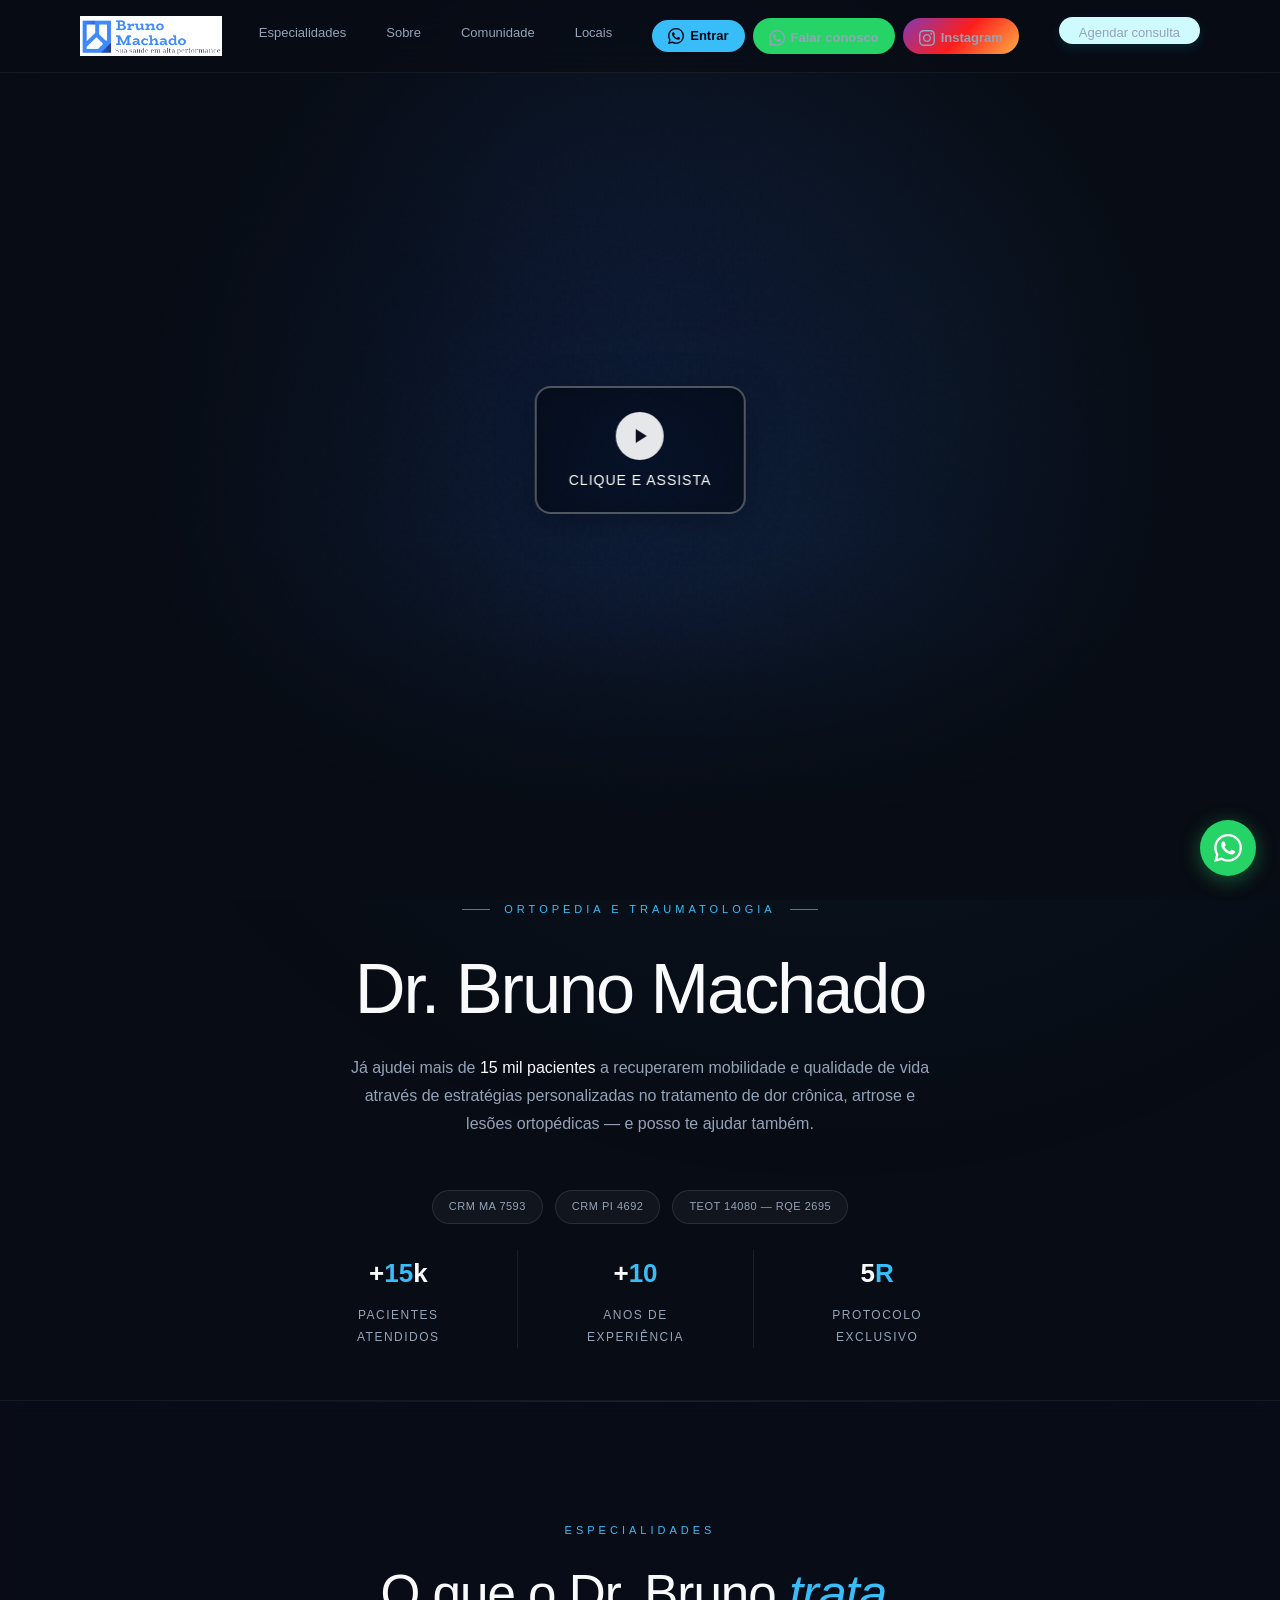
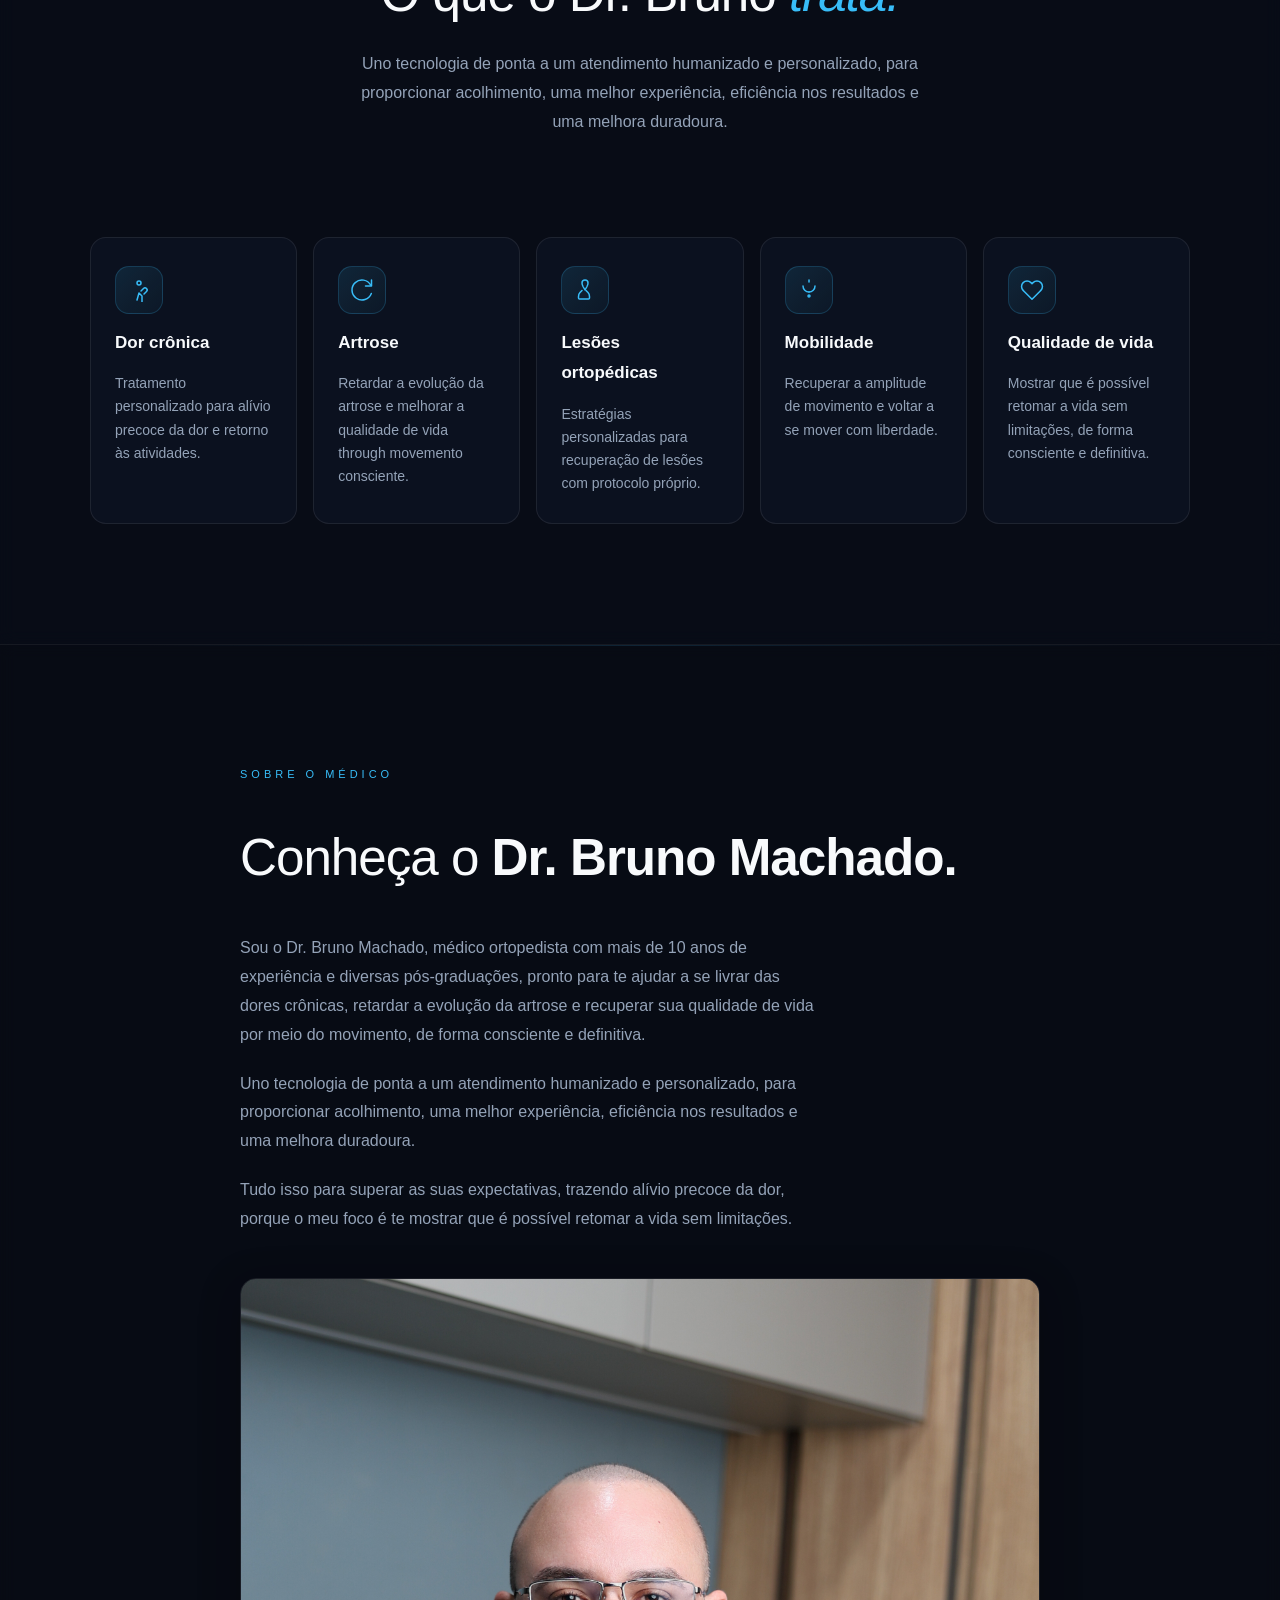
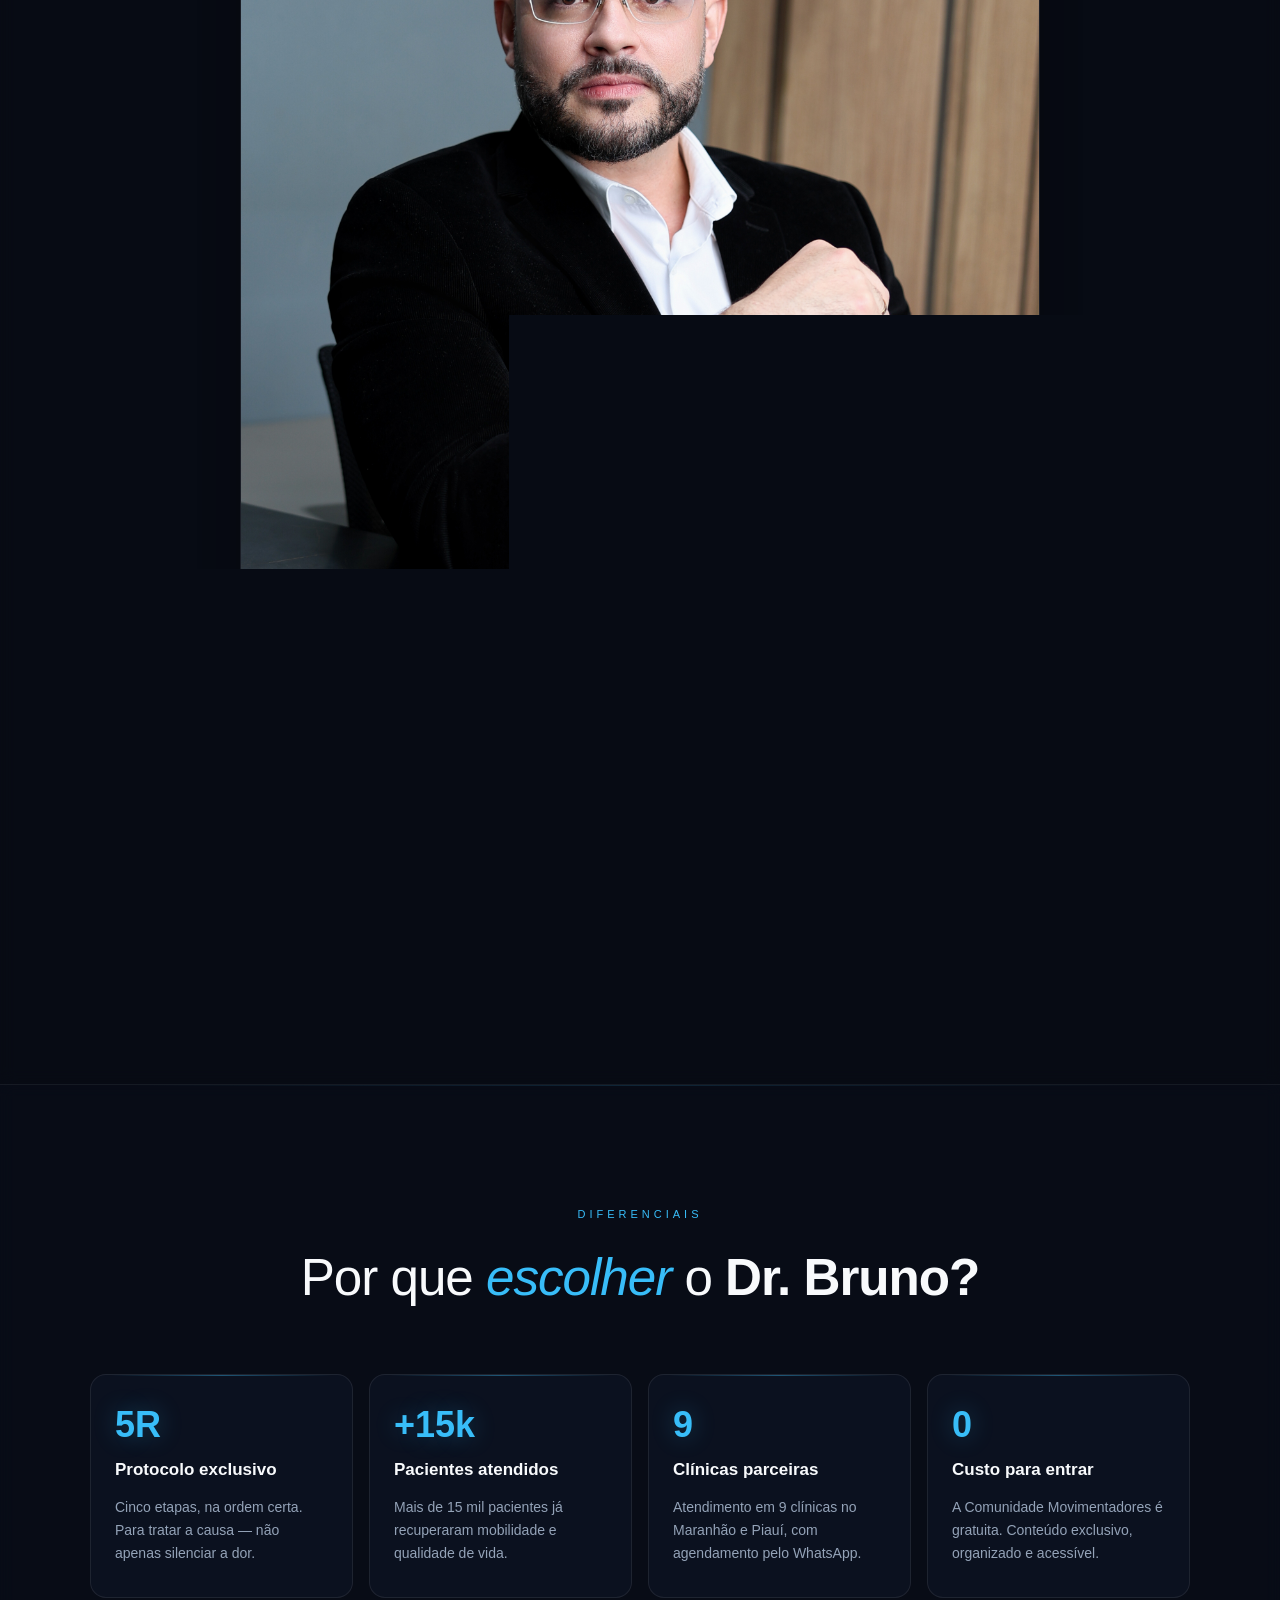
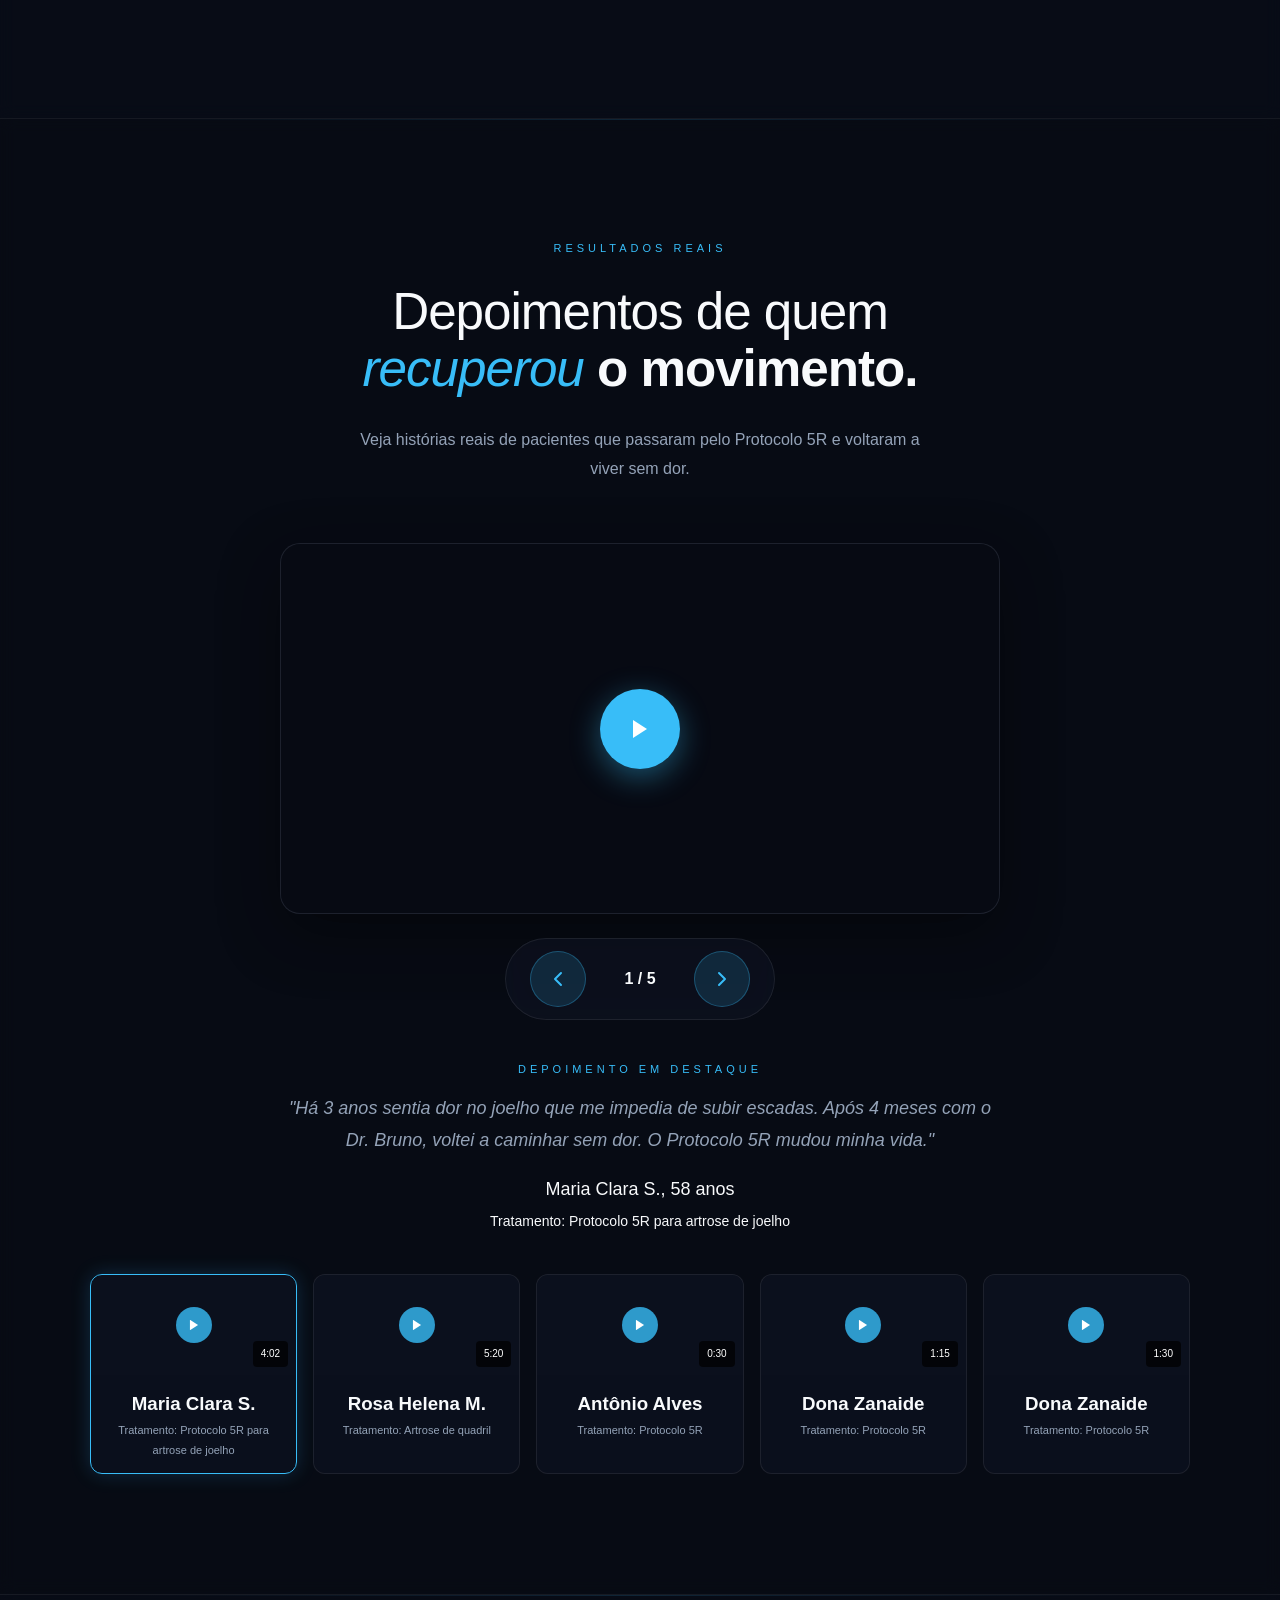
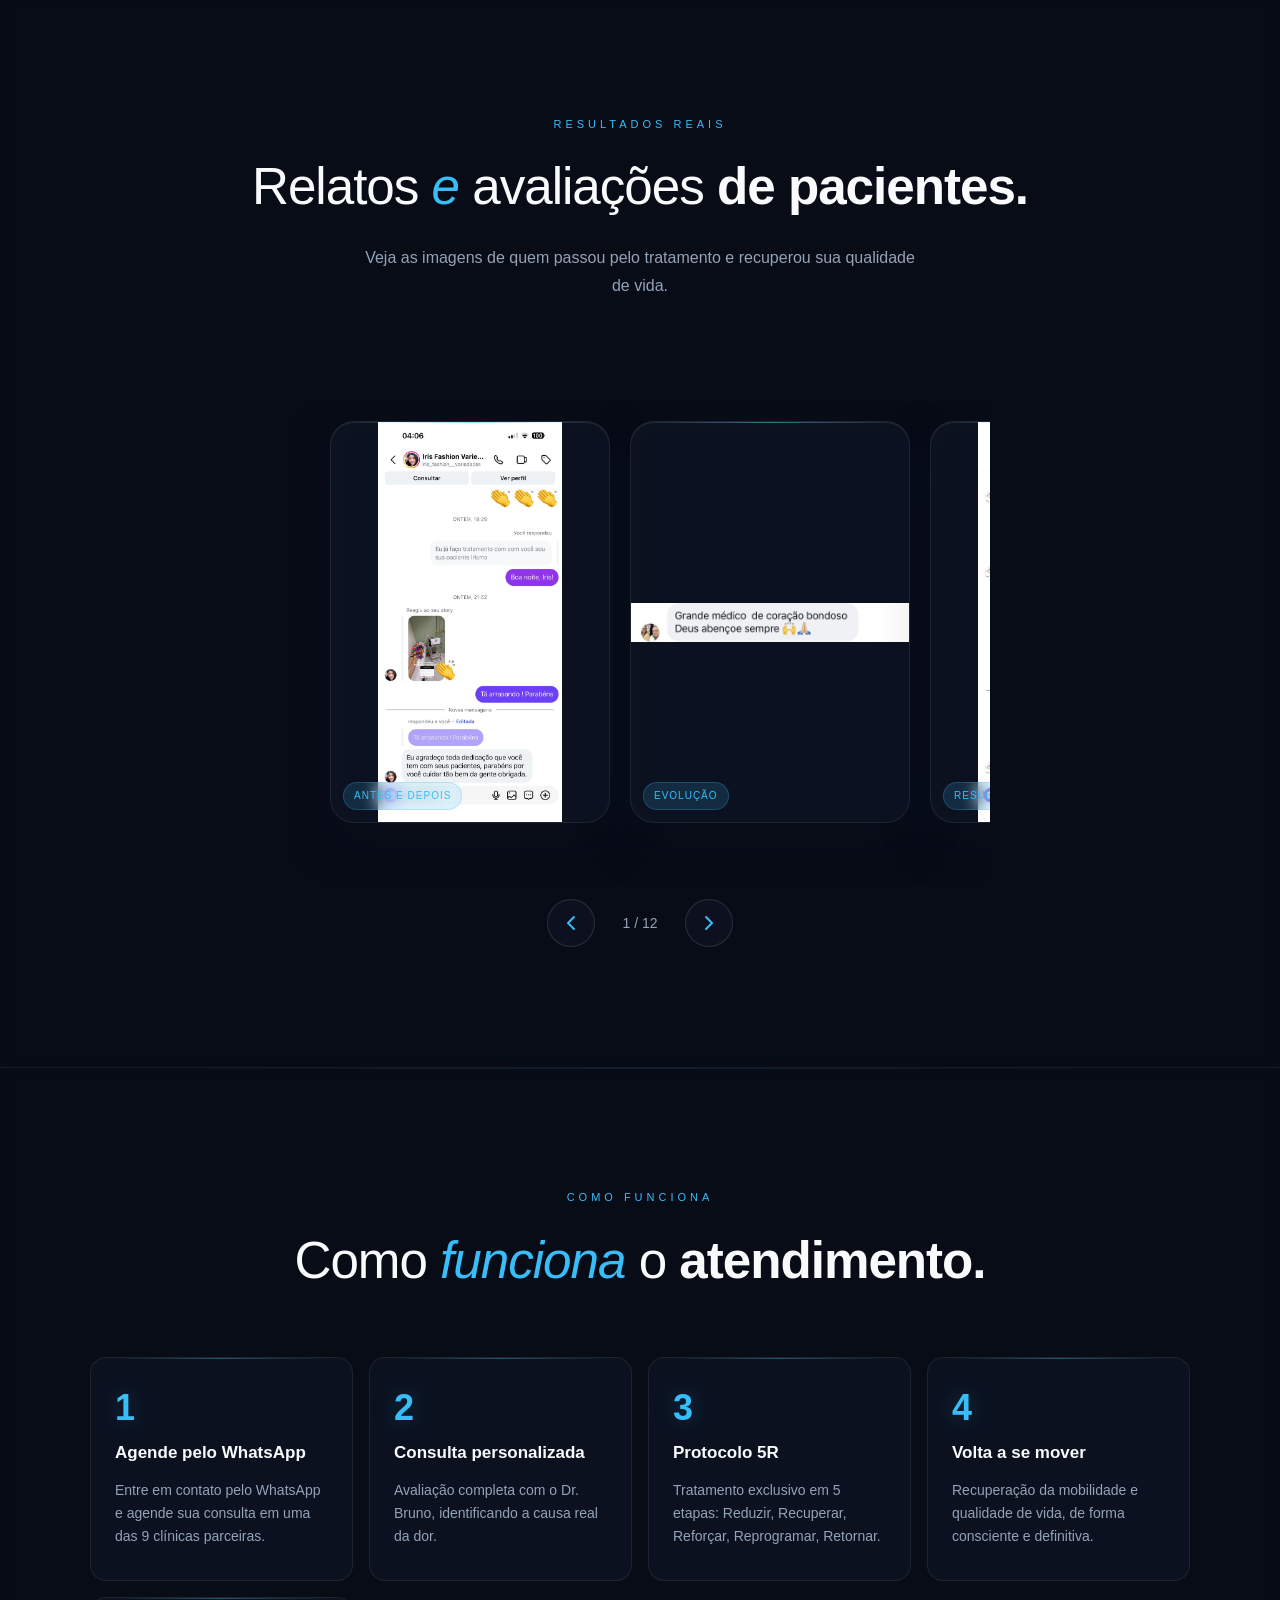
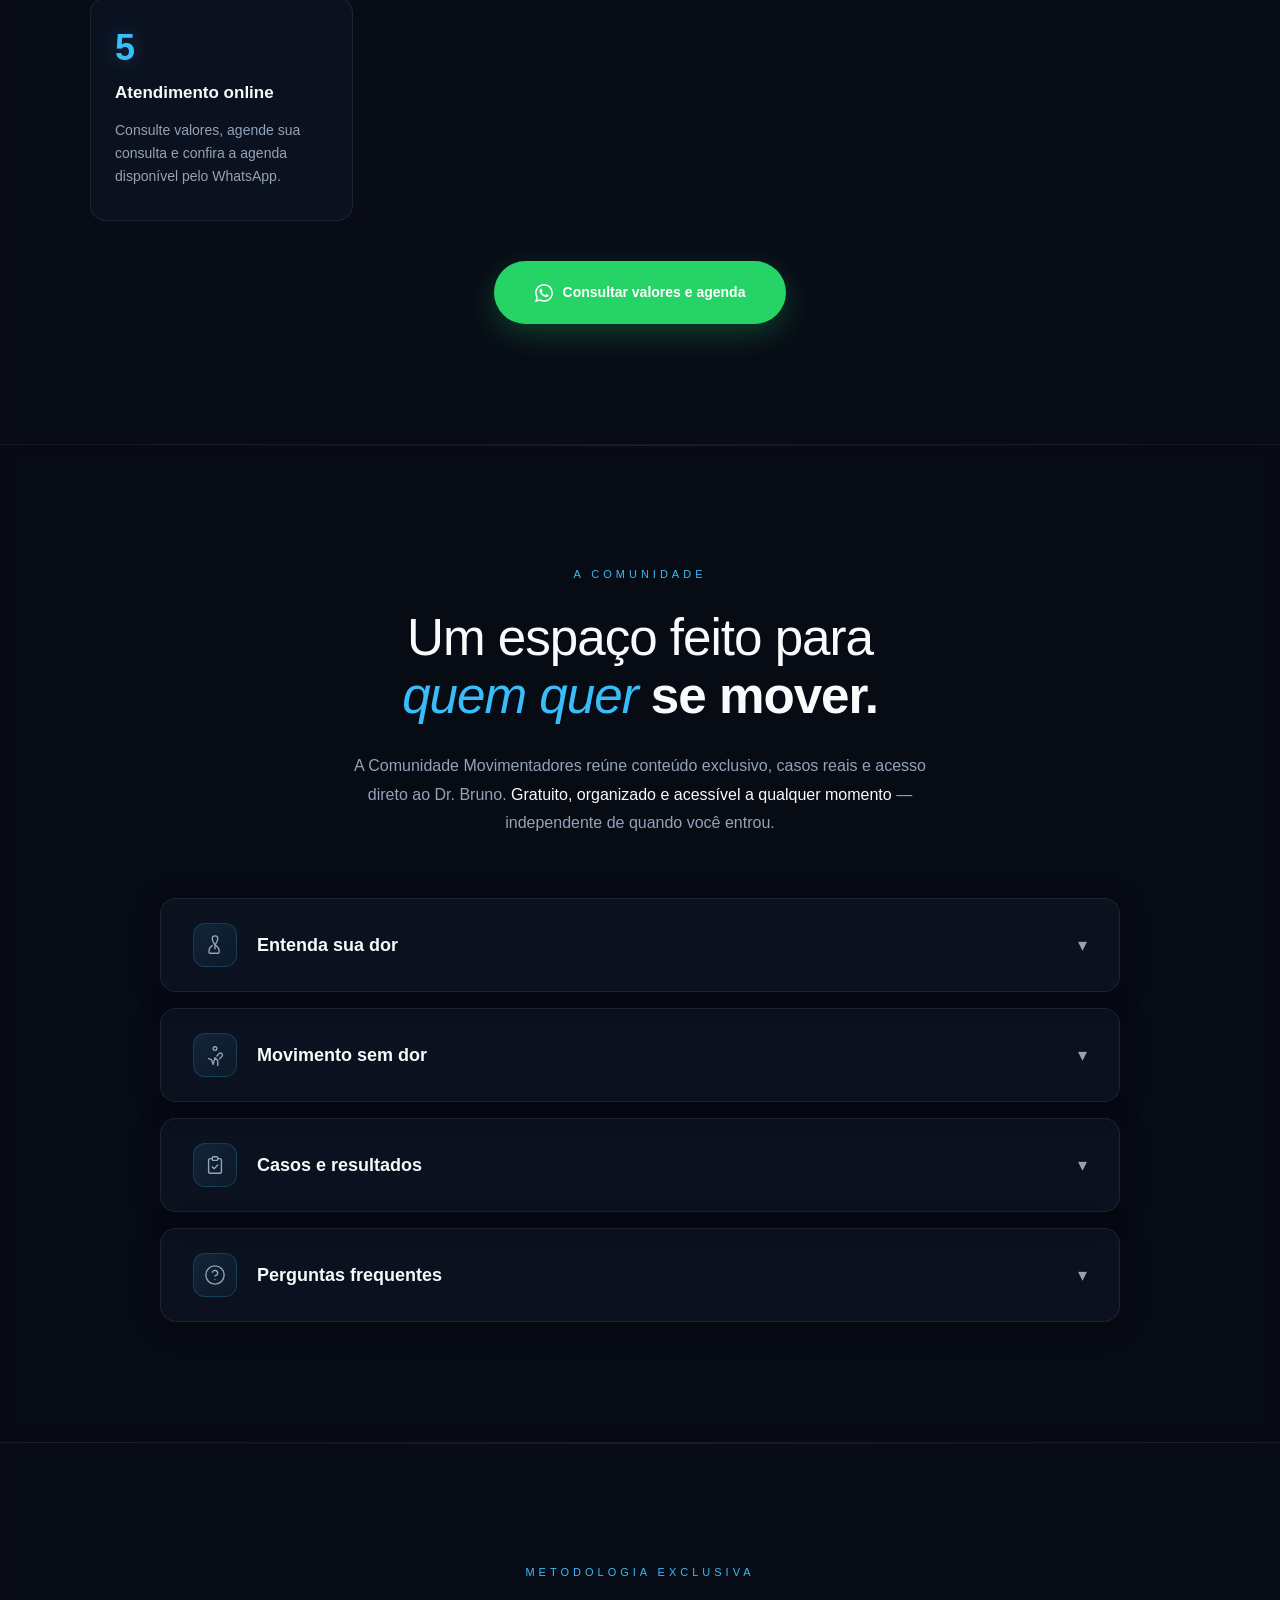
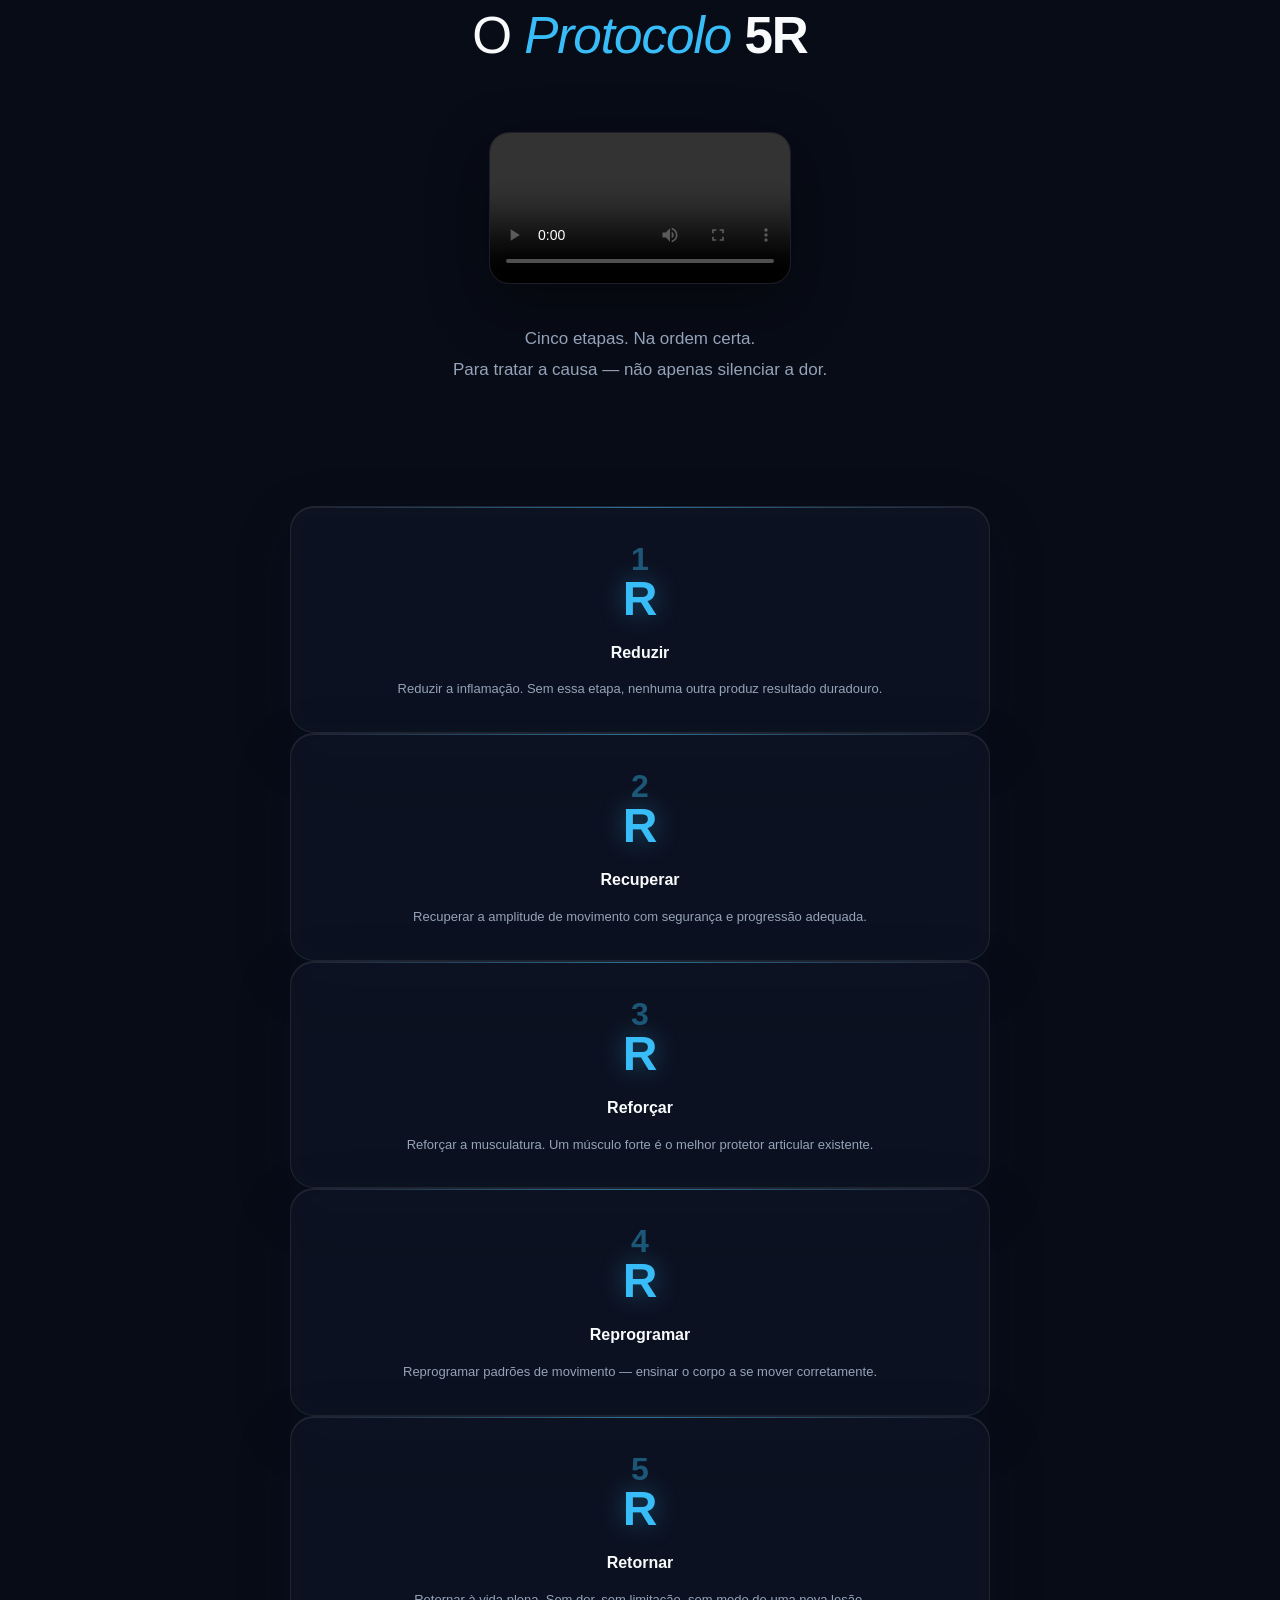
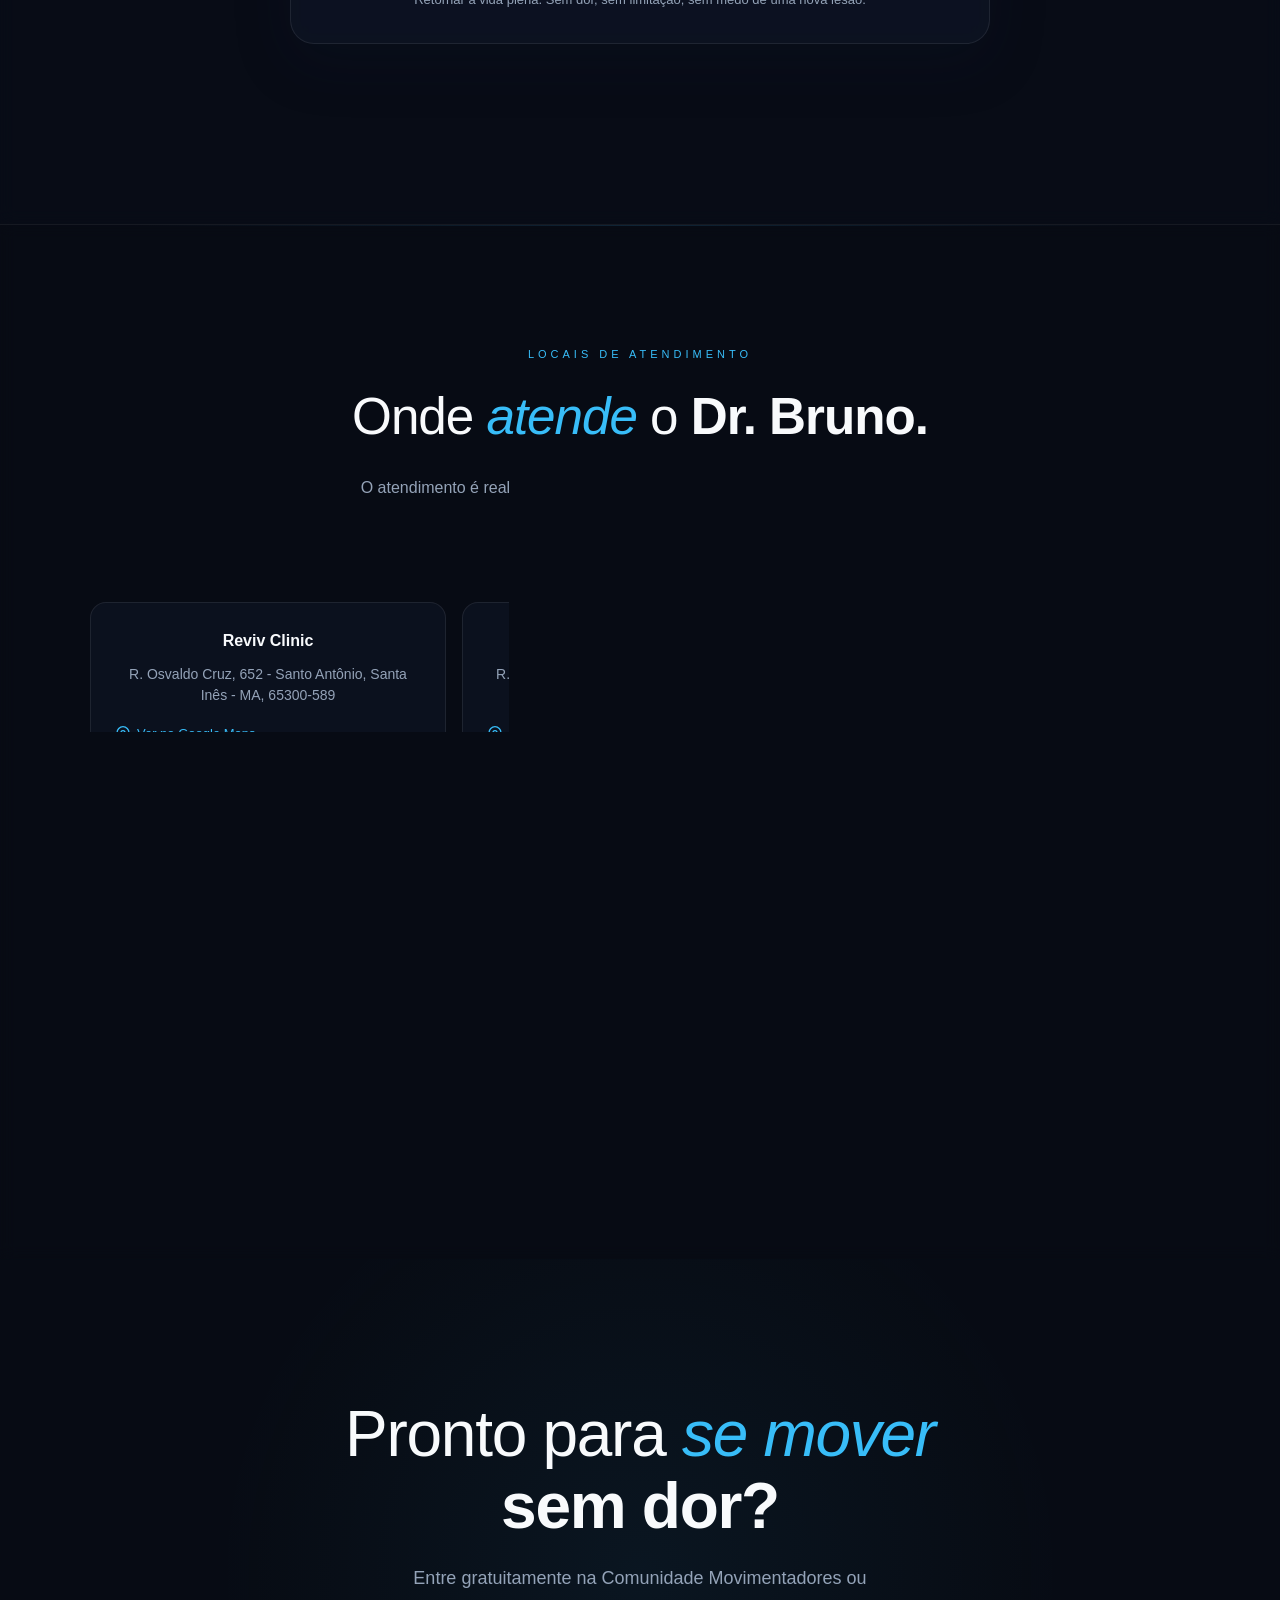
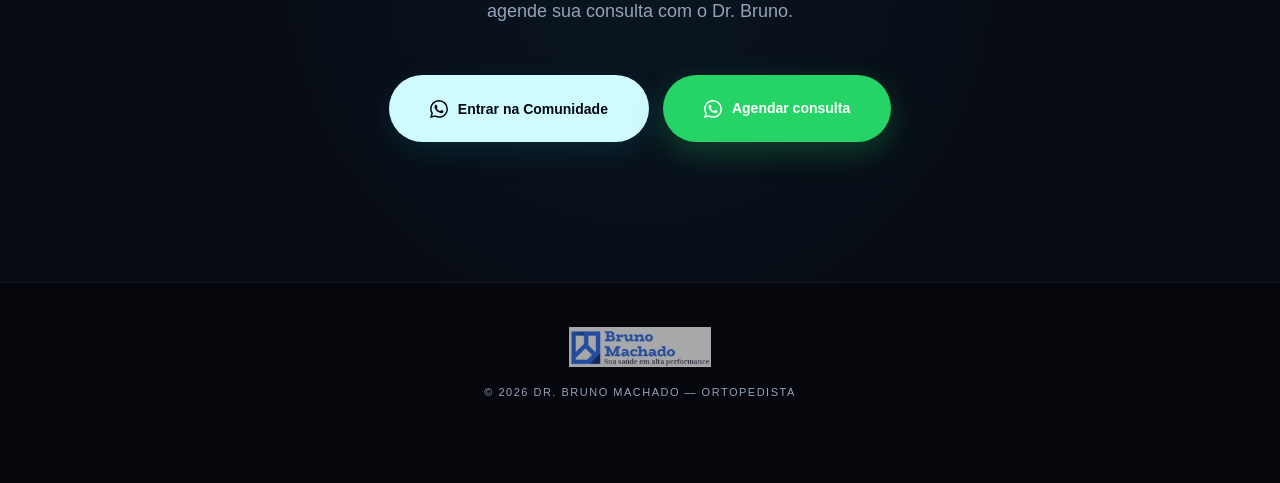
==== index.html @ bf95f2a0 "fix: vary form title by entry source" ====
<!DOCTYPE html>
<html lang="pt-BR">
<head>
<meta charset="UTF-8">
<meta name="viewport" content="width=device-width, initial-scale=1.0">
<!-- Google Tag Manager -->
<script>(function(w,d,s,l,i){w[l]=w[l]||[];w[l].push({'gtm.start':
new Date().getTime(),event:'gtm.js'});var f=d.getElementsByTagName(s)[0],
j=d.createElement(s),dl=l!='dataLayer'?'&l='+l:'';j.async=true;j.src=
'https://www.googletagmanager.com/gtm.js?id='+i+dl;f.parentNode.insertBefore(j,f);
})(window,document,'script','dataLayer','GTM-PWCBG2XH');</script>
<!-- End Google Tag Manager -->
<title>Dr. Bruno Machado — Ortopedista | Comunidade Movimentadores</title>
<meta name="description" content="Dr. Bruno Machado, ortopedista com +10 anos de experiência. Protocolo 5R exclusivo para dor crônica, artrose e lesões ortopédicas. Comunidade gratuita + 9 clínicas no Maranhão e Piauí.">
<meta name="keywords" content="Dr. Bruno Machado, ortopedista, Teresina, Santa Inês, dor no joelho, artrose, protocolo 5R, lesão ortopédica, reabilitação, Maranhão, Piauí">
<meta name="author" content="Dr. Bruno Machado">
<meta name="robots" content="index, follow">
<meta property="og:type" content="website">
<meta property="og:title" content="Dr. Bruno Machado — Ortopedista | Comunidade Movimentadores">
<meta property="og:description" content="Ortopedista com +10 anos de experiência. Protocolo 5R exclusivo para dor crônica, artrose e lesões ortopédicas. Comunidade gratuita.">
<meta property="og:image" content="logo.webp">
<meta property="og:url" content="https://comunidademovimentadores.vercel.app/">
<meta property="og:locale" content="pt_BR">
<meta name="twitter:card" content="summary_large_image">
<meta name="twitter:title" content="Dr. Bruno Machado — Ortopedista">
<meta name="twitter:description" content="Protocolo 5R exclusivo para dor crônica, artrose e lesões ortopédicas.">
<meta name="twitter:image" content="logo.webp">
<link rel="canonical" href="https://comunidademovimentadores.vercel.app/">
<link rel="icon" type="image/webp" href="logo.webp">
<link rel="apple-touch-icon" href="logo.webp">
<link href="assets/4bcb63d746dc1754_css2.css" rel="stylesheet" media="print" onload="this.media='all'">
<link href="assets/b626255d7795be45_css2.css" rel="stylesheet" media="print" onload="this.media='all'">
<link rel="stylesheet" href="assets/css/fonts.css"/>
<link rel="stylesheet" href="assets/css/animations.css" media="print" onload="this.media='all'">
<link rel="stylesheet" href="styles.css">
<noscript><link href="assets/4bcb63d746dc1754_css2.css" rel="stylesheet"/><link href="assets/b626255d7795be45_css2.css" rel="stylesheet"/><link rel="stylesheet" href="assets/css/animations.css"/></noscript>
</head>
<body>
<!-- Google Tag Manager (noscript) -->
<noscript><iframe src="https://www.googletagmanager.com/ns.html?id=GTM-PWCBG2XH"
height="0" width="0" style="display:none;visibility:hidden"></iframe></noscript>
<!-- End Google Tag Manager (noscript) -->

<!-- NAV -->
<nav>
  <img src="logo.webp" alt="Movimentadores" width="142" height="40" loading="eager" fetchpriority="high" class="nav-logo">
  <ul class="nav-links">
    <li><a href="#especialidades">Especialidades</a></li>
    <li><a href="#sobre">Sobre</a></li>
    <li><a href="#comunidade">Comunidade</a></li>
    <li><a href="#locais">Locais</a></li>
    <li class="nav-buttons-desktop">
      <button onclick="openForm('community')" class="nav-btn-primary">
        <svg width="16" height="16" viewBox="0 0 24 24" fill="currentColor"><path d="M17.472 14.382c-.297-.149-1.758-.867-2.03-.967-.273-.099-.471-.148-.67.15-.197.297-.767.966-.94 1.164-.173.199-.347.223-.644.075-.297-.15-1.255-.463-2.39-1.475-.883-.788-1.48-1.761-1.653-2.059-.173-.297-.018-.458.13-.606.134-.133.298-.347.446-.52.149-.174.198-.298.298-.497.099-.198.05-.371-.025-.52-.075-.149-.669-1.612-.916-2.207-.242-.579-.487-.5-.669-.51-.173-.008-.371-.01-.57-.01-.198 0-.52.074-.792.372-.272.297-1.04 1.016-1.04 2.479 0 1.462 1.065 2.875 1.213 3.074.149.198 2.096 3.2 5.077 4.487.709.306 1.262.489 1.694.625.712.227 1.36.195 1.871.118.571-.085 1.758-.719 2.006-1.413.248-.694.248-1.289.173-1.413-.074-.124-.272-.198-.57-.347m-5.421 7.403h-.004a9.87 9.87 0 01-5.031-1.378l-.361-.214-3.741.982.998-3.648-.235-.374a9.86 9.86 0 01-1.51-5.26c.001-5.45 4.436-9.884 9.888-9.884 2.64 0 5.122 1.03 6.988 2.898a9.825 9.825 0 012.893 6.994c-.003 5.45-4.437 9.884-9.885 9.884m8.413-18.297A11.815 11.815 0 0012.05 0C5.495 0 .16 5.335.157 11.892c0 2.096.547 4.142 1.588 5.945L.057 24l6.305-1.654a11.882 11.882 0 005.683 1.448h.005c6.554 0 11.89-5.335 11.893-11.893a11.821 11.821 0 00-3.48-8.413z"/></svg>
        Entrar
      </button>
      <a href="#" class="nav-btn-whatsapp" onclick="event.preventDefault(); openForm('whatsapp')" aria-label="Falar com Dr. Bruno no WhatsApp">
        <svg width="16" height="16" viewBox="0 0 24 24" fill="currentColor"><path d="M17.472 14.382c-.297-.149-1.758-.867-2.03-.967-.273-.099-.471-.148-.67.15-.197.297-.767.966-.94 1.164-.173.199-.347.223-.644.075-.297-.15-1.255-.463-2.39-1.475-.883-.788-1.48-1.761-1.653-2.059-.173-.297-.018-.458.13-.606.134-.133.298-.347.446-.52.149-.174.198-.298.298-.497.099-.198.05-.371-.025-.52-.075-.149-.669-1.612-.916-2.207-.242-.579-.487-.5-.669-.51-.173-.008-.371-.01-.57-.01-.198 0-.52.074-.792.372-.272.297-1.04 1.016-1.04 2.479 0 1.462 1.065 2.875 1.213 3.074.149.198 2.096 3.2 5.077 4.487.709.306 1.262.489 1.694.625.712.227 1.36.195 1.871.118.571-.085 1.758-.719 2.006-1.413.248-.694.248-1.289.173-1.413-.074-.124-.272-.198-.57-.347m-5.421 7.403h-.004a9.87 9.87 0 01-5.031-1.378l-.361-.214-3.741.982.998-3.648-.235-.374a9.86 9.86 0 01-1.51-5.26c.001-5.45 4.436-9.884 9.888-9.884 2.64 0 5.122 1.03 6.988 2.898a9.825 9.825 0 012.893 6.994c-.003 5.45-4.437 9.884-9.885 9.884m8.413-18.297A11.815 11.815 0 0012.05 0C5.495 0 .16 5.335.157 11.892c0 2.096.547 4.142 1.588 5.945L.057 24l6.305-1.654a11.882 11.882 0 005.683 1.448h.005c6.554 0 11.89-5.335 11.893-11.893a11.821 11.821 0 00-3.48-8.413z"/></svg>
        Falar conosco
      </a>
      <a href="https://www.instagram.com/drbrunomachadoortopedista" class="nav-btn-ig" target="_blank" rel="noopener noreferrer" aria-label="Instagram do Dr. Bruno">
        <svg width="16" height="16" viewBox="0 0 24 24" fill="currentColor"><path d="M12 2.163c3.204 0 3.584.012 4.85.07 3.252.148 4.771 1.691 4.919 4.919.058 1.265.069 1.645.069 4.849 0 3.205-.012 3.584-.069 4.849-.149 3.225-1.664 4.771-4.919 4.919-1.266.058-1.644.07-4.85.07-3.204 0-3.584-.012-4.849-.07-3.26-.149-4.771-1.699-4.919-4.92-.058-1.265-.07-1.644-.07-4.849 0-3.204.013-3.583.07-4.849.149-3.227 1.664-4.771 4.919-4.919 1.266-.057 1.645-.069 4.849-.069zm0-2.163c-3.259 0-3.667.014-4.947.072-4.358.2-6.78 2.618-6.98 6.98-.059 1.281-.073 1.689-.073 4.948 0 3.259.014 3.668.072 4.948.2 4.358 2.618 6.78 6.98 6.98 1.281.058 1.689.072 4.948.072 3.259 0 3.668-.014 4.948-.072 4.354-.2 6.782-2.618 6.979-6.98.059-1.28.073-1.689.073-4.948 0-3.259-.014-3.667-.072-4.947-.196-4.354-2.617-6.78-6.979-6.98-1.281-.059-1.69-.073-4.949-.073zm0 5.838c-3.403 0-6.162 2.759-6.162 6.162s2.759 6.163 6.162 6.163 6.162-2.759 6.162-6.163c0-3.403-2.759-6.162-6.162-6.162zm0 10.162c-2.209 0-4-1.79-4-4 0-2.209 1.791-4 4-4s4 1.791 4 4c0 2.21-1.791 4-4 4zm6.406-11.845c-.796 0-1.441.645-1.441 1.44s.645 1.44 1.441 1.44c.795 0 1.439-.645 1.439-1.44s-.644-1.44-1.439-1.44z"/></svg>
        Instagram
      </a>
    </li>
    <li><a href="#entrar" class="nav-cta">Agendar consulta</a></li>
  </ul>
  <button class="nav-hamburger" onclick="toggleMobileMenu()" aria-label="Menu">
    <span></span><span></span><span></span>
  </button>
</nav>

<!-- Mobile Menu Overlay -->
<div class="mobile-menu" id="mobileMenu">
  <ul class="mobile-menu-links">
    <li><a href="#especialidades" onclick="closeMobileMenu()">Especialidades</a></li>
    <li><a href="#sobre" onclick="closeMobileMenu()">Sobre</a></li>
    <li><a href="#comunidade" onclick="closeMobileMenu()">Comunidade</a></li>
    <li><a href="#locais" onclick="closeMobileMenu()">Locais</a></li>
    <li><a href="#entrar" onclick="closeMobileMenu()">Agendar consulta</a></li>
    <li class="mobile-menu-btns">
      <button onclick="openForm('community'); closeMobileMenu()" class="nav-btn-primary">
        <svg width="16" height="16" viewBox="0 0 24 24" fill="currentColor"><path d="M17.472 14.382c-.297-.149-1.758-.867-2.03-.967-.273-.099-.471-.148-.67.15-.197.297-.767.966-.94 1.164-.173.199-.347.223-.644.075-.297-.15-1.255-.463-2.39-1.475-.883-.788-1.48-1.761-1.653-2.059-.173-.297-.018-.458.13-.606.134-.133.298-.347.446-.52.149-.174.198-.298.298-.497.099-.198.05-.371-.025-.52-.075-.149-.669-1.612-.916-2.207-.242-.579-.487-.5-.669-.51-.173-.008-.371-.01-.57-.01-.198 0-.52.074-.792.372-.272.297-1.04 1.016-1.04 2.479 0 1.462 1.065 2.875 1.213 3.074.149.198 2.096 3.2 5.077 4.487.709.306 1.262.489 1.694.625.712.227 1.36.195 1.871.118.571-.085 1.758-.719 2.006-1.413.248-.694.248-1.289.173-1.413-.074-.124-.272-.198-.57-.347m-5.421 7.403h-.004a9.87 9.87 0 01-5.031-1.378l-.361-.214-3.741.982.998-3.648-.235-.374a9.86 9.86 0 01-1.51-5.26c.001-5.45 4.436-9.884 9.888-9.884 2.64 0 5.122 1.03 6.988 2.898a9.825 9.825 0 012.893 6.994c-.003 5.45-4.437 9.884-9.885 9.884m8.413-18.297A11.815 11.815 0 0012.05 0C5.495 0 .16 5.335.157 11.892c0 2.096.547 4.142 1.588 5.945L.057 24l6.305-1.654a11.882 11.882 0 005.683 1.448h.005c6.554 0 11.89-5.335 11.893-11.893a11.821 11.821 0 00-3.48-8.413z"/></svg>
        Entrar na Comunidade
      </button>
      <a href="#" class="nav-btn-whatsapp" onclick="event.preventDefault(); closeMobileMenu(); openForm('whatsapp')" aria-label="Falar com Dr. Bruno no WhatsApp">
        <svg width="16" height="16" viewBox="0 0 24 24" fill="currentColor"><path d="M17.472 14.382c-.297-.149-1.758-.867-2.03-.967-.273-.099-.471-.148-.67.15-.197.297-.767.966-.94 1.164-.173.199-.347.223-.644.075-.297-.15-1.255-.463-2.39-1.475-.883-.788-1.48-1.761-1.653-2.059-.173-.297-.018-.458.13-.606.134-.133.298-.347.446-.52.149-.174.198-.298.298-.497.099-.198.05-.371-.025-.52-.075-.149-.669-1.612-.916-2.207-.242-.579-.487-.5-.669-.51-.173-.008-.371-.01-.57-.01-.198 0-.52.074-.792.372-.272.297-1.04 1.016-1.04 2.479 0 1.462 1.065 2.875 1.213 3.074.149.198 2.096 3.2 5.077 4.487.709.306 1.262.489 1.694.625.712.227 1.36.195 1.871.118.571-.085 1.758-.719 2.006-1.413.248-.694.248-1.289.173-1.413-.074-.124-.272-.198-.57-.347m-5.421 7.403h-.004a9.87 9.87 0 01-5.031-1.378l-.361-.214-3.741.982.998-3.648-.235-.374a9.86 9.86 0 01-1.51-5.26c.001-5.45 4.436-9.884 9.888-9.884 2.64 0 5.122 1.03 6.988 2.898a9.825 9.825 0 012.893 6.994c-.003 5.45-4.437 9.884-9.885 9.884m8.413-18.297A11.815 11.815 0 0012.05 0C5.495 0 .16 5.335.157 11.892c0 2.096.547 4.142 1.588 5.945L.057 24l6.305-1.654a11.882 11.882 0 005.683 1.448h.005c6.554 0 11.89-5.335 11.893-11.893a11.821 11.821 0 00-3.48-8.413z"/></svg>
        Falar conosco
      </a>
      <a href="https://www.instagram.com/drbrunomachadoortopedista" class="nav-btn-ig" target="_blank" rel="noopener noreferrer" onclick="closeMobileMenu()" aria-label="Instagram do Dr. Bruno">
        <svg width="16" height="16" viewBox="0 0 24 24" fill="currentColor"><path d="M12 2.163c3.204 0 3.584.012 4.85.07 3.252.148 4.771 1.691 4.919 4.919.058 1.265.069 1.645.069 4.849 0 3.205-.012 3.584-.069 4.849-.149 3.225-1.664 4.771-4.919 4.919-1.266.058-1.644.07-4.85.07-3.204 0-3.584-.012-4.849-.07-3.26-.149-4.771-1.699-4.919-4.92-.058-1.265-.07-1.644-.07-4.849 0-3.204.013-3.583.07-4.849.149-3.227 1.664-4.771 4.919-4.919 1.266-.057 1.645-.069 4.849-.069zm0-2.163c-3.259 0-3.667.014-4.947.072-4.358.2-6.78 2.618-6.98 6.98-.059 1.281-.073 1.689-.073 4.948 0 3.259.014 3.668.072 4.948.2 4.358 2.618 6.78 6.98 6.98 1.281.058 1.689.072 4.948.072 3.259 0 3.668-.014 4.948-.072 4.354-.2 6.782-2.618 6.979-6.98.059-1.28.073-1.689.073-4.948 0-3.259-.014-3.667-.072-4.947-.196-4.354-2.617-6.78-6.979-6.98-1.281-.059-1.69-.073-4.949-.073zm0 5.838c-3.403 0-6.162 2.759-6.162 6.162s2.759 6.163 6.162 6.163 6.162-2.759 6.162-6.163c0-3.403-2.759-6.162-6.162-6.162zm0 10.162c-2.209 0-4-1.79-4-4 0-2.209 1.791-4 4-4s4 1.791 4 4c0 2.21-1.791 4-4 4zm6.406-11.845c-.796 0-1.441.645-1.441 1.44s.645 1.44 1.441 1.44c.795 0 1.439-.645 1.439-1.44s-.644-1.44-1.439-1.44z"/></svg>
        Instagram
      </a>
    </li>
  </ul>
</div>

<!-- DOBRA 1 — HERO -->
<section class="hero">
  <div class="hero-bg"></div>
  <div class="hero-video-bg" onclick="openVideoOverlay()">
    <video playsinline id="hero-video" preload="metadata">
      <source src="apresentacao.MP4" type="video/mp4">
      <track kind="captions" srclang="pt" label="Português">
    </video>
    <div class="hero-video-overlay"></div>
    <button class="play-btn" aria-label="Reproduzir vídeo">
      <svg width="24" height="24" viewBox="0 0 24 24" fill="currentColor"><path d="M8 5v14l11-7z"/></svg>
      <span>Clique e assista</span>
    </button>
  </div>
  <!-- Video Fullscreen Overlay -->
  <div class="video-fullscreen-overlay" id="videoFullscreenOverlay">
    <button class="video-close-btn" onclick="closeVideoOverlay()" aria-label="Fechar vídeo">&times;</button>
    <video playsinline controls id="hero-video-fullscreen" preload="metadata">
      <source src="apresentacao.MP4" type="video/mp4">
      <track kind="captions" srclang="pt" label="Português">
    </video>
  </div>
  <div class="hero-content">
    <div class="eyebrow"><span class="eyebrow-line"></span>Ortopedia e Traumatologia<span class="eyebrow-line"></span></div>
    <h1>Dr. Bruno Machado</h1>
    <p class="hero-desc">Já ajudei mais de <strong>15 mil pacientes</strong> a recuperarem mobilidade e qualidade de vida através de estratégias personalizadas no tratamento de dor crônica, artrose e lesões ortopédicas — e posso te ajudar também.</p>
    <div class="hero-badges">
      <span class="hero-badge">CRM MA 7593</span>
      <span class="hero-badge">CRM PI 4692</span>
      <span class="hero-badge">TEOT 14080 — RQE 2695</span>
    </div>
    </div>
  </div>
  <div class="hero-stats">
    <div class="stat">
      <div class="stat-n">+<span>15</span>k</div>
      <div class="stat-l">Pacientes atendidos</div>
    </div>
    <div class="stat">
      <div class="stat-n">+<span>10</span></div>
      <div class="stat-l">Anos de experiência</div>
    </div>
    <div class="stat">
      <div class="stat-n">5<span>R</span></div>
      <div class="stat-l">Protocolo exclusivo</div>
    </div>
  </div>
</section>

<!-- DOBRA 2 — ESPECIALIDADES / CONDIÇÕES TRATADAS -->
<section class="sec sec-alt" id="especialidades">
  <div class="sec-label">Especialidades</div>
  <h2>O que o Dr. Bruno <em>trata.</em></h2>
  <p class="sec-body">Uno tecnologia de ponta a um atendimento humanizado e personalizado, para proporcionar acolhimento, uma melhor experiência, eficiência nos resultados e uma melhora duradoura.</p>

  <div class="esp-grid">
    <div class="esp-card">
      <div class="esp-icon">
        <svg viewBox="0 0 24 24" fill="none" stroke="currentColor" stroke-width="1.5" stroke-linecap="round" stroke-linejoin="round"><circle cx="12" cy="5" r="2"/><path d="M10 22l2-7 3 3v6"/><path d="M14 13l2.5-2.5a2.12 2.12 0 0 1 3 3L17 16"/></svg>
      </div>
      <div class="esp-name">Dor crônica</div>
      <div class="esp-desc">Tratamento personalizado para alívio precoce da dor e retorno às atividades.</div>
    </div>
    <div class="esp-card">
      <div class="esp-icon">
        <svg viewBox="0 0 24 24" fill="none" stroke="currentColor" stroke-width="1.5" stroke-linecap="round" stroke-linejoin="round"><path d="M21.5 2v6h-6"/><path d="M21.34 15.57a10 10 0 1 1-.57-8.38"/></svg>
      </div>
      <div class="esp-name">Artrose</div>
      <div class="esp-desc">Retardar a evolução da artrose e melhorar a qualidade de vida through movemento consciente.</div>
    </div>
    <div class="esp-card">
      <div class="esp-icon">
        <svg viewBox="0 0 24 24" fill="none" stroke="currentColor" stroke-width="1.5" stroke-linecap="round" stroke-linejoin="round"><path d="M12 2a3 3 0 0 0-3 3c0 1.5.5 2.5 1 3.5L12 12l2-3.5c.5-1 1-2 1-3.5a3 3 0 0 0-3-3z"/><path d="M9 12.5L7 14.5c-1 1-1.5 2.5-1.5 4v1.5a1 1 0 0 0 1 1h9a1 1 0 0 0 1-1V18.5c0-1.5-.5-3-1.5-4l-2-2"/></svg>
      </div>
      <div class="esp-name">Lesões ortopédicas</div>
      <div class="esp-desc">Estratégias personalizadas para recuperação de lesões com protocolo próprio.</div>
    </div>
    <div class="esp-card">
      <div class="esp-icon">
        <svg viewBox="0 0 24 24" fill="none" stroke="currentColor" stroke-width="1.5" stroke-linecap="round" stroke-linejoin="round"><path d="M18 8a6 6 0 01-6 6"/><path d="M6 8a6 6 0 006 6"/><circle cx="12" cy="18" r="1"/><path d="M12 2v2"/></svg>
      </div>
      <div class="esp-name">Mobilidade</div>
      <div class="esp-desc">Recuperar a amplitude de movimento e voltar a se mover com liberdade.</div>
    </div>
    <div class="esp-card">
      <div class="esp-icon">
        <svg viewBox="0 0 24 24" fill="none" stroke="currentColor" stroke-width="1.5" stroke-linecap="round" stroke-linejoin="round"><path d="M20.84 4.61a5.5 5.5 0 00-7.78 0L12 5.67l-1.06-1.06a5.5 5.5 0 00-7.78 7.78l1.06 1.06L12 21.23l7.78-7.78 1.06-1.06a5.5 5.5 0 000-7.78z"/></svg>
      </div>
      <div class="esp-name">Qualidade de vida</div>
      <div class="esp-desc">Mostrar que é possível retomar a vida sem limitações, de forma consciente e definitiva.</div>
    </div>
  </div>
</section>

<!-- DOBRA 3 — SOBRE O MÉDICO -->
<section class="sec" id="sobre">
  <div class="sobre-inner">
    <div class="sobre-text">
      <div class="sec-label">Sobre o médico</div>
      <h2>Conheça o <strong>Dr. Bruno Machado.</strong></h2>
      <p>Sou o Dr. Bruno Machado, médico ortopedista com mais de 10 anos de experiência e diversas pós-graduações, pronto para te ajudar a se livrar das dores crônicas, retardar a evolução da artrose e recuperar sua qualidade de vida por meio do movimento, de forma consciente e definitiva.</p>
      <p>Uno tecnologia de ponta a um atendimento humanizado e personalizado, para proporcionar acolhimento, uma melhor experiência, eficiência nos resultados e uma melhora duradoura.</p>
      <p>Tudo isso para superar as suas expectativas, trazendo alívio precoce da dor, porque o meu foco é te mostrar que é possível retomar a vida sem limitações.</p>
      <div class="sobre-foto">
        <img src="pessoal.JPG" alt="Dr. Bruno Machado" loading="lazy" decoding="async">
      </div>
      <div class="sobre-badges">
        <span class="sobre-badge">CRM MA 7593</span>
        <span class="sobre-badge">CRM PI 4692</span>
        <span class="sobre-badge">TEOT 14080 — RQE 2695</span>
        <span class="sobre-badge">+10 anos de experiência</span>
        <span class="sobre-badge">+15 mil pacientes</span>
      </div>
    </div>
  </div>
</section>

<!-- DOBRA 4 — DIFERENCIAIS -->
<section class="sec sec-alt" id="diferenciais">
  <div class="sec-label">Diferenciais</div>
  <h2>Por que <em>escolher</em> o <strong>Dr. Bruno?</strong></h2>

  <div class="diff-grid">
    <div class="diff-card">
      <div class="diff-num">5R</div>
      <div class="diff-title">Protocolo exclusivo</div>
      <div class="diff-desc">Cinco etapas, na ordem certa. Para tratar a causa — não apenas silenciar a dor.</div>
    </div>
    <div class="diff-card">
      <div class="diff-num">+15k</div>
      <div class="diff-title">Pacientes atendidos</div>
      <div class="diff-desc">Mais de 15 mil pacientes já recuperaram mobilidade e qualidade de vida.</div>
    </div>
    <div class="diff-card">
      <div class="diff-num">9</div>
      <div class="diff-title">Clínicas parceiras</div>
      <div class="diff-desc">Atendimento em 9 clínicas no Maranhão e Piauí, com agendamento pelo WhatsApp.</div>
    </div>
    <div class="diff-card">
      <div class="diff-num">0</div>
      <div class="diff-title">Custo para entrar</div>
      <div class="diff-desc">A Comunidade Movimentadores é gratuita. Conteúdo exclusivo, organizado e acessível.</div>
    </div>
  </div>
</section>

<!-- DOBRA 5 — DEPOIMENTOS -->
<section class="sec" id="depoimentos">
  <div class="sec-label">Resultados reais</div>
  <h2>Depoimentos de quem<br><em>recuperou</em> <strong>o movimento.</strong></h2>
  <p class="sec-body">Veja histórias reais de pacientes que passaram pelo Protocolo 5R e voltaram a viver sem dor.</p>

  <div class="depo-inner">
    <div class="video-player-container">
      <div class="video-player">
        <video id="mainVideo" playsinline preload="metadata">
          <source src="781f02a0-8c7d-4adc-b103-9b1557a94fe1.MP4" type="video/mp4">
          <track kind="captions" srclang="pt" label="Português">
        </video>
        <div class="play-overlay" id="playOverlay" onclick="togglePlay()">
          <div class="play-btn-dep">
            <svg width="24" height="24" viewBox="0 0 24 24" fill="#fff"><polygon points="5 3 19 12 5 21 5 3"/></svg>
          </div>
        </div>
      </div>
      <div class="video-nav-arrows">
        <button class="video-nav-btn" onclick="prevVideo()" aria-label="Vídeo anterior">
          <svg width="24" height="24" viewBox="0 0 24 24" fill="none" stroke="currentColor" stroke-width="2" stroke-linecap="round" stroke-linejoin="round"><polyline points="15 18 9 12 15 6"/></svg>
        </button>
        <span class="video-counter" id="videoCounter">1 / 5</span>
        <button class="video-nav-btn" onclick="nextVideo()" aria-label="Próximo vídeo">
          <svg width="24" height="24" viewBox="0 0 24 24" fill="none" stroke="currentColor" stroke-width="2" stroke-linecap="round" stroke-linejoin="round"><polyline points="9 18 15 12 9 6"/></svg>
        </button>
      </div>
    </div>
    <div class="video-info-dep">
      <p class="tag-dep" id="vTag">DEPOIMENTO EM DESTAQUE</p>
      <blockquote id="vQuote">"Há 3 anos sentia dor no joelho que me impedia de subir escadas. Após 4 meses com o Dr. Bruno, voltei a caminhar sem dor. O Protocolo 5R mudou minha vida."</blockquote>
      <cite id="vCite">Maria Clara S., 58 anos</cite>
      <p class="trat-dep" id="vTrat">Tratamento: Protocolo 5R para artrose de joelho</p>
    </div>
    <div class="thumbs-grid-dep" id="thumbsGrid"></div>
  </div>
</section>

<!-- RELATOS E AVALIAÇÕES -->
<section class="sec sec-alt" id="relatos">
  <div class="sec-label">Resultados reais</div>
  <h2>Relatos <em>e</em> avaliações <strong>de pacientes.</strong></h2>
  <p class="sec-body">Veja as imagens de quem passou pelo tratamento e recuperou sua qualidade de vida.</p>

  <div class="avaliacoes-carousel">
    <div class="av-carousel-track" id="avCarouselTrack">
      <div class="av-carousel-card">
        <img src="1.jpeg" alt="Avaliação 1" width="400" height="560" loading="lazy" decoding="async">
        <span class="avaliacao-badge">Antes e depois</span>
      </div>
      <div class="av-carousel-card">
        <img src="2.jpeg" alt="Avaliação 2" width="400" height="560" loading="lazy" decoding="async">
        <span class="avaliacao-badge">Evolução</span>
      </div>
      <div class="av-carousel-card">
        <img src="3.jpeg" alt="Avaliação 3" width="400" height="560" loading="lazy" decoding="async">
        <span class="avaliacao-badge">Resultado</span>
      </div>
      <div class="av-carousel-card">
        <img src="5.PNG" alt="Avaliação 4" width="400" height="560" loading="lazy" decoding="async">
        <span class="avaliacao-badge">Evolução</span>
      </div>
      <div class="av-carousel-card">
        <img src="6.PNG" alt="Avaliação 5" width="400" height="560" loading="lazy" decoding="async">
        <span class="avaliacao-badge">Resultado</span>
      </div>
      <div class="av-carousel-card">
        <img src="7.PNG" alt="Avaliação 6" width="400" height="560" loading="lazy" decoding="async">
        <span class="avaliacao-badge">Antes e depois</span>
      </div>
      <div class="av-carousel-card">
        <img src="8.PNG" alt="Avaliação 7" width="400" height="560" loading="lazy" decoding="async">
        <span class="avaliacao-badge">Evolução</span>
      </div>
      <div class="av-carousel-card">
        <img src="9.PNG" alt="Avaliação 8" width="400" height="560" loading="lazy" decoding="async">
        <span class="avaliacao-badge">Resultado</span>
      </div>
      <div class="av-carousel-card">
        <img src="10.jpg" alt="Avaliação 9" width="400" height="560" loading="lazy" decoding="async">
        <span class="avaliacao-badge">Antes e depois</span>
      </div>
      <div class="av-carousel-card">
        <img src="11.jpg" alt="Avaliação 10" width="400" height="560" loading="lazy" decoding="async">
        <span class="avaliacao-badge">Evolução</span>
      </div>
      <div class="av-carousel-card">
        <img src="12.jpeg" alt="Avaliação 11" width="400" height="560" loading="lazy" decoding="async">
        <span class="avaliacao-badge">Resultado</span>
      </div>
      <div class="av-carousel-card">
        <img src="13.jpg" alt="Avaliação 12" width="400" height="560" loading="lazy" decoding="async">
        <span class="avaliacao-badge">Antes e depois</span>
      </div>
    </div>
    <div class="av-carousel-nav">
      <button class="av-carousel-btn" onclick="avCarouselPrev()" aria-label="Anterior">
        <svg width="24" height="24" viewBox="0 0 24 24" fill="none" stroke="currentColor" stroke-width="2" stroke-linecap="round" stroke-linejoin="round"><polyline points="15 18 9 12 15 6"/></svg>
      </button>
      <span class="av-carousel-counter" id="avCounter">1 / 12</span>
      <button class="av-carousel-btn" onclick="avCarouselNext()" aria-label="Próximo">
        <svg width="24" height="24" viewBox="0 0 24 24" fill="none" stroke="currentColor" stroke-width="2" stroke-linecap="round" stroke-linejoin="round"><polyline points="9 18 15 12 9 6"/></svg>
      </button>
    </div>
  </div>
</section>

<!-- DOBRA 7 — COMO FUNCIONA -->
<section class="sec sec-alt" id="como-funciona">
  <div class="sec-label">Como funciona</div>
  <h2>Como <em>funciona</em> o <strong>atendimento.</strong></h2>

  <div class="steps-grid">
    <div class="step-card">
      <div class="step-num">1</div>
      <div class="step-title">Agende pelo WhatsApp</div>
      <div class="step-desc">Entre em contato pelo WhatsApp e agende sua consulta em uma das 9 clínicas parceiras.</div>
    </div>
    <div class="step-card">
      <div class="step-num">2</div>
      <div class="step-title">Consulta personalizada</div>
      <div class="step-desc">Avaliação completa com o Dr. Bruno, identificando a causa real da dor.</div>
    </div>
    <div class="step-card">
      <div class="step-num">3</div>
      <div class="step-title">Protocolo 5R</div>
      <div class="step-desc">Tratamento exclusivo em 5 etapas: Reduzir, Recuperar, Reforçar, Reprogramar, Retornar.</div>
    </div>
    <div class="step-card">
      <div class="step-num">4</div>
      <div class="step-title">Volta a se mover</div>
      <div class="step-desc">Recuperação da mobilidade e qualidade de vida, de forma consciente e definitiva.</div>
    </div>
    <div class="step-card">
      <div class="step-num">5</div>
      <div class="step-title">Atendimento online</div>
      <div class="step-desc">Consulte valores, agende sua consulta e confira a agenda disponível pelo WhatsApp.</div>
    </div>
  </div>

  <div style="text-align:center;margin-top:40px;">
    <a href="#" class="btn-whatsapp" onclick="event.preventDefault(); openForm('whatsapp')" style="font-size:14px;padding:18px 40px">
      <svg width="18" height="18" viewBox="0 0 24 24" fill="currentColor"><path d="M17.472 14.382c-.297-.149-1.758-.867-2.03-.967-.273-.099-.471-.148-.67.15-.197.297-.767.966-.94 1.164-.173.199-.347.223-.644.075-.297-.15-1.255-.463-2.39-1.475-.883-.788-1.48-1.761-1.653-2.059-.173-.297-.018-.458.13-.606.134-.133.298-.347.446-.52.149-.174.198-.298.298-.497.099-.198.05-.371-.025-.52-.075-.149-.669-1.612-.916-2.207-.242-.579-.487-.5-.669-.51-.173-.008-.371-.01-.57-.01-.198 0-.52.074-.792.372-.272.297-1.04 1.016-1.04 2.479 0 1.462 1.065 2.875 1.213 3.074.149.198 2.096 3.2 5.077 4.487.709.306 1.262.489 1.694.625.712.227 1.36.195 1.871.118.571-.085 1.758-.719 2.006-1.413.248-.694.248-1.289.173-1.413-.074-.124-.272-.198-.57-.347m-5.421 7.403h-.004a9.87 9.87 0 01-5.031-1.378l-.361-.214-3.741.982.998-3.648-.235-.374a9.86 9.86 0 01-1.51-5.26c.001-5.45 4.436-9.884 9.888-9.884 2.64 0 5.122 1.03 6.988 2.898a9.825 9.825 0 012.893 6.994c-.003 5.45-4.437 9.884-9.885 9.884m8.413-18.297A11.815 11.815 0 0012.05 0C5.495 0 .16 5.335.157 11.892c0 2.096.547 4.142 1.588 5.945L.057 24l6.305-1.654a11.882 11.882 0 005.683 1.448h.005c6.554 0 11.89-5.335 11.893-11.893a11.821 11.821 0 00-3.48-8.413z"/></svg>
      Consultar valores e agenda
    </a>
  </div>
</section>

<!-- DOBRA 8 — COMUNIDADE -->
<section class="sec" id="comunidade">
  <div class="sec-label">A Comunidade</div>
  <h2>Um espaço feito para<br><em>quem quer</em> <strong>se mover.</strong></h2>
  <p class="sec-body">
    A Comunidade Movimentadores reúne conteúdo exclusivo, casos reais e acesso direto ao Dr. Bruno. <strong>Gratuito, organizado e acessível a qualquer momento</strong> — independente de quando você entrou.
  </p>

  <div class="modulos-grid">

    <div class="mod" onclick="toggle(this)">
      <div class="mod-header">
        <div class="mod-left">
          <div class="mod-icon">
            <svg viewBox="0 0 24 24" fill="none" stroke="currentColor" stroke-width="1.5" stroke-linecap="round" stroke-linejoin="round"><path d="M12 2a3 3 0 0 0-3 3c0 1.5.5 2.5 1 3.5L12 12l2-3.5c.5-1 1-2 1-3.5a3 3 0 0 0-3-3z"/><path d="M9 12.5L7 14.5c-1 1-1.5 2.5-1.5 4v1.5a1 1 0 0 0 1 1h9a1 1 0 0 0 1-1V18.5c0-1.5-.5-3-1.5-4l-2-2"/><path d="M12 12v4"/></svg>
          </div>
          <div>
            <div class="mod-title">Entenda sua dor</div>

          </div>
        </div>
        <div class="mod-arrow">▾</div>
      </div>
      <div class="mod-body">
        <div class="mod-content">
          <div class="video-item"><div class="video-num">01</div><div class="video-info"><h3>A dor que some e volta — o que está acontecendo?</h3><p>Entenda por que a dor melhora por um tempo e retorna. O remédio apaga o sinal, não o fogo.</p><span class="video-tag">Fundamentos</span></div></div>
          <div class="video-item"><div class="video-num">02</div><div class="video-info"><h3>Dor no joelho — causa real e o que fazer</h3><p>Na maioria dos casos, o joelho não é o culpado. Entenda a cadeia biomecânica por trás da dor.</p><span class="video-tag">Joelho</span></div></div>
          <div class="video-item"><div class="video-num">03</div><div class="video-info"><h3>Artrose — tem solução ou é da idade?</h3><p>Artrose não causa dor sozinha. Entenda o que realmente gera a dor e como tratar.</p><span class="video-tag">Artrose</span></div></div>
          <div class="video-item"><div class="video-num">04</div><div class="video-info"><h3>Quando a dor é sinal de algo sério?</h3><p>Aprenda a identificar os sinais de alerta que exigem atenção médica imediata.</p><span class="video-tag">Urgência</span></div></div>
        </div>
      </div>
    </div>

    <div class="mod" onclick="toggle(this)">
      <div class="mod-header">
        <div class="mod-left">
          <div class="mod-icon">
            <svg viewBox="0 0 24 24" fill="none" stroke="currentColor" stroke-width="1.5" stroke-linecap="round" stroke-linejoin="round"><circle cx="12" cy="5" r="2"/><path d="M10 22l2-7 3 3v6"/><path d="M14 13l2.5-2.5a2.12 2.12 0 0 1 3 3L17 16"/><path d="M10 22l-2-5-3-1"/></svg>
          </div>
          <div>
            <div class="mod-title">Movimento sem dor</div>

          </div>
        </div>
        <div class="mod-arrow">▾</div>
      </div>
      <div class="mod-body">
        <div class="mod-content">
          <div class="video-item"><div class="video-num">01</div><div class="video-info"><h3>Exercícios para quem sente dor no joelho</h3><p>Sequência segura para aliviar e prevenir a dor, respeitando o estágio atual de cada pessoa.</p><span class="video-tag">Joelho</span></div></div>
          <div class="video-item"><div class="video-num">02</div><div class="video-info"><h3>Como proteger a coluna no dia a dia</h3><p>Postura, hábitos e movimentos que preservam a saúde da coluna a longo prazo.</p><span class="video-tag">Coluna</span></div></div>
          <div class="video-item"><div class="video-num">03</div><div class="video-info"><h3>Mobilidade para quem passa horas sentado</h3><p>Rotina rápida para quem trabalha sentado — reduz a sobrecarga em mais de 40%.</p><span class="video-tag">Rotina</span></div></div>
          <div class="video-item"><div class="video-num">04</div><div class="video-info"><h3>Quando posso voltar a me exercitar após uma lesão?</h3><p>Critérios clínicos objetivos para o retorno seguro ao exercício físico.</p><span class="video-tag">Reabilitação</span></div></div>
        </div>
      </div>
    </div>

    <div class="mod" onclick="toggle(this)">
      <div class="mod-header">
        <div class="mod-left">
          <div class="mod-icon">
            <svg viewBox="0 0 24 24" fill="none" stroke="currentColor" stroke-width="1.5" stroke-linecap="round" stroke-linejoin="round"><path d="M9 5H7a2 2 0 00-2 2v12a2 2 0 002 2h10a2 2 0 002-2V7a2 2 0 00-2-2h-2"/><rect x="9" y="3" width="6" height="4" rx="1"/><path d="M9 14l2 2 4-4"/></svg>
          </div>
          <div>
            <div class="mod-title">Casos e resultados</div>

          </div>
        </div>
        <div class="mod-arrow">▾</div>
      </div>
      <div class="mod-body">
        <div class="mod-content">
          <div class="video-item"><div class="video-num">01</div><div class="video-info"><h3>3 anos de dor crônica no joelho — resolução em 90 dias</h3><p>Como chegou, o protocolo aplicado e o resultado. Identidade preservada com autorização.</p><span class="video-tag">Joelho</span></div></div>
          <div class="video-item"><div class="video-num">02</div><div class="video-info"><h3>Hérnia de disco tratada sem cirurgia</h3><p>Paciente com indicação cirúrgica que optou pelo protocolo conservador e obteve alta.</p><span class="video-tag">Coluna</span></div></div>
          <div class="video-item"><div class="video-num">03</div><div class="video-info"><h3>Retorno ao esporte após lesão no ombro</h3><p>Atleta amador que voltou a praticar esporte após 6 meses de protocolo integrado.</p><span class="video-tag">Esporte</span></div></div>
        </div>
      </div>
    </div>

    <div class="mod" onclick="toggle(this)" style="grid-column:1/-1">
      <div class="mod-header">
        <div class="mod-left">
          <div class="mod-icon">
            <svg viewBox="0 0 24 24" fill="none" stroke="currentColor" stroke-width="1.5" stroke-linecap="round" stroke-linejoin="round"><circle cx="12" cy="12" r="10"/><path d="M9.09 9a3 3 0 015.83 1c0 2-3 3-3 3"/><line x1="12" y1="17" x2="12.01" y2="17"/></svg>
          </div>
          <div>
            <div class="mod-title">Perguntas frequentes</div>

          </div>
        </div>
        <div class="mod-arrow">▾</div>
      </div>
      <div class="mod-body">
        <div class="mod-content">
          <div class="video-item"><div class="video-num">01</div><div class="video-info"><h3>Preciso operar ou posso tratar sem cirurgia?</h3><p>Como saber quando a cirurgia é realmente necessária — e quando não é.</p><span class="video-tag">Cirurgia</span></div></div>
          <div class="video-item"><div class="video-num">02</div><div class="video-info"><h3>Quanto tempo leva para melhorar da dor?</h3><p>Expectativas realistas e honestas sobre o tempo de recuperação em cada situação.</p><span class="video-tag">Tempo</span></div></div>
          <div class="video-item"><div class="video-num">03</div><div class="video-info"><h3>Fisioterapia ou ortopedista — qual procurar primeiro?</h3><p>O papel de cada profissional e como eles se complementam no tratamento.</p><span class="video-tag">Orientação</span></div></div>
          <div class="video-item"><div class="video-num">04</div><div class="video-info"><h3>Posso me exercitar com dor?</h3><p>Quando o movimento ajuda e quando é preciso parar — a resposta definitiva.</p><span class="video-tag">Exercício</span></div></div>
        </div>
      </div>
    </div>

  </div>
</section>

<!-- DOBRA 8b — PROTOCOLO 5R -->
<section class="sec sec-alt" id="protocolo">
  <div class="r5-header">
    <div class="sec-label">Metodologia exclusiva</div>
    <h2>O <em>Protocolo</em> <strong>5R</strong></h2>
  </div>
  <div class="protocolo-video-container">
    <video playsinline controls preload="metadata">
      <source src="Protocolo5R.MP4" type="video/mp4">
      <track kind="captions" srclang="pt" label="Português">
    </video>
  </div>
  <div class="r5-header">
    <p style="color:var(--dim);font-size:17px;font-weight:300;line-height:1.8;text-align:center;margin:0 auto 40px auto;max-width:620px;">
      Cinco etapas. Na ordem certa.<br>Para tratar a causa — não apenas silenciar a dor.
    </p>
  </div>
  <div class="r5-grid">
    <div class="r-card"><div class="r-bg">1</div><div class="r-letter">R</div><div class="r-name">Reduzir</div><div class="r-desc">Reduzir a inflamação. Sem essa etapa, nenhuma outra produz resultado duradouro.</div></div>
    <div class="r-card"><div class="r-bg">2</div><div class="r-letter">R</div><div class="r-name">Recuperar</div><div class="r-desc">Recuperar a amplitude de movimento com segurança e progressão adequada.</div></div>
    <div class="r-card"><div class="r-bg">3</div><div class="r-letter">R</div><div class="r-name">Reforçar</div><div class="r-desc">Reforçar a musculatura. Um músculo forte é o melhor protetor articular existente.</div></div>
    <div class="r-card"><div class="r-bg">4</div><div class="r-letter">R</div><div class="r-name">Reprogramar</div><div class="r-desc">Reprogramar padrões de movimento — ensinar o corpo a se mover corretamente.</div></div>
    <div class="r-card"><div class="r-bg">5</div><div class="r-letter">R</div><div class="r-name">Retornar</div><div class="r-desc">Retornar à vida plena. Sem dor, sem limitação, sem medo de uma nova lesão.</div></div>
  </div>
</section>

<!-- DOBRA 9 — LOCAIS DE ATENDIMENTO -->
<section class="sec" id="locais">
  <div class="sec-label">Locais de atendimento</div>
  <h2>Onde <em>atende</em> o <strong>Dr. Bruno.</strong></h2>
  <p class="sec-body">O atendimento é realizado mediante consulta na agenda em nosso WhatsApp.</p>

  <div class="locais-grid">
    <div class="local-card"><div class="local-name">Reviv Clinic</div><div class="local-end">R. Osvaldo Cruz, 652 - Santo Antônio, Santa Inês - MA, 65300-589</div><a class="local-map" href="https://www.google.com/maps/dir//Reviv+Clinic,+R.+Osvaldo+Cruz,+652+-+Santo+Ant%C3%B4nio,+Santa+In%C3%AAs+-+MA,+65300-589/@-5.1216384,-42.7917312,14z" target="_blank" rel="noopener noreferrer"><svg width="16" height="16" viewBox="0 0 24 24" fill="none" stroke="currentColor" stroke-width="2" stroke-linecap="round" stroke-linejoin="round"><path d="M21 10c0 7-9 13-9 13s-9-6-9-13a9 9 0 0118 0z"/><circle cx="12" cy="10" r="3"/></svg> Ver no Google Maps</a></div>
    <div class="local-card"><div class="local-name">IMB - Instituto Marcelo Bezerra</div><div class="local-end">R. João Martins do Rêgo, 4026 - Santa Isabel, Teresina - PI, 64053-120</div><a class="local-map" href="https://www.google.com/maps/dir//Instituto+Marcelo+Bezerra,+R.+Jo%C3%A3o+Martins+do+R%C3%AAgo,+4026+-+Santa+Isabel,+Teresina+-+PI,+64053-120/@-5.0977939,-42.7955175,15z" target="_blank" rel="noopener noreferrer"><svg width="16" height="16" viewBox="0 0 24 24" fill="none" stroke="currentColor" stroke-width="2" stroke-linecap="round" stroke-linejoin="round"><path d="M21 10c0 7-9 13-9 13s-9-6-9-13a9 9 0 0118 0z"/><circle cx="12" cy="10" r="3"/></svg> Ver no Google Maps</a></div>
    <div class="local-card"><div class="local-name">Clinison Diagnósticos</div><div class="local-end">Rua 24 de Outubro, 150 - Centro, Caxias - MA</div><a class="local-map" href="https://www.google.com/maps/dir//Clinison+Diagn%C3%B3stico,+R.+Vinte+e+Quatro+de+Outubro+-+Centro,+Caxias+-+MA,+65608-130/@-4.8595045,-43.3645603,11z" target="_blank" rel="noopener noreferrer"><svg width="16" height="16" viewBox="0 0 24 24" fill="none" stroke="currentColor" stroke-width="2" stroke-linecap="round" stroke-linejoin="round"><path d="M21 10c0 7-9 13-9 13s-9-6-9-13a9 9 0 0118 0z"/><circle cx="12" cy="10" r="3"/></svg> Ver no Google Maps</a></div>
    <div class="local-card"><div class="local-name">DMI Santa Inês</div><div class="local-end">R. Frei Henrique, 135 - Canecão, Santa Inês - MA, 65306-345</div><a class="local-map" href="https://www.google.com/maps/place/Cl%C3%ADnica+SOS+COLUNA+-+Santa+In%C3%AAs-MA/@-3.6661381,-45.3853614,17z" target="_blank" rel="noopener noreferrer"><svg width="16" height="16" viewBox="0 0 24 24" fill="none" stroke="currentColor" stroke-width="2" stroke-linecap="round" stroke-linejoin="round"><path d="M21 10c0 7-9 13-9 13s-9-6-9-13a9 9 0 0118 0z"/><circle cx="12" cy="10" r="3"/></svg> Ver no Google Maps</a></div>
    <div class="local-card"><div class="local-name">Centro Médico Cuidando da Sua Família</div><div class="local-end">R. Dr. Mendes Júnior, 601 - Santa Luzia - MA, 65390-000</div><a class="local-map" href="https://www.google.com/maps/dir//Centro+M%C3%A9dico+-+R.+Dr.+Mendes+J%C3%BAnior,+601,+Santa+Luzia+-+MA,+65390-000/@-3.96976,-45.6653411,17z" target="_blank" rel="noopener noreferrer"><svg width="16" height="16" viewBox="0 0 24 24" fill="none" stroke="currentColor" stroke-width="2" stroke-linecap="round" stroke-linejoin="round"><path d="M21 10c0 7-9 13-9 13s-9-6-9-13a9 9 0 0118 0z"/><circle cx="12" cy="10" r="3"/></svg> Ver no Google Maps</a></div>
    <div class="local-card"><div class="local-name">Biocentro Zé Doca</div><div class="local-end">Av. do Comércio, 48 - Zé Doca - MA, 65365-000</div><a class="local-map" href="https://www.google.com/maps/dir//Cl%C3%ADnica+Bio+Imagem+diagn%C3%B3sticos+-+Av.+do+Com%C3%A9rcio,+48,+Z%C3%A9+Doca+-+MA,+65365-000/@-3.2759785,-45.6547231,17z" target="_blank" rel="noopener noreferrer"><svg width="16" height="16" viewBox="0 0 24 24" fill="none" stroke="currentColor" stroke-width="2" stroke-linecap="round" stroke-linejoin="round"><path d="M21 10c0 7-9 13-9 13s-9-6-9-13a9 9 0 0118 0z"/><circle cx="12" cy="10" r="3"/></svg> Ver no Google Maps</a></div>
    <div class="local-card"><div class="local-name">Clínica Cuidar</div><div class="local-end">R. Magalhães de Almeida, 476 - Centro, Bacabal - MA, 65700-000</div><a class="local-map" href="https://www.google.com/maps/place/Clinica+Cuidar/@-4.2294202,-44.7813704,17z" target="_blank" rel="noopener noreferrer"><svg width="16" height="16" viewBox="0 0 24 24" fill="none" stroke="currentColor" stroke-width="2" stroke-linecap="round" stroke-linejoin="round"><path d="M21 10c0 7-9 13-9 13s-9-6-9-13a9 9 0 0118 0z"/><circle cx="12" cy="10" r="3"/></svg> Ver no Google Maps</a></div>
    <div class="local-card"><div class="local-name">Hospital Florêncio Brandes</div><div class="local-end">Rua Gonçalves Dias, 500 - Centro, Barra do Corda - MA, 65950-000</div><a class="local-map" href="https://www.google.com.br/maps/place/Hospital+Flor%C3%AAncio+Brandes/@-5.5052927,-45.2443559,17z" target="_blank" rel="noopener noreferrer"><svg width="16" height="16" viewBox="0 0 24 24" fill="none" stroke="currentColor" stroke-width="2" stroke-linecap="round" stroke-linejoin="round"><path d="M21 10c0 7-9 13-9 13s-9-6-9-13a9 9 0 0118 0z"/><circle cx="12" cy="10" r="3"/></svg> Ver no Google Maps</a></div>
    <div class="local-card"><div class="local-name">iMedical</div><div class="local-end">R. Cel. Vitórino Lucena, 350 - Pres. Dutra - MA, 65760-000</div><a class="local-map" href="https://www.google.com/maps/place/iMedical+Presidente+Dutra/@-5.291333,-44.492807,17z" target="_blank" rel="noopener noreferrer"><svg width="16" height="16" viewBox="0 0 24 24" fill="none" stroke="currentColor" stroke-width="2" stroke-linecap="round" stroke-linejoin="round"><path d="M21 10c0 7-9 13-9 13s-9-6-9-13a9 9 0 0118 0z"/><circle cx="12" cy="10" r="3"/></svg> Ver no Google Maps</a></div>
  </div>
</section>

<!-- CTA FINAL -->
<section class="cta-sec" id="entrar">
  <h2>Pronto para <em>se mover</em><br><strong>sem dor?</strong></h2>
  <p>Entre gratuitamente na Comunidade Movimentadores ou agende sua consulta com o Dr. Bruno.</p>
  <div class="btn-row">
    <button onclick="openForm('community')" class="btn-p" style="font-size:14px;padding:20px 40px">
      <svg width="18" height="18" viewBox="0 0 24 24" fill="currentColor"><path d="M17.472 14.382c-.297-.149-1.758-.867-2.03-.967-.273-.099-.471-.148-.67.15-.197.297-.767.966-.94 1.164-.173.199-.347.223-.644.075-.297-.15-1.255-.463-2.39-1.475-.883-.788-1.48-1.761-1.653-2.059-.173-.297-.018-.458.13-.606.134-.133.298-.347.446-.52.149-.174.198-.298.298-.497.099-.198.05-.371-.025-.52-.075-.149-.669-1.612-.916-2.207-.242-.579-.487-.5-.669-.51-.173-.008-.371-.01-.57-.01-.198 0-.52.074-.792.372-.272.297-1.04 1.016-1.04 2.479 0 1.462 1.065 2.875 1.213 3.074.149.198 2.096 3.2 5.077 4.487.709.306 1.262.489 1.694.625.712.227 1.36.195 1.871.118.571-.085 1.758-.719 2.006-1.413.248-.694.248-1.289.173-1.413-.074-.124-.272-.198-.57-.347m-5.421 7.403h-.004a9.87 9.87 0 01-5.031-1.378l-.361-.214-3.741.982.998-3.648-.235-.374a9.86 9.86 0 01-1.51-5.26c.001-5.45 4.436-9.884 9.888-9.884 2.64 0 5.122 1.03 6.988 2.898a9.825 9.825 0 012.893 6.994c-.003 5.45-4.437 9.884-9.885 9.884m8.413-18.297A11.815 11.815 0 0012.05 0C5.495 0 .16 5.335.157 11.892c0 2.096.547 4.142 1.588 5.945L.057 24l6.305-1.654a11.882 11.882 0 005.683 1.448h.005c6.554 0 11.89-5.335 11.893-11.893a11.821 11.821 0 00-3.48-8.413z"/></svg>
      Entrar na Comunidade
    </button>
    <a href="#" class="btn-whatsapp" onclick="event.preventDefault(); openForm('whatsapp')" style="font-size:14px;padding:20px 40px">
      <svg width="18" height="18" viewBox="0 0 24 24" fill="currentColor"><path d="M17.472 14.382c-.297-.149-1.758-.867-2.03-.967-.273-.099-.471-.148-.67.15-.197.297-.767.966-.94 1.164-.173.199-.347.223-.644.075-.297-.15-1.255-.463-2.39-1.475-.883-.788-1.48-1.761-1.653-2.059-.173-.297-.018-.458.13-.606.134-.133.298-.347.446-.52.149-.174.198-.298.298-.497.099-.198.05-.371-.025-.52-.075-.149-.669-1.612-.916-2.207-.242-.579-.487-.5-.669-.51-.173-.008-.371-.01-.57-.01-.198 0-.52.074-.792.372-.272.297-1.04 1.016-1.04 2.479 0 1.462 1.065 2.875 1.213 3.074.149.198 2.096 3.2 5.077 4.487.709.306 1.262.489 1.694.625.712.227 1.36.195 1.871.118.571-.085 1.758-.719 2.006-1.413.248-.694.248-1.289.173-1.413-.074-.124-.272-.198-.57-.347m-5.421 7.403h-.004a9.87 9.87 0 01-5.031-1.378l-.361-.214-3.741.982.998-3.648-.235-.374a9.86 9.86 0 01-1.51-5.26c.001-5.45 4.436-9.884 9.888-9.884 2.64 0 5.122 1.03 6.988 2.898a9.825 9.825 0 012.893 6.994c-.003 5.45-4.437 9.884-9.885 9.884m8.413-18.297A11.815 11.815 0 0012.05 0C5.495 0 .16 5.335.157 11.892c0 2.096.547 4.142 1.588 5.945L.057 24l6.305-1.654a11.882 11.882 0 005.683 1.448h.005c6.554 0 11.89-5.335 11.893-11.893a11.821 11.821 0 00-3.48-8.413z"/></svg>
      Agendar consulta
    </a>
  </div>
</section>

<!-- Iframe oculto para envio ao Google Sheets -->
<iframe name="hidden_iframe" style="display:none"></iframe>

<!-- MODAL FORM -->
<div class="modal-overlay" id="formModal">
  <div class="modal-card">
    <button class="modal-close" onclick="closeForm()" aria-label="Fechar">&times;</button>
    <div id="leadForm">
      <h3 id="leadFormTitle">Entre na Comunidade</h3>
      <p>Preencha seus dados e receba acesso gratuito.</p>
      <form onsubmit="submitForm(event)">
        <input type="text" id="nome" placeholder="Seu nome" required>
        <input type="text" id="cidade" placeholder="Sua cidade" required>
        <input type="tel" id="whatsapp" placeholder="WhatsApp (11) 91234-5678" inputmode="numeric" autocomplete="tel" maxlength="15" aria-describedby="whatsappHint whatsappCounter whatsappError" required>
        <small id="whatsappHint" style="display:block;color:var(--dim);font-size:12px;line-height:1.5;margin-top:8px;text-align:left;">Digite apenas DDD + 9 dígitos. Ex.: (11) 91234-5678</small>
        <small id="whatsappCounter" style="display:block;color:var(--dim);font-size:12px;line-height:1.5;margin-top:4px;text-align:left;">0/11 dígitos</small>
        <div id="whatsappError" style="display:none;color:#f87171;font-size:12px;line-height:1.5;margin-top:4px;text-align:left;" aria-live="polite"></div>
        <button type="submit" class="btn-p" style="width:100%;justify-content:center;margin-top:8px">
          <svg width="18" height="18" viewBox="0 0 24 24" fill="currentColor"><path d="M17.472 14.382c-.297-.149-1.758-.867-2.03-.967-.273-.099-.471-.148-.67.15-.197.297-.767.966-.94 1.164-.173.199-.347.223-.644.075-.297-.15-1.255-.463-2.39-1.475-.883-.788-1.48-1.761-1.653-2.059-.173-.297-.018-.458.13-.606.134-.133.298-.347.446-.52.149-.174.198-.298.298-.497.099-.198.05-.371-.025-.52-.075-.149-.669-1.612-.916-2.207-.242-.579-.487-.5-.669-.51-.173-.008-.371-.01-.57-.01-.198 0-.52.074-.792.372-.272.297-1.04 1.016-1.04 2.479 0 1.462 1.065 2.875 1.213 3.074.149.198 2.096 3.2 5.077 4.487.709.306 1.262.489 1.694.625.712.227 1.36.195 1.871.118.571-.085 1.758-.719 2.006-1.413.248-.694.248-1.289.173-1.413-.074-.124-.272-.198-.57-.347m-5.421 7.403h-.004a9.87 9.87 0 01-5.031-1.378l-.361-.214-3.741.982.998-3.648-.235-.374a9.86 9.86 0 01-1.51-5.26c.001-5.45 4.436-9.884 9.888-9.884 2.64 0 5.122 1.03 6.988 2.898a9.825 9.825 0 012.893 6.994c-.003 5.45-4.437 9.884-9.885 9.884m8.413-18.297A11.815 11.815 0 0012.05 0C5.495 0 .16 5.335.157 11.892c0 2.096.547 4.142 1.588 5.945L.057 24l6.305-1.654a11.882 11.882 0 005.683 1.448h.005c6.554 0 11.89-5.335 11.893-11.893a11.821 11.821 0 00-3.48-8.413z"/></svg>
          Quero entrar
        </button>
      </form>
    </div>
    <div id="formSuccess" style="display:none;text-align:center;padding:40px 20px;">
      <div style="font-size:48px;margin-bottom:16px;" aria-hidden="true">✓</div>
      <h3>Pronto! Você foi adicionado.</h3>
      <p style="color:var(--dim);margin-top:8px;">Em instantes você será redirecionado para a comunidade no WhatsApp.</p>
    </div>
  </div>
</div>

<footer>
  <img src="logo.webp" alt="Dr. Bruno Machado" width="142" height="40" loading="lazy" decoding="async" style="height:auto;max-height:40px;">
  <p>© 2026 Dr. Bruno Machado — Ortopedista</p>
  <p>Todos os direitos reservados</p>
</footer>

<!-- WhatsApp Flutuante -->
<a href="#" class="whatsapp-float" onclick="event.preventDefault(); openForm('whatsapp')" aria-label="Falar com Dr. Bruno no WhatsApp">
  <svg viewBox="0 0 24 24" width="28" height="28" fill="#fff"><path d="M17.472 14.382c-.297-.149-1.758-.867-2.03-.967-.273-.099-.471-.148-.67.15-.197.297-.767.966-.94 1.164-.173.199-.347.223-.644.075-.297-.15-1.255-.463-2.39-1.475-.883-.788-1.48-1.761-1.653-2.059-.173-.297-.018-.458.13-.606.134-.133.298-.347.446-.52.149-.174.198-.298.298-.497.099-.198.05-.371-.025-.52-.075-.149-.669-1.612-.916-2.207-.242-.579-.487-.5-.669-.51-.173-.008-.371-.01-.57-.01-.198 0-.52.074-.792.372-.272.297-1.04 1.016-1.04 2.479 0 1.462 1.065 2.875 1.213 3.074.149.198 2.096 3.2 5.077 4.487.709.306 1.262.489 1.694.625.712.227 1.36.195 1.871.118.571-.085 1.758-.719 2.006-1.413.248-.694.248-1.289.173-1.413-.074-.124-.272-.198-.57-.347m-5.421 7.403h-.004a9.87 9.87 0 01-5.031-1.378l-.361-.214-3.741.982.998-3.648-.235-.374a9.86 9.86 0 01-1.51-5.26c.001-5.45 4.436-9.884 9.888-9.884 2.64 0 5.122 1.03 6.988 2.898a9.825 9.825 0 012.893 6.994c-.003 5.45-4.437 9.884-9.885 9.884m8.413-18.297A11.815 11.815 0 0012.05 0C5.495 0 .16 5.335.157 11.892c0 2.096.547 4.142 1.588 5.945L.057 24l6.305-1.654a11.882 11.882 0 005.683 1.448h.005c6.554 0 11.89-5.335 11.893-11.893a11.821 11.821 0 00-3.48-8.413z"/></svg>
</a>

<script src="main.js" defer></script>
</body>
</html>
---- assets/4bcb63d746dc1754_css2.css ----
/* cyrillic-ext */
@font-face {
  font-family: 'Geist';
  font-style: normal;
  font-weight: 300;
  font-display: swap;
  src: url(https://fonts.gstatic.com/s/geist/v5/gyByhwUxId8gMEwRGFWNOITddY4.woff2) format('woff2');
  unicode-range: U+0460-052F, U+1C80-1C8A, U+20B4, U+2DE0-2DFF, U+A640-A69F, U+FE2E-FE2F;
}
/* cyrillic */
@font-face {
  font-family: 'Geist';
  font-style: normal;
  font-weight: 300;
  font-display: swap;
  src: url(https://fonts.gstatic.com/s/geist/v5/gyByhwUxId8gMEwYGFWNOITddY4.woff2) format('woff2');
  unicode-range: U+0301, U+0400-045F, U+0490-0491, U+04B0-04B1, U+2116;
}
/* vietnamese */
@font-face {
  font-family: 'Geist';
  font-style: normal;
  font-weight: 300;
  font-display: swap;
  src: url(https://fonts.gstatic.com/s/geist/v5/gyByhwUxId8gMEwTGFWNOITddY4.woff2) format('woff2');
  unicode-range: U+0102-0103, U+0110-0111, U+0128-0129, U+0168-0169, U+01A0-01A1, U+01AF-01B0, U+0300-0301, U+0303-0304, U+0308-0309, U+0323, U+0329, U+1EA0-1EF9, U+20AB;
}
/* latin-ext */
@font-face {
  font-family: 'Geist';
  font-style: normal;
  font-weight: 300;
  font-display: swap;
  src: url(https://fonts.gstatic.com/s/geist/v5/gyByhwUxId8gMEwSGFWNOITddY4.woff2) format('woff2');
  unicode-range: U+0100-02BA, U+02BD-02C5, U+02C7-02CC, U+02CE-02D7, U+02DD-02FF, U+0304, U+0308, U+0329, U+1D00-1DBF, U+1E00-1E9F, U+1EF2-1EFF, U+2020, U+20A0-20AB, U+20AD-20C0, U+2113, U+2C60-2C7F, U+A720-A7FF;
}
/* latin */
@font-face {
  font-family: 'Geist';
  font-style: normal;
  font-weight: 300;
  font-display: swap;
  src: url("9b6f5ff45b278c74_gyByhwUxId8gMEwcGFWNOITd.woff2") format('woff2');
  unicode-range: U+0000-00FF, U+0131, U+0152-0153, U+02BB-02BC, U+02C6, U+02DA, U+02DC, U+0304, U+0308, U+0329, U+2000-206F, U+20AC, U+2122, U+2191, U+2193, U+2212, U+2215, U+FEFF, U+FFFD;
}
/* cyrillic-ext */
@font-face {
  font-family: 'Geist';
  font-style: normal;
  font-weight: 400;
  font-display: swap;
  src: url(https://fonts.gstatic.com/s/geist/v5/gyByhwUxId8gMEwRGFWNOITddY4.woff2) format('woff2');
  unicode-range: U+0460-052F, U+1C80-1C8A, U+20B4, U+2DE0-2DFF, U+A640-A69F, U+FE2E-FE2F;
}
/* cyrillic */
@font-face {
  font-family: 'Geist';
  font-style: normal;
  font-weight: 400;
  font-display: swap;
  src: url(https://fonts.gstatic.com/s/geist/v5/gyByhwUxId8gMEwYGFWNOITddY4.woff2) format('woff2');
  unicode-range: U+0301, U+0400-045F, U+0490-0491, U+04B0-04B1, U+2116;
}
/* vietnamese */
@font-face {
  font-family: 'Geist';
  font-style: normal;
  font-weight: 400;
  font-display: swap;
  src: url(https://fonts.gstatic.com/s/geist/v5/gyByhwUxId8gMEwTGFWNOITddY4.woff2) format('woff2');
  unicode-range: U+0102-0103, U+0110-0111, U+0128-0129, U+0168-0169, U+01A0-01A1, U+01AF-01B0, U+0300-0301, U+0303-0304, U+0308-0309, U+0323, U+0329, U+1EA0-1EF9, U+20AB;
}
/* latin-ext */
@font-face {
  font-family: 'Geist';
  font-style: normal;
  font-weight: 400;
  font-display: swap;
  src: url(https://fonts.gstatic.com/s/geist/v5/gyByhwUxId8gMEwSGFWNOITddY4.woff2) format('woff2');
  unicode-range: U+0100-02BA, U+02BD-02C5, U+02C7-02CC, U+02CE-02D7, U+02DD-02FF, U+0304, U+0308, U+0329, U+1D00-1DBF, U+1E00-1E9F, U+1EF2-1EFF, U+2020, U+20A0-20AB, U+20AD-20C0, U+2113, U+2C60-2C7F, U+A720-A7FF;
}
/* latin */
@font-face {
  font-family: 'Geist';
  font-style: normal;
  font-weight: 400;
  font-display: swap;
  src: url("9b6f5ff45b278c74_gyByhwUxId8gMEwcGFWNOITd.woff2") format('woff2');
  unicode-range: U+0000-00FF, U+0131, U+0152-0153, U+02BB-02BC, U+02C6, U+02DA, U+02DC, U+0304, U+0308, U+0329, U+2000-206F, U+20AC, U+2122, U+2191, U+2193, U+2212, U+2215, U+FEFF, U+FFFD;
}
/* cyrillic-ext */
@font-face {
  font-family: 'Geist';
  font-style: normal;
  font-weight: 500;
  font-display: swap;
  src: url(https://fonts.gstatic.com/s/geist/v5/gyByhwUxId8gMEwRGFWNOITddY4.woff2) format('woff2');
  unicode-range: U+0460-052F, U+1C80-1C8A, U+20B4, U+2DE0-2DFF, U+A640-A69F, U+FE2E-FE2F;
}
/* cyrillic */
@font-face {
  font-family: 'Geist';
  font-style: normal;
  font-weight: 500;
  font-display: swap;
  src: url(https://fonts.gstatic.com/s/geist/v5/gyByhwUxId8gMEwYGFWNOITddY4.woff2) format('woff2');
  unicode-range: U+0301, U+0400-045F, U+0490-0491, U+04B0-04B1, U+2116;
}
/* vietnamese */
@font-face {
  font-family: 'Geist';
  font-style: normal;
  font-weight: 500;
  font-display: swap;
  src: url(https://fonts.gstatic.com/s/geist/v5/gyByhwUxId8gMEwTGFWNOITddY4.woff2) format('woff2');
  unicode-range: U+0102-0103, U+0110-0111, U+0128-0129, U+0168-0169, U+01A0-01A1, U+01AF-01B0, U+0300-0301, U+0303-0304, U+0308-0309, U+0323, U+0329, U+1EA0-1EF9, U+20AB;
}
/* latin-ext */
@font-face {
  font-family: 'Geist';
  font-style: normal;
  font-weight: 500;
  font-display: swap;
  src: url(https://fonts.gstatic.com/s/geist/v5/gyByhwUxId8gMEwSGFWNOITddY4.woff2) format('woff2');
  unicode-range: U+0100-02BA, U+02BD-02C5, U+02C7-02CC, U+02CE-02D7, U+02DD-02FF, U+0304, U+0308, U+0329, U+1D00-1DBF, U+1E00-1E9F, U+1EF2-1EFF, U+2020, U+20A0-20AB, U+20AD-20C0, U+2113, U+2C60-2C7F, U+A720-A7FF;
}
/* latin */
@font-face {
  font-family: 'Geist';
  font-style: normal;
  font-weight: 500;
  font-display: swap;
  src: url("9b6f5ff45b278c74_gyByhwUxId8gMEwcGFWNOITd.woff2") format('woff2');
  unicode-range: U+0000-00FF, U+0131, U+0152-0153, U+02BB-02BC, U+02C6, U+02DA, U+02DC, U+0304, U+0308, U+0329, U+2000-206F, U+20AC, U+2122, U+2191, U+2193, U+2212, U+2215, U+FEFF, U+FFFD;
}
/* cyrillic-ext */
@font-face {
  font-family: 'Geist';
  font-style: normal;
  font-weight: 600;
  font-display: swap;
  src: url(https://fonts.gstatic.com/s/geist/v5/gyByhwUxId8gMEwRGFWNOITddY4.woff2) format('woff2');
  unicode-range: U+0460-052F, U+1C80-1C8A, U+20B4, U+2DE0-2DFF, U+A640-A69F, U+FE2E-FE2F;
}
/* cyrillic */
@font-face {
  font-family: 'Geist';
  font-style: normal;
  font-weight: 600;
  font-display: swap;
  src: url(https://fonts.gstatic.com/s/geist/v5/gyByhwUxId8gMEwYGFWNOITddY4.woff2) format('woff2');
  unicode-range: U+0301, U+0400-045F, U+0490-0491, U+04B0-04B1, U+2116;
}
/* vietnamese */
@font-face {
  font-family: 'Geist';
  font-style: normal;
  font-weight: 600;
  font-display: swap;
  src: url(https://fonts.gstatic.com/s/geist/v5/gyByhwUxId8gMEwTGFWNOITddY4.woff2) format('woff2');
  unicode-range: U+0102-0103, U+0110-0111, U+0128-0129, U+0168-0169, U+01A0-01A1, U+01AF-01B0, U+0300-0301, U+0303-0304, U+0308-0309, U+0323, U+0329, U+1EA0-1EF9, U+20AB;
}
/* latin-ext */
@font-face {
  font-family: 'Geist';
  font-style: normal;
  font-weight: 600;
  font-display: swap;
  src: url(https://fonts.gstatic.com/s/geist/v5/gyByhwUxId8gMEwSGFWNOITddY4.woff2) format('woff2');
  unicode-range: U+0100-02BA, U+02BD-02C5, U+02C7-02CC, U+02CE-02D7, U+02DD-02FF, U+0304, U+0308, U+0329, U+1D00-1DBF, U+1E00-1E9F, U+1EF2-1EFF, U+2020, U+20A0-20AB, U+20AD-20C0, U+2113, U+2C60-2C7F, U+A720-A7FF;
}
/* latin */
@font-face {
  font-family: 'Geist';
  font-style: normal;
  font-weight: 600;
  font-display: swap;
  src: url("9b6f5ff45b278c74_gyByhwUxId8gMEwcGFWNOITd.woff2") format('woff2');
  unicode-range: U+0000-00FF, U+0131, U+0152-0153, U+02BB-02BC, U+02C6, U+02DA, U+02DC, U+0304, U+0308, U+0329, U+2000-206F, U+20AC, U+2122, U+2191, U+2193, U+2212, U+2215, U+FEFF, U+FFFD;
}
/* cyrillic-ext */
@font-face {
  font-family: 'Geist';
  font-style: normal;
  font-weight: 700;
  font-display: swap;
  src: url(https://fonts.gstatic.com/s/geist/v5/gyByhwUxId8gMEwRGFWNOITddY4.woff2) format('woff2');
  unicode-range: U+0460-052F, U+1C80-1C8A, U+20B4, U+2DE0-2DFF, U+A640-A69F, U+FE2E-FE2F;
}
/* cyrillic */
@font-face {
  font-family: 'Geist';
  font-style: normal;
  font-weight: 700;
  font-display: swap;
  src: url(https://fonts.gstatic.com/s/geist/v5/gyByhwUxId8gMEwYGFWNOITddY4.woff2) format('woff2');
  unicode-range: U+0301, U+0400-045F, U+0490-0491, U+04B0-04B1, U+2116;
}
/* vietnamese */
@font-face {
  font-family: 'Geist';
  font-style: normal;
  font-weight: 700;
  font-display: swap;
  src: url(https://fonts.gstatic.com/s/geist/v5/gyByhwUxId8gMEwTGFWNOITddY4.woff2) format('woff2');
  unicode-range: U+0102-0103, U+0110-0111, U+0128-0129, U+0168-0169, U+01A0-01A1, U+01AF-01B0, U+0300-0301, U+0303-0304, U+0308-0309, U+0323, U+0329, U+1EA0-1EF9, U+20AB;
}
/* latin-ext */
@font-face {
  font-family: 'Geist';
  font-style: normal;
  font-weight: 700;
  font-display: swap;
  src: url(https://fonts.gstatic.com/s/geist/v5/gyByhwUxId8gMEwSGFWNOITddY4.woff2) format('woff2');
  unicode-range: U+0100-02BA, U+02BD-02C5, U+02C7-02CC, U+02CE-02D7, U+02DD-02FF, U+0304, U+0308, U+0329, U+1D00-1DBF, U+1E00-1E9F, U+1EF2-1EFF, U+2020, U+20A0-20AB, U+20AD-20C0, U+2113, U+2C60-2C7F, U+A720-A7FF;
}
/* latin */
@font-face {
  font-family: 'Geist';
  font-style: normal;
  font-weight: 700;
  font-display: swap;
  src: url("9b6f5ff45b278c74_gyByhwUxId8gMEwcGFWNOITd.woff2") format('woff2');
  unicode-range: U+0000-00FF, U+0131, U+0152-0153, U+02BB-02BC, U+02C6, U+02DA, U+02DC, U+0304, U+0308, U+0329, U+2000-206F, U+20AC, U+2122, U+2191, U+2193, U+2212, U+2215, U+FEFF, U+FFFD;
}
---- assets/b626255d7795be45_css2.css ----
/* cyrillic-ext */
@font-face {
  font-family: 'Plus Jakarta Sans';
  font-style: normal;
  font-weight: 300;
  font-display: swap;
  src: url(https://fonts.gstatic.com/s/plusjakartasans/v12/LDIoaomQNQcsA88c7O9yZ4KMCoOg4Ko70yygg_vbd-E.woff2) format('woff2');
  unicode-range: U+0460-052F, U+1C80-1C8A, U+20B4, U+2DE0-2DFF, U+A640-A69F, U+FE2E-FE2F;
}
/* vietnamese */
@font-face {
  font-family: 'Plus Jakarta Sans';
  font-style: normal;
  font-weight: 300;
  font-display: swap;
  src: url(https://fonts.gstatic.com/s/plusjakartasans/v12/LDIoaomQNQcsA88c7O9yZ4KMCoOg4Ko50yygg_vbd-E.woff2) format('woff2');
  unicode-range: U+0102-0103, U+0110-0111, U+0128-0129, U+0168-0169, U+01A0-01A1, U+01AF-01B0, U+0300-0301, U+0303-0304, U+0308-0309, U+0323, U+0329, U+1EA0-1EF9, U+20AB;
}
/* latin-ext */
@font-face {
  font-family: 'Plus Jakarta Sans';
  font-style: normal;
  font-weight: 300;
  font-display: swap;
  src: url(https://fonts.gstatic.com/s/plusjakartasans/v12/LDIoaomQNQcsA88c7O9yZ4KMCoOg4Ko40yygg_vbd-E.woff2) format('woff2');
  unicode-range: U+0100-02BA, U+02BD-02C5, U+02C7-02CC, U+02CE-02D7, U+02DD-02FF, U+0304, U+0308, U+0329, U+1D00-1DBF, U+1E00-1E9F, U+1EF2-1EFF, U+2020, U+20A0-20AB, U+20AD-20C0, U+2113, U+2C60-2C7F, U+A720-A7FF;
}
/* latin */
@font-face {
  font-family: 'Plus Jakarta Sans';
  font-style: normal;
  font-weight: 300;
  font-display: swap;
  src: url("cd8db90cd950e26b_LDIoaomQNQcsA88c7O9yZ4KMCoOg4K.woff2") format('woff2');
  unicode-range: U+0000-00FF, U+0131, U+0152-0153, U+02BB-02BC, U+02C6, U+02DA, U+02DC, U+0304, U+0308, U+0329, U+2000-206F, U+20AC, U+2122, U+2191, U+2193, U+2212, U+2215, U+FEFF, U+FFFD;
}
/* cyrillic-ext */
@font-face {
  font-family: 'Plus Jakarta Sans';
  font-style: normal;
  font-weight: 400;
  font-display: swap;
  src: url(https://fonts.gstatic.com/s/plusjakartasans/v12/LDIoaomQNQcsA88c7O9yZ4KMCoOg4Ko70yygg_vbd-E.woff2) format('woff2');
  unicode-range: U+0460-052F, U+1C80-1C8A, U+20B4, U+2DE0-2DFF, U+A640-A69F, U+FE2E-FE2F;
}
/* vietnamese */
@font-face {
  font-family: 'Plus Jakarta Sans';
  font-style: normal;
  font-weight: 400;
  font-display: swap;
  src: url(https://fonts.gstatic.com/s/plusjakartasans/v12/LDIoaomQNQcsA88c7O9yZ4KMCoOg4Ko50yygg_vbd-E.woff2) format('woff2');
  unicode-range: U+0102-0103, U+0110-0111, U+0128-0129, U+0168-0169, U+01A0-01A1, U+01AF-01B0, U+0300-0301, U+0303-0304, U+0308-0309, U+0323, U+0329, U+1EA0-1EF9, U+20AB;
}
/* latin-ext */
@font-face {
  font-family: 'Plus Jakarta Sans';
  font-style: normal;
  font-weight: 400;
  font-display: swap;
  src: url(https://fonts.gstatic.com/s/plusjakartasans/v12/LDIoaomQNQcsA88c7O9yZ4KMCoOg4Ko40yygg_vbd-E.woff2) format('woff2');
  unicode-range: U+0100-02BA, U+02BD-02C5, U+02C7-02CC, U+02CE-02D7, U+02DD-02FF, U+0304, U+0308, U+0329, U+1D00-1DBF, U+1E00-1E9F, U+1EF2-1EFF, U+2020, U+20A0-20AB, U+20AD-20C0, U+2113, U+2C60-2C7F, U+A720-A7FF;
}
/* latin */
@font-face {
  font-family: 'Plus Jakarta Sans';
  font-style: normal;
  font-weight: 400;
  font-display: swap;
  src: url("cd8db90cd950e26b_LDIoaomQNQcsA88c7O9yZ4KMCoOg4K.woff2") format('woff2');
  unicode-range: U+0000-00FF, U+0131, U+0152-0153, U+02BB-02BC, U+02C6, U+02DA, U+02DC, U+0304, U+0308, U+0329, U+2000-206F, U+20AC, U+2122, U+2191, U+2193, U+2212, U+2215, U+FEFF, U+FFFD;
}
/* cyrillic-ext */
@font-face {
  font-family: 'Plus Jakarta Sans';
  font-style: normal;
  font-weight: 500;
  font-display: swap;
  src: url(https://fonts.gstatic.com/s/plusjakartasans/v12/LDIoaomQNQcsA88c7O9yZ4KMCoOg4Ko70yygg_vbd-E.woff2) format('woff2');
  unicode-range: U+0460-052F, U+1C80-1C8A, U+20B4, U+2DE0-2DFF, U+A640-A69F, U+FE2E-FE2F;
}
/* vietnamese */
@font-face {
  font-family: 'Plus Jakarta Sans';
  font-style: normal;
  font-weight: 500;
  font-display: swap;
  src: url(https://fonts.gstatic.com/s/plusjakartasans/v12/LDIoaomQNQcsA88c7O9yZ4KMCoOg4Ko50yygg_vbd-E.woff2) format('woff2');
  unicode-range: U+0102-0103, U+0110-0111, U+0128-0129, U+0168-0169, U+01A0-01A1, U+01AF-01B0, U+0300-0301, U+0303-0304, U+0308-0309, U+0323, U+0329, U+1EA0-1EF9, U+20AB;
}
/* latin-ext */
@font-face {
  font-family: 'Plus Jakarta Sans';
  font-style: normal;
  font-weight: 500;
  font-display: swap;
  src: url(https://fonts.gstatic.com/s/plusjakartasans/v12/LDIoaomQNQcsA88c7O9yZ4KMCoOg4Ko40yygg_vbd-E.woff2) format('woff2');
  unicode-range: U+0100-02BA, U+02BD-02C5, U+02C7-02CC, U+02CE-02D7, U+02DD-02FF, U+0304, U+0308, U+0329, U+1D00-1DBF, U+1E00-1E9F, U+1EF2-1EFF, U+2020, U+20A0-20AB, U+20AD-20C0, U+2113, U+2C60-2C7F, U+A720-A7FF;
}
/* latin */
@font-face {
  font-family: 'Plus Jakarta Sans';
  font-style: normal;
  font-weight: 500;
  font-display: swap;
  src: url("cd8db90cd950e26b_LDIoaomQNQcsA88c7O9yZ4KMCoOg4K.woff2") format('woff2');
  unicode-range: U+0000-00FF, U+0131, U+0152-0153, U+02BB-02BC, U+02C6, U+02DA, U+02DC, U+0304, U+0308, U+0329, U+2000-206F, U+20AC, U+2122, U+2191, U+2193, U+2212, U+2215, U+FEFF, U+FFFD;
}
/* cyrillic-ext */
@font-face {
  font-family: 'Plus Jakarta Sans';
  font-style: normal;
  font-weight: 600;
  font-display: swap;
  src: url(https://fonts.gstatic.com/s/plusjakartasans/v12/LDIoaomQNQcsA88c7O9yZ4KMCoOg4Ko70yygg_vbd-E.woff2) format('woff2');
  unicode-range: U+0460-052F, U+1C80-1C8A, U+20B4, U+2DE0-2DFF, U+A640-A69F, U+FE2E-FE2F;
}
/* vietnamese */
@font-face {
  font-family: 'Plus Jakarta Sans';
  font-style: normal;
  font-weight: 600;
  font-display: swap;
  src: url(https://fonts.gstatic.com/s/plusjakartasans/v12/LDIoaomQNQcsA88c7O9yZ4KMCoOg4Ko50yygg_vbd-E.woff2) format('woff2');
  unicode-range: U+0102-0103, U+0110-0111, U+0128-0129, U+0168-0169, U+01A0-01A1, U+01AF-01B0, U+0300-0301, U+0303-0304, U+0308-0309, U+0323, U+0329, U+1EA0-1EF9, U+20AB;
}
/* latin-ext */
@font-face {
  font-family: 'Plus Jakarta Sans';
  font-style: normal;
  font-weight: 600;
  font-display: swap;
  src: url(https://fonts.gstatic.com/s/plusjakartasans/v12/LDIoaomQNQcsA88c7O9yZ4KMCoOg4Ko40yygg_vbd-E.woff2) format('woff2');
  unicode-range: U+0100-02BA, U+02BD-02C5, U+02C7-02CC, U+02CE-02D7, U+02DD-02FF, U+0304, U+0308, U+0329, U+1D00-1DBF, U+1E00-1E9F, U+1EF2-1EFF, U+2020, U+20A0-20AB, U+20AD-20C0, U+2113, U+2C60-2C7F, U+A720-A7FF;
}
/* latin */
@font-face {
  font-family: 'Plus Jakarta Sans';
  font-style: normal;
  font-weight: 600;
  font-display: swap;
  src: url("cd8db90cd950e26b_LDIoaomQNQcsA88c7O9yZ4KMCoOg4K.woff2") format('woff2');
  unicode-range: U+0000-00FF, U+0131, U+0152-0153, U+02BB-02BC, U+02C6, U+02DA, U+02DC, U+0304, U+0308, U+0329, U+2000-206F, U+20AC, U+2122, U+2191, U+2193, U+2212, U+2215, U+FEFF, U+FFFD;
}
/* cyrillic-ext */
@font-face {
  font-family: 'Plus Jakarta Sans';
  font-style: normal;
  font-weight: 700;
  font-display: swap;
  src: url(https://fonts.gstatic.com/s/plusjakartasans/v12/LDIoaomQNQcsA88c7O9yZ4KMCoOg4Ko70yygg_vbd-E.woff2) format('woff2');
  unicode-range: U+0460-052F, U+1C80-1C8A, U+20B4, U+2DE0-2DFF, U+A640-A69F, U+FE2E-FE2F;
}
/* vietnamese */
@font-face {
  font-family: 'Plus Jakarta Sans';
  font-style: normal;
  font-weight: 700;
  font-display: swap;
  src: url(https://fonts.gstatic.com/s/plusjakartasans/v12/LDIoaomQNQcsA88c7O9yZ4KMCoOg4Ko50yygg_vbd-E.woff2) format('woff2');
  unicode-range: U+0102-0103, U+0110-0111, U+0128-0129, U+0168-0169, U+01A0-01A1, U+01AF-01B0, U+0300-0301, U+0303-0304, U+0308-0309, U+0323, U+0329, U+1EA0-1EF9, U+20AB;
}
/* latin-ext */
@font-face {
  font-family: 'Plus Jakarta Sans';
  font-style: normal;
  font-weight: 700;
  font-display: swap;
  src: url(https://fonts.gstatic.com/s/plusjakartasans/v12/LDIoaomQNQcsA88c7O9yZ4KMCoOg4Ko40yygg_vbd-E.woff2) format('woff2');
  unicode-range: U+0100-02BA, U+02BD-02C5, U+02C7-02CC, U+02CE-02D7, U+02DD-02FF, U+0304, U+0308, U+0329, U+1D00-1DBF, U+1E00-1E9F, U+1EF2-1EFF, U+2020, U+20A0-20AB, U+20AD-20C0, U+2113, U+2C60-2C7F, U+A720-A7FF;
}
/* latin */
@font-face {
  font-family: 'Plus Jakarta Sans';
  font-style: normal;
  font-weight: 700;
  font-display: swap;
  src: url("cd8db90cd950e26b_LDIoaomQNQcsA88c7O9yZ4KMCoOg4K.woff2") format('woff2');
  unicode-range: U+0000-00FF, U+0131, U+0152-0153, U+02BB-02BC, U+02C6, U+02DA, U+02DC, U+0304, U+0308, U+0329, U+2000-206F, U+20AC, U+2122, U+2191, U+2193, U+2212, U+2215, U+FEFF, U+FFFD;
}
/* cyrillic-ext */
@font-face {
  font-family: 'Plus Jakarta Sans';
  font-style: normal;
  font-weight: 800;
  font-display: swap;
  src: url(https://fonts.gstatic.com/s/plusjakartasans/v12/LDIoaomQNQcsA88c7O9yZ4KMCoOg4Ko70yygg_vbd-E.woff2) format('woff2');
  unicode-range: U+0460-052F, U+1C80-1C8A, U+20B4, U+2DE0-2DFF, U+A640-A69F, U+FE2E-FE2F;
}
/* vietnamese */
@font-face {
  font-family: 'Plus Jakarta Sans';
  font-style: normal;
  font-weight: 800;
  font-display: swap;
  src: url(https://fonts.gstatic.com/s/plusjakartasans/v12/LDIoaomQNQcsA88c7O9yZ4KMCoOg4Ko50yygg_vbd-E.woff2) format('woff2');
  unicode-range: U+0102-0103, U+0110-0111, U+0128-0129, U+0168-0169, U+01A0-01A1, U+01AF-01B0, U+0300-0301, U+0303-0304, U+0308-0309, U+0323, U+0329, U+1EA0-1EF9, U+20AB;
}
/* latin-ext */
@font-face {
  font-family: 'Plus Jakarta Sans';
  font-style: normal;
  font-weight: 800;
  font-display: swap;
  src: url(https://fonts.gstatic.com/s/plusjakartasans/v12/LDIoaomQNQcsA88c7O9yZ4KMCoOg4Ko40yygg_vbd-E.woff2) format('woff2');
  unicode-range: U+0100-02BA, U+02BD-02C5, U+02C7-02CC, U+02CE-02D7, U+02DD-02FF, U+0304, U+0308, U+0329, U+1D00-1DBF, U+1E00-1E9F, U+1EF2-1EFF, U+2020, U+20A0-20AB, U+20AD-20C0, U+2113, U+2C60-2C7F, U+A720-A7FF;
}
/* latin */
@font-face {
  font-family: 'Plus Jakarta Sans';
  font-style: normal;
  font-weight: 800;
  font-display: swap;
  src: url("cd8db90cd950e26b_LDIoaomQNQcsA88c7O9yZ4KMCoOg4K.woff2") format('woff2');
  unicode-range: U+0000-00FF, U+0131, U+0152-0153, U+02BB-02BC, U+02C6, U+02DA, U+02DC, U+0304, U+0308, U+0329, U+2000-206F, U+20AC, U+2122, U+2191, U+2193, U+2212, U+2215, U+FEFF, U+FFFD;
}
---- assets/css/fonts.css ----
/* Font-family helper classes.
   - .font-geist   -> body text (Geist)
   - .font-jakarta -> headings (Plus Jakarta Sans)
   The actual @font-face declarations come from the linked Google Fonts CSS. */

.font-geist { font-family: 'Geist', sans-serif !important; }
.font-jakarta { font-family: 'Plus Jakarta Sans', sans-serif !important; }
---- assets/css/animations.css ----
/* Keyframe animations used across the page.
   - animationIn: sequenced entrance reveal (blur + slide up).
     Apply with the Tailwind class [animation:animationIn_0.8s_ease-out_0.1s_both]
   - progress-shimmer: sliding highlight over filled progress bars
     in the product preview section. */

@keyframes animationIn {
  0% {
    opacity: 0;
    transform: translateY(30px);
    filter: blur(8px);
  }
  100% {
    opacity: 1;
    transform: translateY(0);
    filter: blur(0px);
  }
}

@keyframes progress-shimmer {
  0% { transform: translateX(-100%); }
  100% { transform: translateX(100%); }
}
---- styles.css ----
/* Reset & Variables */
*, *::before, *::after { box-sizing: border-box; margin: 0; padding: 0; }
:root {
  --blue-deep:  #080c14;
  --blue-dark:  #0b1020;
  --blue-mid:   #0d1527;
  --blue-brand: #1a4fcc;
  --blue-light: #2563eb;
  --accent:     #38bdf8;
  --accent-glow: rgba(56, 189, 248, 0.15);
  --white:      #f8fafc;
  --off-white:  #e2e8f0;
  --dim:        #94a3b8;
  --card-bg:    rgba(15, 21, 36, 0.7);
  --card-border: rgba(255, 255, 255, 0.08);
}
html { scroll-behavior: smooth; scroll-padding-top: 80px; }
body {
  background: var(--blue-deep);
  color: var(--white);
  font-family: 'Geist', sans-serif;
  overflow-x: hidden;
  position: relative;
  min-height: 100vh;
}

/* Background layers & noise */
body::before {
  content: '';
  position: fixed;
  inset: 0;
  z-index: -50;
  background: 
    radial-gradient(circle at 50% -10%, rgba(88, 166, 255, 0.16), transparent 36%), 
    radial-gradient(circle at 82% 18%, rgba(103, 232, 249, 0.08), transparent 28%), 
    linear-gradient(180deg, #0b1020 0%, #080c14 42%, #0a0d13 100%);
  pointer-events: none;
}
body::after {
  content: '';
  position: fixed;
  inset: 0;
  z-index: -40;
  opacity: 0.035;
  background-image: url("data:image/svg+xml,%3Csvg viewBox='0 0 256 256' xmlns='http://www.w3.org/2000/svg'%3E%3Cfilter id='noiseFilter'%3E%3CfeTurbulence type='fractalNoise' baseFrequency='0.75' numOctaves='3' stitchTiles='stitch'/%3E%3C/filter%3E%3Crect width='100%25' height='100%25' filter='url(%23noiseFilter)'/%3E%3C/svg%3E");
  pointer-events: none;
}

/* NAV */
nav {
  position: fixed; top:0; left:0; right:0; z-index:100;
  display:flex; align-items:center; justify-content:space-between;
  padding: 16px 80px;
  background: rgba(8,12,20,0.7);
  border-bottom: 1px solid rgba(255,255,255,0.06);
  backdrop-filter: blur(20px);
  transition: all 0.3s ease;
}
.nav-logo { height:auto; max-height:40px; filter: brightness(1.2); }
.nav-links { display:flex; gap:40px; list-style:none; }
.nav-links a {
  color: var(--dim); text-decoration:none;
  font-family:'Geist',sans-serif; font-size:13px;
  transition: all 0.3s ease;
  position: relative;
  padding-bottom: 4px;
}
.nav-links a:hover { color:var(--white); }
.nav-links a::after {
  content: ''; position: absolute; bottom: 0; left: 0; height: 1px; width: 0; background: rgba(56, 189, 248, 0.7); transition: all 0.3s ease;
}
.nav-links a:hover::after { width: 100%; }

.nav-cta {
  opacity:1;
  background: #cffafe;
  color: #020617;
  padding: 8px 20px;
  border-radius: 9999px;
  font-family:'Geist',sans-serif;
  font-weight: 500;
  box-shadow: 0 4px 12px rgba(6,182,212,0.15);
  transition: all 0.3s ease;
}
.nav-cta:hover { background: #ecfeff; transform: scale(1.03); }

.nav-buttons-desktop {
  display: flex;
  gap: 8px;
  align-items: center;
}
.nav-btn-primary {
  display: flex; align-items: center; gap: 6px;
  background: #38bdf8; color: #020617;
  padding: 8px 16px; border-radius: 9999px;
  font-family: 'Geist', sans-serif; font-weight: 600; font-size: 13px;
  border: none; cursor: pointer;
  transition: all 0.3s ease;
}
.nav-btn-primary:hover { background: #7dd3fc; transform: scale(1.03); }
.nav-btn-whatsapp {
  display: flex; align-items: center; gap: 6px;
  background: #25D366; color: #020617;
  padding: 8px 16px; border-radius: 9999px;
  font-family: 'Geist', sans-serif; font-weight: 600; font-size: 13px;
  text-decoration: none;
  transition: all 0.3s ease;
}
.nav-btn-whatsapp:hover { background: #22c55e; transform: scale(1.03); }

/* NAV IG BUTTON */
.nav-btn-ig {
  display: flex;
  align-items: center;
  gap: 6px;
  padding: 8px 16px;
  border-radius: 9999px;
  background: linear-gradient(135deg, #833ab4, #fd1d1d, #fcb045);
  color: #020617;
  text-decoration: none;
  font-family: 'Geist', sans-serif;
  font-weight: 600;
  font-size: 13px;
  transition: all 0.3s ease;
}
.nav-btn-ig:hover { transform: scale(1.03); opacity: 0.9; }

/* HAMBURGER BUTTON */
.nav-hamburger {
  display: none;
  flex-direction: column;
  gap: 5px;
  background: none;
  border: none;
  cursor: pointer;
  padding: 8px;
  z-index: 110;
}
.nav-hamburger span {
  width: 24px;
  height: 2px;
  background: var(--white);
  border-radius: 2px;
  transition: all 0.3s cubic-bezier(0.16, 1, 0.3, 1);
  transform-origin: center;
}
.nav-hamburger.active span:nth-child(1) {
  transform: rotate(45deg) translate(5px, 5px);
}
.nav-hamburger.active span:nth-child(2) {
  opacity: 0;
  transform: scaleX(0);
}
.nav-hamburger.active span:nth-child(3) {
  transform: rotate(-45deg) translate(5px, -5px);
}

/* MOBILE MENU OVERLAY */
.mobile-menu {
  display: none;
  position: fixed;
  top: 0;
  left: 0;
  right: 0;
  bottom: 0;
  background: rgba(8, 12, 20, 0.97);
  backdrop-filter: blur(20px);
  z-index: 99;
  justify-content: center;
  align-items: center;
  opacity: 0;
  transition: opacity 0.3s ease;
}
.mobile-menu.active {
  display: flex;
  opacity: 1;
}
.mobile-menu-links {
  list-style: none;
  display: flex;
  flex-direction: column;
  align-items: center;
  gap: 28px;
  padding: 20px;
}
.mobile-menu-links a {
  font-family: 'Plus Jakarta Sans', sans-serif;
  font-size: 20px;
  font-weight: 500;
  color: var(--white);
  text-decoration: none;
  transition: color 0.3s ease;
  padding: 8px 0;
}
.mobile-menu-links a:hover {
  color: var(--accent);
}
.mobile-menu-btns {
  display: flex;
  flex-direction: column;
  gap: 12px;
  margin-top: 20px;
  width: 100%;
  max-width: 280px;
}
.mobile-menu-btns .nav-btn-primary,
.mobile-menu-btns .nav-btn-whatsapp,
.mobile-menu-btns .nav-btn-ig {
  justify-content: center;
  padding: 14px 28px;
  font-size: 15px;
}
@media (max-width: 768px) {
  .nav-hamburger { display: flex; }
}

@media (max-width: 768px) {
  .nav-links{ display:none; }
}

/* HERO */
.hero {
  position:relative; min-height:100vh;
  display:flex; flex-direction:column; justify-content:center; align-items:center;
  overflow:hidden;
  text-align:center;
  padding-bottom: 140px;
}
.hero-bg {
  position:absolute; inset:0;
  background: radial-gradient(ellipse 90% 70% at 65% 40%, rgba(56,189,248,0.06) 0%, transparent 65%);
}
.hero-content {
  display: flex;
  flex-direction: column;
  align-items: center;
  text-align: center;
  position: relative;
  z-index: 10;
  max-width: 800px;
  padding: 0 24px;
}
.eyebrow {
  font-family:'Geist',sans-serif;
  font-size:11px; letter-spacing:4px; text-transform:uppercase;
  color: var(--accent); margin-bottom:32px;
  display:flex; align-items:center; justify-content:center; gap:14px;
}
.eyebrow-line { width:28px; height:1px; background:var(--accent); opacity:0.7; }
h1 {
  font-family:'Plus Jakarta Sans',sans-serif;
  font-size: clamp(52px, 5.5vw, 76px);
  font-weight: 500; line-height:1.06;
  color: var(--white); margin-bottom:28px;
  letter-spacing: -0.03em;
}
h1 strong { font-weight:700; display:block; color: #fff; }
h1 em { font-style:italic; color:var(--accent); }
.hero-desc {
  font-size:16px; font-weight:300; line-height:1.75;
  color:var(--dim); max-width:480px; margin: 0 auto 52px auto;
}
.hero-desc strong { color:var(--white); font-weight:500; }
.btn-row { display:flex; gap:14px; flex-wrap:wrap; justify-content:center; }

.btn-p {
  display:inline-flex; align-items:center; gap:10px;
  background: #cffafe; color: #020617; text-decoration:none;
  font-family:'Plus Jakarta Sans',sans-serif; font-weight:600; font-size:14px;
  padding: 14px 28px; border-radius:9999px;
  border: 1px solid rgba(207,250,254,0.2);
  box-shadow: 0 10px 30px rgba(6,182,212,0.12);
  transition: all 0.3s cubic-bezier(0.16, 1, 0.3, 1);
}
.btn-p:hover {
  background: #ecfeff; transform: scale(1.03);
  box-shadow: 0 15px 40px rgba(6,182,212,0.2);
}
.btn-p:focus-visible {
  outline: 2px solid var(--accent);
  outline-offset: 2px;
}
.btn-s {
  display:inline-flex; align-items:center; gap:10px;
  background: rgba(255,255,255,0.04); color: #e2e8f0; text-decoration:none;
  font-family:'Plus Jakarta Sans',sans-serif; font-weight:500; font-size:14px;
  padding: 14px 28px; border-radius:9999px;
  border: 1px solid rgba(255,255,255,0.08);
  box-shadow: 0 10px 30px rgba(0,0,0,0.15);
  transition: all 0.3s cubic-bezier(0.16, 1, 0.3, 1);
  backdrop-filter: blur(12px);
}
.btn-s:hover {
  background: rgba(255,255,255,0.07); transform: scale(1.02);
  border-color: rgba(255,255,255,0.18);
}
.btn-s:focus-visible {
  outline: 2px solid var(--accent);
  outline-offset: 2px;
}
.btn-whatsapp {
  display:inline-flex; align-items:center; gap:10px;
  background: #25D366; color: #fff; text-decoration:none;
  font-family:'Plus Jakarta Sans',sans-serif; font-weight:600; font-size:14px;
  padding: 14px 28px; border-radius:9999px;
  border: 1px solid rgba(37,211,102,0.3);
  box-shadow: 0 10px 30px rgba(37,211,102,0.25);
  transition: all 0.3s cubic-bezier(0.16, 1, 0.3, 1);
}
.btn-whatsapp:hover {
  background: #20ba5a; transform: scale(1.03);
  box-shadow: 0 15px 40px rgba(37,211,102,0.35);
}
.btn-whatsapp:focus-visible {
  outline: 2px solid #25D366;
  outline-offset: 2px;
}

.hero-video-bg {
  position:relative; z-index:2;
  height:100vh; padding-top:60px; overflow:hidden;
  background: radial-gradient(circle at 50% 50%, rgba(26,79,204,0.18) 0%, var(--blue-deep) 70%);
  transition: opacity 0.8s cubic-bezier(0.16, 1, 0.3, 1), transform 0.8s cubic-bezier(0.16, 1, 0.3, 1);
  opacity: 1;
  transform: scale(1);
}
body.scrolled .hero-video-bg {
  opacity: 0;
  transform: scale(0.95) translateX(50px);
  pointer-events: none;
}
.hero-video-bg::before {
  content:''; position:absolute; inset:0; z-index:1;
  background: linear-gradient(to right, var(--blue-deep) 0%, rgba(8,12,20,0.3) 18%, transparent 40%);
}
.hero-video-bg::after {
  content:''; position:absolute; bottom:0; left:0; right:0; height:30%; z-index:1;
  background: linear-gradient(to top, var(--blue-deep) 0%, transparent 100%);
}
.hero-video-bg img, .hero-video-bg video {
  width:100%; height:100%; object-fit:cover; object-position:top center;
  filter:brightness(0.88) contrast(1.05);
}
.hero-stats {
  position:absolute; bottom:52px; left:50%; z-index:3;
  transform: translateX(-50%);
  display:flex; gap:0; align-items:stretch;
}
.stat {
  padding: 0 40px 0 0;
  border-right: 1px solid rgba(255,255,255,0.08);
  margin-right: 40px;
}
.stat:last-child { border:none; margin:0; padding:0; }
.stat-n {
  font-family:'Plus Jakarta Sans',sans-serif;
  font-size:26px; font-weight:700; color:var(--white); margin-bottom:8px;
}
.stat-n span { color:var(--accent); }
.stat-l {
  font-family:'Geist',sans-serif;
  font-size:12px; color:var(--dim); text-transform:uppercase; letter-spacing:1.5px;
}

/* SECTIONS */
.sec {
  position:relative; padding: 120px 80px;
  border-top: 1px solid rgba(255,255,255,0.06);
  background: rgba(8,12,20,0.4);
  backdrop-filter: blur(8px);
  display: flex;
  flex-direction: column;
  align-items: center;
  text-align: center;
}
.sec-alt { background: rgba(11,16,32,0.3); }
.sec-label {
  font-family:'Geist',sans-serif;
  font-size:11px; letter-spacing:4px; text-transform:uppercase;
  color:var(--accent); margin-bottom:24px;
}
h2 {
  font-family:'Plus Jakarta Sans',sans-serif;
  font-size: clamp(38px, 4vw, 56px);
  font-weight: 500; line-height:1.12;
  color:var(--white); margin-bottom:28px;
  letter-spacing: -0.02em;
}
h2 em { font-style:italic; color:var(--accent); }
h2 strong { font-weight:700; }
.sec-body {
  font-size:16px; font-weight:300; line-height:1.8;
  color:var(--dim); max-width:620px; margin: 0 auto 60px auto;
  text-align: center;
}
.sec-body strong { color:var(--white); font-weight:500; }

/* ACCORDION (MODULOS) */
.modulos-grid { display:flex; flex-direction:column; gap:16px; width: 100%; max-width:960px; margin: 0 auto; text-align: left; }
.mod {
  background: var(--card-bg);
  border: 1px solid var(--card-border);
  border-radius: 16px;
  overflow:hidden; cursor:pointer;
  transition: all 0.3s cubic-bezier(0.16, 1, 0.3, 1);
  box-shadow: 0 4px 30px rgba(0, 0, 0, 0.2);
}
.mod:hover {
  border-color: rgba(56, 189, 248, 0.25);
  background: rgba(15, 21, 36, 0.85);
  transform: translateY(-2px);
  box-shadow: 0 10px 40px rgba(0, 0, 0, 0.3);
}
.mod-header {
  display:flex; align-items:center; justify-content:space-between;
  padding: 24px 32px;
  text-align: left;
}
.mod-body {
  padding: 0;
}
.mod-left { display:flex; align-items:center; gap:20px; }
.mod-icon {
  width: 44px;
  height: 44px;
  border-radius: 12px;
  background: linear-gradient(135deg, rgba(56, 189, 248, 0.12) 0%, rgba(56, 189, 248, 0.04) 100%);
  border: 1px solid rgba(56, 189, 248, 0.2);
  display: flex;
  align-items: center;
  justify-content: center;
  flex-shrink: 0;
}
.mod-icon svg {
  width: 22px;
  height: 22px;
  color: var(--accent);
}
.mod-num {
  font-family:'Plus Jakarta Sans',sans-serif;
  font-size:14px; font-weight:600; color:var(--accent);
  background: rgba(56,189,248,0.08);
  width:36px; height:36px; border-radius:50%;
  display:flex; align-items:center; justify-content:center;
  border: 1px solid rgba(56,189,248,0.15);
}
.mod-title {
  font-family:'Plus Jakarta Sans',sans-serif;
  font-size:18px; font-weight:600; color:var(--white);
}
.mod-header svg {
  color: var(--dim); transition: transform 0.4s cubic-bezier(0.16, 1, 0.3, 1);
}
.mod.open .mod-header svg { transform: rotate(180deg); color: var(--accent); }

.mod-content {
  height: 0; overflow:hidden; opacity: 0;
  transition: all 0.4s cubic-bezier(0.16, 1, 0.3, 1);
  padding: 0 32px;
  display: flex;
  flex-direction: column;
  gap: 12px;
  text-align: left;
}
.mod.open .mod-content {
  height: auto; padding-bottom: 32px; opacity: 1;
}
.mod-desc {
  font-size:15px; line-height:1.7; color:var(--dim);
  margin-bottom:24px; padding-left: 0;
  text-align: left;
}
.video-item {
  position: relative;
  overflow: hidden;
  display: flex;
  flex-direction: row;
  align-items: flex-start;
  text-align: left;
  gap: 16px;
  padding: 24px;
  background: rgba(255,255,255,0.025);
  border: 1px solid rgba(255,255,255,0.06);
  border-radius: 16px;
  transition: all 0.3s cubic-bezier(0.16, 1, 0.3, 1);
  box-shadow: 0 4px 24px rgba(0,0,0,0.18), inset 0 1px 0 rgba(255,255,255,0.06);
}
.video-item::before {
  content: '';
  position: absolute;
  top: 0; left: 16px; right: 16px;
  height: 1px;
  background: linear-gradient(to right, transparent, rgba(56,189,248,0.35), transparent);
  pointer-events: none;
}
.video-item::after {
  content: '';
  position: absolute;
  inset: 0;
  background: linear-gradient(135deg, rgba(56,189,248,0.06) 0%, transparent 60%);
  opacity: 0;
  transition: opacity 0.3s ease;
  pointer-events: none;
  border-radius: 16px;
}
.video-item:hover::after { opacity: 1; }
.video-item:hover {
  background: rgba(255,255,255,0.045);
  border-color: rgba(56, 189, 248, 0.28);
  transform: translateY(-2px);
  box-shadow: 0 0 0 1px rgba(56,189,248,0.14), 0 0 30px rgba(56,189,248,0.08), 0 12px 40px rgba(0,0,0,0.28), inset 0 1px 0 rgba(255,255,255,0.1);
}
.video-num {
  font-family:'Plus Jakarta Sans',sans-serif;
  font-size: 16px;
  font-weight: 700;
  color: var(--accent);
  background: rgba(56, 189, 248, 0.08);
  width: 36px;
  height: 36px;
  border-radius: 50%;
  display: flex;
  align-items: center;
  justify-content: center;
  border: 1px solid rgba(56, 189, 248, 0.15);
  flex-shrink: 0;
}
.video-info {
  display: flex;
  flex-direction: column;
  align-items: flex-start;
  text-align: left;
  gap: 10px;
  flex-grow: 1;
  width: 100%;
}
.video-info h4 {
  font-family:'Plus Jakarta Sans',sans-serif;
  font-size: 18px;
  font-weight: 600;
  color: var(--white);
  line-height: 1.4;
  margin: 0;
}
.video-info p {
  font-size: 14px;
  font-weight: 300;
  line-height: 1.6;
  color: var(--dim);
  margin: 0;
  max-width: 600px;
}
.video-tag {
  font-family:'Geist',sans-serif;
  font-size: 11px;
  color: var(--accent);
  background: rgba(56,189,248,0.08);
  padding: 4px 12px;
  border-radius: 9999px;
  align-self: flex-start;
  margin-top: 4px;
  border: 1px solid rgba(56,189,248,0.15);
}

/* PROTOCOLO R5 GRID */
.r5-grid { display:flex; flex-direction:column; gap:0; margin-top:40px; width: 100%; max-width: 700px; margin-left:auto; margin-right:auto; padding-bottom:60px; }
.r-card {
  position: sticky;
  overflow: hidden;
  background: rgba(15,21,36,0.85);
  border: 1px solid rgba(255,255,255,0.08);
  border-radius: 24px;
  padding: 36px 24px 32px; text-align:center;
  transition: all 0.3s cubic-bezier(0.16, 1, 0.3, 1);
  box-shadow: 0 18px 55px rgba(15,23,42,0.22), inset 0 1px 0 rgba(255,255,255,0.08);
  display: flex;
  flex-direction: column;
  align-items: center;
  backdrop-filter: blur(12px);
}
.r-card:nth-child(1) { top: 80px; z-index: 1; }
.r-card:nth-child(2) { top: 90px; z-index: 2; }
.r-card:nth-child(3) { top: 100px; z-index: 3; }
.r-card:nth-child(4) { top: 110px; z-index: 4; }
.r-card:nth-child(5) { top: 120px; z-index: 5; }
.r-card::before {
  content: '';
  position: absolute;
  top: 0; left: 20px; right: 20px;
  height: 1px;
  background: linear-gradient(to right, transparent, rgba(56,189,248,0.5), transparent);
  pointer-events: none;
}
.r-card::after {
  content: '';
  position: absolute;
  inset: 0;
  background: linear-gradient(135deg, rgba(56,189,248,0.08) 0%, transparent 60%);
  opacity: 0;
  transition: opacity 0.3s ease;
  pointer-events: none;
  border-radius: 24px;
}
.r-card:hover::after { opacity: 1; }
.r-card:hover {
  border-color: rgba(56, 189, 248, 0.3);
  background: rgba(255,255,255,0.05);
  transform: translateY(-4px);
  box-shadow: 0 0 0 1px rgba(56,189,248,0.18), 0 0 46px rgba(56,189,248,0.12), 0 22px 70px rgba(0,0,0,0.32), inset 0 1px 0 rgba(255,255,255,0.12);
}
.r-bg {
  font-family:'Plus Jakarta Sans',sans-serif;
  font-size:32px; font-weight:700; color: rgba(56,189,248,0.4);
  display: inline-block;
  line-height: 1;
}
.r-letter {
  font-family:'Plus Jakarta Sans',sans-serif;
  font-size:48px; font-weight:700; color:var(--accent);
  display: inline-block;
  margin-bottom: 16px;
  line-height: 1;
  text-shadow: 0 0 24px rgba(56,189,248,0.4);
}
.r-name {
  font-family:'Plus Jakarta Sans',sans-serif;
  font-size:16px; font-weight:600; color:var(--white); margin-bottom:12px;
}
.r-desc { font-size:13px; line-height:1.6; color:var(--dim); }

.r5-header {
  display: flex;
  flex-direction: column;
  align-items: center;
  text-align: center;
  margin-bottom: 40px;
}

.protocolo-video-container {
  max-width: 720px;
  margin: 0 auto 40px auto;
  border-radius: 20px;
  overflow: hidden;
  border: 1px solid var(--card-border);
  box-shadow: 0 20px 60px rgba(0,0,0,0.4);
}
.protocolo-video-container video {
  width: 100%;
  display: block;
  object-fit: cover;
}

/* CTA SECTION */
.cta-sec {
  text-align:center; padding: 140px 80px;
  position:relative; overflow:hidden;
  background: rgba(8,12,20,0.6);
}
.cta-sec::before {
  content:''; position:absolute; inset:0;
  background: radial-gradient(circle at 50% 50%, rgba(56,189,248,0.06) 0%, transparent 60%);
}
.cta-sec h2 { font-size:clamp(44px,5vw,72px); max-width:720px; margin:0 auto 20px; position:relative; z-index:1; }
.cta-sec p { font-size:18px; color:var(--dim); max-width:480px; margin:0 auto 48px; line-height:1.8; position:relative; z-index:1; }
.cta-sec .btn-row { justify-content:center; position:relative; z-index:1; }

/* FOOTER */
footer {
  background:#05070c; border-top:1px solid rgba(255,255,255,0.06);
  padding:44px 80px; display:flex; flex-direction: column; align-items:center; justify-content:center; gap: 16px;
}
footer img { height:32px; opacity:0.65; }
footer p {
  font-family:'Geist',sans-serif; font-size:11px;
  letter-spacing:1.5px; text-transform:uppercase; color:var(--dim);
}

/* SEQUENCED ENTRANCE REVEAL */
nav {
  animation: animationIn 0.8s ease-out 0.1s both;
}
.hero-content > * {
  animation: animationIn 0.8s ease-out both;
}
.eyebrow    { animation-delay:0.15s; }
h1          { animation-delay:0.3s; }
.hero-desc  { animation-delay:0.45s; }
.btn-row    { animation-delay:0.6s; }
.hero-video-bg {
  animation: animationIn 0.8s ease-out 0.3s both;
}

@media(max-width:960px) {
  nav{ padding:16px 24px; }
  .nav-links{ display:none; }
  .hero{ grid-template-columns:1fr; min-height:auto; padding-bottom:60px; }
  .hero-video-bg{ height:60vw; min-height:250px; max-height:400px; }
  .hero-left{ padding:130px 28px 60px; }
  h1{ font-size:clamp(36px, 8vw, 52px); }
  .hero-desc{ font-size:14px; max-width:360px; }
  .hero-badges{ gap:8px; }
  .hero-badge{ font-size:10px; padding:5px 12px; }
  .btn-row{
    display:flex; flex-direction:column; align-items:center; gap:10px;
    width:100%; max-width:320px; margin:0 auto;
  }
  .btn-row .btn-p,
  .btn-row .btn-whatsapp,
  .btn-row .btn-s{
    width:100%; justify-content:center; padding:14px 24px; font-size:14px;
  }
  .hero-stats {
    position: relative;
    bottom: auto;
    left: auto;
    transform: none;
    margin-top: 32px;
    display: flex;
    flex-wrap: wrap;
    justify-content: center;
    gap: 16px 28px;
    padding: 0 24px;
    width: 100%;
  }
  .stat {
    border: none;
    padding: 0;
    margin: 0;
    text-align: center;
  }
  .stat-n{ font-size:22px; }
  .sec{ padding:60px 20px; }
  h2{ font-size:clamp(28px, 6vw, 40px); }
  .modulos-grid{ gap:12px; }
  .mod { padding: 20px 16px; border-radius: 16px; }
  .mod-header{ padding:16px 20px; }
  .r5-grid{ gap:10px; }
  .r-card { padding: 24px 16px; border-radius: 16px; }
  .cta-sec{ padding:60px 20px; }
  .cta-sec h2{ font-size:clamp(32px, 7vw, 48px); }
  footer{ flex-direction:column; gap:14px; text-align:center; padding:36px 20px; }
  .play-btn{ padding:16px 24px; gap:8px; }
  .play-btn svg{ width:36px; height:36px; padding:8px; }
  .play-btn span{ font-size:12px; }
  .hero-content{ padding:0 16px; }
  .eyebrow{ font-size:10px; letter-spacing:2px; margin-bottom:20px; }
}

/* Play Button */
.play-btn {
  position: absolute;
  top: 50%;
  left: 50%;
  transform: translate(-50%, -50%);
  z-index: 10;
  display: flex;
  flex-direction: column;
  align-items: center;
  gap: 12px;
  background: rgba(0, 0, 0, 0.5);
  backdrop-filter: blur(10px);
  border: 2px solid rgba(255, 255, 255, 0.3);
  border-radius: 16px;
  padding: 24px 32px;
  color: white;
  cursor: pointer;
  transition: all 0.4s cubic-bezier(0.16, 1, 0.3, 1);
  box-shadow: 0 10px 40px rgba(0, 0, 0, 0.3);
}
.play-btn:hover {
  background: rgba(56, 189, 248, 0.3);
  border-color: rgba(56, 189, 248, 0.6);
  transform: translate(-50%, -50%) scale(1.05);
  box-shadow: 0 15px 50px rgba(56, 189, 248, 0.3);
}
.play-btn:focus-visible {
  outline: 2px solid var(--accent);
  outline-offset: 4px;
}
.play-btn svg {
  width: 48px;
  height: 48px;
  background: rgba(255, 255, 255, 0.9);
  color: #0b1020;
  border-radius: 50%;
  padding: 12px;
  transition: all 0.3s ease;
}
.play-btn:hover svg {
  transform: scale(1.1);
  background: white;
}
.play-btn span {
  font-family: 'Geist', sans-serif;
  font-size: 14px;
  font-weight: 500;
  letter-spacing: 1px;
  text-transform: uppercase;
}
.play-btn.hidden {
  opacity: 0;
  pointer-events: none;
  transform: translate(-50%, -50%) scale(0.8);
}

/* Modal Formulário */
.modal {
  display: none;
  position: fixed;
  top: 0;
  left: 0;
  width: 100%;
  height: 100%;
  background: rgba(8, 12, 20, 0.9);
  backdrop-filter: blur(10px);
  z-index: 1000;
  justify-content: center;
  align-items: center;
  padding: 20px;
  opacity: 0;
  transition: opacity 0.3s ease;
}
.modal.active {
  display: flex;
  opacity: 1;
}
.modal-content {
  background: linear-gradient(135deg, rgba(15, 21, 36, 0.95) 0%, rgba(20, 30, 50, 0.95) 100%);
  border: 1px solid rgba(56, 189, 248, 0.2);
  border-radius: 24px;
  padding: 40px;
  max-width: 420px;
  width: 100%;
  position: relative;
  transform: scale(0.9) translateY(20px);
  transition: transform 0.4s cubic-bezier(0.16, 1, 0.3, 1);
  box-shadow: 0 25px 80px rgba(0, 0, 0, 0.5), 0 0 60px rgba(56, 189, 248, 0.1);
}
.modal.active .modal-content {
  transform: scale(1) translateY(0);
}
.modal-close {
  position: absolute;
  top: 16px;
  right: 16px;
  background: none;
  border: none;
  color: var(--dim);
  font-size: 28px;
  cursor: pointer;
  width: 40px;
  height: 40px;
  display: flex;
  align-items: center;
  justify-content: center;
  border-radius: 50%;
  transition: all 0.3s ease;
}
.modal-close:hover {
  background: rgba(255, 255, 255, 0.1);
  color: var(--white);
}
.modal-close:focus-visible {
  outline: 2px solid var(--accent);
  outline-offset: 2px;
}
.modal-header {
  text-align: center;
  margin-bottom: 32px;
}
.modal-header h3 {
  font-family: 'Plus Jakarta Sans', sans-serif;
  font-size: 24px;
  font-weight: 600;
  color: var(--white);
  margin: 16px 0 8px;
}
.modal-header p {
  font-size: 14px;
  color: var(--dim);
}
.form-group {
  margin-bottom: 20px;
}
.form-group label {
  display: block;
  font-size: 13px;
  font-weight: 500;
  color: var(--white);
  margin-bottom: 8px;
}
.form-group input {
  width: 100%;
  padding: 14px 16px;
  background: rgba(255, 255, 255, 0.05);
  border: 1px solid rgba(255, 255, 255, 0.1);
  border-radius: 12px;
  color: var(--white);
  font-family: 'Geist', sans-serif;
  font-size: 15px;
  transition: all 0.3s ease;
  box-sizing: border-box;
}
.form-group input:focus {
  outline: none;
  border-color: var(--accent);
  background: rgba(56, 189, 248, 0.05);
  box-shadow: 0 0 20px rgba(56, 189, 248, 0.1);
}
.form-group input::placeholder {
  color: rgba(148, 163, 184, 0.8);
}
#whatsapp[aria-invalid="true"] {
  border-color: rgba(248, 113, 113, 0.85);
  background: rgba(248, 113, 113, 0.08);
  box-shadow: 0 0 0 1px rgba(248, 113, 113, 0.2);
}
#whatsapp[aria-invalid="true"]:focus {
  border-color: #f87171;
  box-shadow: 0 0 20px rgba(248, 113, 113, 0.12);
}
.btn-submit {
  width: 100%;
  display: flex;
  align-items: center;
  justify-content: center;
  gap: 10px;
  background: var(--accent);
  color: var(--blue-deep);
  border: none;
  padding: 16px 24px;
  border-radius: 12px;
  font-family: 'Geist', sans-serif;
  font-size: 15px;
  font-weight: 600;
  cursor: pointer;
  transition: all 0.3s cubic-bezier(0.16, 1, 0.3, 1);
  margin-top: 8px;
}
.btn-submit:hover {
  background: #7dd3fc;
  transform: translateY(-2px);
  box-shadow: 0 10px 30px rgba(56, 189, 248, 0.3);
}
.btn-submit:focus-visible {
  outline: 2px solid var(--accent);
  outline-offset: 2px;
}
.form-success {
  text-align: center;
  padding: 20px 0;
}
.form-success h3 {
  font-family: 'Plus Jakarta Sans', sans-serif;
  font-size: 24px;
  font-weight: 600;
  color: var(--accent);
  margin: 16px 0 8px;
}
.form-success p {
  font-size: 14px;
  color: var(--dim);
}

/* DEPOIMENTOS */
.depo-inner { max-width: 1100px; margin: 0 auto; }
.video-player-container {
  display: flex;
  flex-direction: column;
  align-items: center;
  margin-bottom: 40px;
}
.video-player {
  width: 100%; max-width: 720px; border-radius: 20px; overflow: hidden;
  position: relative; background: rgba(15,21,36,0.5);
  border: 1px solid var(--card-border);
  box-shadow: 0 20px 60px rgba(0,0,0,0.4);
  cursor: grab;
  user-select: none;
}
.video-player:active { cursor: grabbing; }
.video-player video { width: 100%; height: 100%; object-fit: contain; }
.play-overlay {
  position: absolute; inset: 0; display: flex; align-items: center; justify-content: center;
  background: rgba(0,0,0,0.3); cursor: pointer; transition: background 0.3s;
}
.play-overlay:hover { background: rgba(0,0,0,0.2); }
.play-btn-dep {
  width: 80px; height: 80px; border-radius: 50%; background: var(--accent);
  display: flex; align-items: center; justify-content: center;
  transition: transform 0.2s;
  box-shadow: 0 8px 30px rgba(56,189,248,0.4);
}
.play-overlay:hover .play-btn-dep { transform: scale(1.08); }

.video-nav-arrows {
  display: flex;
  align-items: center;
  gap: 24px;
  margin-top: 24px;
  padding: 12px 24px;
  background: rgba(15,21,36,0.6);
  border: 1px solid rgba(255,255,255,0.08);
  border-radius: 50px;
  backdrop-filter: blur(12px);
}
.video-nav-btn {
  width: 56px;
  height: 56px;
  border-radius: 50%;
  background: rgba(56, 189, 248, 0.15);
  border: 1px solid rgba(56, 189, 248, 0.3);
  color: var(--accent);
  cursor: pointer;
  display: flex;
  align-items: center;
  justify-content: center;
  transition: all 0.3s cubic-bezier(0.16, 1, 0.3, 1);
}
.video-nav-btn:hover {
  background: var(--accent);
  color: var(--blue-deep);
  transform: scale(1.1);
  box-shadow: 0 0 30px rgba(56,189,248,0.4);
}
.video-nav-btn:focus-visible {
  outline: 2px solid var(--accent);
  outline-offset: 2px;
}
.video-counter {
  font-family: 'Plus Jakarta Sans', sans-serif;
  font-size: 16px;
  font-weight: 600;
  color: var(--white);
  min-width: 60px;
  text-align: center;
}

.video-info-dep { 
  flex: 1; 
  text-align: center;
  max-width: 720px;
  margin: 0 auto;
}
.tag-dep { font-size: 11px; font-weight: 500; letter-spacing: 4px; text-transform: uppercase; color: var(--accent); margin-bottom: 12px; }
.video-info-dep blockquote { font-size: 18px; font-weight: 300; line-height: 1.8; color: var(--dim); margin-bottom: 16px; font-style: italic; }
.video-info-dep cite { font-size: 18px; font-weight: 500; font-style: normal; color: var(--white); display: block; margin-bottom: 4px; }
.trat-dep { font-size: 14px; color: var(--text-muted); }

.thumbs-grid-dep { 
  display: grid; 
  grid-template-columns: repeat(5, 1fr); 
  gap: 16px;
  margin-top: 40px;
}
.thumb-card-dep {
  border-radius: 12px; overflow: hidden; background: rgba(15,21,36,0.5);
  border: 1px solid var(--card-border); cursor: pointer; transition: all 0.3s;
}
.thumb-card-dep:hover { border-color: var(--accent); transform: translateY(-4px); }
.thumb-card-dep.active { border-color: var(--accent); box-shadow: 0 0 20px rgba(56,189,248,0.2); }
.thumb-video-dep {
  position: relative; height: 100px; background: rgba(15,21,36,0.3);
  display: flex; align-items: center; justify-content: center;
}
.thumb-video-dep video { width: 100%; height: 100%; object-fit: contain; }
.thumb-play-dep {
  position: absolute; width: 36px; height: 36px; border-radius: 50%;
  background: rgba(56,189,248,0.8); display: flex; align-items: center; justify-content: center;
  transition: transform 0.2s;
}
.thumb-card-dep:hover .thumb-play-dep { transform: scale(1.1); }
.thumb-duration-dep {
  position: absolute; right: 8px; bottom: 8px; padding: 4px 8px;
  background: rgba(0,0,0,0.7); border-radius: 4px;
  font-size: 10px; font-weight: 500; color: #fff;
}
.thumb-info-dep { padding: 12px 14px; }
.thumb-info-dep h4 { font-size: 13px; font-weight: 600; color: var(--white); margin-bottom: 4px; }
.thumb-info-dep p { font-size: 11px; font-weight: 300; color: var(--dim); }

/* RELATOS */
.relato-slider {
  position: relative; max-width: 400px; margin: 0 auto;
  display: flex; align-items: center; gap: 16px;
}
.relato-slider-inner {
  flex: 1; border-radius: 16px; overflow: hidden;
  border: 1px solid var(--card-border); background: rgba(15,21,36,0.5);
  aspect-ratio: 9/16; max-height: 500px;
  display: flex; align-items: center; justify-content: center; position: relative;
}
.relato-slider-inner img {
  width: 100%; height: 100%; object-fit: contain; display: block; transition: opacity 0.3s;
}
.relato-counter {
  position: absolute; bottom: 16px; right: 16px; padding: 6px 14px;
  background: rgba(0,0,0,0.7); border-radius: 20px;
  font-size: 12px; color: #fff; font-weight: 500;
}
.relato-arrow {
  width: 44px; height: 44px; border-radius: 50%;
  background: rgba(15,21,36,0.5); border: 1px solid var(--card-border);
  color: var(--dim); cursor: pointer;
  display: flex; align-items: center; justify-content: center;
  font-size: 20px; transition: 0.2s; flex-shrink: 0;
}
.relato-arrow:hover { background: var(--accent); border-color: var(--accent); color: var(--white); }
.relato-arrow:focus-visible {
  outline: 2px solid var(--accent);
  outline-offset: 2px;
}
.relato-dots { display: flex; justify-content: center; gap: 8px; margin-top: 20px; }
.relato-dots span {
  width: 8px; height: 8px; border-radius: 50%;
  background: rgba(255,255,255,0.2); cursor: pointer; transition: 0.3s;
}
.relato-dots span.active { background: var(--accent); width: 24px; border-radius: 4px; }

@media (max-width: 768px) {
  .video-main { flex-direction: column; }
  .video-player { width: 100%; }
  .thumbs-grid-dep { grid-template-columns: 1fr 1fr; }
  .relato-slider { max-width: 100%; }
  .relato-arrow { width: 36px; height: 36px; font-size: 16px; }
}
@media (max-width: 480px) {
  .thumbs-grid-dep { grid-template-columns: 1fr; }
}
/* AVALIAÇÕES */
.avaliacoes-grid {
  display: grid;
  grid-template-columns: 1fr 1fr;
  gap: 32px;
  width: 100%;
  max-width: 1100px;
  margin: 0 auto;
}
.avaliacoes-col {
  display: flex;
  flex-direction: column;
  gap: 24px;
}
.avaliacao-card {
  position: relative;
  border-radius: 16px;
  overflow: hidden;
  background: rgba(15, 21, 36, 0.5);
  border: 1px solid rgba(255, 255, 255, 0.08);
  transition: all 0.3s cubic-bezier(0.16, 1, 0.3, 1);
}
.avaliacao-card:hover {
  border-color: rgba(56, 189, 248, 0.28);
  transform: translateY(-4px);
  box-shadow: 0 0 0 1px rgba(56, 189, 248, 0.14),
              0 0 30px rgba(56, 189, 248, 0.08),
              0 12px 40px rgba(0, 0, 0, 0.28);
}
.avaliacao-card img,
.avaliacao-card video {
  width: 100%;
  height: auto;
  object-fit: contain;
  display: block;
}
.avaliacao-badge {
  position: absolute;
  bottom: 8px;
  left: 8px;
  padding: 4px 10px;
  background: rgba(56, 189, 248, 0.15);
  border: 1px solid rgba(56, 189, 248, 0.25);
  border-radius: 20px;
  font-family: 'Geist', sans-serif;
  font-size: 10px;
  font-weight: 500;
  color: #38bdf8;
  letter-spacing: 1px;
  text-transform: uppercase;
  backdrop-filter: blur(8px);
  z-index: 2;
}

/* AVALIAÇÕES CAROUSEL */
.avaliacoes-carousel {
  position: relative;
  width: 100%;
  max-width: 700px;
  margin: 40px auto 0;
  overflow: hidden;
}
.av-carousel-track {
  display: flex;
  gap: 20px;
  overflow-x: auto;
  scroll-behavior: smooth;
  scroll-snap-type: x mandatory;
  -webkit-overflow-scrolling: touch;
  padding: 20px 40px 60px;
  scrollbar-width: none;
}
.av-carousel-track::-webkit-scrollbar {
  display: none;
}
.av-carousel-card {
  flex: 0 0 280px;
  scroll-snap-align: center;
  position: relative;
  overflow: hidden;
  background: rgba(15,21,36,0.85);
  border: 1px solid rgba(255,255,255,0.08);
  border-radius: 24px;
  text-align: center;
  transition: all 0.3s cubic-bezier(0.16, 1, 0.3, 1);
  box-shadow: 0 18px 55px rgba(15,23,42,0.22), inset 0 1px 0 rgba(255,255,255,0.08);
  backdrop-filter: blur(12px);
}
.av-carousel-card::before {
  content: '';
  position: absolute;
  top: 0; left: 20px; right: 20px;
  height: 1px;
  background: linear-gradient(to right, transparent, rgba(56,189,248,0.5), transparent);
  pointer-events: none;
  z-index: 3;
}
.av-carousel-card img {
  width: 100%;
  height: 400px;
  object-fit: contain;
  display: block;
}
.av-carousel-card .avaliacao-badge {
  position: absolute;
  bottom: 12px;
  left: 12px;
}
.av-carousel-card:hover {
  border-color: rgba(56,189,248,0.28);
  box-shadow: 0 0 0 1px rgba(56,189,248,0.14),
              0 0 30px rgba(56,189,248,0.08),
              0 18px 55px rgba(0,0,0,0.35);
}
.av-carousel-nav {
  display: flex;
  align-items: center;
  justify-content: center;
  gap: 20px;
  margin-top: 16px;
}
.av-carousel-btn {
  width: 48px;
  height: 48px;
  border-radius: 50%;
  background: rgba(15,21,36,0.8);
  border: 1px solid rgba(255,255,255,0.12);
  color: var(--accent);
  display: flex;
  align-items: center;
  justify-content: center;
  cursor: pointer;
  transition: all 0.25s;
}
.av-carousel-btn:hover {
  background: rgba(56,189,248,0.15);
  border-color: rgba(56,189,248,0.4);
  transform: scale(1.08);
}
.av-carousel-counter {
  color: var(--dim);
  font-size: 14px;
  font-variant-numeric: tabular-nums;
  min-width: 50px;
  text-align: center;
}
.avaliacao-badge-video {
  background: rgba(0, 0, 0, 0.6);
  border-color: rgba(255, 255, 255, 0.2);
  color: #fff;
}
.avaliacao-play-overlay {
  position: absolute;
  inset: 0;
  display: flex;
  align-items: center;
  justify-content: center;
  background: rgba(0, 0, 0, 0.25);
  cursor: pointer;
  transition: background 0.3s;
  z-index: 1;
}
.avaliacao-play-overlay:hover {
  background: rgba(0, 0, 0, 0.15);
}
.avaliacao-play-btn {
  width: 56px;
  height: 56px;
  border-radius: 50%;
  background: rgba(56, 189, 248, 0.9);
  display: flex;
  align-items: center;
  justify-content: center;
  transition: transform 0.2s;
  box-shadow: 0 4px 20px rgba(0,0,0,0.3);
}
.avaliacao-play-overlay:hover .avaliacao-play-btn {
  transform: scale(1.08);
}
.avaliacoes-single {
  max-width: 500px;
}

/* LOCAIS DE ATENDIMENTO */
.locais-grid {
  display: grid;
  grid-template-columns: repeat(auto-fill, minmax(300px, 1fr));
  gap: 16px;
  max-width: 1100px;
  margin: 40px auto 0;
}
.local-card {
  background: var(--card-bg);
  border: 1px solid var(--card-border);
  border-radius: 16px;
  padding: 24px;
  transition: all 0.3s cubic-bezier(0.16, 1, 0.3, 1);
  display: flex;
  flex-direction: column;
  gap: 8px;
  opacity: 1;
  transform: translateY(0);
}
.local-card:hover {
  border-color: rgba(56,189,248,0.25);
  box-shadow: 0 0 0 1px rgba(56,189,248,0.1), 0 8px 32px rgba(0,0,0,0.3);
  transform: translateY(-2px);
}
.local-name {
  font-weight: 700;
  font-size: 16px;
  color: var(--white);
}
.local-end {
  font-size: 14px;
  color: var(--dim);
  line-height: 1.5;
}
.local-map {
  display: inline-flex;
  align-items: center;
  gap: 6px;
  margin-top: 8px;
  font-size: 13px;
  color: var(--accent);
  text-decoration: none;
  transition: color 0.2s;
}
.local-map:hover {
  color: #7dd3fc;
}
.local-map svg {
  flex-shrink: 0;
}
.locais-cta {
  text-align: center;
  margin-top: 40px;
}

/* LOCAIS — Mobile: stacked cards with scroll reveal */
@media (max-width: 768px) {
  .locais-grid {
    grid-template-columns: 1fr;
    gap: 16px;
    max-width: 400px;
    margin: 32px auto 0;
  }
  .local-card {
    padding: 28px 24px;
    opacity: 0;
    transform: translateY(40px);
    transition: opacity 0.6s cubic-bezier(0.16, 1, 0.3, 1),
                transform 0.6s cubic-bezier(0.16, 1, 0.3, 1),
                border-color 0.3s cubic-bezier(0.16, 1, 0.3, 1),
                box-shadow 0.3s cubic-bezier(0.16, 1, 0.3, 1);
  }
  .local-card.revealed {
    opacity: 1;
    transform: translateY(0);
  }
  .local-card:first-child {
    padding: 32px 28px;
    max-width: 360px;
    margin: 0 auto;
    border-color: rgba(56,189,248,0.2);
    box-shadow: 0 0 40px rgba(56,189,248,0.08);
  }
  .local-card:first-child .local-name {
    font-size: 18px;
  }
}

/* === DOBRAS SECTIONS — CSS === */

/* HERO BADGES */
.hero-badges {
  display: flex;
  gap: 12px;
  flex-wrap: wrap;
  justify-content: center;
  margin-bottom: 36px;
}
.hero-badge {
  font-family: 'Geist', sans-serif;
  font-size: 11px;
  font-weight: 500;
  color: var(--dim);
  background: rgba(255,255,255,0.04);
  border: 1px solid rgba(255,255,255,0.1);
  padding: 6px 16px;
  border-radius: 9999px;
  letter-spacing: 0.5px;
  backdrop-filter: blur(8px);
}

/* HERO VIDEO OVERLAY */
.hero-video-overlay {
  position: absolute;
  inset: 0;
  background: linear-gradient(to top, rgba(8,12,20,0.7) 0%, transparent 40%, rgba(8,12,20,0.3) 100%);
  pointer-events: none;
  z-index: 1;
}

/* MODULOS — subtitle & arrow */
.mod-sub {
  font-family: 'Geist', sans-serif;
  font-size: 13px;
  color: var(--dim);
  margin-top: 2px;
}
.mod-arrow {
  color: var(--dim);
  font-size: 18px;
  transition: transform 0.4s cubic-bezier(0.16, 1, 0.3, 1);
  flex-shrink: 0;
}
.mod.open .mod-arrow {
  transform: rotate(180deg);
  color: var(--accent);
}

/* ESP GRID — Especialidades */
.esp-grid {
  display: grid;
  grid-template-columns: repeat(auto-fill, minmax(200px, 1fr));
  gap: 16px;
  max-width: 1100px;
  margin: 40px auto 0;
  width: 100%;
}
.esp-card {
  background: var(--card-bg);
  border: 1px solid var(--card-border);
  border-radius: 16px;
  padding: 28px 24px;
  text-align: left;
  transition: all 0.3s cubic-bezier(0.16, 1, 0.3, 1);
  display: flex;
  flex-direction: column;
  gap: 14px;
}
.esp-card:hover {
  border-color: rgba(56, 189, 248, 0.25);
  background: rgba(15, 21, 36, 0.85);
  transform: translateY(-3px);
  box-shadow: 0 10px 40px rgba(0, 0, 0, 0.3);
}
.esp-icon {
  width: 48px;
  height: 48px;
  border-radius: 14px;
  background: linear-gradient(135deg, rgba(56, 189, 248, 0.12) 0%, rgba(56, 189, 248, 0.04) 100%);
  border: 1px solid rgba(56, 189, 248, 0.2);
  display: flex;
  align-items: center;
  justify-content: center;
  flex-shrink: 0;
}
.esp-icon svg {
  width: 24px;
  height: 24px;
  color: var(--accent);
}
.esp-name {
  font-family: 'Plus Jakarta Sans', sans-serif;
  font-size: 17px;
  font-weight: 600;
  color: var(--white);
}
.esp-desc {
  font-size: 14px;
  font-weight: 300;
  line-height: 1.65;
  color: var(--dim);
}

/* SOBRE O MÉDICO */
.sobre-inner {
  display: flex;
  align-items: center;
  justify-content: center;
  max-width: 800px;
  margin: 0 auto;
  text-align: left;
}
.sobre-text {
  display: flex;
  flex-direction: column;
  gap: 20px;
}
.sobre-text p {
  font-size: 16px;
  font-weight: 300;
  line-height: 1.8;
  color: var(--dim);
}
.sobre-text p strong {
  color: var(--white);
  font-weight: 500;
}
.sobre-foto {
  margin: 24px 0;
  border-radius: 16px;
  overflow: hidden;
  border: 1px solid var(--card-border);
  box-shadow: 0 10px 40px rgba(0,0,0,0.3);
}
.sobre-foto img {
  width: 100%;
  height: auto;
  display: block;
  object-fit: cover;
}
.sobre-badges {
  display: flex;
  flex-wrap: wrap;
  gap: 10px;
  margin-top: 8px;
}
.sobre-badge {
  font-family: 'Geist', sans-serif;
  font-size: 12px;
  font-weight: 500;
  color: var(--accent);
  background: rgba(56, 189, 248, 0.08);
  border: 1px solid rgba(56, 189, 248, 0.18);
  padding: 6px 14px;
  border-radius: 9999px;
  letter-spacing: 0.3px;
}

/* DIFERENCIAIS */
.diff-grid {
  display: grid;
  grid-template-columns: repeat(auto-fill, minmax(220px, 1fr));
  gap: 16px;
  max-width: 1100px;
  margin: 40px auto 0;
  width: 100%;
}
.diff-card {
  background: var(--card-bg);
  border: 1px solid var(--card-border);
  border-radius: 16px;
  padding: 32px 24px;
  text-align: left;
  transition: all 0.3s cubic-bezier(0.16, 1, 0.3, 1);
  position: relative;
  overflow: hidden;
}
.diff-card::before {
  content: '';
  position: absolute;
  top: 0; left: 20px; right: 20px;
  height: 1px;
  background: linear-gradient(to right, transparent, rgba(56,189,248,0.4), transparent);
  pointer-events: none;
}
.diff-card:hover {
  border-color: rgba(56, 189, 248, 0.28);
  transform: translateY(-3px);
  box-shadow: 0 0 0 1px rgba(56,189,248,0.1), 0 12px 40px rgba(0,0,0,0.3);
}
.diff-num {
  font-family: 'Plus Jakarta Sans', sans-serif;
  font-size: 36px;
  font-weight: 700;
  color: var(--accent);
  line-height: 1;
  margin-bottom: 12px;
  text-shadow: 0 0 24px rgba(56,189,248,0.3);
}
.diff-title {
  font-family: 'Plus Jakarta Sans', sans-serif;
  font-size: 17px;
  font-weight: 600;
  color: var(--white);
  margin-bottom: 10px;
}
.diff-desc {
  font-size: 14px;
  font-weight: 300;
  line-height: 1.65;
  color: var(--dim);
}

/* STEPS — Como Funciona */
.steps-grid {
  display: grid;
  grid-template-columns: repeat(auto-fill, minmax(220px, 1fr));
  gap: 16px;
  max-width: 1100px;
  margin: 40px auto 0;
  width: 100%;
}
.step-card {
  background: var(--card-bg);
  border: 1px solid var(--card-border);
  border-radius: 16px;
  padding: 32px 24px;
  text-align: left;
  transition: all 0.3s cubic-bezier(0.16, 1, 0.3, 1);
  position: relative;
  overflow: hidden;
}
.step-card::before {
  content: '';
  position: absolute;
  top: 0; left: 20px; right: 20px;
  height: 1px;
  background: linear-gradient(to right, transparent, rgba(56,189,248,0.4), transparent);
  pointer-events: none;
}
.step-card:hover {
  border-color: rgba(56, 189, 248, 0.28);
  transform: translateY(-3px);
  box-shadow: 0 0 0 1px rgba(56,189,248,0.1), 0 12px 40px rgba(0,0,0,0.3);
}
.step-num {
  font-family: 'Plus Jakarta Sans', sans-serif;
  font-size: 36px;
  font-weight: 700;
  color: var(--accent);
  line-height: 1;
  margin-bottom: 12px;
  text-shadow: 0 0 24px rgba(56,189,248,0.3);
}
.step-title {
  font-family: 'Plus Jakarta Sans', sans-serif;
  font-size: 17px;
  font-weight: 600;
  color: var(--white);
  margin-bottom: 10px;
}
.step-desc {
  font-size: 14px;
  font-weight: 300;
  line-height: 1.65;
  color: var(--dim);
}

/* MODAL OVERLAY (form) */
.modal-overlay {
  display: none;
  position: fixed;
  top: 0; left: 0;
  width: 100%; height: 100%;
  background: rgba(8, 12, 20, 0.9);
  backdrop-filter: blur(10px);
  z-index: 1000;
  justify-content: center;
  align-items: center;
  padding: 20px;
  opacity: 0;
  transition: opacity 0.3s ease;
}
.modal-overlay.active {
  display: flex;
  opacity: 1;
}
.modal-card {
  background: linear-gradient(135deg, rgba(15, 21, 36, 0.95) 0%, rgba(20, 30, 50, 0.95) 100%);
  border: 1px solid rgba(56, 189, 248, 0.2);
  border-radius: 24px;
  padding: 40px;
  max-width: 420px;
  width: 100%;
  position: relative;
  transform: scale(0.9) translateY(20px);
  transition: transform 0.4s cubic-bezier(0.16, 1, 0.3, 1);
  box-shadow: 0 25px 80px rgba(0, 0, 0, 0.5), 0 0 60px rgba(56, 189, 248, 0.1);
}
.modal-overlay.active .modal-card {
  transform: scale(1) translateY(0);
}
.modal-card h3 {
  font-family: 'Plus Jakarta Sans', sans-serif;
  font-size: 24px;
  font-weight: 600;
  color: var(--white);
  margin-bottom: 8px;
}
.modal-card p {
  font-size: 14px;
  color: var(--dim);
  margin-bottom: 24px;
}
.modal-card input {
  width: 100%;
  padding: 14px 16px;
  background: rgba(255, 255, 255, 0.05);
  border: 1px solid rgba(255, 255, 255, 0.1);
  border-radius: 12px;
  color: var(--white);
  font-family: 'Geist', sans-serif;
  font-size: 15px;
  transition: all 0.3s ease;
  box-sizing: border-box;
  margin-bottom: 12px;
}
.modal-card input:focus {
  outline: none;
  border-color: var(--accent);
  background: rgba(56, 189, 248, 0.05);
  box-shadow: 0 0 20px rgba(56, 189, 248, 0.1);
}
.modal-card input::placeholder {
  color: rgba(148, 163, 184, 0.8);
}

/* RESPONSIVE — DOBRAS */
@media (max-width: 768px) {
  .thumbs-grid-dep { grid-template-columns: repeat(3, 1fr); }
  .video-nav-btn { width: 48px; height: 48px; }
  .video-nav-arrows { gap: 16px; padding: 10px 20px; }
  .esp-grid { grid-template-columns: 1fr 1fr; }
  .diff-grid { grid-template-columns: 1fr 1fr; }
  .steps-grid { grid-template-columns: 1fr 1fr; }
  .hero-badges { gap: 8px; }
  .hero-badge { font-size: 10px; padding: 5px 12px; }
  .sobre-inner { text-align: center; }
  .sobre-text { align-items: center; text-align: center; }
  .sobre-badges { justify-content: center; }
}
@media (max-width: 480px) {
  .thumbs-grid-dep { grid-template-columns: repeat(2, 1fr); }
  .esp-grid { grid-template-columns: 1fr; }
  .diff-grid { grid-template-columns: 1fr; }
  .steps-grid { grid-template-columns: 1fr; }
  h1{ font-size:32px; }
  .hero-video-bg{ height:55vw; min-height:220px; max-height:350px; }
  .hero-desc{ font-size:13px; max-width:300px; }
  .hero-stats{ gap:12px 20px; }
  .stat-n{ font-size:18px; }
  .stat-l{ font-size:10px; }
  .btn-p, .btn-whatsapp, .btn-s{ padding:12px 18px; font-size:12px; }
  .btn-p svg, .btn-whatsapp svg, .btn-s svg{ width:16px; height:16px; }
}

/* Video Fullscreen Overlay */
.video-fullscreen-overlay {
  display: none;
  position: fixed;
  inset: 0;
  z-index: 99999;
  background: #000;
  justify-content: center;
  align-items: center;
  cursor: pointer;
}
.video-fullscreen-overlay.active {
  display: flex;
}
.video-fullscreen-overlay video {
  width: 100%;
  height: 100%;
  object-fit: contain;
}
.video-close-btn {
  position: absolute;
  top: 16px;
  right: 16px;
  z-index: 10;
  width: 44px;
  height: 44px;
  background: rgba(255,255,255,0.15);
  border: none;
  border-radius: 50%;
  color: #fff;
  font-size: 28px;
  cursor: pointer;
  display: flex;
  align-items: center;
  justify-content: center;
  transition: background 0.3s ease;
}
.video-close-btn:hover {
  background: rgba(255,255,255,0.3);
}

/* === PREMIUM POLISH === */

/* Typography improvements */
h1, h2, h3 { text-wrap: balance; }
.hero-desc, .sec-body, .sobre-text p, .esp-desc, .diff-desc, .step-desc, .local-end {
  text-wrap: pretty;
  max-width: 65ch;
}
body {
  line-height: 1.8;
}

/* Focus indicators - accessible */
:focus-visible {
  outline: 2px solid var(--accent);
  outline-offset: 3px;
  border-radius: 4px;
}
button:focus-visible,
a:focus-visible {
  outline: 2px solid var(--accent);
  outline-offset: 3px;
}

/* Smooth scroll */
html {
  scroll-behavior: smooth;
}

/* Card hover polish */
.esp-card, .diff-card, .step-card, .local-card {
  transition: all 0.4s cubic-bezier(0.16, 1, 0.3, 1);
}
.esp-card:hover, .diff-card:hover, .step-card:hover {
  border-color: rgba(56, 189, 248, 0.3);
  box-shadow: 0 0 0 1px rgba(56,189,248,0.12),
              0 0 40px rgba(56,189,248,0.08),
              0 20px 60px rgba(0,0,0,0.35);
  transform: translateY(-4px);
}

/* Button hover polish */
.btn-p, .btn-whatsapp, .btn-s {
  transition: all 0.35s cubic-bezier(0.16, 1, 0.3, 1);
}
.btn-p:hover {
  box-shadow: 0 8px 30px rgba(6,182,212,0.25),
              0 0 0 1px rgba(6,182,212,0.3);
}
.btn-whatsapp:hover {
  box-shadow: 0 8px 30px rgba(37,211,102,0.3),
              0 0 0 1px rgba(37,211,102,0.3);
}

/* Section dividers - subtle gradient */
.sec::before {
  content: '';
  position: absolute;
  top: 0;
  left: 10%;
  right: 10%;
  height: 1px;
  background: linear-gradient(to right, transparent, rgba(56,189,248,0.15), transparent);
  pointer-events: none;
}

/* Accordion module hover */
.mod {
  transition: all 0.4s cubic-bezier(0.16, 1, 0.3, 1);
}
.mod:hover {
  border-color: rgba(56, 189, 248, 0.2);
  box-shadow: 0 0 0 1px rgba(56,189,248,0.08),
              0 12px 40px rgba(0,0,0,0.25);
}

/* Video item hover polish */
.video-item {
  transition: all 0.35s cubic-bezier(0.16, 1, 0.3, 1);
}

/* Nav hover underline animation */
.nav-links a::after {
  transition: width 0.3s cubic-bezier(0.16, 1, 0.3, 1);
}

/* R5 card hover */
.r-card {
  transition: all 0.4s cubic-bezier(0.16, 1, 0.3, 1);
}

/* Stats counter animation */
.stat-n {
  transition: transform 0.3s ease;
}
.stat:hover .stat-n {
  transform: scale(1.05);
}

/* Form input focus */
.modal-card input:focus {
  box-shadow: 0 0 0 2px rgba(56, 189, 248, 0.2),
              0 0 20px rgba(56, 189, 248, 0.1);
}

/* Reduced motion support */
@media (prefers-reduced-motion: reduce) {
  *, *::before, *::after {
    animation-duration: 0.01ms !important;
    animation-iteration-count: 1 !important;
    transition-duration: 0.01ms !important;
    scroll-behavior: auto !important;
  }
  .mod-content {
    transition: none;
  }
  .video-item {
    transform: none !important;
    opacity: 1 !important;
  }
  .esp-card, .diff-card, .step-card, .local-card {
    transform: none !important;
  }
}

/* Selection color */
::selection {
  background: rgba(56, 189, 248, 0.3);
  color: var(--white);
}

/* Scrollbar styling */
::-webkit-scrollbar {
  width: 8px;
}
::-webkit-scrollbar-track {
  background: var(--blue-deep);
}
::-webkit-scrollbar-thumb {
  background: rgba(56, 189, 248, 0.3);
  border-radius: 4px;
}
::-webkit-scrollbar-thumb:hover {
  background: rgba(56, 189, 248, 0.5);
}

/* Loading spinner for form */
.btn-loading {
  position: relative;
  pointer-events: none;
  opacity: 0.8;
}
.btn-loading::after {
  content: '';
  position: absolute;
  width: 18px;
  height: 18px;
  border: 2px solid transparent;
  border-top-color: currentColor;
  border-radius: 50%;
  animation: spin 0.6s linear infinite;
  right: 16px;
  top: 50%;
  transform: translateY(-50%);
}
@keyframes spin {
  to { transform: translateY(-50%) rotate(360deg); }
}

/* WhatsApp Floating Button */
.whatsapp-float {
  position: fixed;
  bottom: 24px;
  right: 24px;
  width: 56px;
  height: 56px;
  background: #25D366;
  border-radius: 50%;
  display: flex;
  align-items: center;
  justify-content: center;
  box-shadow: 0 4px 20px rgba(37, 211, 102, 0.4);
  z-index: 9999;
  transition: all 0.3s cubic-bezier(0.16, 1, 0.3, 1);
}
.whatsapp-float:hover {
  transform: scale(1.1);
  box-shadow: 0 6px 28px rgba(37, 211, 102, 0.5);
}
.whatsapp-float:active {
  transform: scale(0.95);
}
@media (max-width: 480px) {
  .whatsapp-float { bottom: 16px; right: 16px; width: 50px; height: 50px; }
  .whatsapp-float svg { width: 24px; height: 24px; }
}
---- assets/4bcb63d746dc1754_css2.css ----
/* cyrillic-ext */
@font-face {
  font-family: 'Geist';
  font-style: normal;
  font-weight: 300;
  font-display: swap;
  src: url(https://fonts.gstatic.com/s/geist/v5/gyByhwUxId8gMEwRGFWNOITddY4.woff2) format('woff2');
  unicode-range: U+0460-052F, U+1C80-1C8A, U+20B4, U+2DE0-2DFF, U+A640-A69F, U+FE2E-FE2F;
}
/* cyrillic */
@font-face {
  font-family: 'Geist';
  font-style: normal;
  font-weight: 300;
  font-display: swap;
  src: url(https://fonts.gstatic.com/s/geist/v5/gyByhwUxId8gMEwYGFWNOITddY4.woff2) format('woff2');
  unicode-range: U+0301, U+0400-045F, U+0490-0491, U+04B0-04B1, U+2116;
}
/* vietnamese */
@font-face {
  font-family: 'Geist';
  font-style: normal;
  font-weight: 300;
  font-display: swap;
  src: url(https://fonts.gstatic.com/s/geist/v5/gyByhwUxId8gMEwTGFWNOITddY4.woff2) format('woff2');
  unicode-range: U+0102-0103, U+0110-0111, U+0128-0129, U+0168-0169, U+01A0-01A1, U+01AF-01B0, U+0300-0301, U+0303-0304, U+0308-0309, U+0323, U+0329, U+1EA0-1EF9, U+20AB;
}
/* latin-ext */
@font-face {
  font-family: 'Geist';
  font-style: normal;
  font-weight: 300;
  font-display: swap;
  src: url(https://fonts.gstatic.com/s/geist/v5/gyByhwUxId8gMEwSGFWNOITddY4.woff2) format('woff2');
  unicode-range: U+0100-02BA, U+02BD-02C5, U+02C7-02CC, U+02CE-02D7, U+02DD-02FF, U+0304, U+0308, U+0329, U+1D00-1DBF, U+1E00-1E9F, U+1EF2-1EFF, U+2020, U+20A0-20AB, U+20AD-20C0, U+2113, U+2C60-2C7F, U+A720-A7FF;
}
/* latin */
@font-face {
  font-family: 'Geist';
  font-style: normal;
  font-weight: 300;
  font-display: swap;
  src: url("9b6f5ff45b278c74_gyByhwUxId8gMEwcGFWNOITd.woff2") format('woff2');
  unicode-range: U+0000-00FF, U+0131, U+0152-0153, U+02BB-02BC, U+02C6, U+02DA, U+02DC, U+0304, U+0308, U+0329, U+2000-206F, U+20AC, U+2122, U+2191, U+2193, U+2212, U+2215, U+FEFF, U+FFFD;
}
/* cyrillic-ext */
@font-face {
  font-family: 'Geist';
  font-style: normal;
  font-weight: 400;
  font-display: swap;
  src: url(https://fonts.gstatic.com/s/geist/v5/gyByhwUxId8gMEwRGFWNOITddY4.woff2) format('woff2');
  unicode-range: U+0460-052F, U+1C80-1C8A, U+20B4, U+2DE0-2DFF, U+A640-A69F, U+FE2E-FE2F;
}
/* cyrillic */
@font-face {
  font-family: 'Geist';
  font-style: normal;
  font-weight: 400;
  font-display: swap;
  src: url(https://fonts.gstatic.com/s/geist/v5/gyByhwUxId8gMEwYGFWNOITddY4.woff2) format('woff2');
  unicode-range: U+0301, U+0400-045F, U+0490-0491, U+04B0-04B1, U+2116;
}
/* vietnamese */
@font-face {
  font-family: 'Geist';
  font-style: normal;
  font-weight: 400;
  font-display: swap;
  src: url(https://fonts.gstatic.com/s/geist/v5/gyByhwUxId8gMEwTGFWNOITddY4.woff2) format('woff2');
  unicode-range: U+0102-0103, U+0110-0111, U+0128-0129, U+0168-0169, U+01A0-01A1, U+01AF-01B0, U+0300-0301, U+0303-0304, U+0308-0309, U+0323, U+0329, U+1EA0-1EF9, U+20AB;
}
/* latin-ext */
@font-face {
  font-family: 'Geist';
  font-style: normal;
  font-weight: 400;
  font-display: swap;
  src: url(https://fonts.gstatic.com/s/geist/v5/gyByhwUxId8gMEwSGFWNOITddY4.woff2) format('woff2');
  unicode-range: U+0100-02BA, U+02BD-02C5, U+02C7-02CC, U+02CE-02D7, U+02DD-02FF, U+0304, U+0308, U+0329, U+1D00-1DBF, U+1E00-1E9F, U+1EF2-1EFF, U+2020, U+20A0-20AB, U+20AD-20C0, U+2113, U+2C60-2C7F, U+A720-A7FF;
}
/* latin */
@font-face {
  font-family: 'Geist';
  font-style: normal;
  font-weight: 400;
  font-display: swap;
  src: url("9b6f5ff45b278c74_gyByhwUxId8gMEwcGFWNOITd.woff2") format('woff2');
  unicode-range: U+0000-00FF, U+0131, U+0152-0153, U+02BB-02BC, U+02C6, U+02DA, U+02DC, U+0304, U+0308, U+0329, U+2000-206F, U+20AC, U+2122, U+2191, U+2193, U+2212, U+2215, U+FEFF, U+FFFD;
}
/* cyrillic-ext */
@font-face {
  font-family: 'Geist';
  font-style: normal;
  font-weight: 500;
  font-display: swap;
  src: url(https://fonts.gstatic.com/s/geist/v5/gyByhwUxId8gMEwRGFWNOITddY4.woff2) format('woff2');
  unicode-range: U+0460-052F, U+1C80-1C8A, U+20B4, U+2DE0-2DFF, U+A640-A69F, U+FE2E-FE2F;
}
/* cyrillic */
@font-face {
  font-family: 'Geist';
  font-style: normal;
  font-weight: 500;
  font-display: swap;
  src: url(https://fonts.gstatic.com/s/geist/v5/gyByhwUxId8gMEwYGFWNOITddY4.woff2) format('woff2');
  unicode-range: U+0301, U+0400-045F, U+0490-0491, U+04B0-04B1, U+2116;
}
/* vietnamese */
@font-face {
  font-family: 'Geist';
  font-style: normal;
  font-weight: 500;
  font-display: swap;
  src: url(https://fonts.gstatic.com/s/geist/v5/gyByhwUxId8gMEwTGFWNOITddY4.woff2) format('woff2');
  unicode-range: U+0102-0103, U+0110-0111, U+0128-0129, U+0168-0169, U+01A0-01A1, U+01AF-01B0, U+0300-0301, U+0303-0304, U+0308-0309, U+0323, U+0329, U+1EA0-1EF9, U+20AB;
}
/* latin-ext */
@font-face {
  font-family: 'Geist';
  font-style: normal;
  font-weight: 500;
  font-display: swap;
  src: url(https://fonts.gstatic.com/s/geist/v5/gyByhwUxId8gMEwSGFWNOITddY4.woff2) format('woff2');
  unicode-range: U+0100-02BA, U+02BD-02C5, U+02C7-02CC, U+02CE-02D7, U+02DD-02FF, U+0304, U+0308, U+0329, U+1D00-1DBF, U+1E00-1E9F, U+1EF2-1EFF, U+2020, U+20A0-20AB, U+20AD-20C0, U+2113, U+2C60-2C7F, U+A720-A7FF;
}
/* latin */
@font-face {
  font-family: 'Geist';
  font-style: normal;
  font-weight: 500;
  font-display: swap;
  src: url("9b6f5ff45b278c74_gyByhwUxId8gMEwcGFWNOITd.woff2") format('woff2');
  unicode-range: U+0000-00FF, U+0131, U+0152-0153, U+02BB-02BC, U+02C6, U+02DA, U+02DC, U+0304, U+0308, U+0329, U+2000-206F, U+20AC, U+2122, U+2191, U+2193, U+2212, U+2215, U+FEFF, U+FFFD;
}
/* cyrillic-ext */
@font-face {
  font-family: 'Geist';
  font-style: normal;
  font-weight: 600;
  font-display: swap;
  src: url(https://fonts.gstatic.com/s/geist/v5/gyByhwUxId8gMEwRGFWNOITddY4.woff2) format('woff2');
  unicode-range: U+0460-052F, U+1C80-1C8A, U+20B4, U+2DE0-2DFF, U+A640-A69F, U+FE2E-FE2F;
}
/* cyrillic */
@font-face {
  font-family: 'Geist';
  font-style: normal;
  font-weight: 600;
  font-display: swap;
  src: url(https://fonts.gstatic.com/s/geist/v5/gyByhwUxId8gMEwYGFWNOITddY4.woff2) format('woff2');
  unicode-range: U+0301, U+0400-045F, U+0490-0491, U+04B0-04B1, U+2116;
}
/* vietnamese */
@font-face {
  font-family: 'Geist';
  font-style: normal;
  font-weight: 600;
  font-display: swap;
  src: url(https://fonts.gstatic.com/s/geist/v5/gyByhwUxId8gMEwTGFWNOITddY4.woff2) format('woff2');
  unicode-range: U+0102-0103, U+0110-0111, U+0128-0129, U+0168-0169, U+01A0-01A1, U+01AF-01B0, U+0300-0301, U+0303-0304, U+0308-0309, U+0323, U+0329, U+1EA0-1EF9, U+20AB;
}
/* latin-ext */
@font-face {
  font-family: 'Geist';
  font-style: normal;
  font-weight: 600;
  font-display: swap;
  src: url(https://fonts.gstatic.com/s/geist/v5/gyByhwUxId8gMEwSGFWNOITddY4.woff2) format('woff2');
  unicode-range: U+0100-02BA, U+02BD-02C5, U+02C7-02CC, U+02CE-02D7, U+02DD-02FF, U+0304, U+0308, U+0329, U+1D00-1DBF, U+1E00-1E9F, U+1EF2-1EFF, U+2020, U+20A0-20AB, U+20AD-20C0, U+2113, U+2C60-2C7F, U+A720-A7FF;
}
/* latin */
@font-face {
  font-family: 'Geist';
  font-style: normal;
  font-weight: 600;
  font-display: swap;
  src: url("9b6f5ff45b278c74_gyByhwUxId8gMEwcGFWNOITd.woff2") format('woff2');
  unicode-range: U+0000-00FF, U+0131, U+0152-0153, U+02BB-02BC, U+02C6, U+02DA, U+02DC, U+0304, U+0308, U+0329, U+2000-206F, U+20AC, U+2122, U+2191, U+2193, U+2212, U+2215, U+FEFF, U+FFFD;
}
/* cyrillic-ext */
@font-face {
  font-family: 'Geist';
  font-style: normal;
  font-weight: 700;
  font-display: swap;
  src: url(https://fonts.gstatic.com/s/geist/v5/gyByhwUxId8gMEwRGFWNOITddY4.woff2) format('woff2');
  unicode-range: U+0460-052F, U+1C80-1C8A, U+20B4, U+2DE0-2DFF, U+A640-A69F, U+FE2E-FE2F;
}
/* cyrillic */
@font-face {
  font-family: 'Geist';
  font-style: normal;
  font-weight: 700;
  font-display: swap;
  src: url(https://fonts.gstatic.com/s/geist/v5/gyByhwUxId8gMEwYGFWNOITddY4.woff2) format('woff2');
  unicode-range: U+0301, U+0400-045F, U+0490-0491, U+04B0-04B1, U+2116;
}
/* vietnamese */
@font-face {
  font-family: 'Geist';
  font-style: normal;
  font-weight: 700;
  font-display: swap;
  src: url(https://fonts.gstatic.com/s/geist/v5/gyByhwUxId8gMEwTGFWNOITddY4.woff2) format('woff2');
  unicode-range: U+0102-0103, U+0110-0111, U+0128-0129, U+0168-0169, U+01A0-01A1, U+01AF-01B0, U+0300-0301, U+0303-0304, U+0308-0309, U+0323, U+0329, U+1EA0-1EF9, U+20AB;
}
/* latin-ext */
@font-face {
  font-family: 'Geist';
  font-style: normal;
  font-weight: 700;
  font-display: swap;
  src: url(https://fonts.gstatic.com/s/geist/v5/gyByhwUxId8gMEwSGFWNOITddY4.woff2) format('woff2');
  unicode-range: U+0100-02BA, U+02BD-02C5, U+02C7-02CC, U+02CE-02D7, U+02DD-02FF, U+0304, U+0308, U+0329, U+1D00-1DBF, U+1E00-1E9F, U+1EF2-1EFF, U+2020, U+20A0-20AB, U+20AD-20C0, U+2113, U+2C60-2C7F, U+A720-A7FF;
}
/* latin */
@font-face {
  font-family: 'Geist';
  font-style: normal;
  font-weight: 700;
  font-display: swap;
  src: url("9b6f5ff45b278c74_gyByhwUxId8gMEwcGFWNOITd.woff2") format('woff2');
  unicode-range: U+0000-00FF, U+0131, U+0152-0153, U+02BB-02BC, U+02C6, U+02DA, U+02DC, U+0304, U+0308, U+0329, U+2000-206F, U+20AC, U+2122, U+2191, U+2193, U+2212, U+2215, U+FEFF, U+FFFD;
}
---- assets/b626255d7795be45_css2.css ----
/* cyrillic-ext */
@font-face {
  font-family: 'Plus Jakarta Sans';
  font-style: normal;
  font-weight: 300;
  font-display: swap;
  src: url(https://fonts.gstatic.com/s/plusjakartasans/v12/LDIoaomQNQcsA88c7O9yZ4KMCoOg4Ko70yygg_vbd-E.woff2) format('woff2');
  unicode-range: U+0460-052F, U+1C80-1C8A, U+20B4, U+2DE0-2DFF, U+A640-A69F, U+FE2E-FE2F;
}
/* vietnamese */
@font-face {
  font-family: 'Plus Jakarta Sans';
  font-style: normal;
  font-weight: 300;
  font-display: swap;
  src: url(https://fonts.gstatic.com/s/plusjakartasans/v12/LDIoaomQNQcsA88c7O9yZ4KMCoOg4Ko50yygg_vbd-E.woff2) format('woff2');
  unicode-range: U+0102-0103, U+0110-0111, U+0128-0129, U+0168-0169, U+01A0-01A1, U+01AF-01B0, U+0300-0301, U+0303-0304, U+0308-0309, U+0323, U+0329, U+1EA0-1EF9, U+20AB;
}
/* latin-ext */
@font-face {
  font-family: 'Plus Jakarta Sans';
  font-style: normal;
  font-weight: 300;
  font-display: swap;
  src: url(https://fonts.gstatic.com/s/plusjakartasans/v12/LDIoaomQNQcsA88c7O9yZ4KMCoOg4Ko40yygg_vbd-E.woff2) format('woff2');
  unicode-range: U+0100-02BA, U+02BD-02C5, U+02C7-02CC, U+02CE-02D7, U+02DD-02FF, U+0304, U+0308, U+0329, U+1D00-1DBF, U+1E00-1E9F, U+1EF2-1EFF, U+2020, U+20A0-20AB, U+20AD-20C0, U+2113, U+2C60-2C7F, U+A720-A7FF;
}
/* latin */
@font-face {
  font-family: 'Plus Jakarta Sans';
  font-style: normal;
  font-weight: 300;
  font-display: swap;
  src: url("cd8db90cd950e26b_LDIoaomQNQcsA88c7O9yZ4KMCoOg4K.woff2") format('woff2');
  unicode-range: U+0000-00FF, U+0131, U+0152-0153, U+02BB-02BC, U+02C6, U+02DA, U+02DC, U+0304, U+0308, U+0329, U+2000-206F, U+20AC, U+2122, U+2191, U+2193, U+2212, U+2215, U+FEFF, U+FFFD;
}
/* cyrillic-ext */
@font-face {
  font-family: 'Plus Jakarta Sans';
  font-style: normal;
  font-weight: 400;
  font-display: swap;
  src: url(https://fonts.gstatic.com/s/plusjakartasans/v12/LDIoaomQNQcsA88c7O9yZ4KMCoOg4Ko70yygg_vbd-E.woff2) format('woff2');
  unicode-range: U+0460-052F, U+1C80-1C8A, U+20B4, U+2DE0-2DFF, U+A640-A69F, U+FE2E-FE2F;
}
/* vietnamese */
@font-face {
  font-family: 'Plus Jakarta Sans';
  font-style: normal;
  font-weight: 400;
  font-display: swap;
  src: url(https://fonts.gstatic.com/s/plusjakartasans/v12/LDIoaomQNQcsA88c7O9yZ4KMCoOg4Ko50yygg_vbd-E.woff2) format('woff2');
  unicode-range: U+0102-0103, U+0110-0111, U+0128-0129, U+0168-0169, U+01A0-01A1, U+01AF-01B0, U+0300-0301, U+0303-0304, U+0308-0309, U+0323, U+0329, U+1EA0-1EF9, U+20AB;
}
/* latin-ext */
@font-face {
  font-family: 'Plus Jakarta Sans';
  font-style: normal;
  font-weight: 400;
  font-display: swap;
  src: url(https://fonts.gstatic.com/s/plusjakartasans/v12/LDIoaomQNQcsA88c7O9yZ4KMCoOg4Ko40yygg_vbd-E.woff2) format('woff2');
  unicode-range: U+0100-02BA, U+02BD-02C5, U+02C7-02CC, U+02CE-02D7, U+02DD-02FF, U+0304, U+0308, U+0329, U+1D00-1DBF, U+1E00-1E9F, U+1EF2-1EFF, U+2020, U+20A0-20AB, U+20AD-20C0, U+2113, U+2C60-2C7F, U+A720-A7FF;
}
/* latin */
@font-face {
  font-family: 'Plus Jakarta Sans';
  font-style: normal;
  font-weight: 400;
  font-display: swap;
  src: url("cd8db90cd950e26b_LDIoaomQNQcsA88c7O9yZ4KMCoOg4K.woff2") format('woff2');
  unicode-range: U+0000-00FF, U+0131, U+0152-0153, U+02BB-02BC, U+02C6, U+02DA, U+02DC, U+0304, U+0308, U+0329, U+2000-206F, U+20AC, U+2122, U+2191, U+2193, U+2212, U+2215, U+FEFF, U+FFFD;
}
/* cyrillic-ext */
@font-face {
  font-family: 'Plus Jakarta Sans';
  font-style: normal;
  font-weight: 500;
  font-display: swap;
  src: url(https://fonts.gstatic.com/s/plusjakartasans/v12/LDIoaomQNQcsA88c7O9yZ4KMCoOg4Ko70yygg_vbd-E.woff2) format('woff2');
  unicode-range: U+0460-052F, U+1C80-1C8A, U+20B4, U+2DE0-2DFF, U+A640-A69F, U+FE2E-FE2F;
}
/* vietnamese */
@font-face {
  font-family: 'Plus Jakarta Sans';
  font-style: normal;
  font-weight: 500;
  font-display: swap;
  src: url(https://fonts.gstatic.com/s/plusjakartasans/v12/LDIoaomQNQcsA88c7O9yZ4KMCoOg4Ko50yygg_vbd-E.woff2) format('woff2');
  unicode-range: U+0102-0103, U+0110-0111, U+0128-0129, U+0168-0169, U+01A0-01A1, U+01AF-01B0, U+0300-0301, U+0303-0304, U+0308-0309, U+0323, U+0329, U+1EA0-1EF9, U+20AB;
}
/* latin-ext */
@font-face {
  font-family: 'Plus Jakarta Sans';
  font-style: normal;
  font-weight: 500;
  font-display: swap;
  src: url(https://fonts.gstatic.com/s/plusjakartasans/v12/LDIoaomQNQcsA88c7O9yZ4KMCoOg4Ko40yygg_vbd-E.woff2) format('woff2');
  unicode-range: U+0100-02BA, U+02BD-02C5, U+02C7-02CC, U+02CE-02D7, U+02DD-02FF, U+0304, U+0308, U+0329, U+1D00-1DBF, U+1E00-1E9F, U+1EF2-1EFF, U+2020, U+20A0-20AB, U+20AD-20C0, U+2113, U+2C60-2C7F, U+A720-A7FF;
}
/* latin */
@font-face {
  font-family: 'Plus Jakarta Sans';
  font-style: normal;
  font-weight: 500;
  font-display: swap;
  src: url("cd8db90cd950e26b_LDIoaomQNQcsA88c7O9yZ4KMCoOg4K.woff2") format('woff2');
  unicode-range: U+0000-00FF, U+0131, U+0152-0153, U+02BB-02BC, U+02C6, U+02DA, U+02DC, U+0304, U+0308, U+0329, U+2000-206F, U+20AC, U+2122, U+2191, U+2193, U+2212, U+2215, U+FEFF, U+FFFD;
}
/* cyrillic-ext */
@font-face {
  font-family: 'Plus Jakarta Sans';
  font-style: normal;
  font-weight: 600;
  font-display: swap;
  src: url(https://fonts.gstatic.com/s/plusjakartasans/v12/LDIoaomQNQcsA88c7O9yZ4KMCoOg4Ko70yygg_vbd-E.woff2) format('woff2');
  unicode-range: U+0460-052F, U+1C80-1C8A, U+20B4, U+2DE0-2DFF, U+A640-A69F, U+FE2E-FE2F;
}
/* vietnamese */
@font-face {
  font-family: 'Plus Jakarta Sans';
  font-style: normal;
  font-weight: 600;
  font-display: swap;
  src: url(https://fonts.gstatic.com/s/plusjakartasans/v12/LDIoaomQNQcsA88c7O9yZ4KMCoOg4Ko50yygg_vbd-E.woff2) format('woff2');
  unicode-range: U+0102-0103, U+0110-0111, U+0128-0129, U+0168-0169, U+01A0-01A1, U+01AF-01B0, U+0300-0301, U+0303-0304, U+0308-0309, U+0323, U+0329, U+1EA0-1EF9, U+20AB;
}
/* latin-ext */
@font-face {
  font-family: 'Plus Jakarta Sans';
  font-style: normal;
  font-weight: 600;
  font-display: swap;
  src: url(https://fonts.gstatic.com/s/plusjakartasans/v12/LDIoaomQNQcsA88c7O9yZ4KMCoOg4Ko40yygg_vbd-E.woff2) format('woff2');
  unicode-range: U+0100-02BA, U+02BD-02C5, U+02C7-02CC, U+02CE-02D7, U+02DD-02FF, U+0304, U+0308, U+0329, U+1D00-1DBF, U+1E00-1E9F, U+1EF2-1EFF, U+2020, U+20A0-20AB, U+20AD-20C0, U+2113, U+2C60-2C7F, U+A720-A7FF;
}
/* latin */
@font-face {
  font-family: 'Plus Jakarta Sans';
  font-style: normal;
  font-weight: 600;
  font-display: swap;
  src: url("cd8db90cd950e26b_LDIoaomQNQcsA88c7O9yZ4KMCoOg4K.woff2") format('woff2');
  unicode-range: U+0000-00FF, U+0131, U+0152-0153, U+02BB-02BC, U+02C6, U+02DA, U+02DC, U+0304, U+0308, U+0329, U+2000-206F, U+20AC, U+2122, U+2191, U+2193, U+2212, U+2215, U+FEFF, U+FFFD;
}
/* cyrillic-ext */
@font-face {
  font-family: 'Plus Jakarta Sans';
  font-style: normal;
  font-weight: 700;
  font-display: swap;
  src: url(https://fonts.gstatic.com/s/plusjakartasans/v12/LDIoaomQNQcsA88c7O9yZ4KMCoOg4Ko70yygg_vbd-E.woff2) format('woff2');
  unicode-range: U+0460-052F, U+1C80-1C8A, U+20B4, U+2DE0-2DFF, U+A640-A69F, U+FE2E-FE2F;
}
/* vietnamese */
@font-face {
  font-family: 'Plus Jakarta Sans';
  font-style: normal;
  font-weight: 700;
  font-display: swap;
  src: url(https://fonts.gstatic.com/s/plusjakartasans/v12/LDIoaomQNQcsA88c7O9yZ4KMCoOg4Ko50yygg_vbd-E.woff2) format('woff2');
  unicode-range: U+0102-0103, U+0110-0111, U+0128-0129, U+0168-0169, U+01A0-01A1, U+01AF-01B0, U+0300-0301, U+0303-0304, U+0308-0309, U+0323, U+0329, U+1EA0-1EF9, U+20AB;
}
/* latin-ext */
@font-face {
  font-family: 'Plus Jakarta Sans';
  font-style: normal;
  font-weight: 700;
  font-display: swap;
  src: url(https://fonts.gstatic.com/s/plusjakartasans/v12/LDIoaomQNQcsA88c7O9yZ4KMCoOg4Ko40yygg_vbd-E.woff2) format('woff2');
  unicode-range: U+0100-02BA, U+02BD-02C5, U+02C7-02CC, U+02CE-02D7, U+02DD-02FF, U+0304, U+0308, U+0329, U+1D00-1DBF, U+1E00-1E9F, U+1EF2-1EFF, U+2020, U+20A0-20AB, U+20AD-20C0, U+2113, U+2C60-2C7F, U+A720-A7FF;
}
/* latin */
@font-face {
  font-family: 'Plus Jakarta Sans';
  font-style: normal;
  font-weight: 700;
  font-display: swap;
  src: url("cd8db90cd950e26b_LDIoaomQNQcsA88c7O9yZ4KMCoOg4K.woff2") format('woff2');
  unicode-range: U+0000-00FF, U+0131, U+0152-0153, U+02BB-02BC, U+02C6, U+02DA, U+02DC, U+0304, U+0308, U+0329, U+2000-206F, U+20AC, U+2122, U+2191, U+2193, U+2212, U+2215, U+FEFF, U+FFFD;
}
/* cyrillic-ext */
@font-face {
  font-family: 'Plus Jakarta Sans';
  font-style: normal;
  font-weight: 800;
  font-display: swap;
  src: url(https://fonts.gstatic.com/s/plusjakartasans/v12/LDIoaomQNQcsA88c7O9yZ4KMCoOg4Ko70yygg_vbd-E.woff2) format('woff2');
  unicode-range: U+0460-052F, U+1C80-1C8A, U+20B4, U+2DE0-2DFF, U+A640-A69F, U+FE2E-FE2F;
}
/* vietnamese */
@font-face {
  font-family: 'Plus Jakarta Sans';
  font-style: normal;
  font-weight: 800;
  font-display: swap;
  src: url(https://fonts.gstatic.com/s/plusjakartasans/v12/LDIoaomQNQcsA88c7O9yZ4KMCoOg4Ko50yygg_vbd-E.woff2) format('woff2');
  unicode-range: U+0102-0103, U+0110-0111, U+0128-0129, U+0168-0169, U+01A0-01A1, U+01AF-01B0, U+0300-0301, U+0303-0304, U+0308-0309, U+0323, U+0329, U+1EA0-1EF9, U+20AB;
}
/* latin-ext */
@font-face {
  font-family: 'Plus Jakarta Sans';
  font-style: normal;
  font-weight: 800;
  font-display: swap;
  src: url(https://fonts.gstatic.com/s/plusjakartasans/v12/LDIoaomQNQcsA88c7O9yZ4KMCoOg4Ko40yygg_vbd-E.woff2) format('woff2');
  unicode-range: U+0100-02BA, U+02BD-02C5, U+02C7-02CC, U+02CE-02D7, U+02DD-02FF, U+0304, U+0308, U+0329, U+1D00-1DBF, U+1E00-1E9F, U+1EF2-1EFF, U+2020, U+20A0-20AB, U+20AD-20C0, U+2113, U+2C60-2C7F, U+A720-A7FF;
}
/* latin */
@font-face {
  font-family: 'Plus Jakarta Sans';
  font-style: normal;
  font-weight: 800;
  font-display: swap;
  src: url("cd8db90cd950e26b_LDIoaomQNQcsA88c7O9yZ4KMCoOg4K.woff2") format('woff2');
  unicode-range: U+0000-00FF, U+0131, U+0152-0153, U+02BB-02BC, U+02C6, U+02DA, U+02DC, U+0304, U+0308, U+0329, U+2000-206F, U+20AC, U+2122, U+2191, U+2193, U+2212, U+2215, U+FEFF, U+FFFD;
}
---- assets/css/animations.css ----
/* Keyframe animations used across the page.
   - animationIn: sequenced entrance reveal (blur + slide up).
     Apply with the Tailwind class [animation:animationIn_0.8s_ease-out_0.1s_both]
   - progress-shimmer: sliding highlight over filled progress bars
     in the product preview section. */

@keyframes animationIn {
  0% {
    opacity: 0;
    transform: translateY(30px);
    filter: blur(8px);
  }
  100% {
    opacity: 1;
    transform: translateY(0);
    filter: blur(0px);
  }
}

@keyframes progress-shimmer {
  0% { transform: translateX(-100%); }
  100% { transform: translateX(100%); }
}
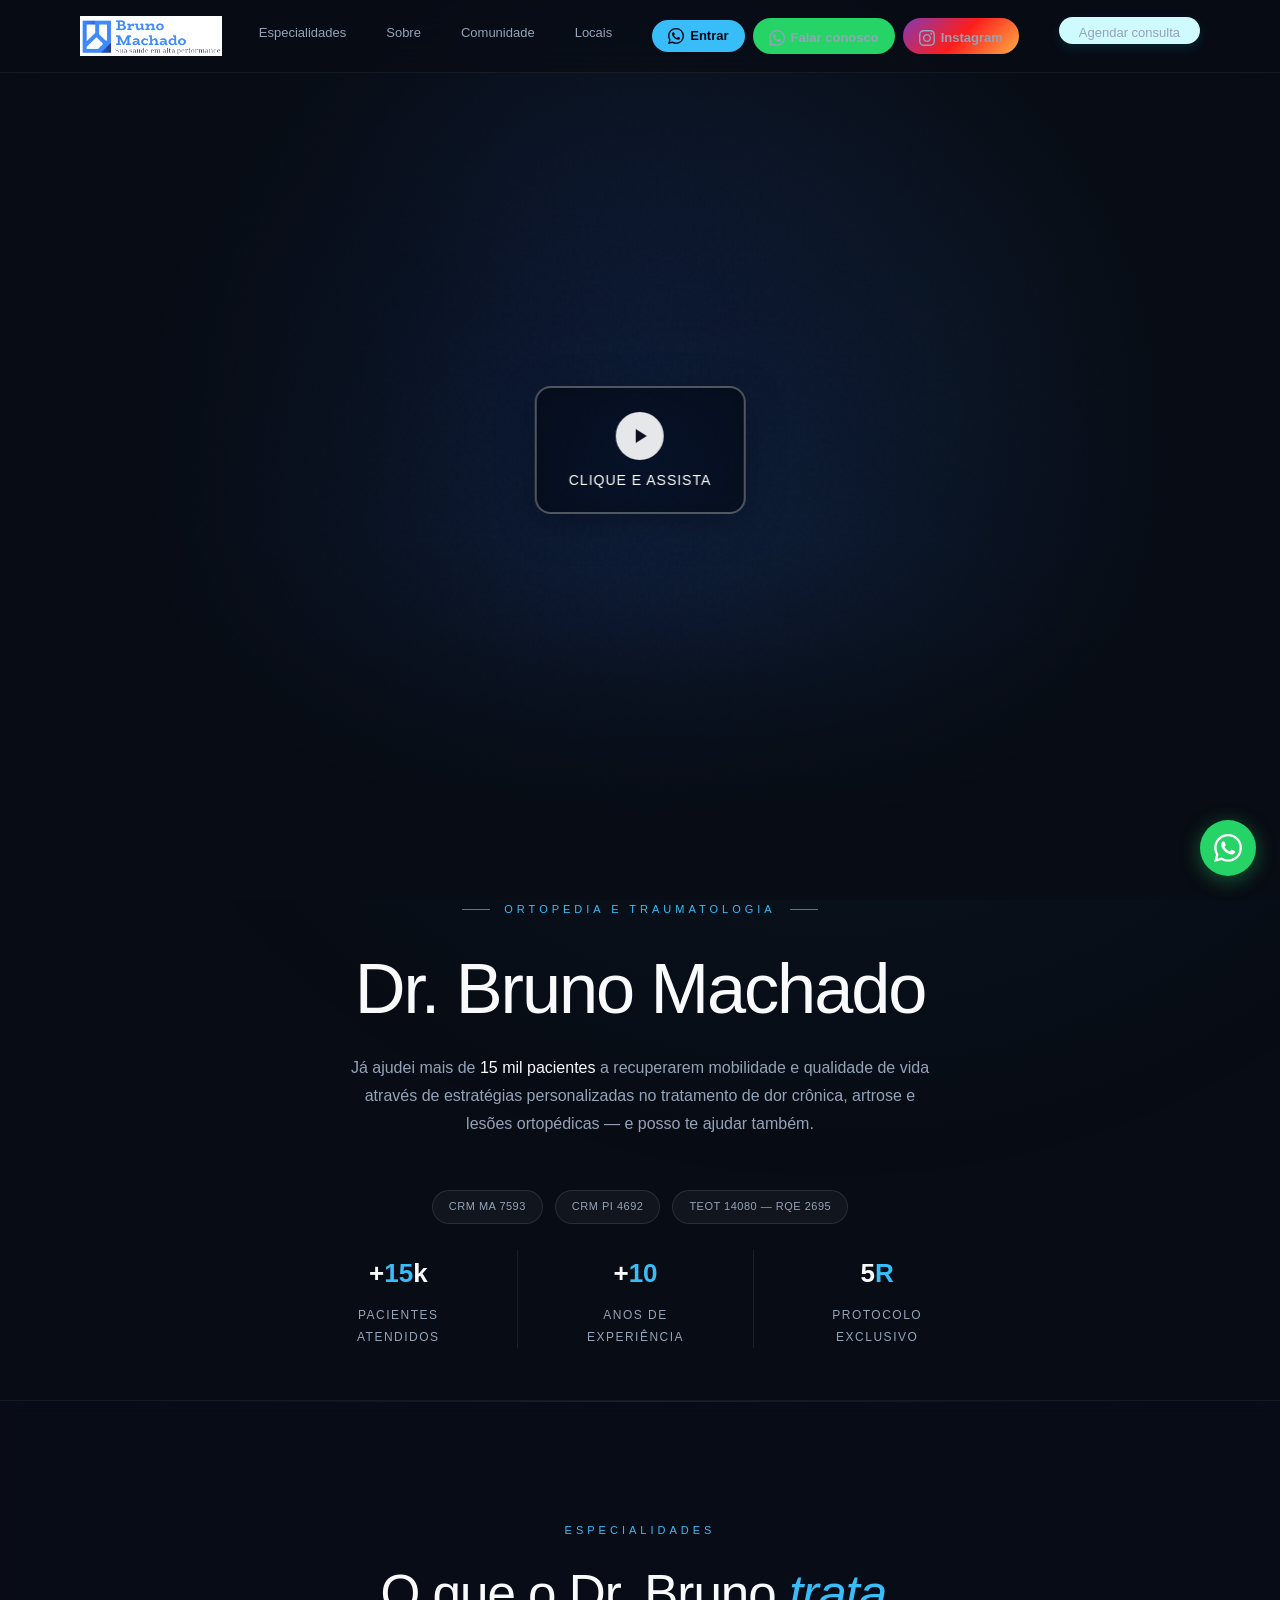
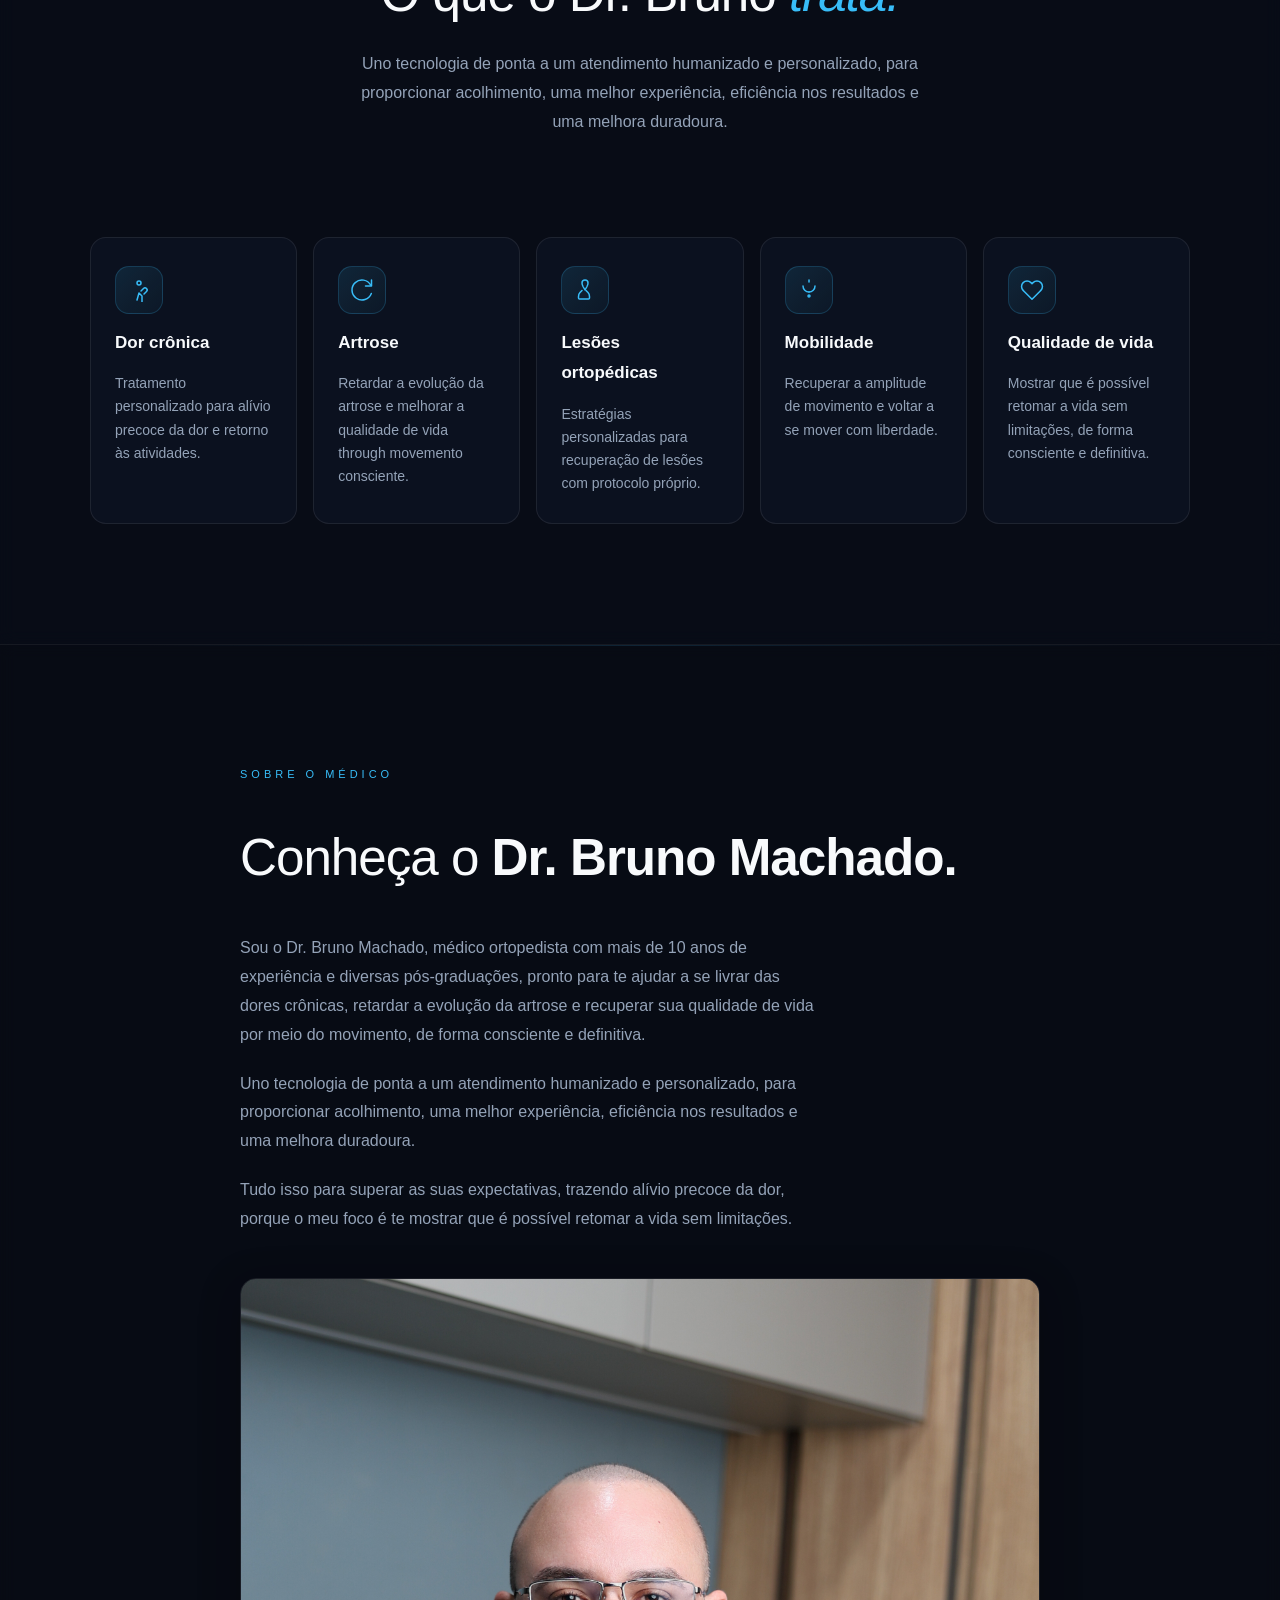
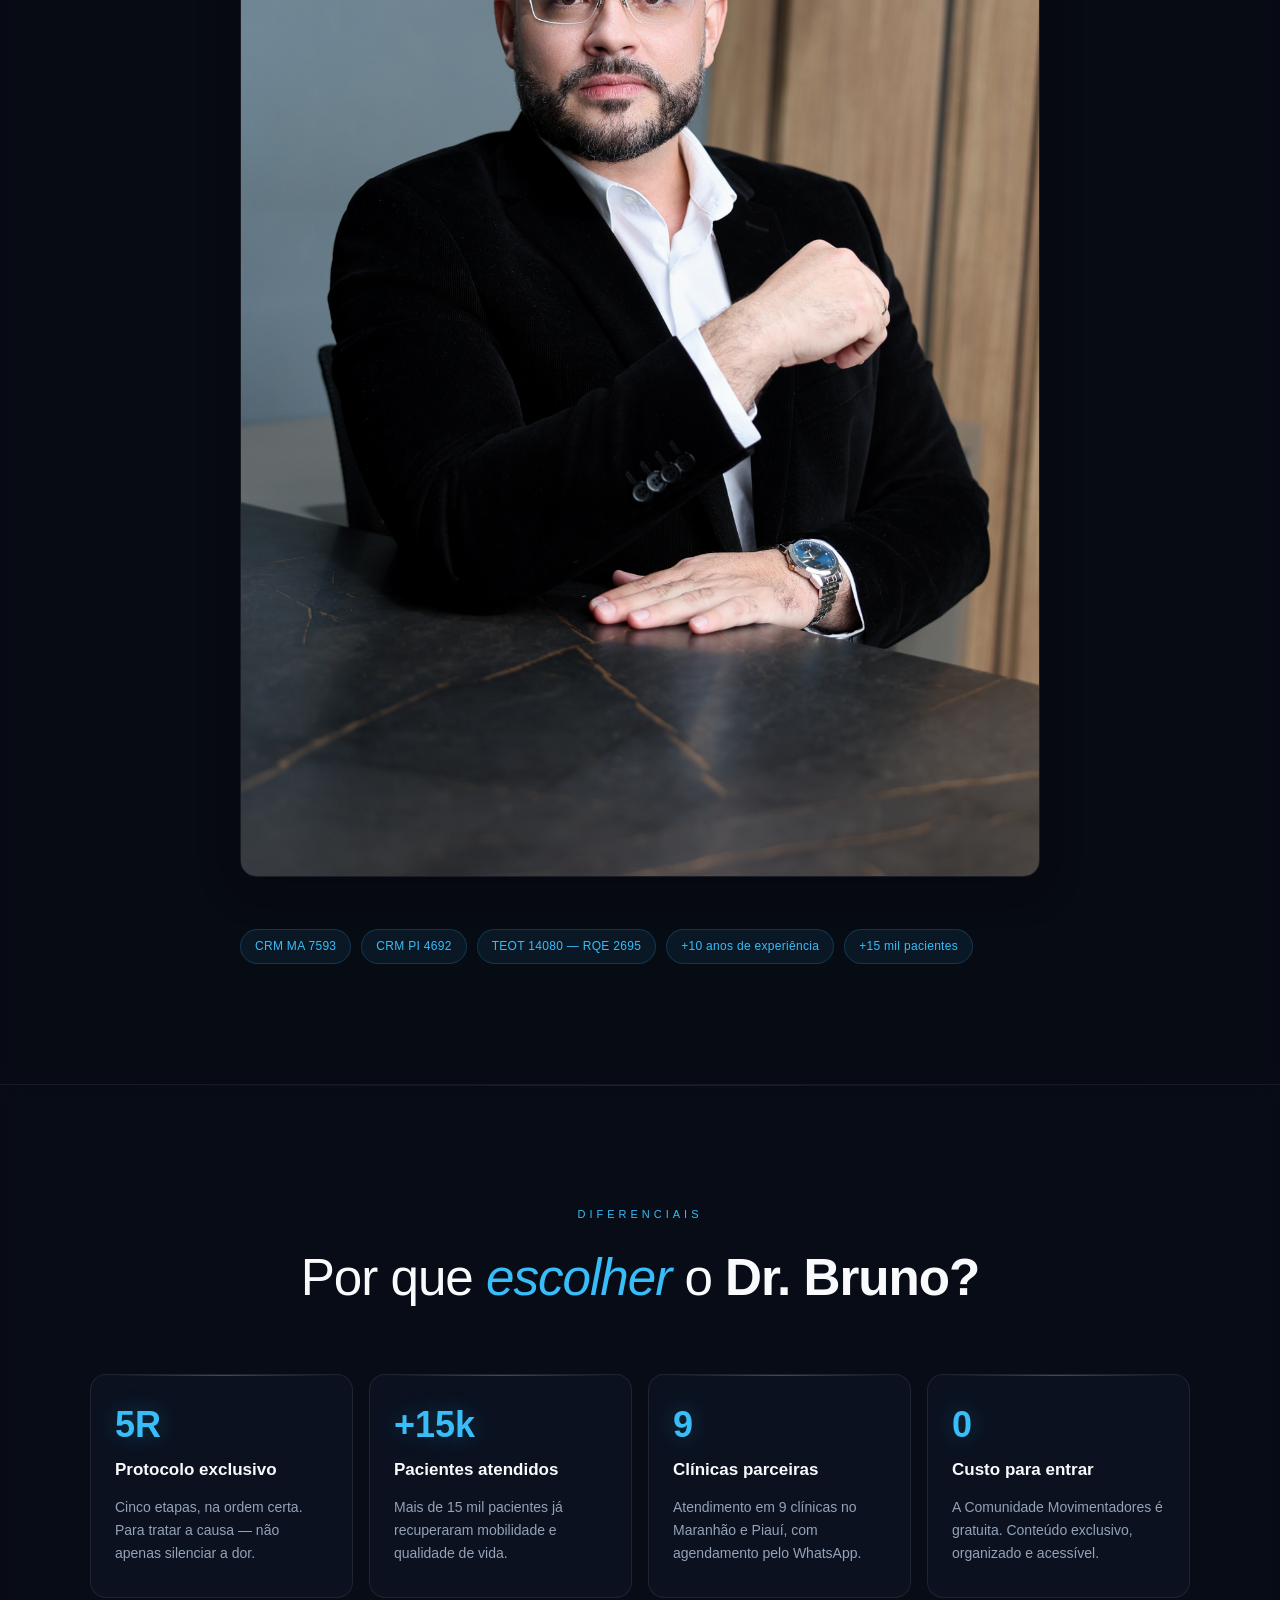
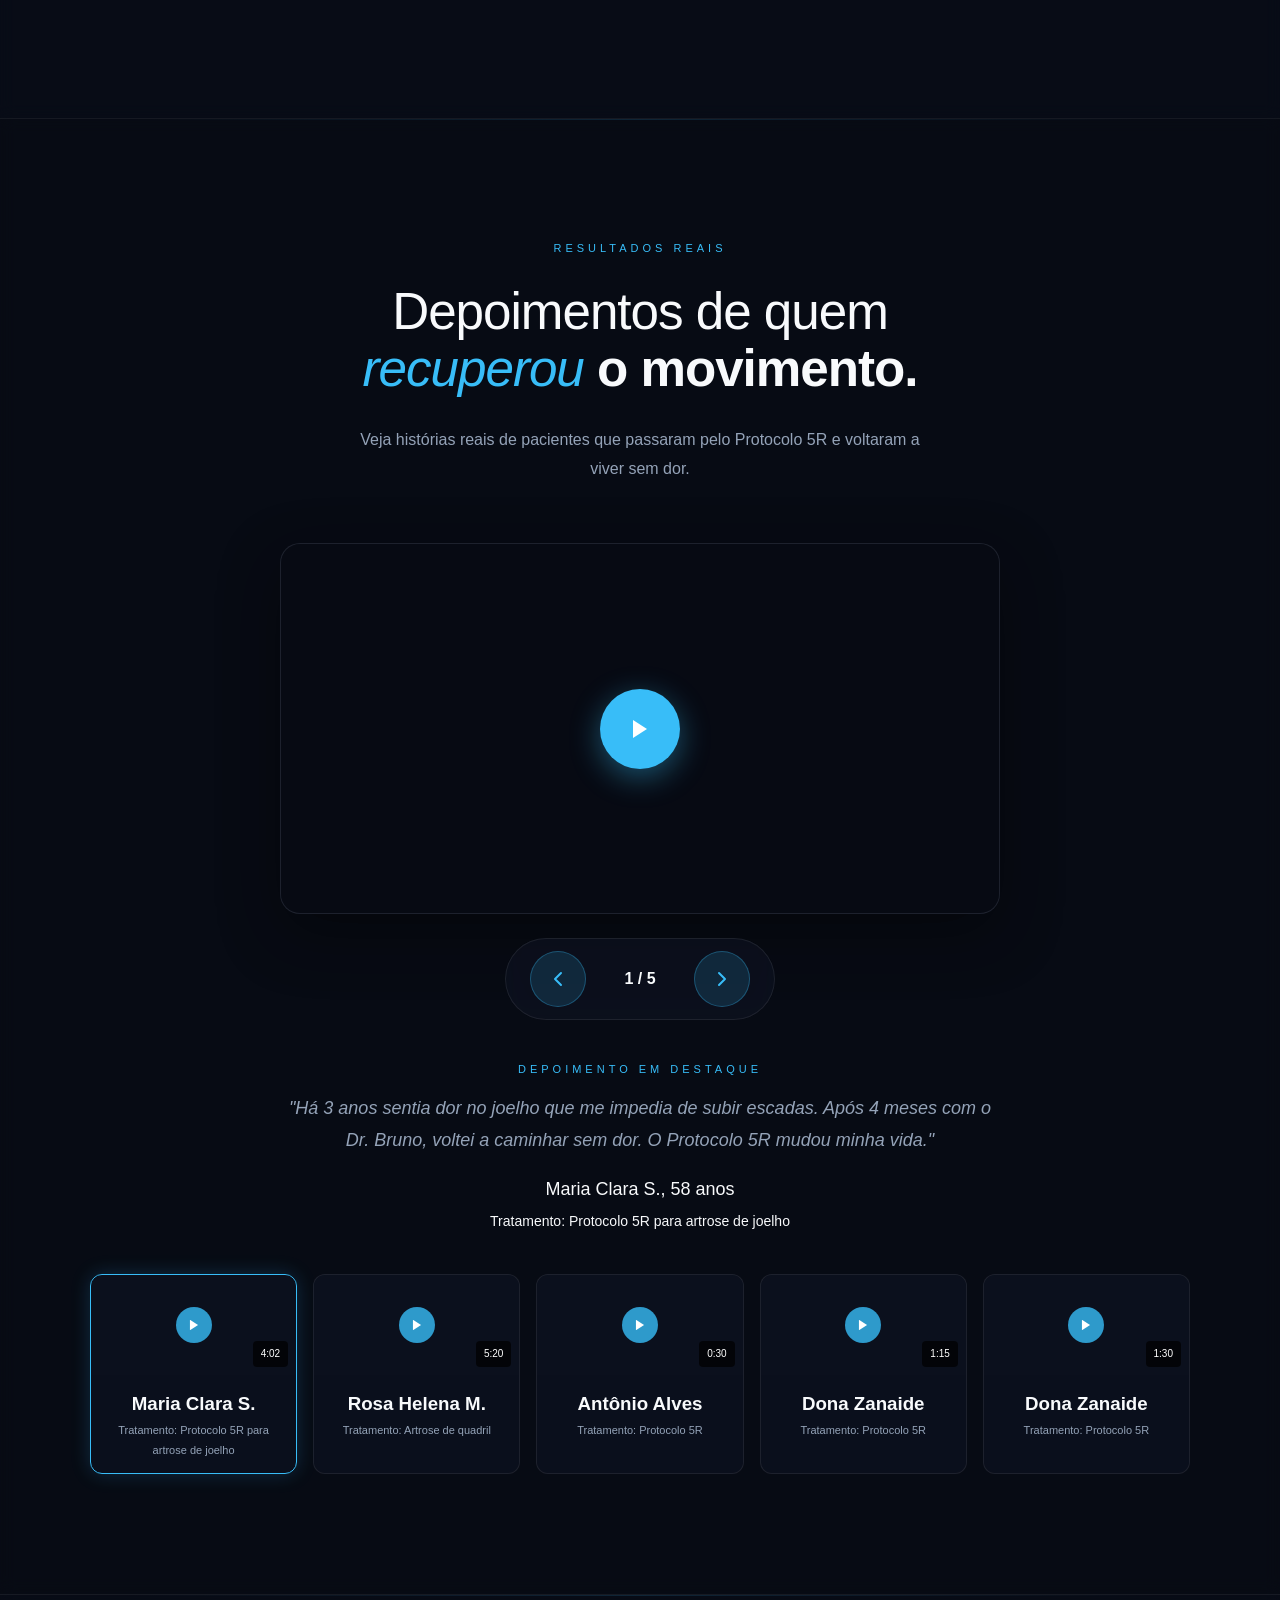
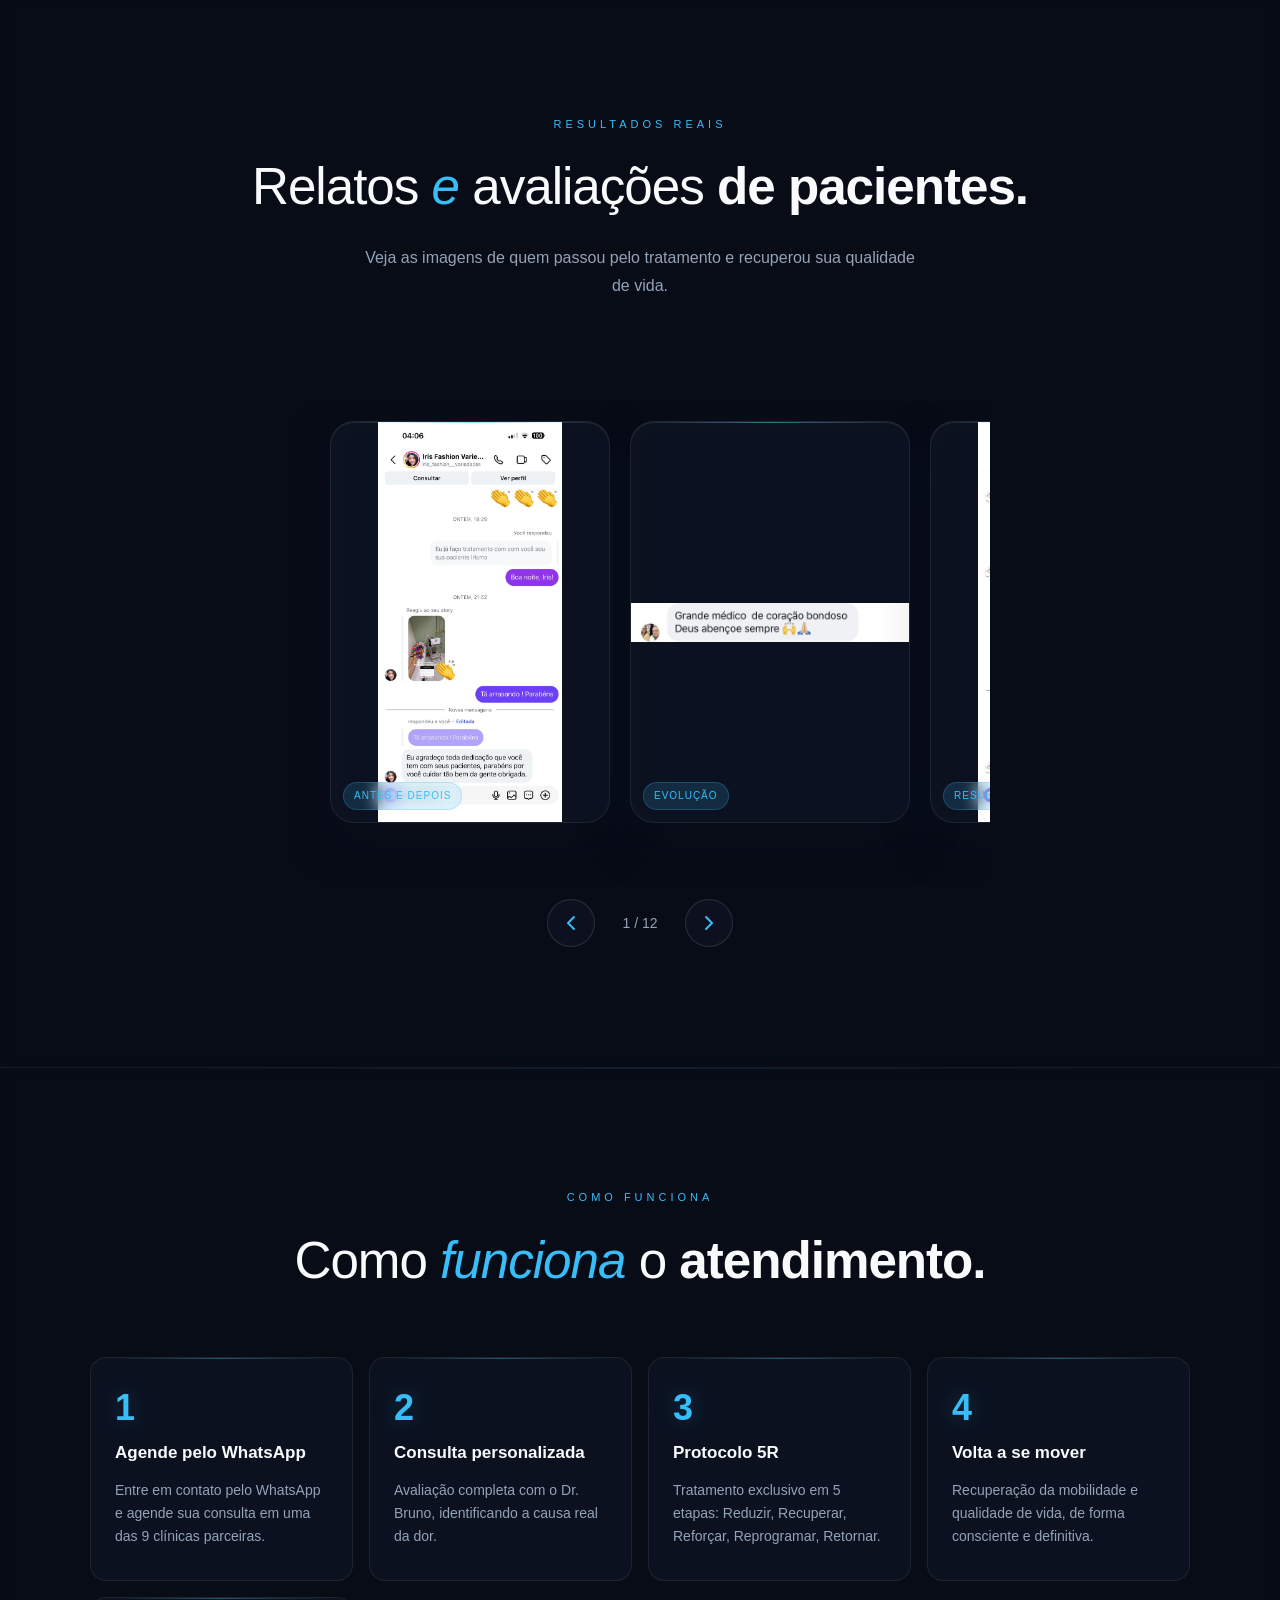
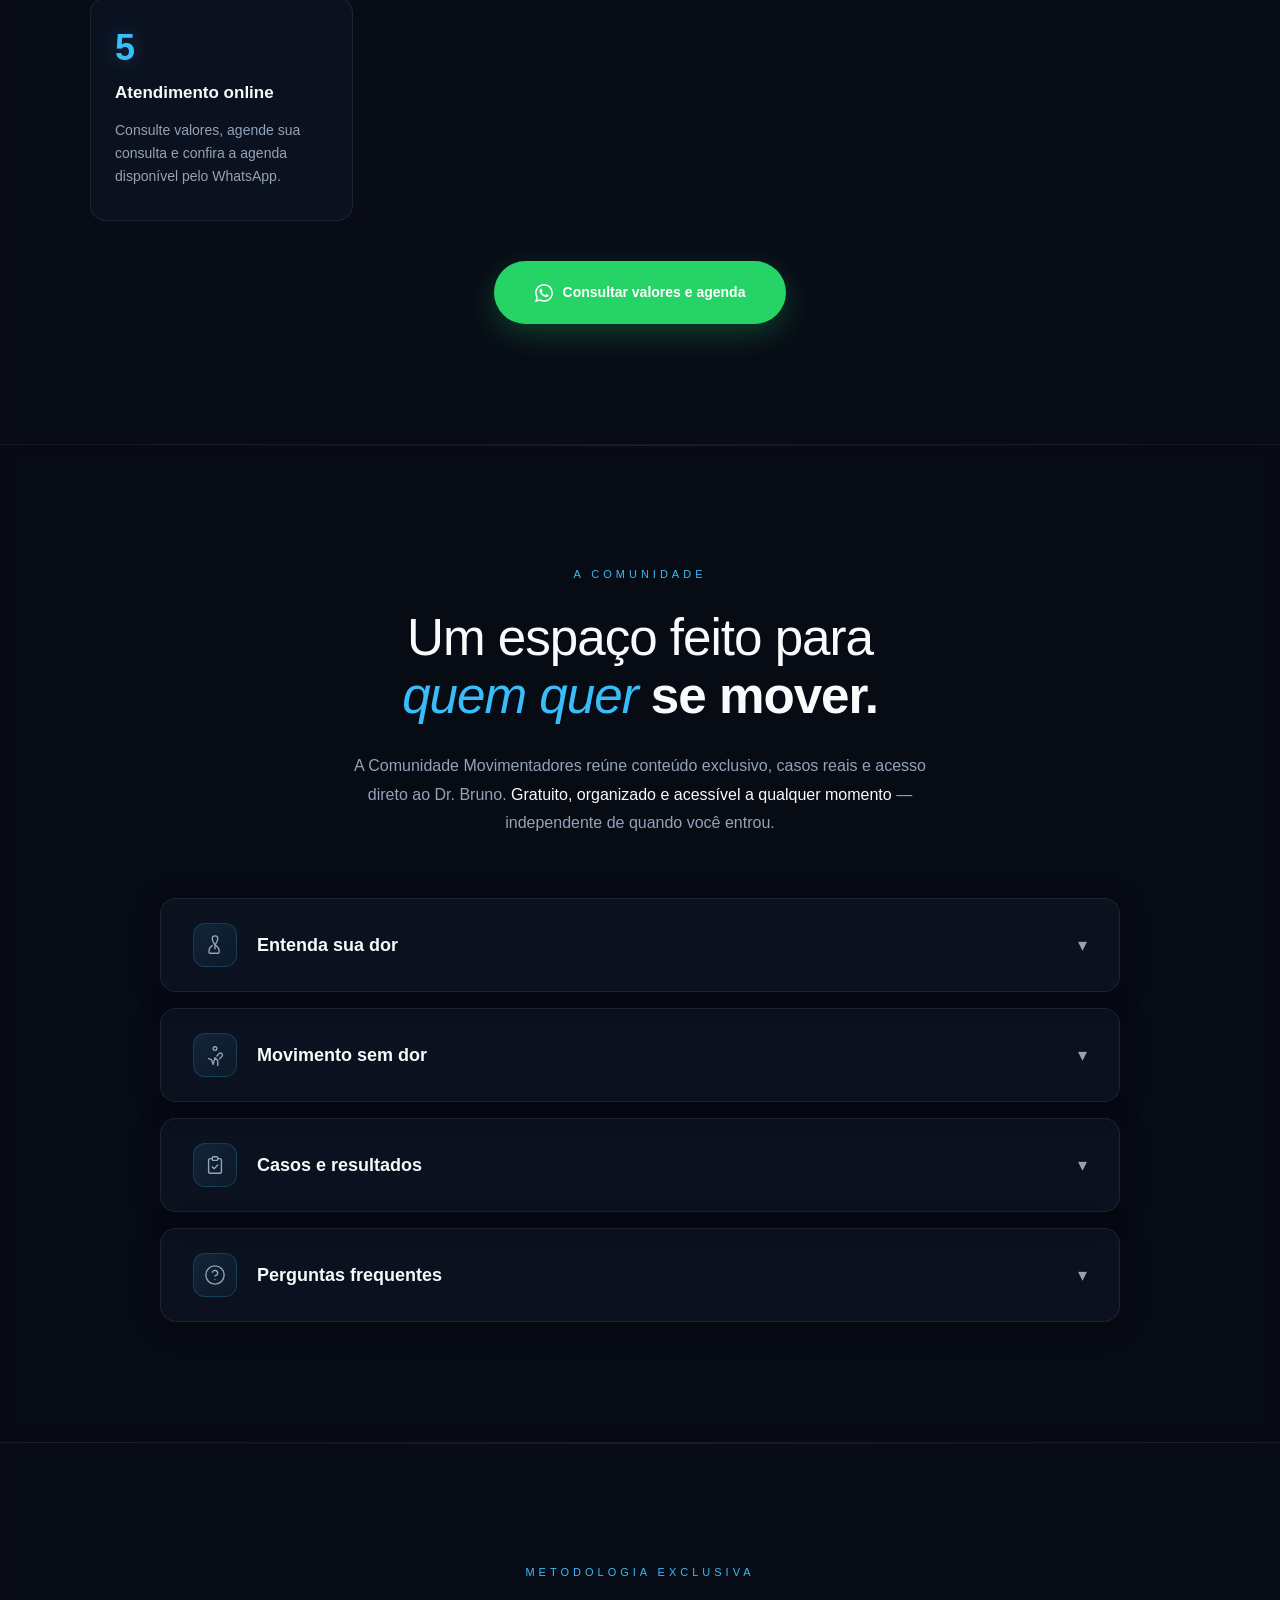
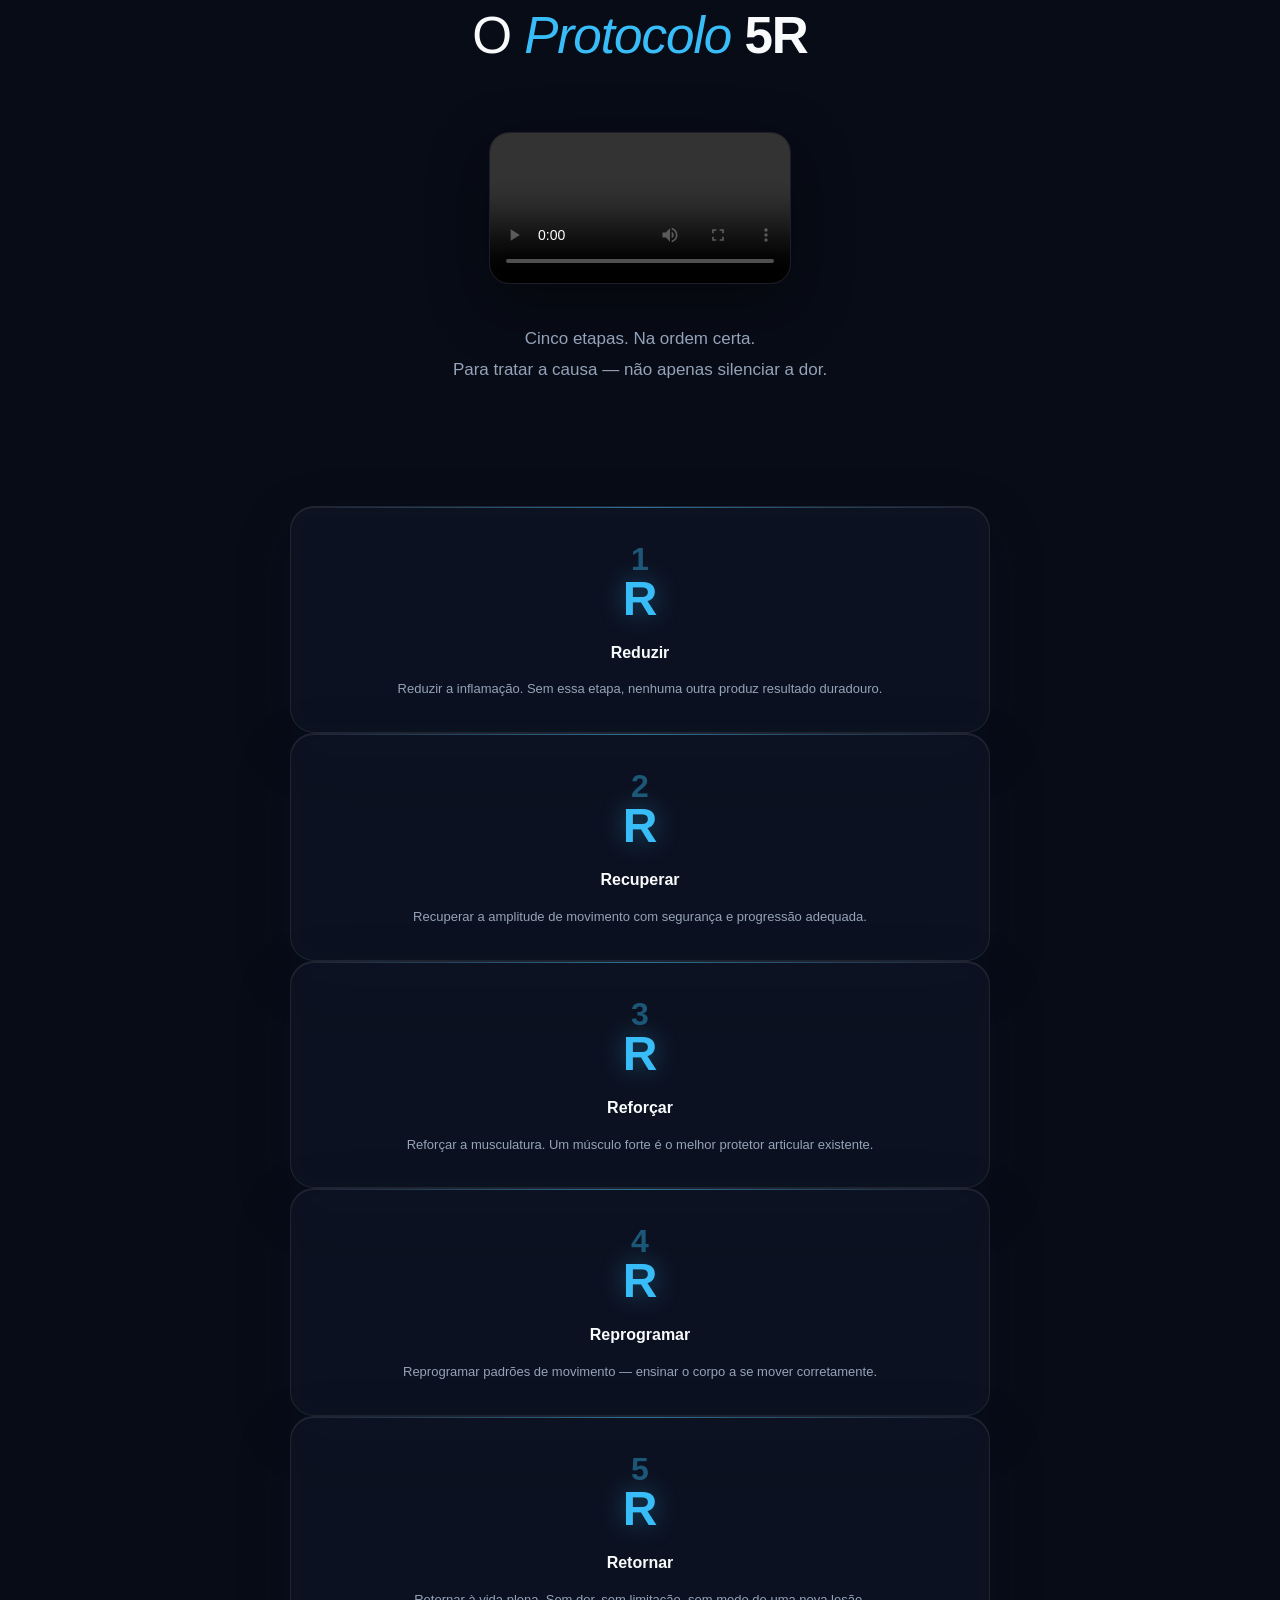
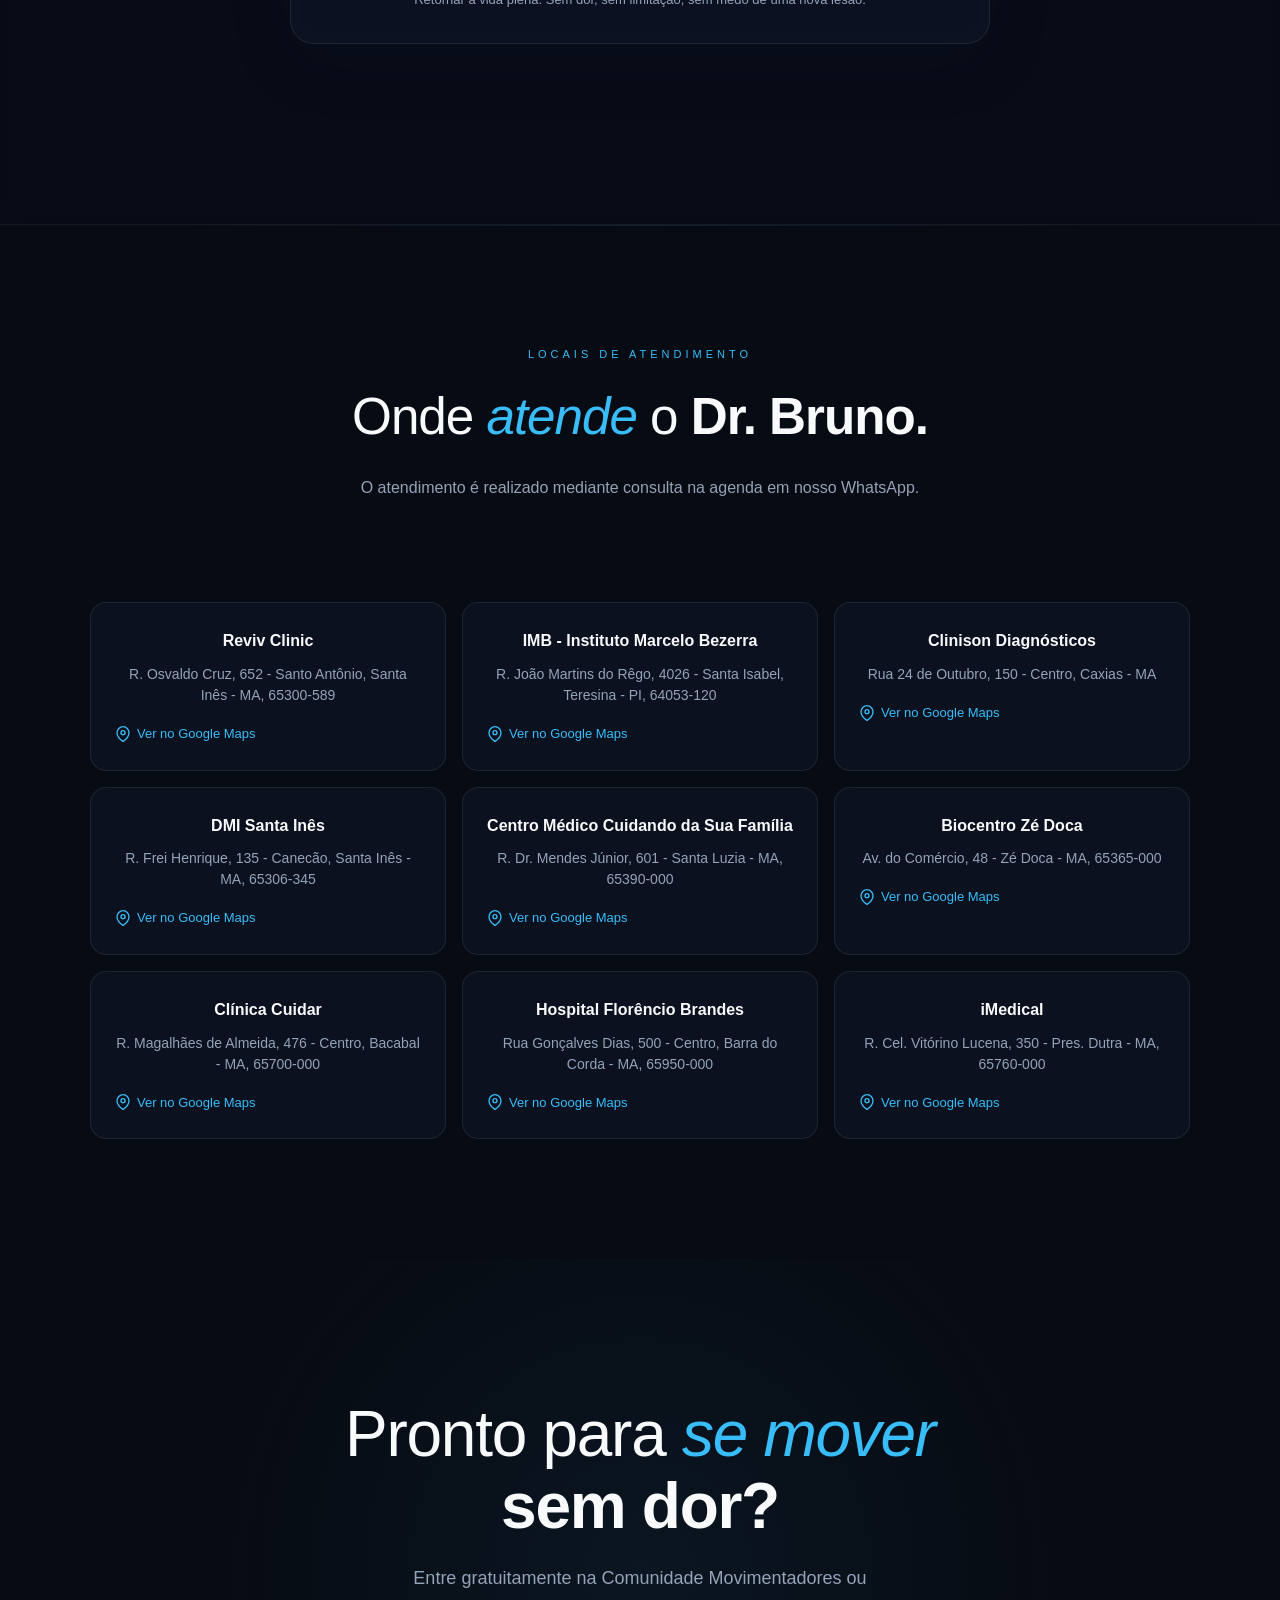
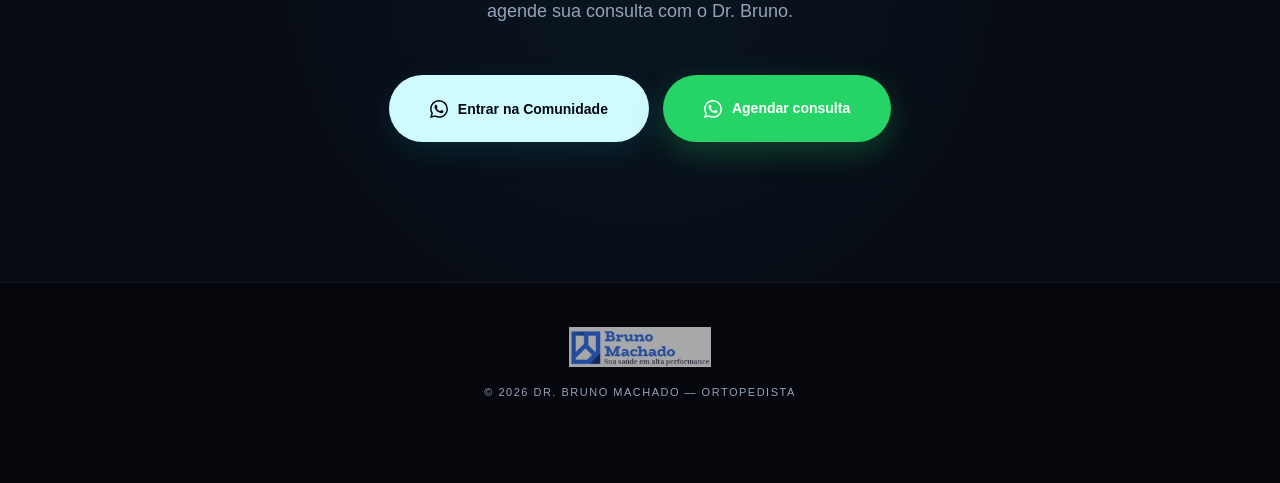
==== commit 506b35ed: "feat: add lead origin to sheets" ====
--- a/index.html
+++ b/index.html
@@ -572,6 +572,8 @@
         <small id="whatsappHint" style="display:block;color:var(--dim);font-size:12px;line-height:1.5;margin-top:8px;text-align:left;">Digite apenas DDD + 9 dígitos. Ex.: (11) 91234-5678</small>
         <small id="whatsappCounter" style="display:block;color:var(--dim);font-size:12px;line-height:1.5;margin-top:4px;text-align:left;">0/11 dígitos</small>
         <div id="whatsappError" style="display:none;color:#f87171;font-size:12px;line-height:1.5;margin-top:4px;text-align:left;" aria-live="polite"></div>
+        <input type="text" id="origem" placeholder="Origem do clique" readonly aria-readonly="true" style="margin-top:12px;cursor:default;opacity:0.9;">
+        <small style="display:block;color:var(--dim);font-size:12px;line-height:1.5;margin-top:4px;text-align:left;">Preenchido automaticamente conforme o botão usado</small>
         <button type="submit" class="btn-p" style="width:100%;justify-content:center;margin-top:8px">
           <svg width="18" height="18" viewBox="0 0 24 24" fill="currentColor"><path d="M17.472 14.382c-.297-.149-1.758-.867-2.03-.967-.273-.099-.471-.148-.67.15-.197.297-.767.966-.94 1.164-.173.199-.347.223-.644.075-.297-.15-1.255-.463-2.39-1.475-.883-.788-1.48-1.761-1.653-2.059-.173-.297-.018-.458.13-.606.134-.133.298-.347.446-.52.149-.174.198-.298.298-.497.099-.198.05-.371-.025-.52-.075-.149-.669-1.612-.916-2.207-.242-.579-.487-.5-.669-.51-.173-.008-.371-.01-.57-.01-.198 0-.52.074-.792.372-.272.297-1.04 1.016-1.04 2.479 0 1.462 1.065 2.875 1.213 3.074.149.198 2.096 3.2 5.077 4.487.709.306 1.262.489 1.694.625.712.227 1.36.195 1.871.118.571-.085 1.758-.719 2.006-1.413.248-.694.248-1.289.173-1.413-.074-.124-.272-.198-.57-.347m-5.421 7.403h-.004a9.87 9.87 0 01-5.031-1.378l-.361-.214-3.741.982.998-3.648-.235-.374a9.86 9.86 0 01-1.51-5.26c.001-5.45 4.436-9.884 9.888-9.884 2.64 0 5.122 1.03 6.988 2.898a9.825 9.825 0 012.893 6.994c-.003 5.45-4.437 9.884-9.885 9.884m8.413-18.297A11.815 11.815 0 0012.05 0C5.495 0 .16 5.335.157 11.892c0 2.096.547 4.142 1.588 5.945L.057 24l6.305-1.654a11.882 11.882 0 005.683 1.448h.005c6.554 0 11.89-5.335 11.893-11.893a11.821 11.821 0 00-3.48-8.413z"/></svg>
           Quero entrar
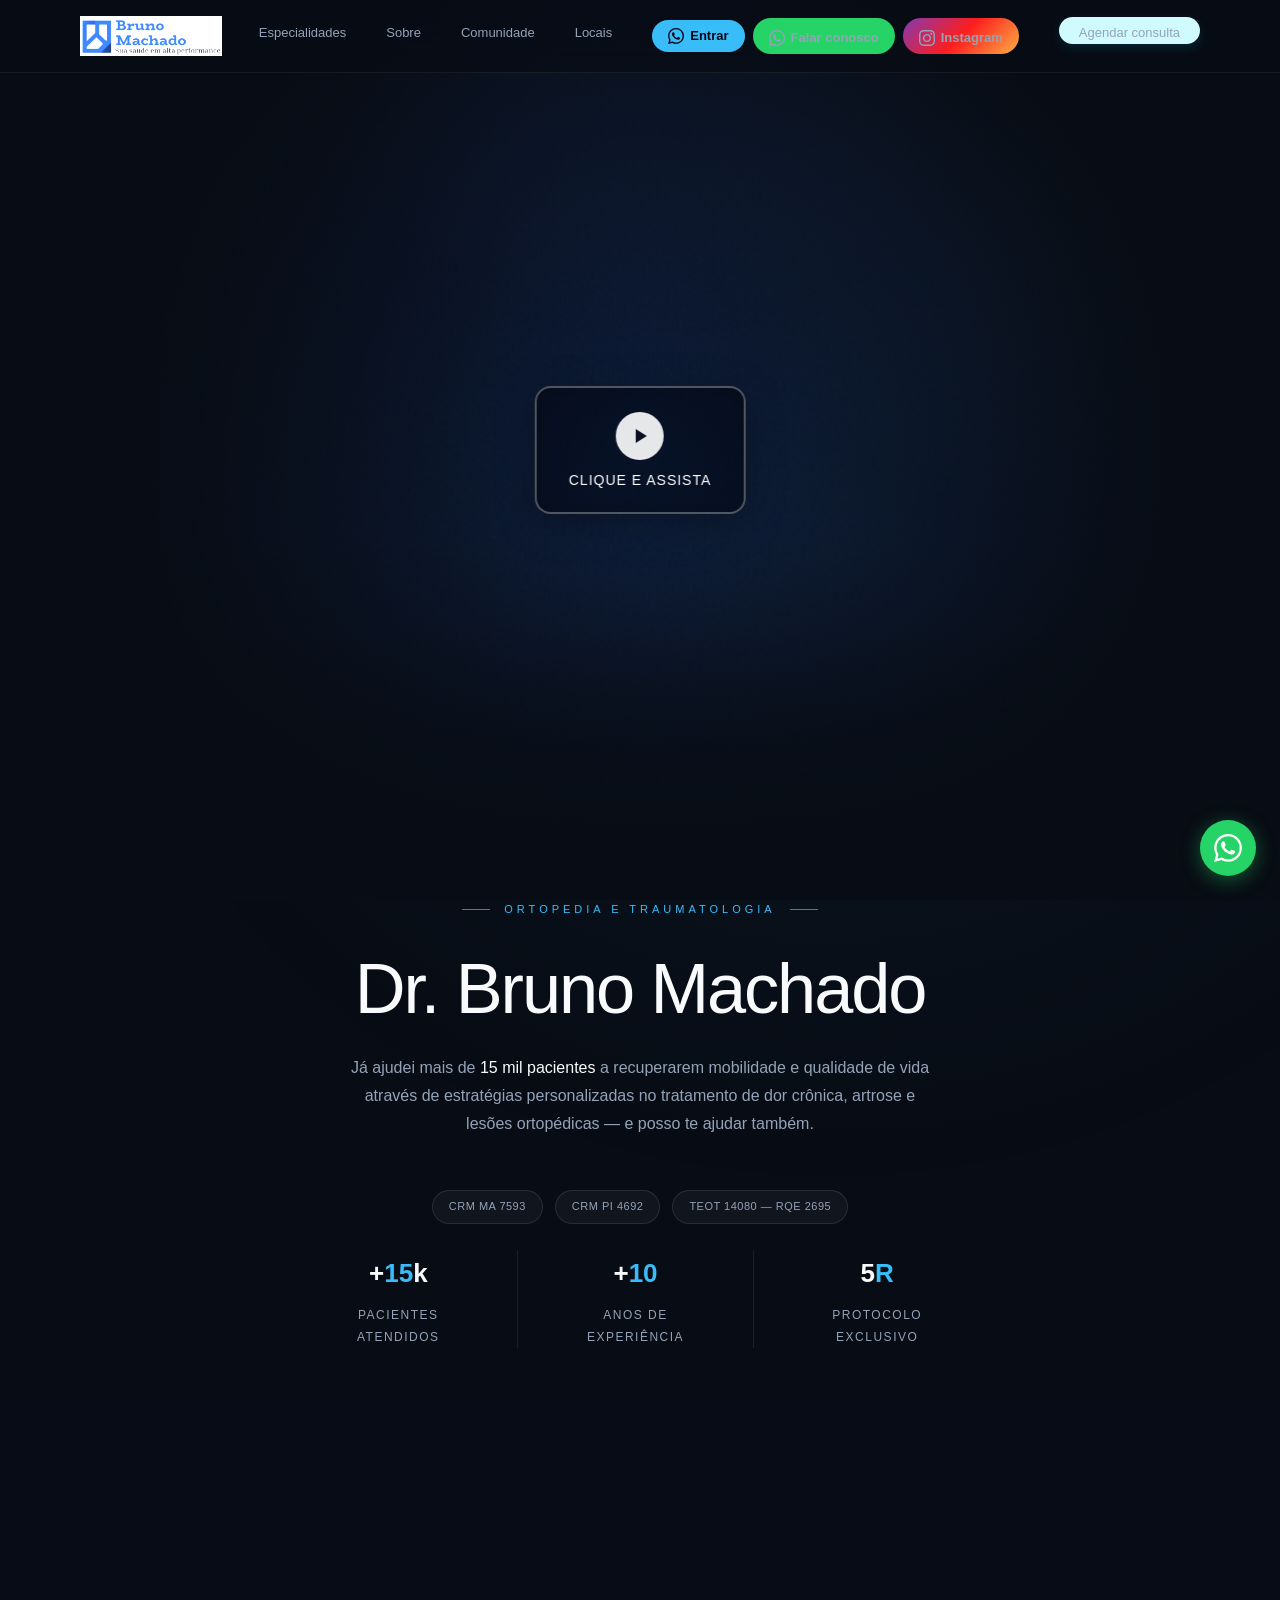
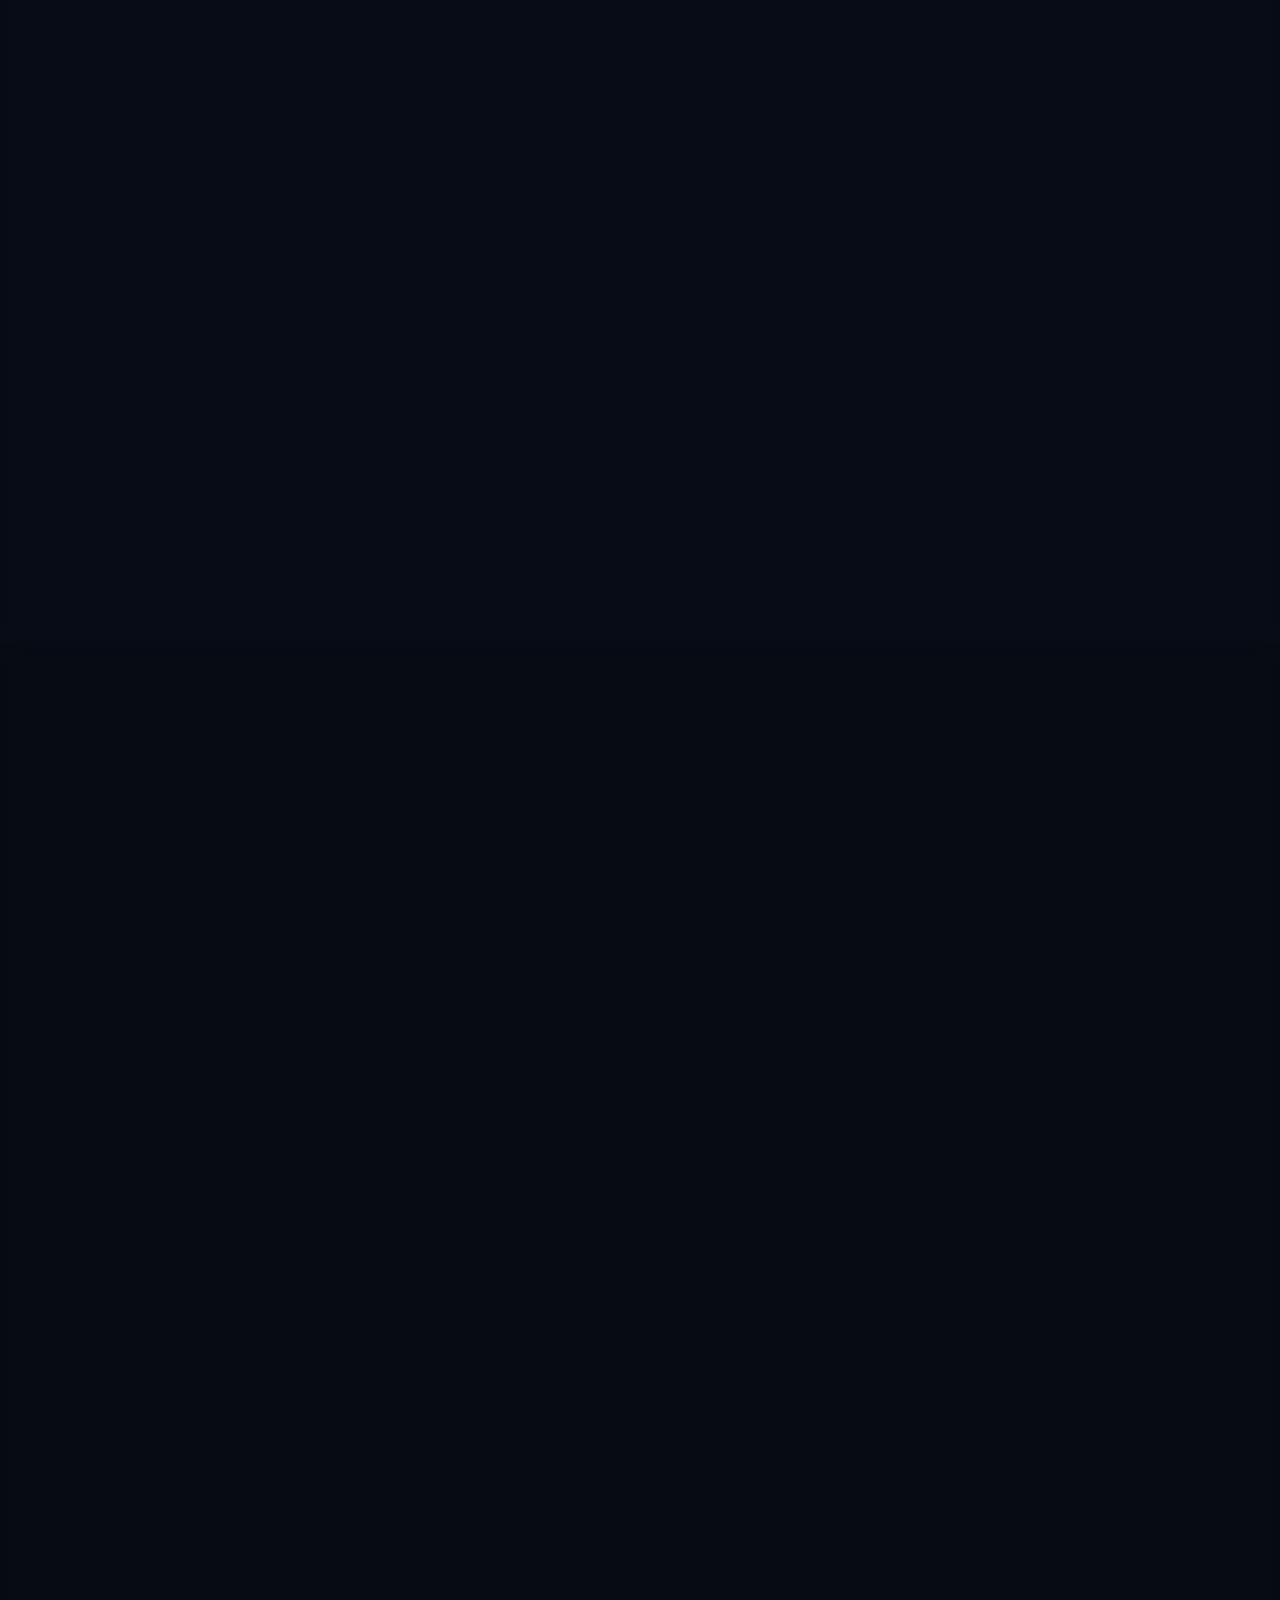
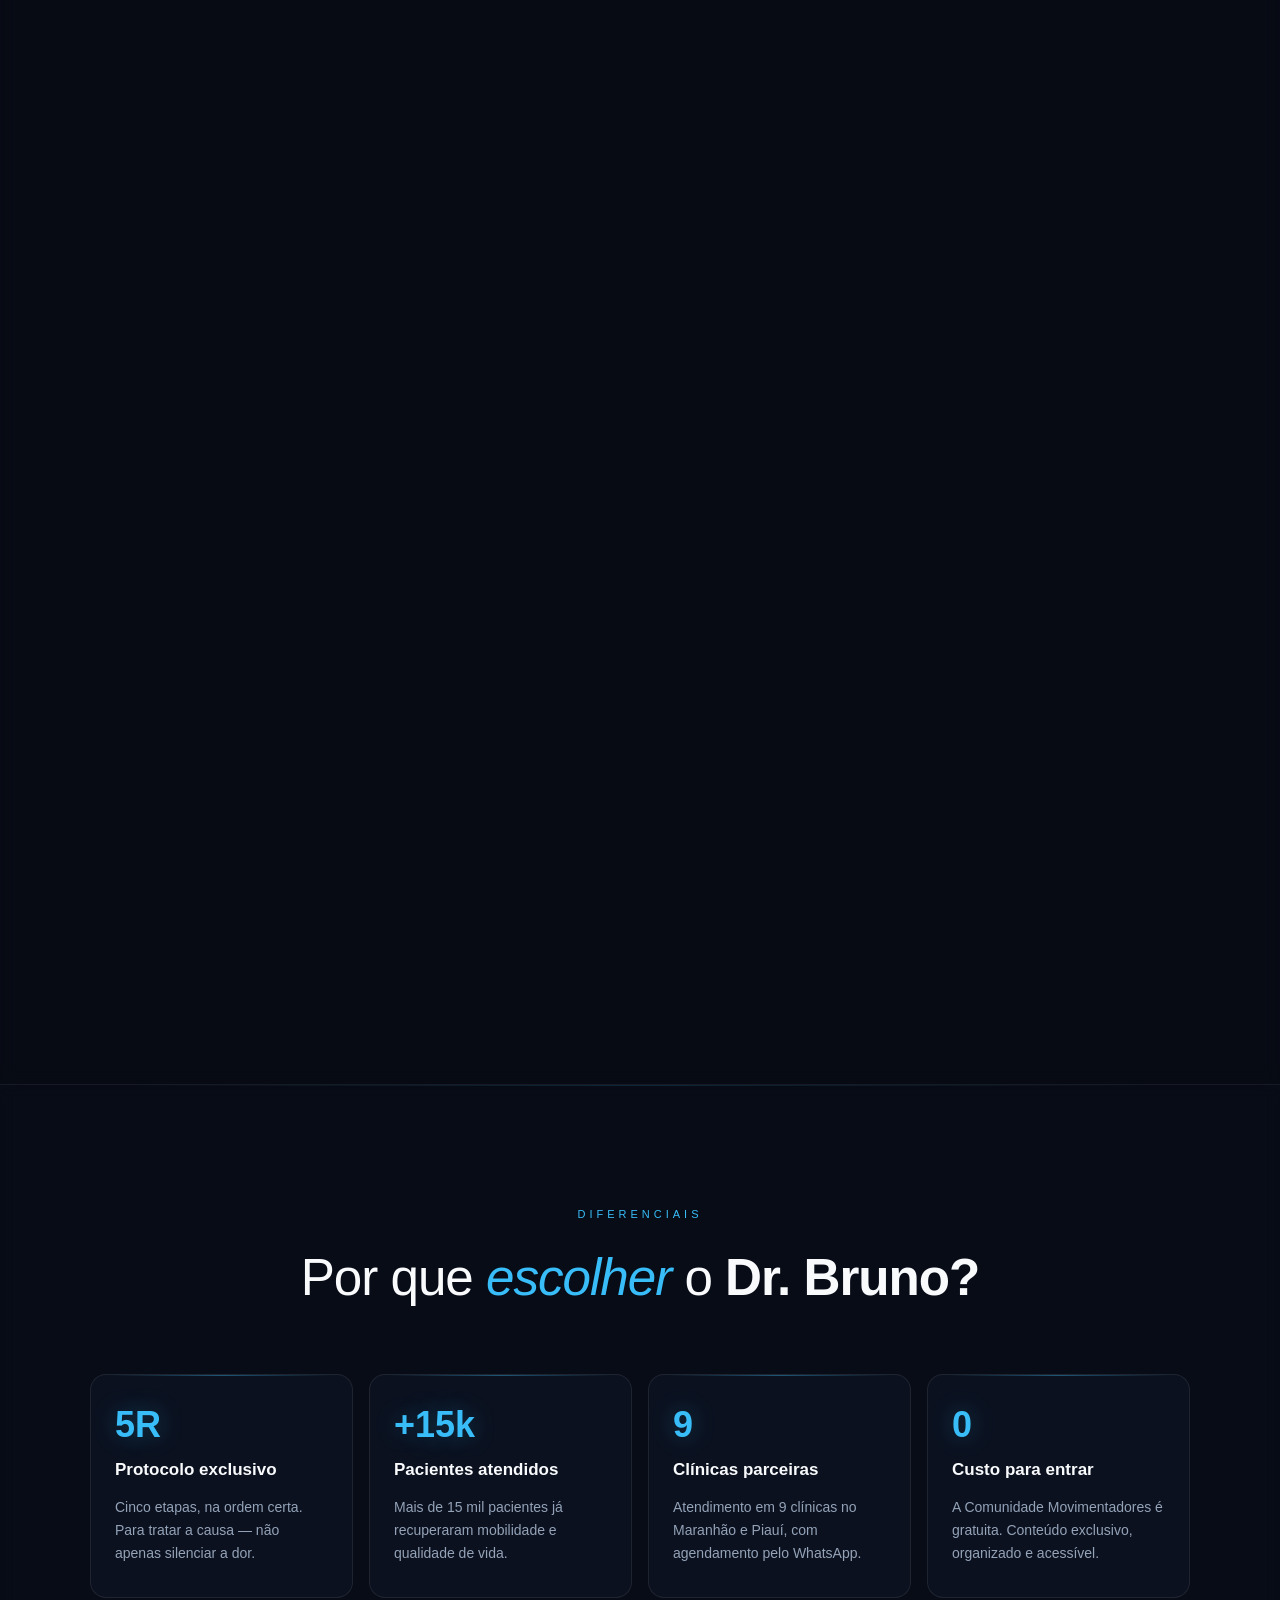
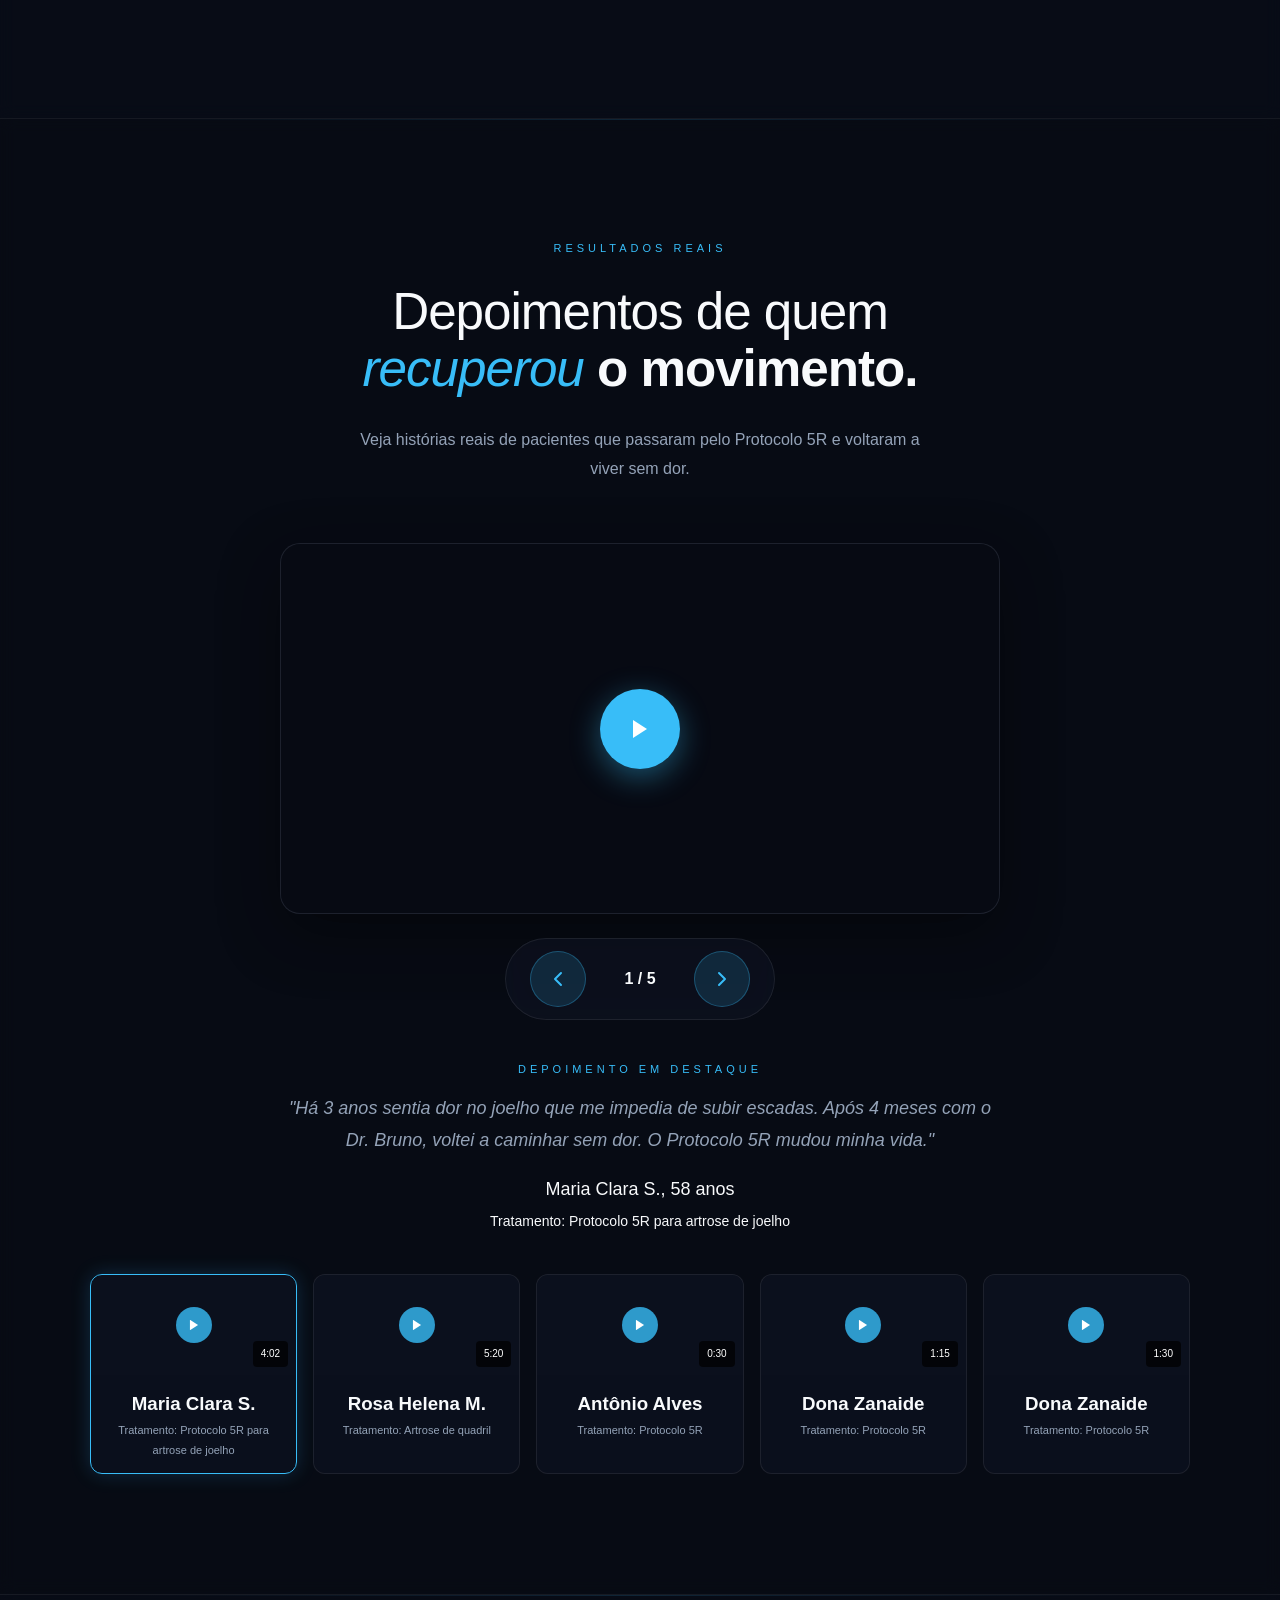
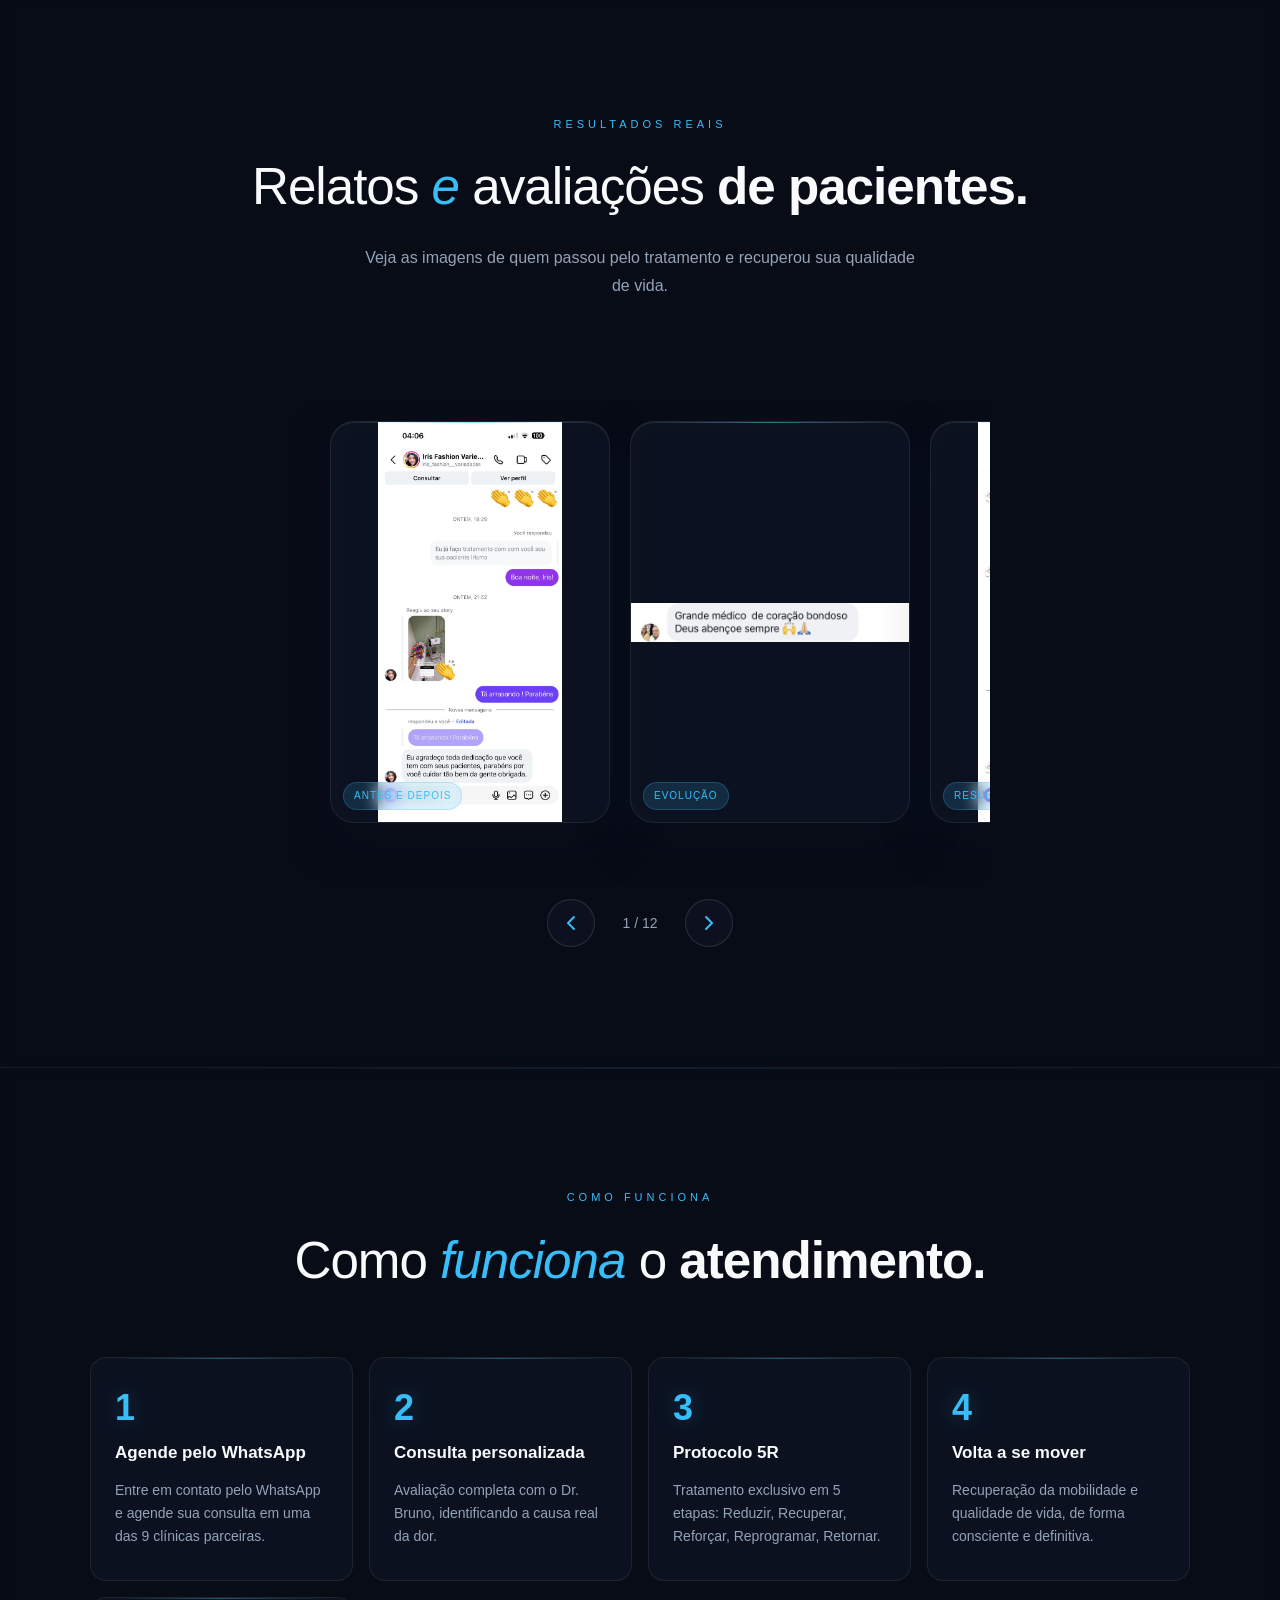
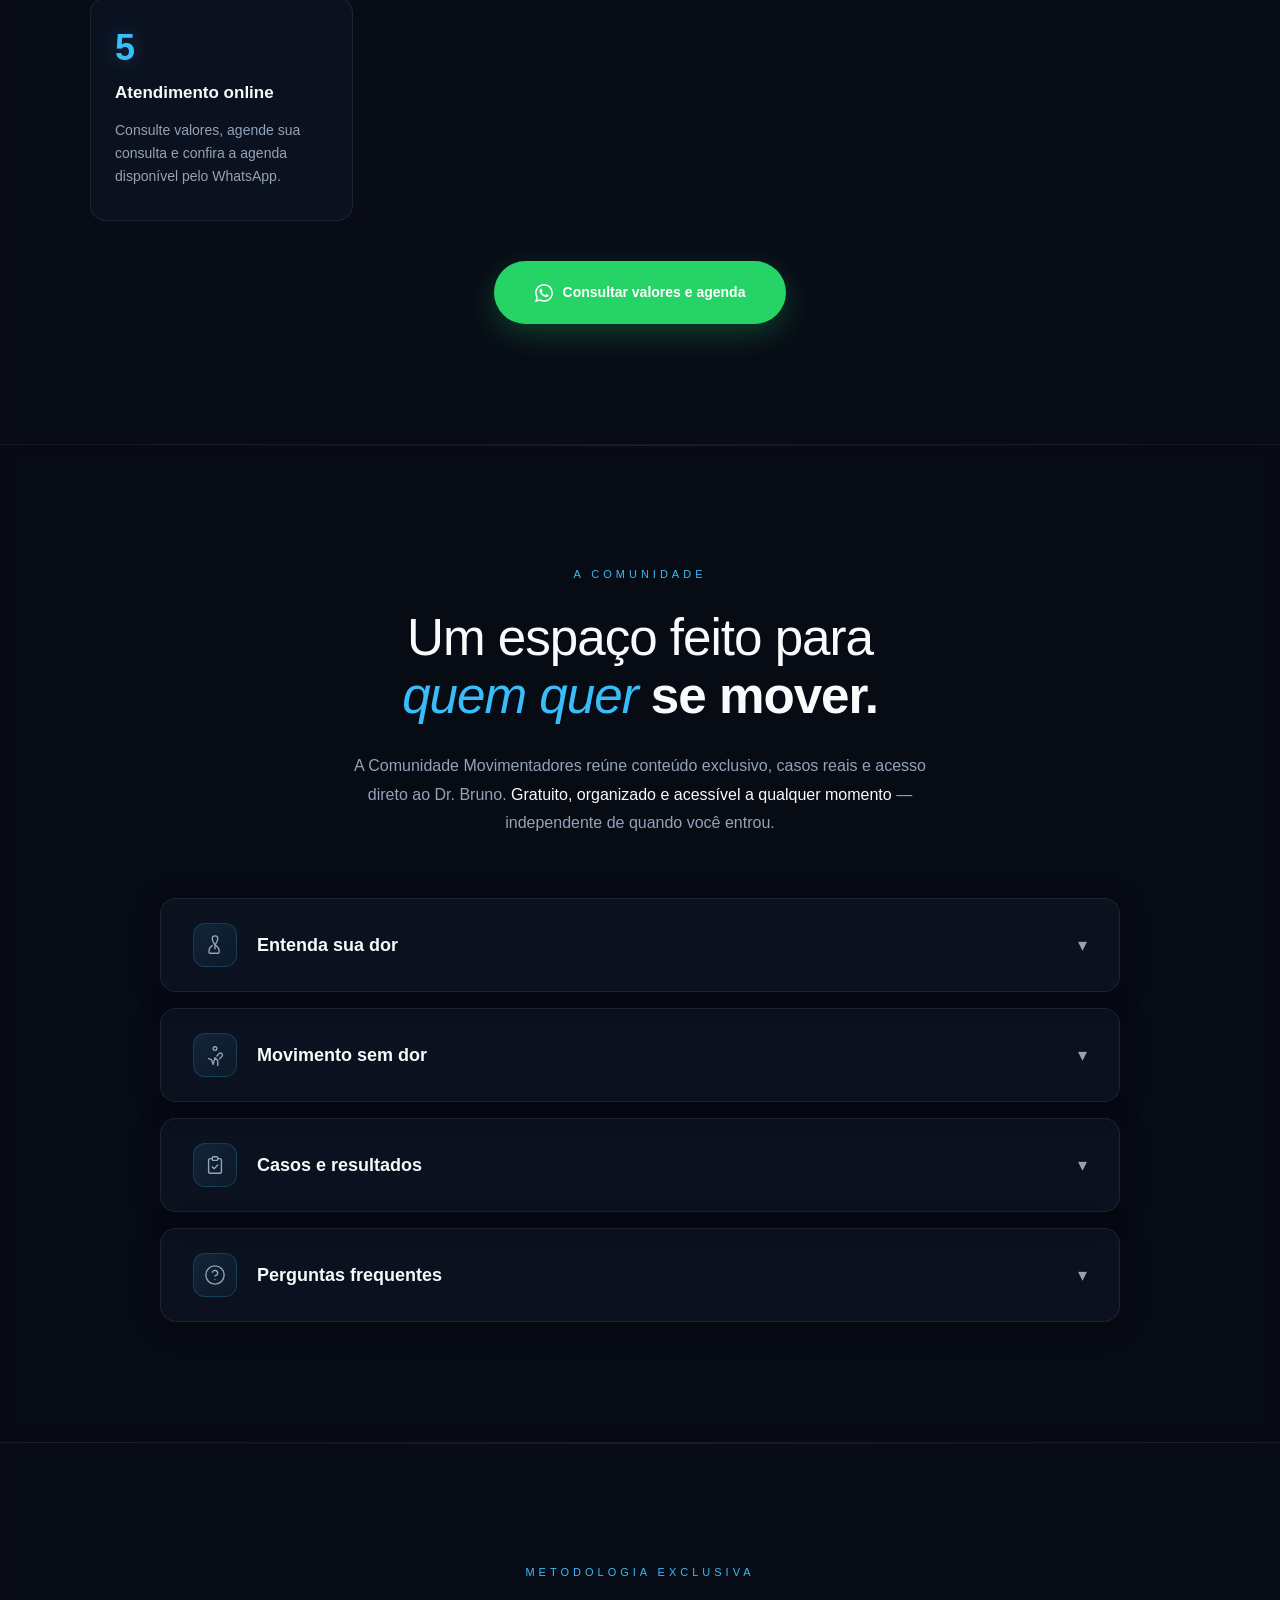
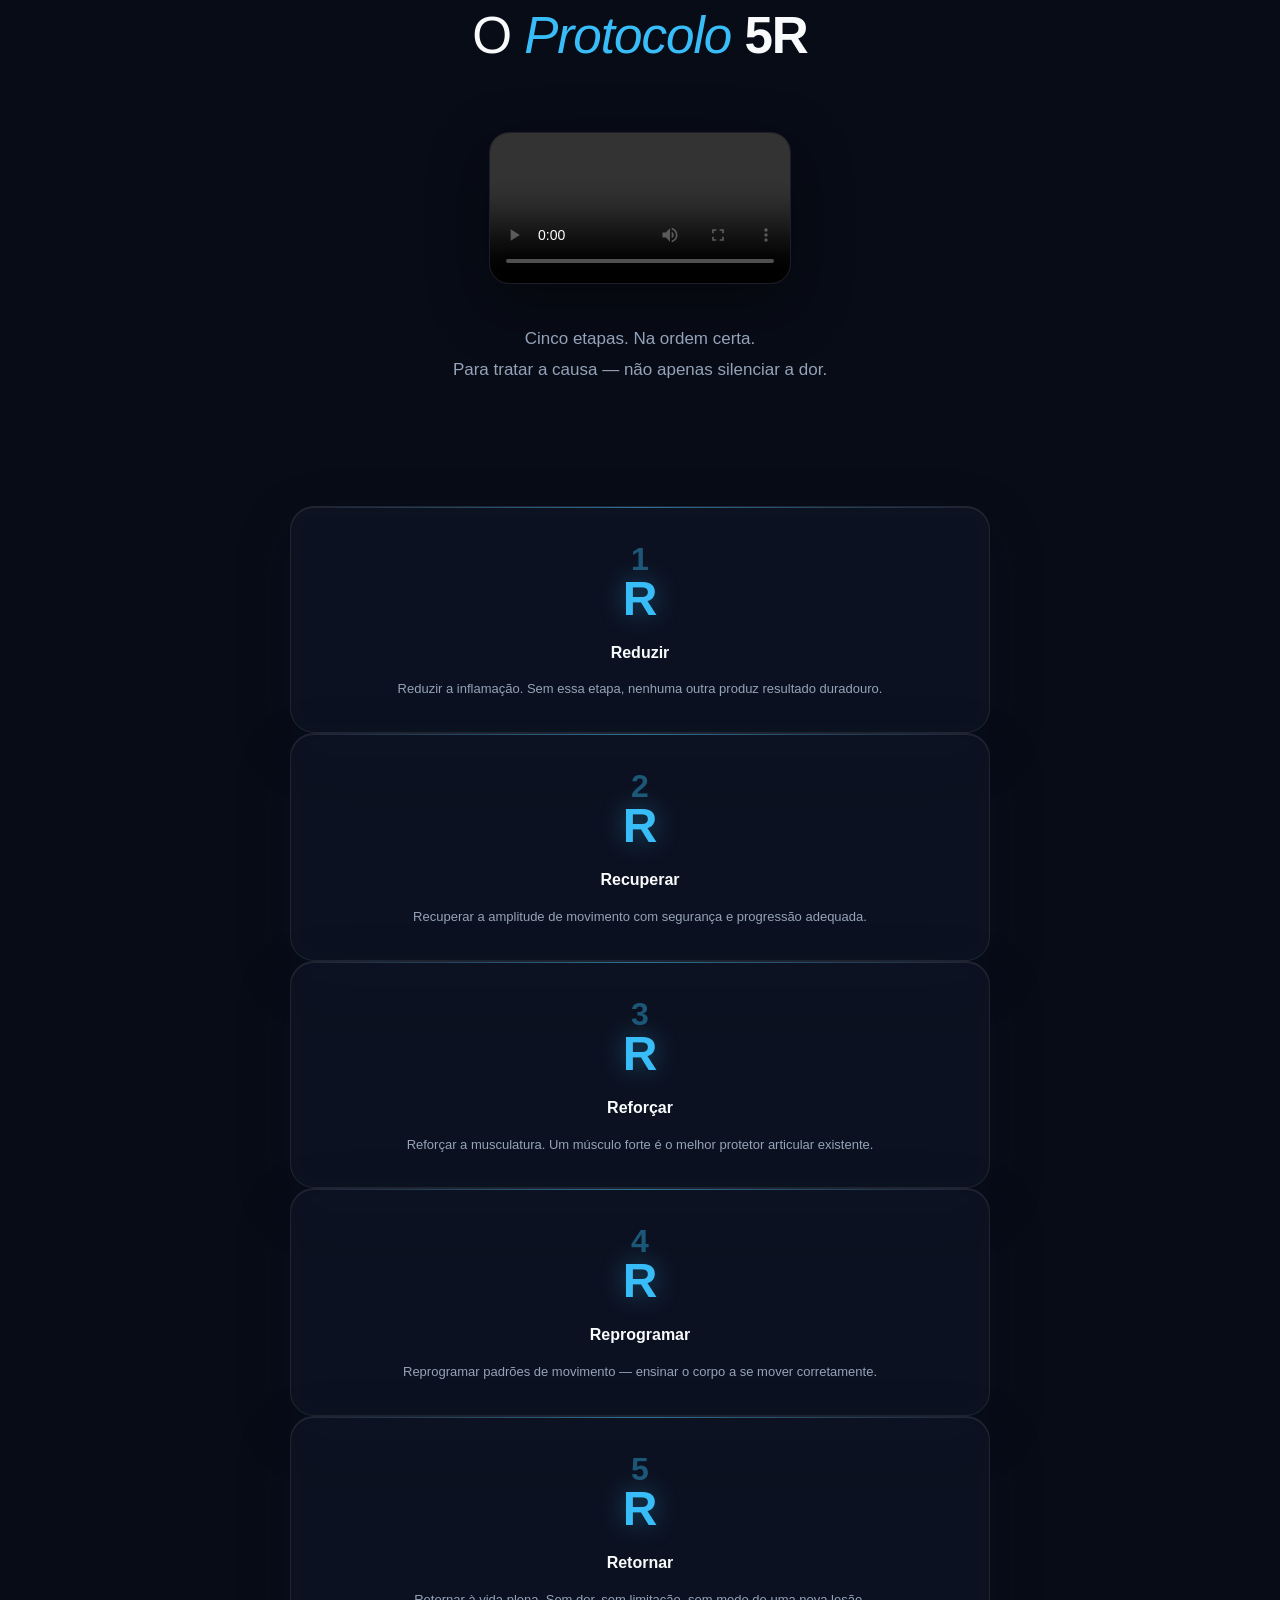
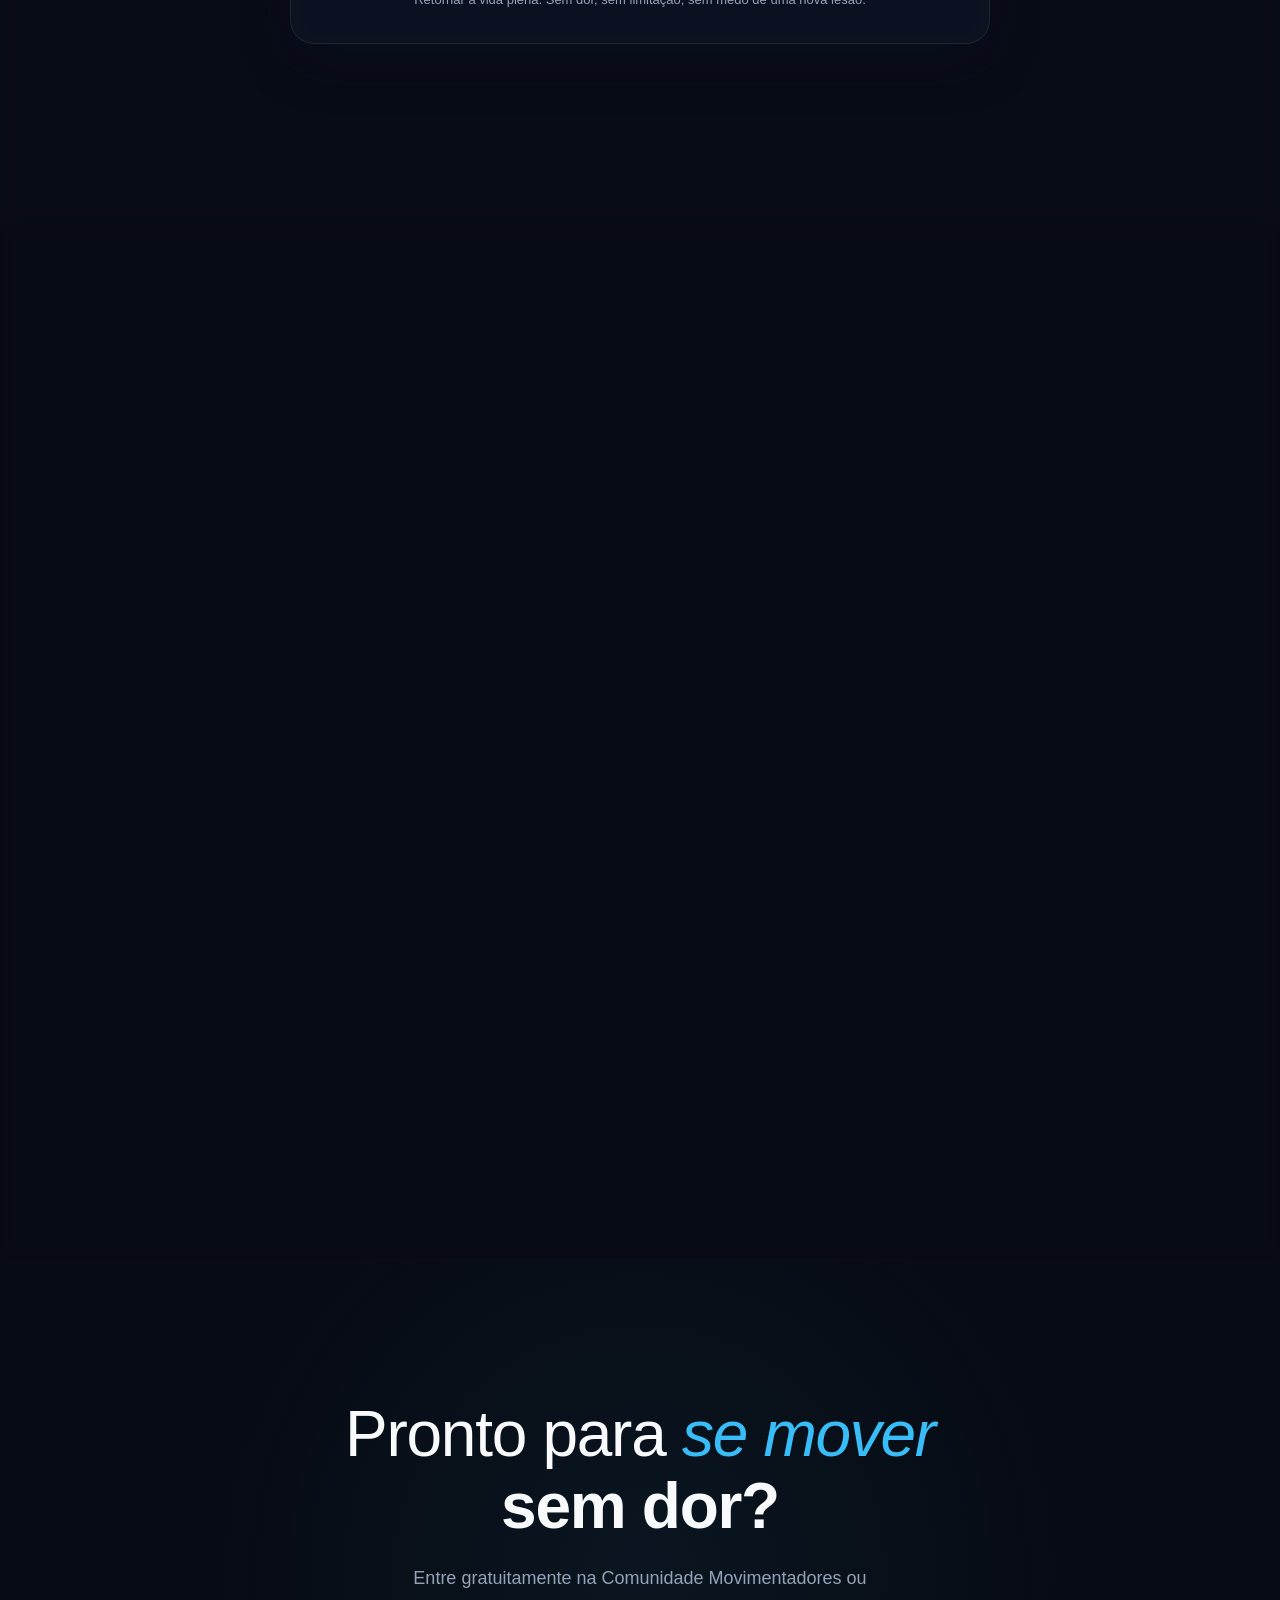
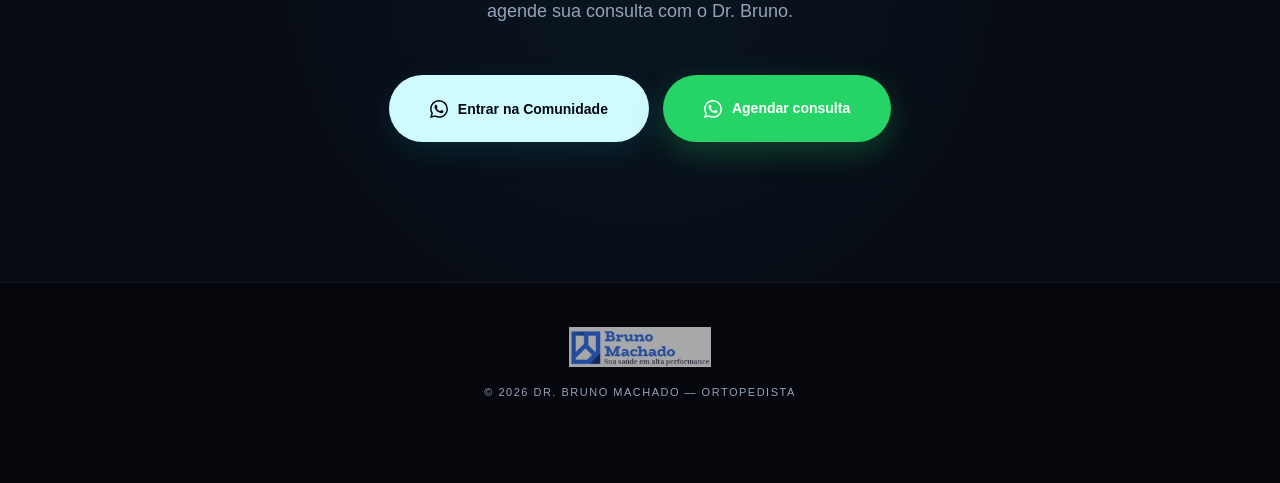
==== commit ba242411: "feat: add optional email to lead form" ====
--- a/index.html
+++ b/index.html
@@ -574,6 +574,7 @@
         <div id="whatsappError" style="display:none;color:#f87171;font-size:12px;line-height:1.5;margin-top:4px;text-align:left;" aria-live="polite"></div>
         <input type="text" id="origem" placeholder="Origem do clique" readonly aria-readonly="true" style="margin-top:12px;cursor:default;opacity:0.9;">
         <small style="display:block;color:var(--dim);font-size:12px;line-height:1.5;margin-top:4px;text-align:left;">Preenchido automaticamente conforme o botão usado</small>
+        <input type="email" id="email" placeholder="Seu e-mail (opcional)" autocomplete="email" style="margin-top:12px;">
         <button type="submit" class="btn-p" style="width:100%;justify-content:center;margin-top:8px">
           <svg width="18" height="18" viewBox="0 0 24 24" fill="currentColor"><path d="M17.472 14.382c-.297-.149-1.758-.867-2.03-.967-.273-.099-.471-.148-.67.15-.197.297-.767.966-.94 1.164-.173.199-.347.223-.644.075-.297-.15-1.255-.463-2.39-1.475-.883-.788-1.48-1.761-1.653-2.059-.173-.297-.018-.458.13-.606.134-.133.298-.347.446-.52.149-.174.198-.298.298-.497.099-.198.05-.371-.025-.52-.075-.149-.669-1.612-.916-2.207-.242-.579-.487-.5-.669-.51-.173-.008-.371-.01-.57-.01-.198 0-.52.074-.792.372-.272.297-1.04 1.016-1.04 2.479 0 1.462 1.065 2.875 1.213 3.074.149.198 2.096 3.2 5.077 4.487.709.306 1.262.489 1.694.625.712.227 1.36.195 1.871.118.571-.085 1.758-.719 2.006-1.413.248-.694.248-1.289.173-1.413-.074-.124-.272-.198-.57-.347m-5.421 7.403h-.004a9.87 9.87 0 01-5.031-1.378l-.361-.214-3.741.982.998-3.648-.235-.374a9.86 9.86 0 01-1.51-5.26c.001-5.45 4.436-9.884 9.888-9.884 2.64 0 5.122 1.03 6.988 2.898a9.825 9.825 0 012.893 6.994c-.003 5.45-4.437 9.884-9.885 9.884m8.413-18.297A11.815 11.815 0 0012.05 0C5.495 0 .16 5.335.157 11.892c0 2.096.547 4.142 1.588 5.945L.057 24l6.305-1.654a11.882 11.882 0 005.683 1.448h.005c6.554 0 11.89-5.335 11.893-11.893a11.821 11.821 0 00-3.48-8.413z"/></svg>
           Quero entrar
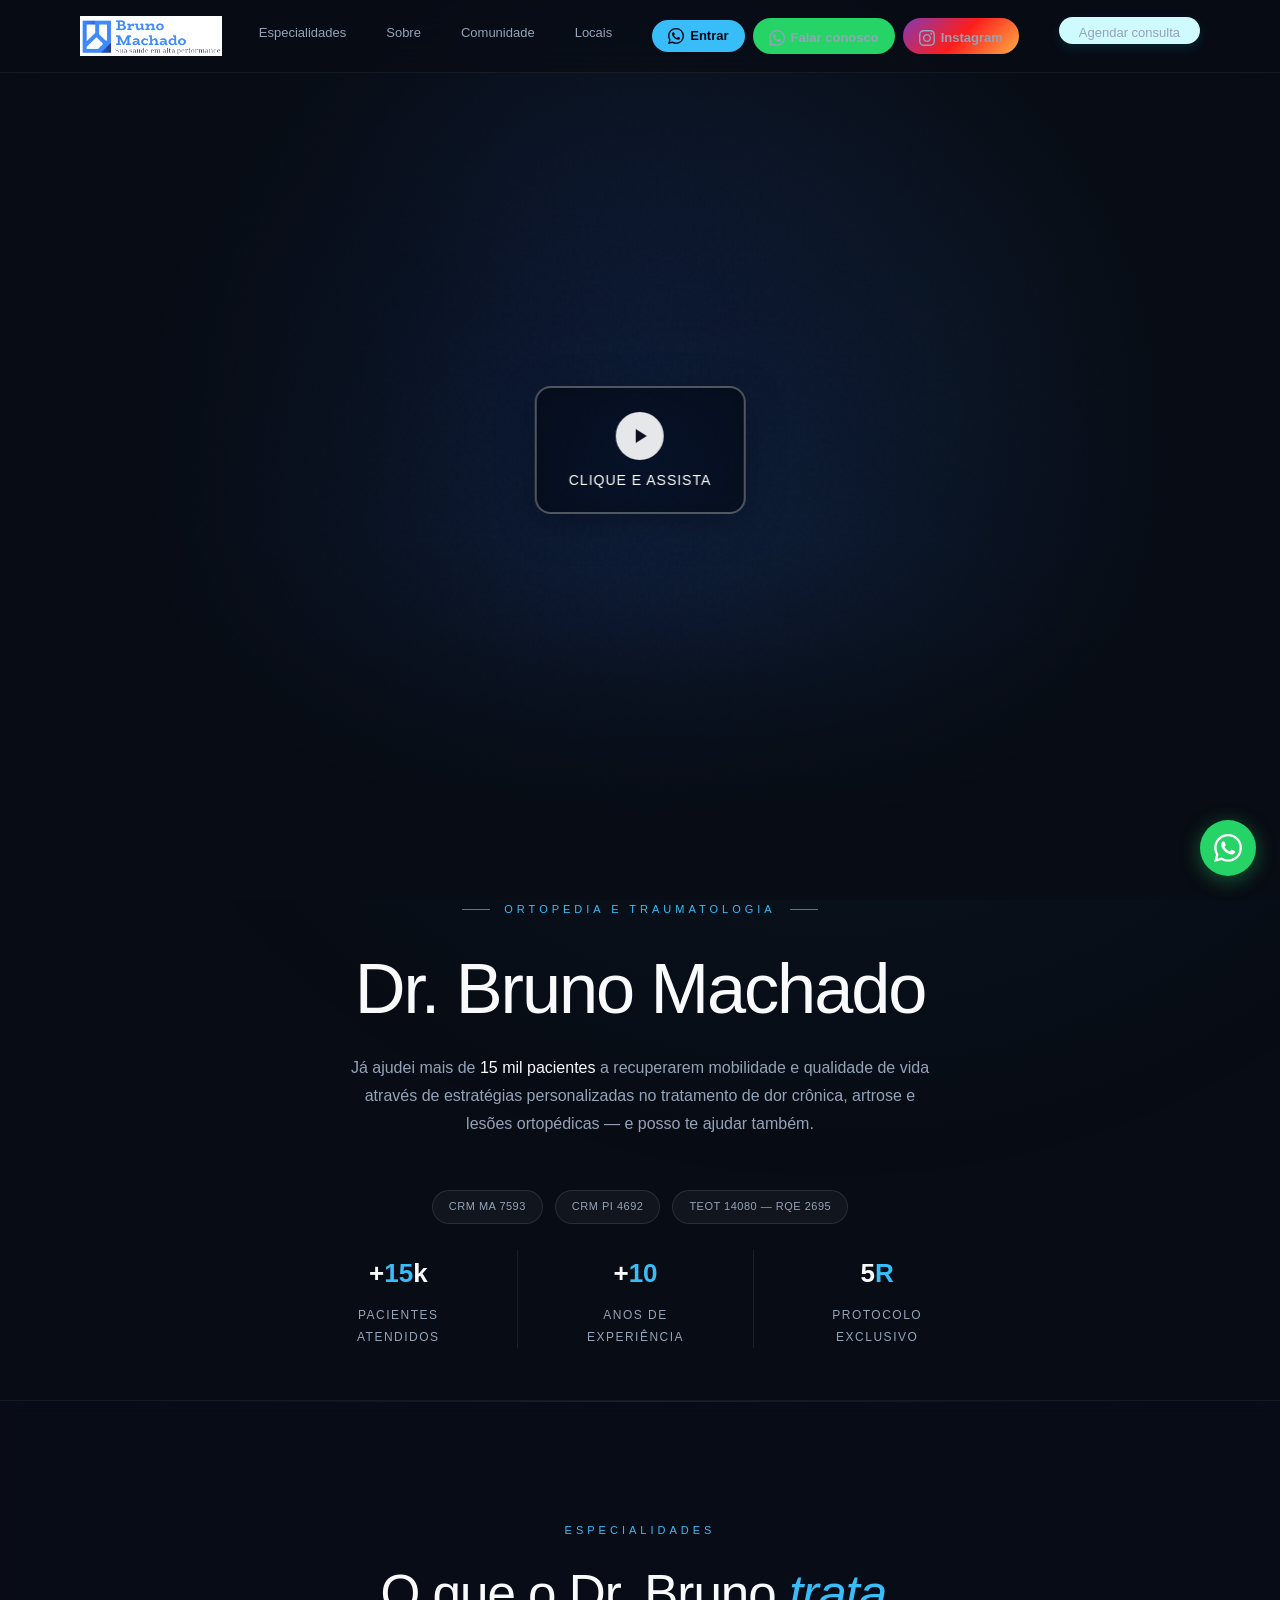
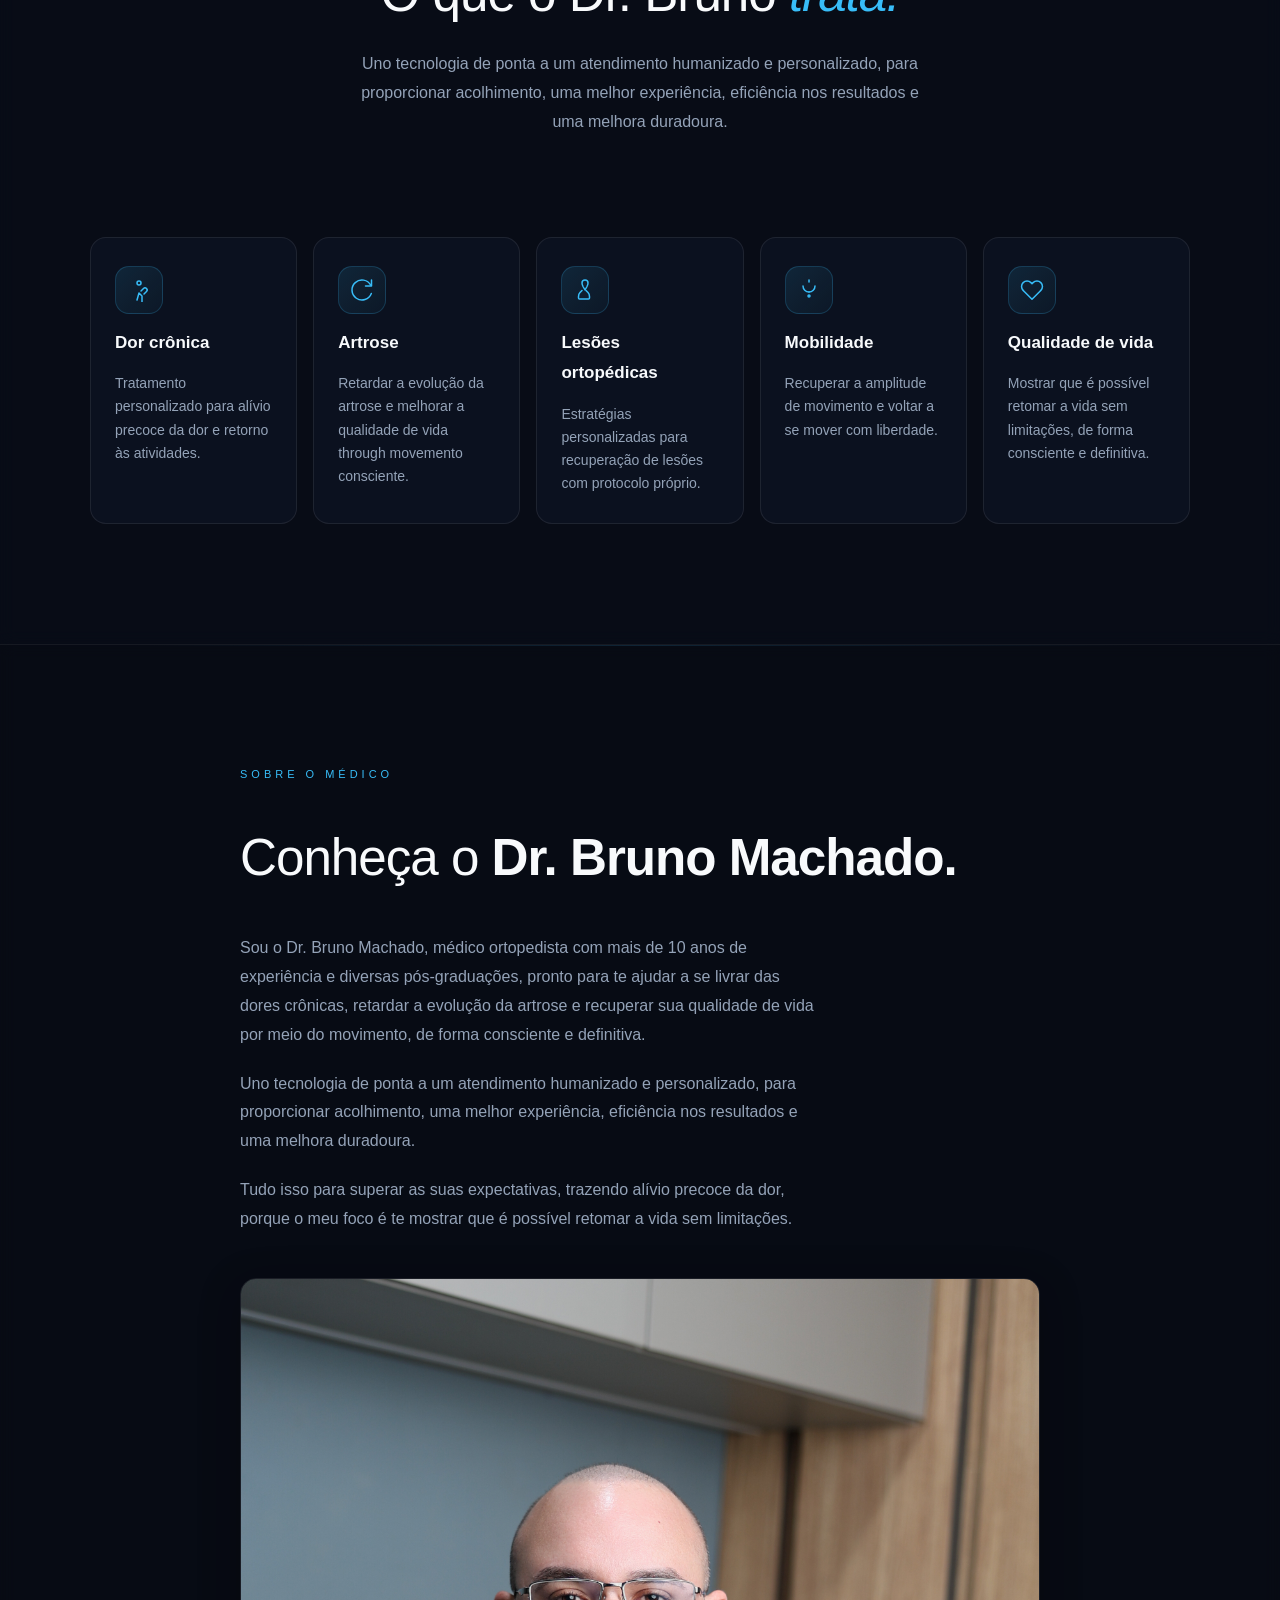
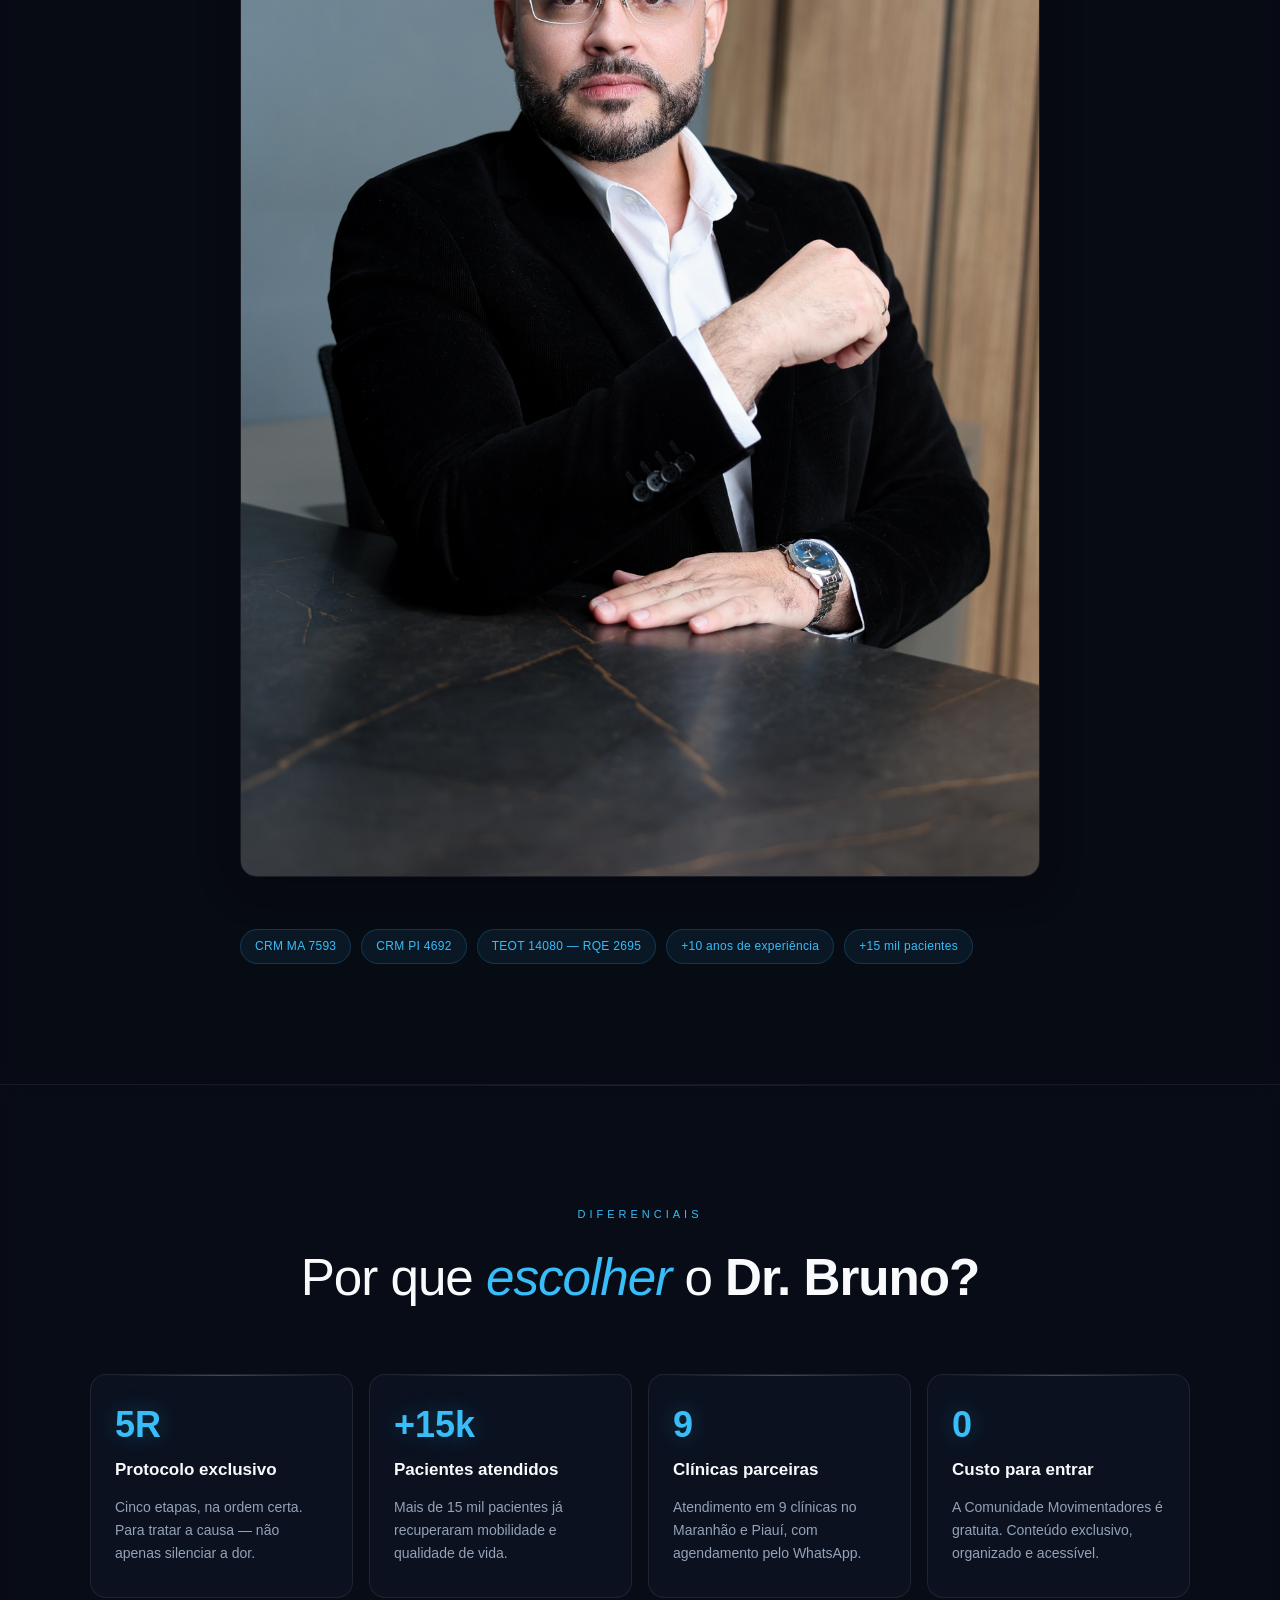
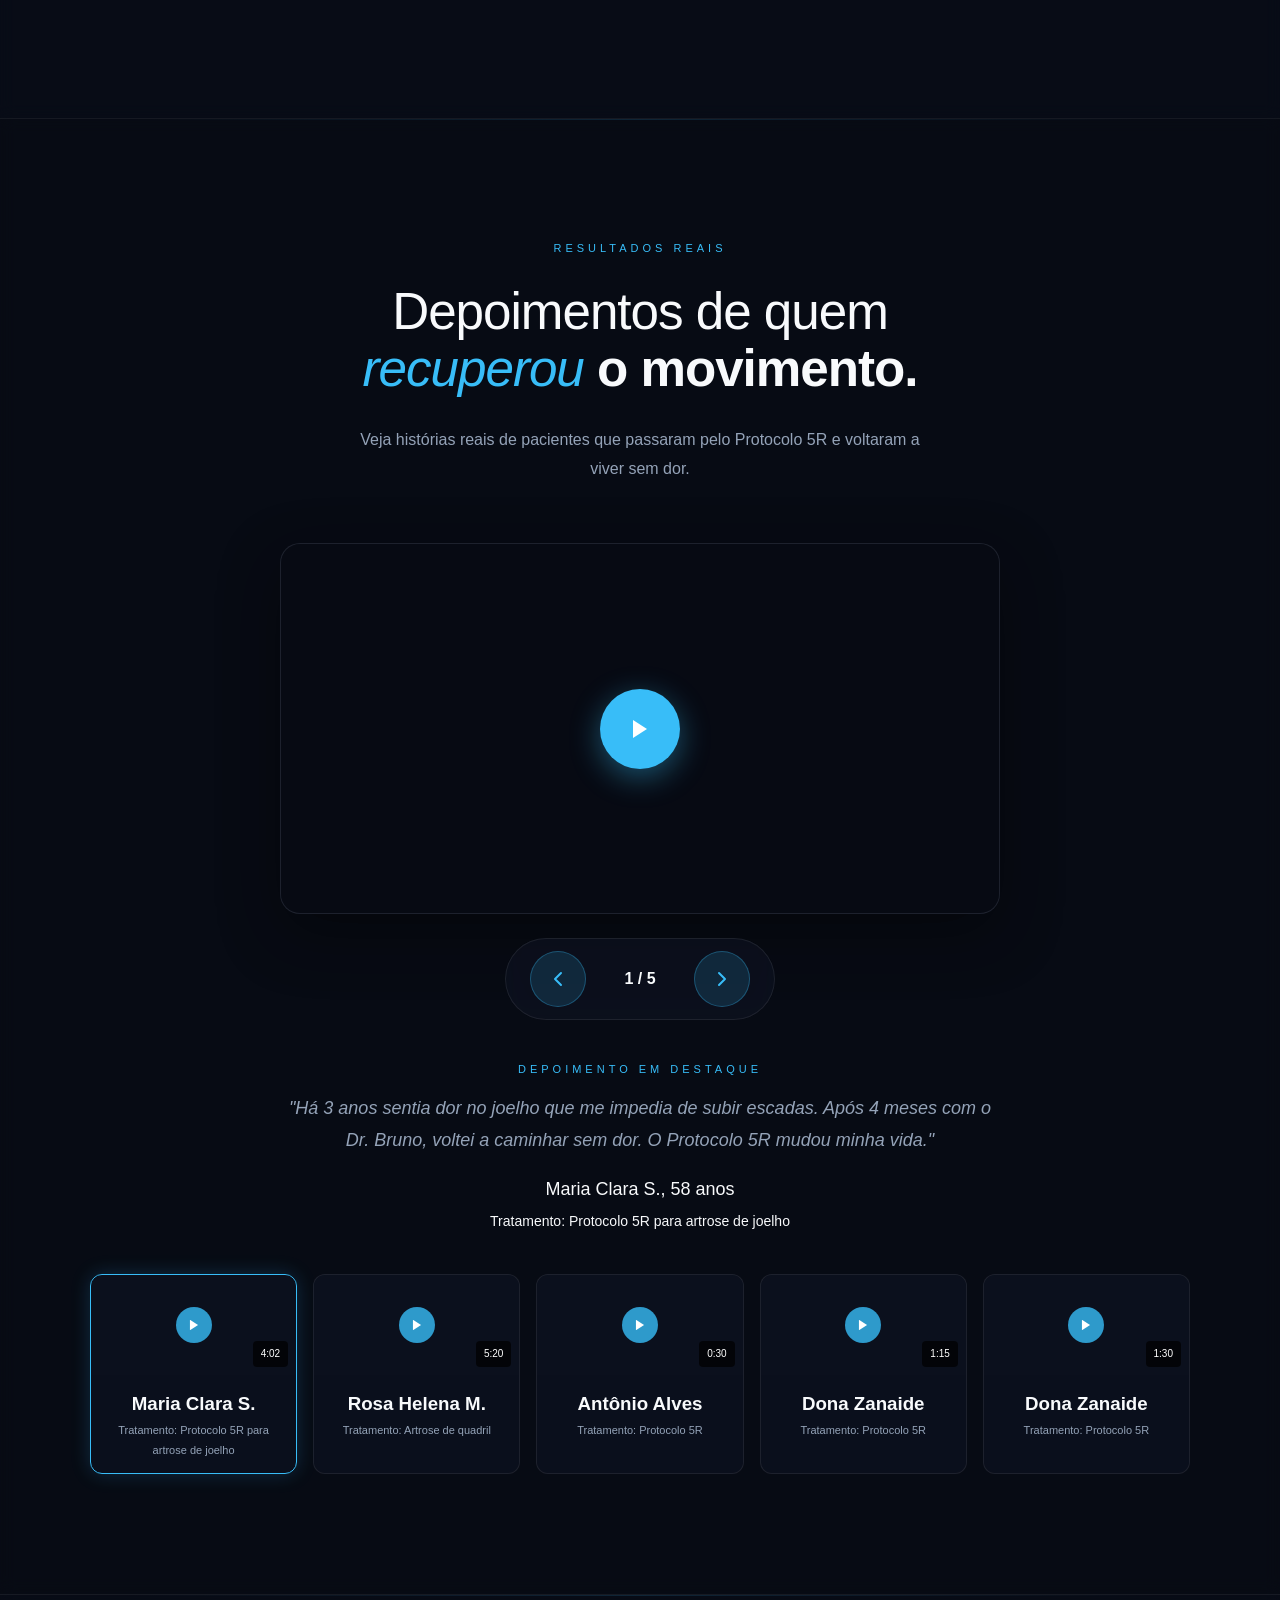
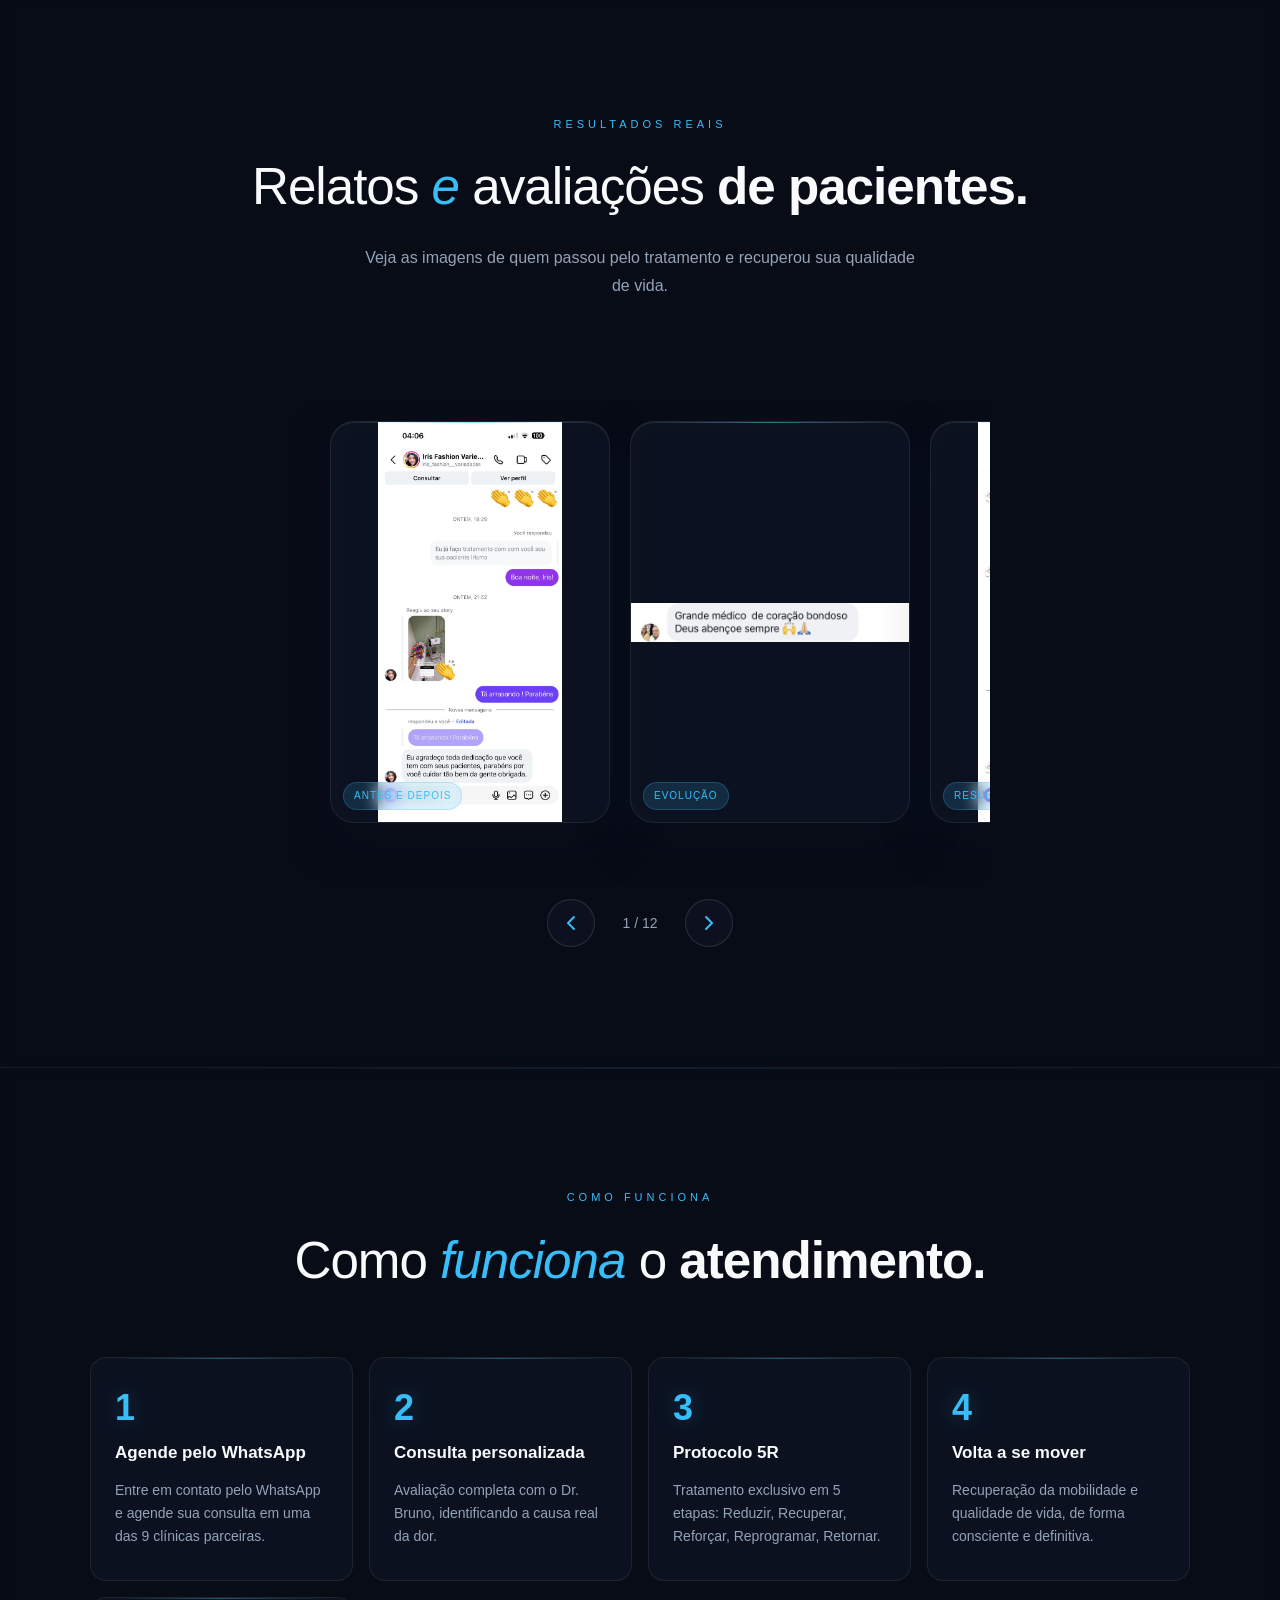
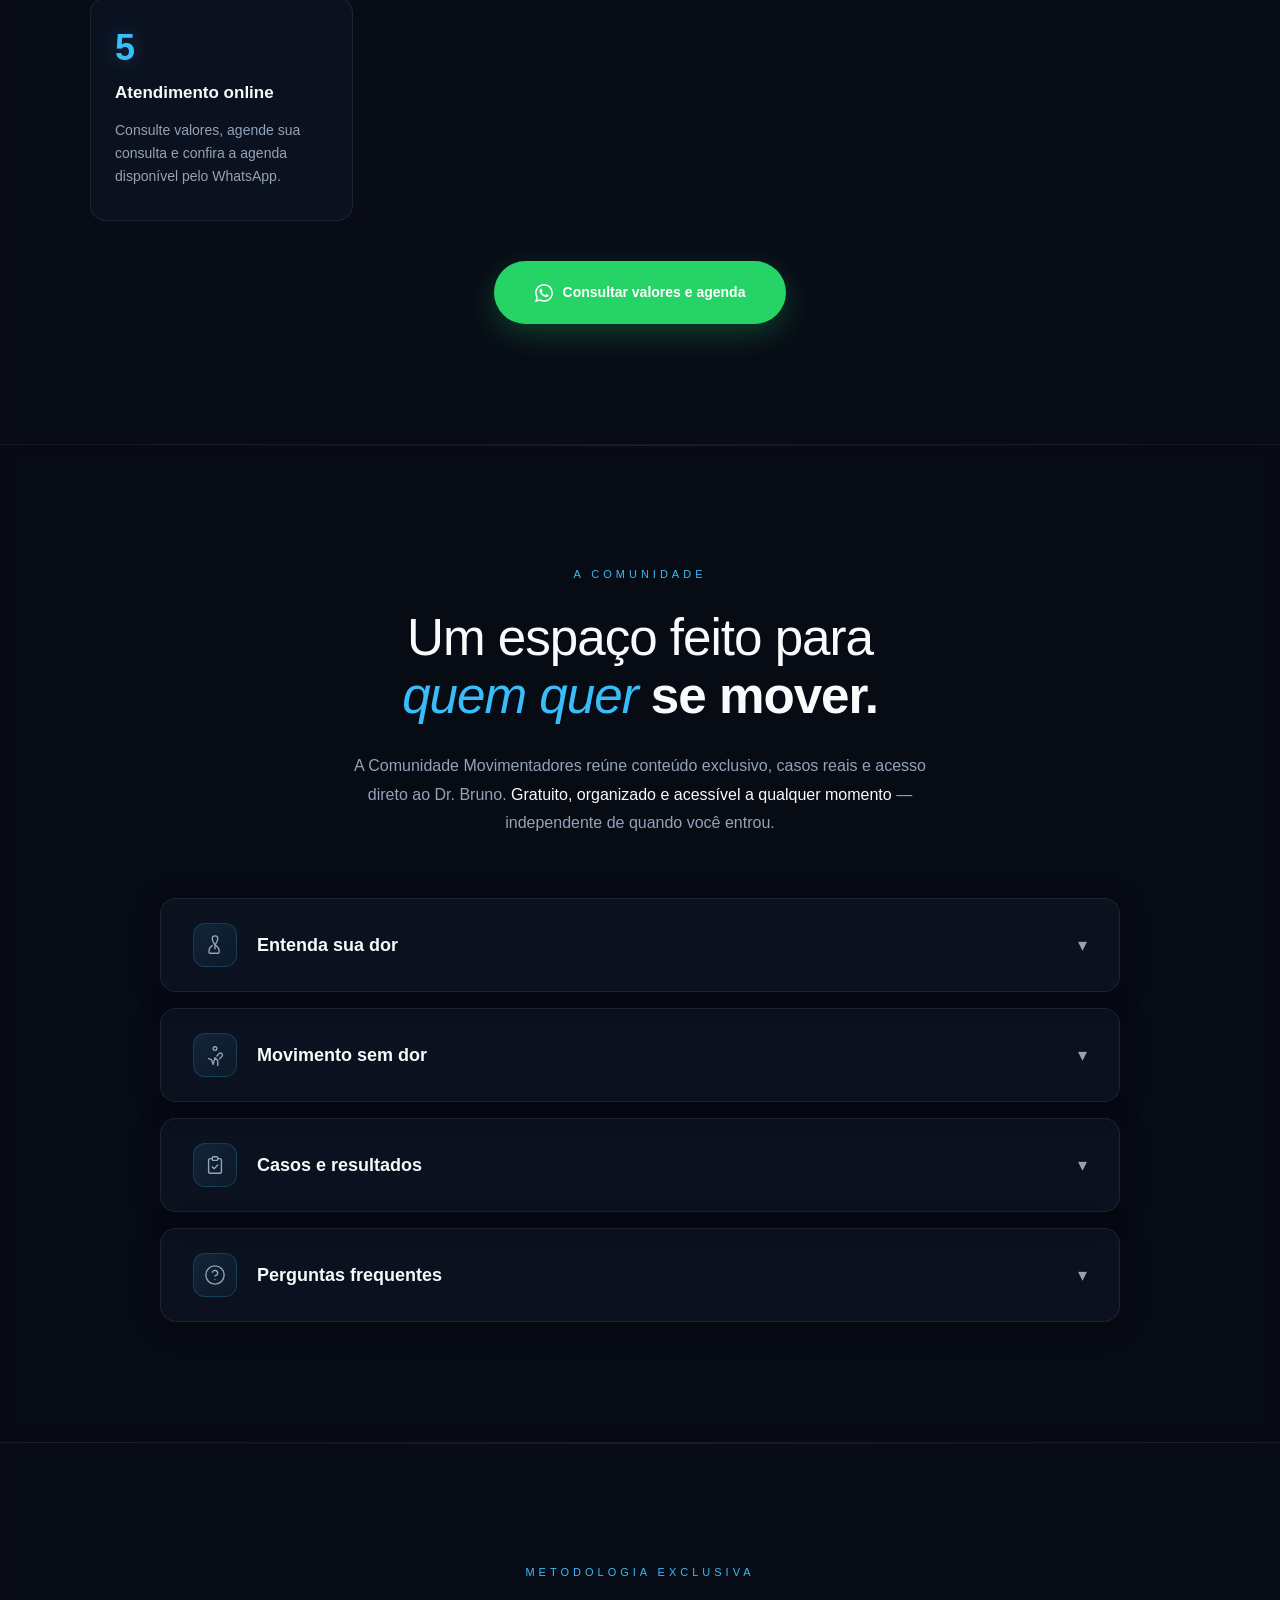
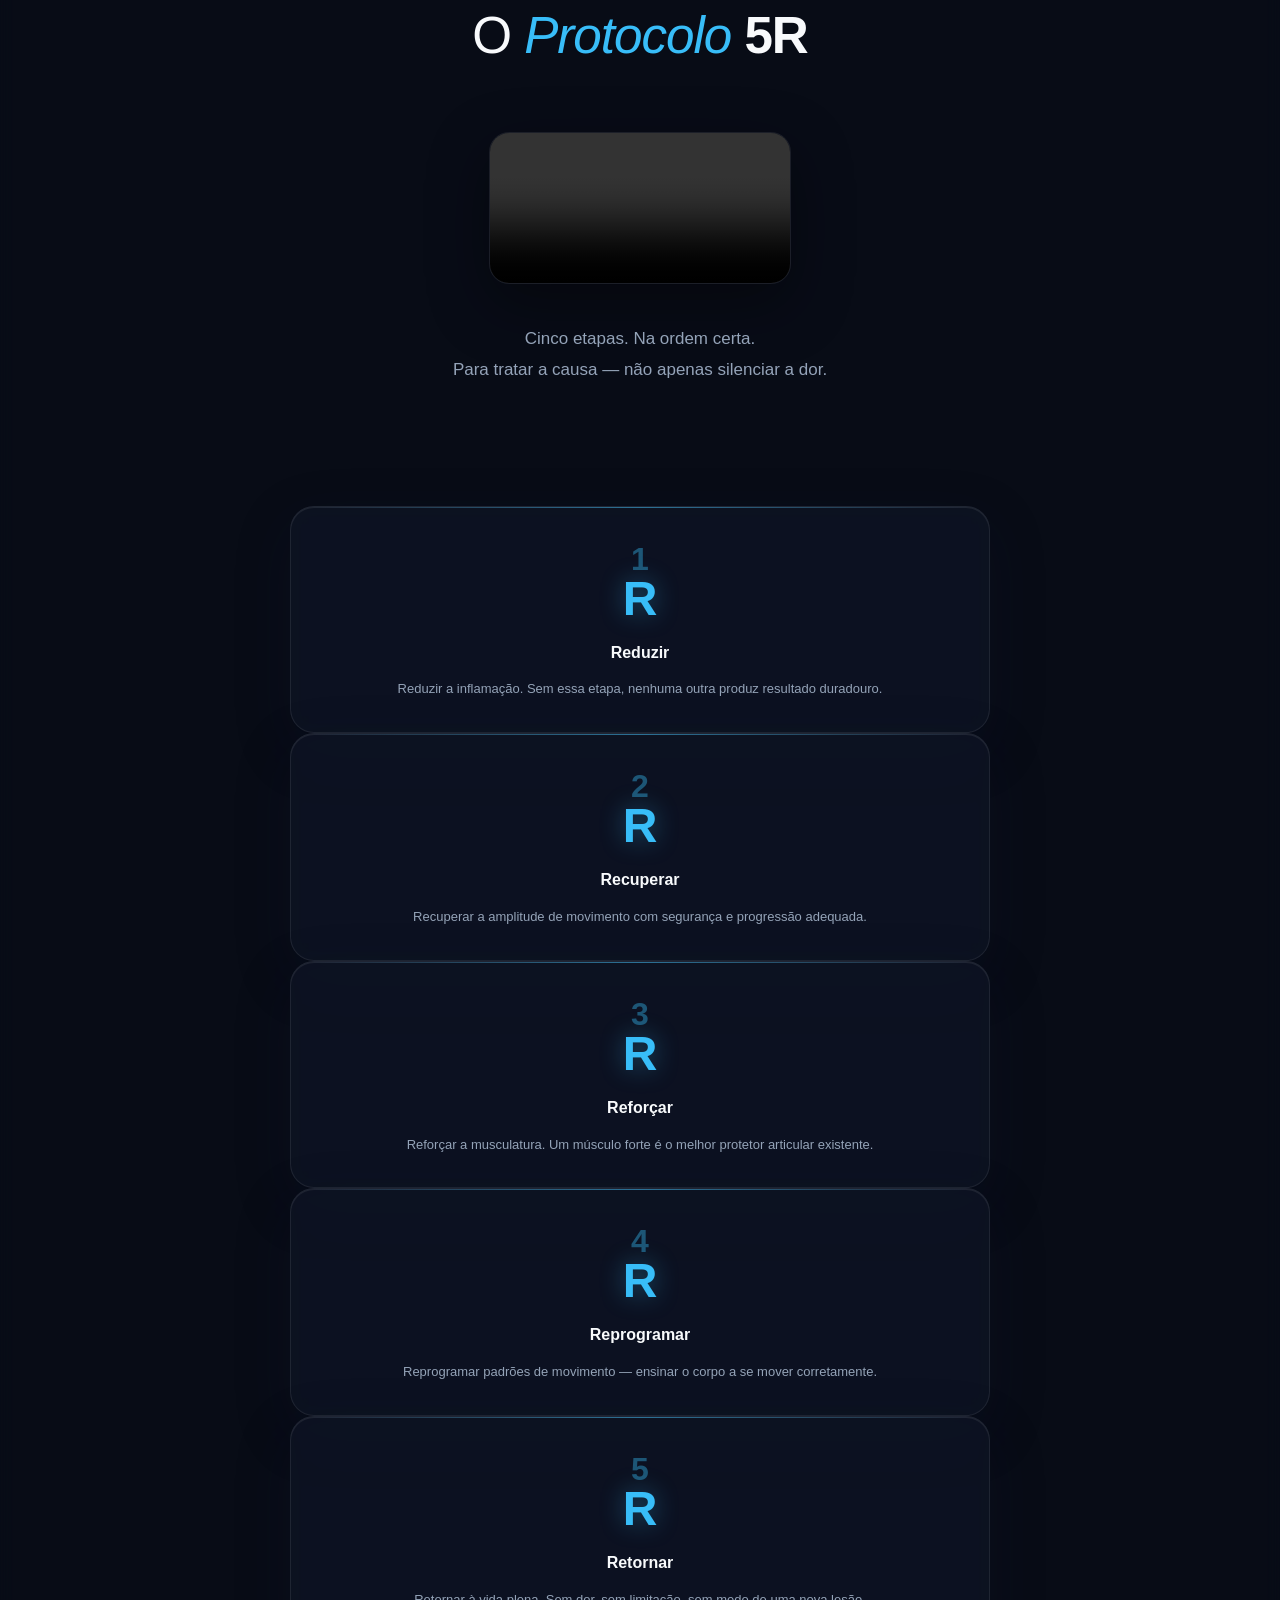
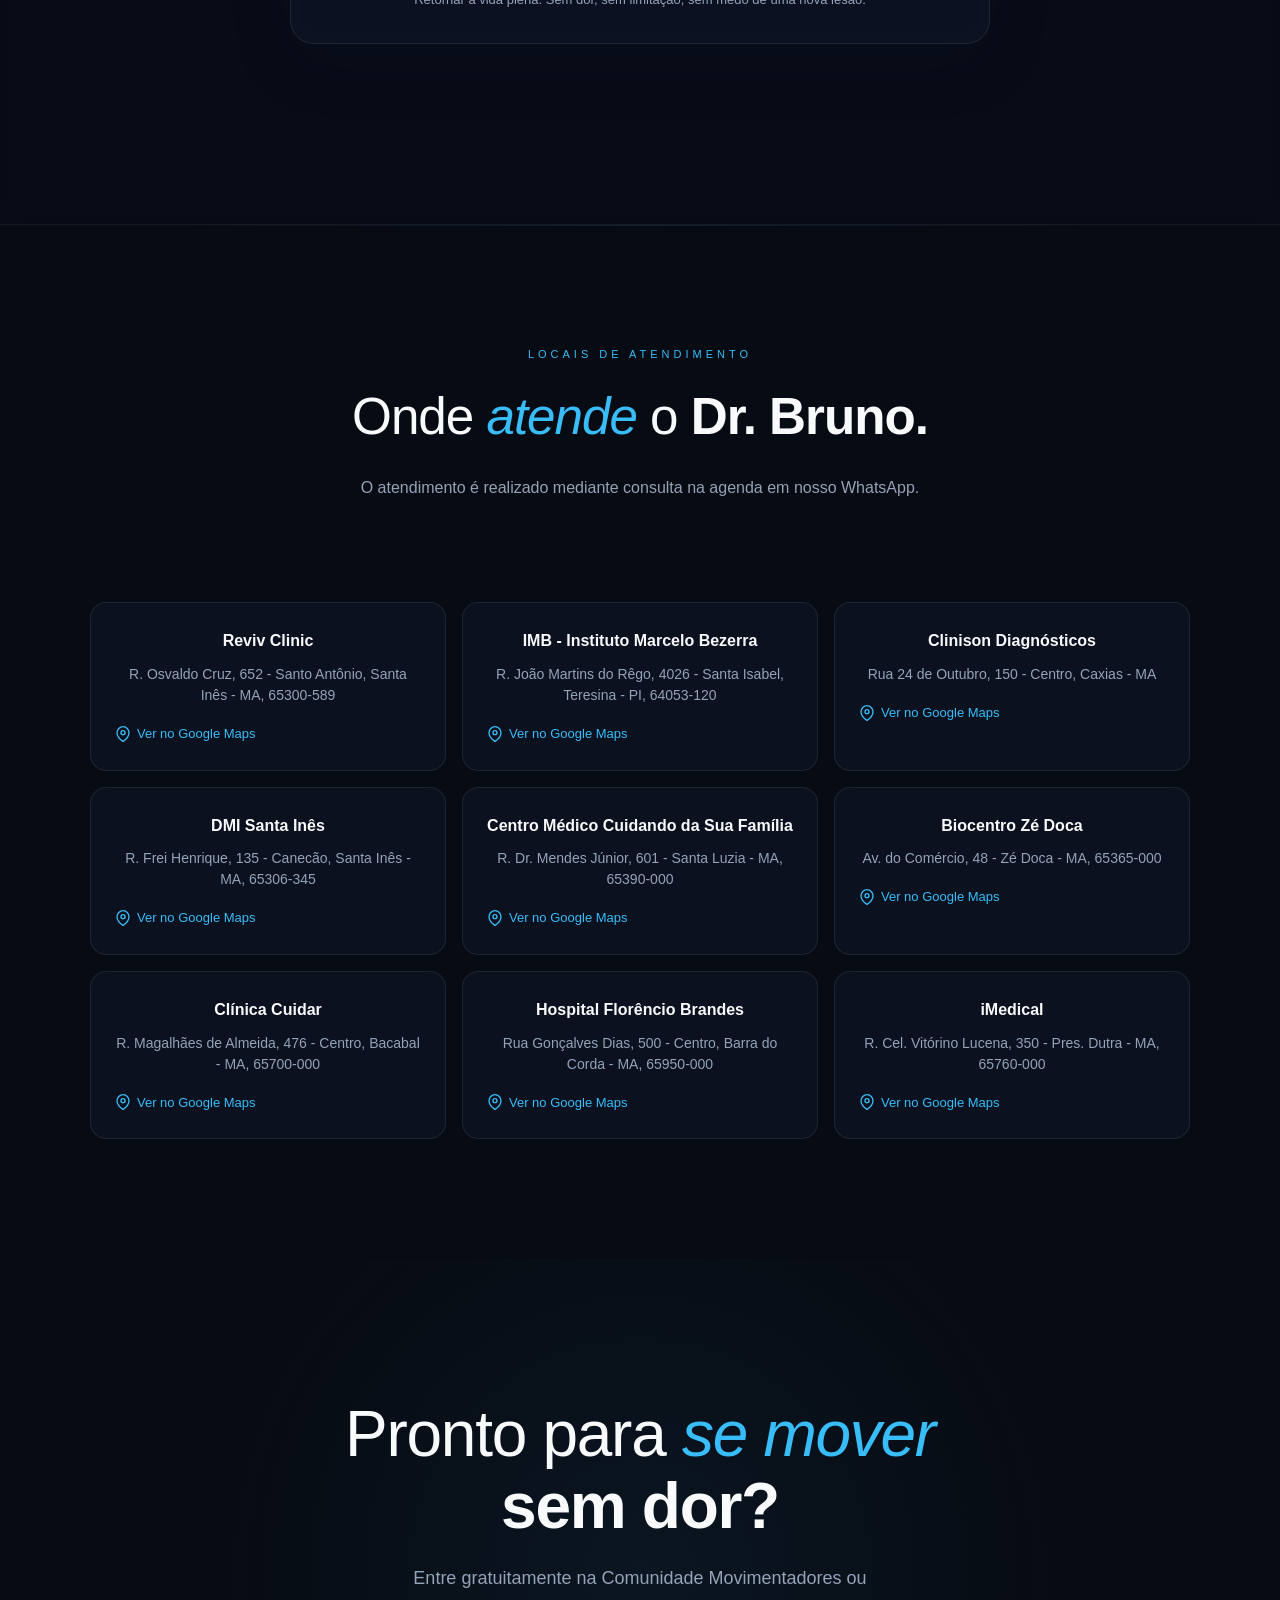
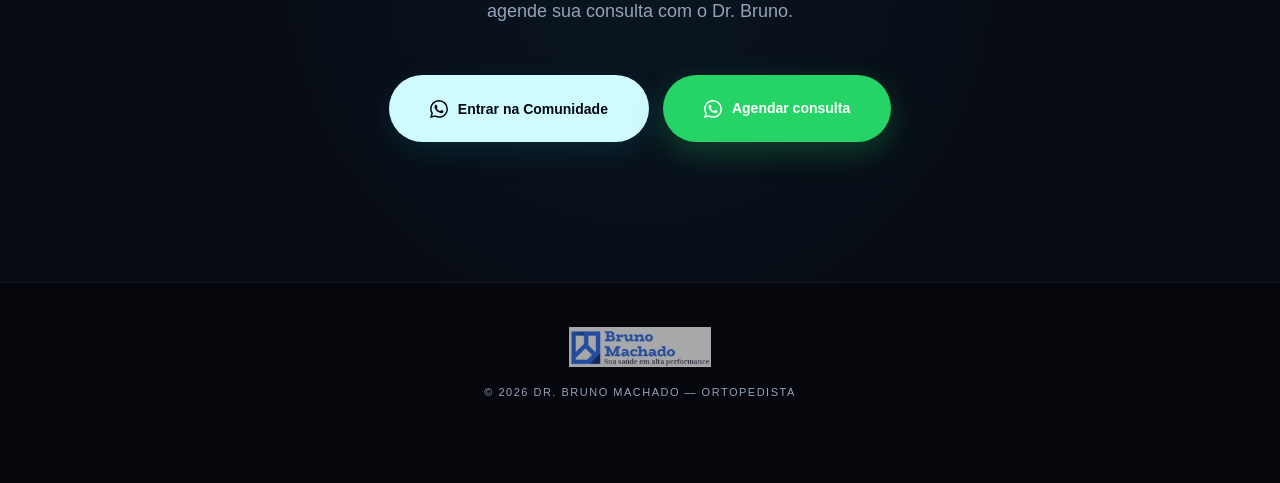
==== commit c06f66ab: "fix: bust cache for whatsapp message script" ====
--- a/index.html
+++ b/index.html
@@ -577,7 +577,7 @@
         <input type="email" id="email" placeholder="Seu e-mail (opcional)" autocomplete="email" style="margin-top:12px;">
         <button type="submit" class="btn-p" style="width:100%;justify-content:center;margin-top:8px">
           <svg width="18" height="18" viewBox="0 0 24 24" fill="currentColor"><path d="M17.472 14.382c-.297-.149-1.758-.867-2.03-.967-.273-.099-.471-.148-.67.15-.197.297-.767.966-.94 1.164-.173.199-.347.223-.644.075-.297-.15-1.255-.463-2.39-1.475-.883-.788-1.48-1.761-1.653-2.059-.173-.297-.018-.458.13-.606.134-.133.298-.347.446-.52.149-.174.198-.298.298-.497.099-.198.05-.371-.025-.52-.075-.149-.669-1.612-.916-2.207-.242-.579-.487-.5-.669-.51-.173-.008-.371-.01-.57-.01-.198 0-.52.074-.792.372-.272.297-1.04 1.016-1.04 2.479 0 1.462 1.065 2.875 1.213 3.074.149.198 2.096 3.2 5.077 4.487.709.306 1.262.489 1.694.625.712.227 1.36.195 1.871.118.571-.085 1.758-.719 2.006-1.413.248-.694.248-1.289.173-1.413-.074-.124-.272-.198-.57-.347m-5.421 7.403h-.004a9.87 9.87 0 01-5.031-1.378l-.361-.214-3.741.982.998-3.648-.235-.374a9.86 9.86 0 01-1.51-5.26c.001-5.45 4.436-9.884 9.888-9.884 2.64 0 5.122 1.03 6.988 2.898a9.825 9.825 0 012.893 6.994c-.003 5.45-4.437 9.884-9.885 9.884m8.413-18.297A11.815 11.815 0 0012.05 0C5.495 0 .16 5.335.157 11.892c0 2.096.547 4.142 1.588 5.945L.057 24l6.305-1.654a11.882 11.882 0 005.683 1.448h.005c6.554 0 11.89-5.335 11.893-11.893a11.821 11.821 0 00-3.48-8.413z"/></svg>
-          Quero entrar
+          <span id="leadFormSubmitText">Quero entrar</span>
         </button>
       </form>
     </div>
@@ -600,6 +600,6 @@
   <svg viewBox="0 0 24 24" width="28" height="28" fill="#fff"><path d="M17.472 14.382c-.297-.149-1.758-.867-2.03-.967-.273-.099-.471-.148-.67.15-.197.297-.767.966-.94 1.164-.173.199-.347.223-.644.075-.297-.15-1.255-.463-2.39-1.475-.883-.788-1.48-1.761-1.653-2.059-.173-.297-.018-.458.13-.606.134-.133.298-.347.446-.52.149-.174.198-.298.298-.497.099-.198.05-.371-.025-.52-.075-.149-.669-1.612-.916-2.207-.242-.579-.487-.5-.669-.51-.173-.008-.371-.01-.57-.01-.198 0-.52.074-.792.372-.272.297-1.04 1.016-1.04 2.479 0 1.462 1.065 2.875 1.213 3.074.149.198 2.096 3.2 5.077 4.487.709.306 1.262.489 1.694.625.712.227 1.36.195 1.871.118.571-.085 1.758-.719 2.006-1.413.248-.694.248-1.289.173-1.413-.074-.124-.272-.198-.57-.347m-5.421 7.403h-.004a9.87 9.87 0 01-5.031-1.378l-.361-.214-3.741.982.998-3.648-.235-.374a9.86 9.86 0 01-1.51-5.26c.001-5.45 4.436-9.884 9.888-9.884 2.64 0 5.122 1.03 6.988 2.898a9.825 9.825 0 012.893 6.994c-.003 5.45-4.437 9.884-9.885 9.884m8.413-18.297A11.815 11.815 0 0012.05 0C5.495 0 .16 5.335.157 11.892c0 2.096.547 4.142 1.588 5.945L.057 24l6.305-1.654a11.882 11.882 0 005.683 1.448h.005c6.554 0 11.89-5.335 11.893-11.893a11.821 11.821 0 00-3.48-8.413z"/></svg>
 </a>
 
-<script src="main.js" defer></script>
+<script src="main.js?v=20260715-whatsapp-message" defer></script>
 </body>
 </html>
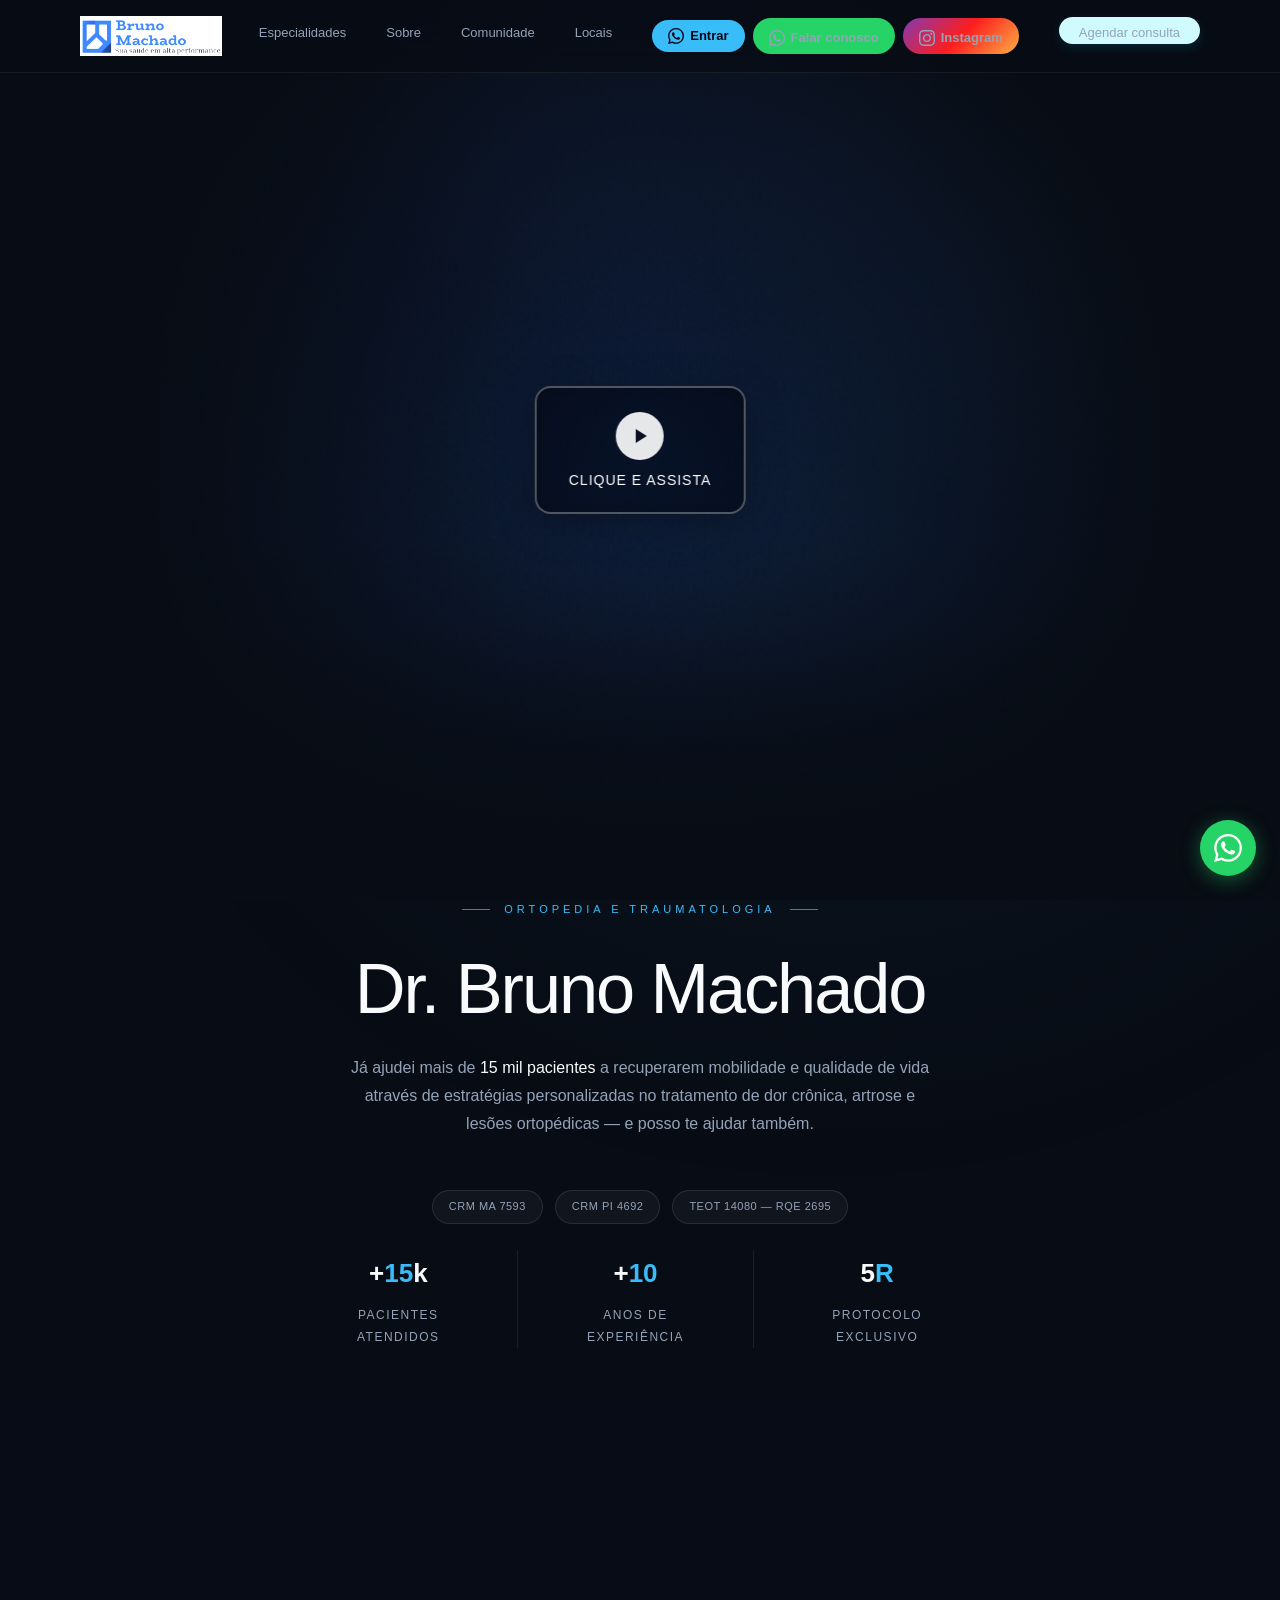
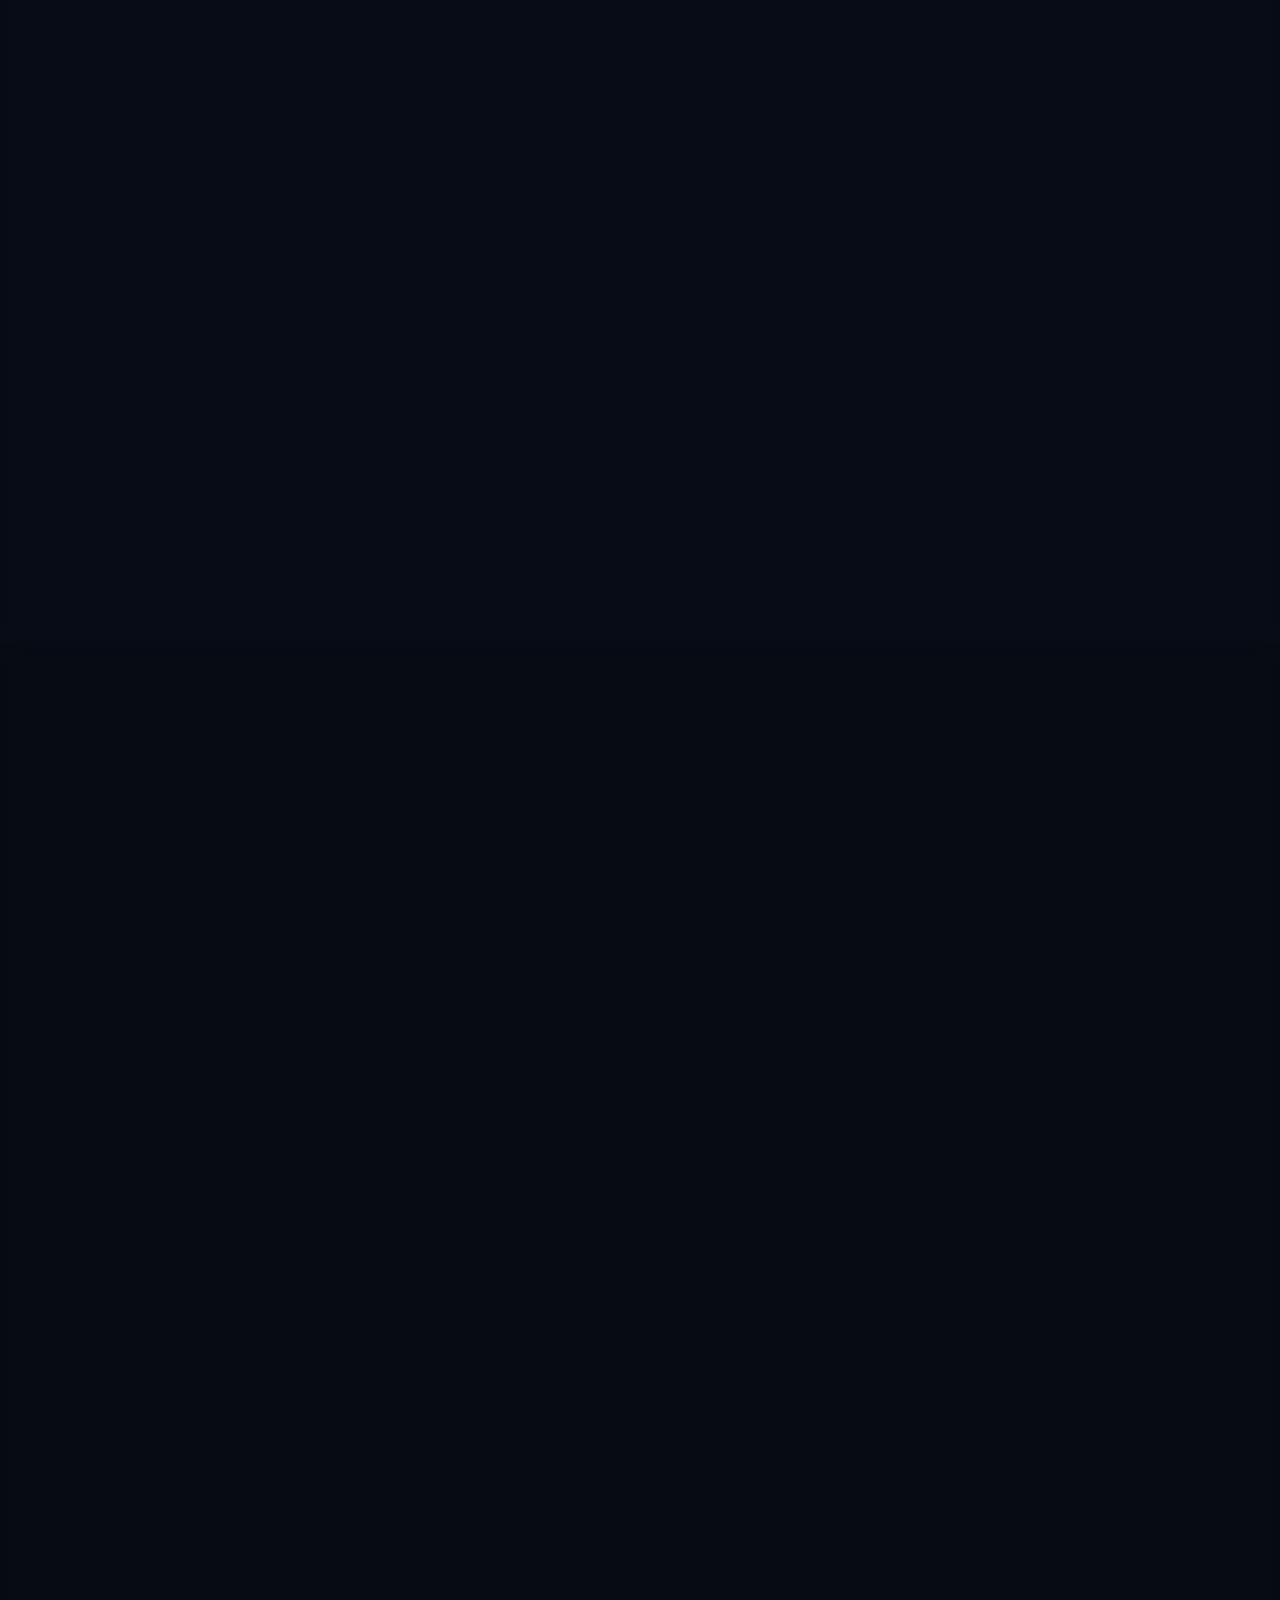
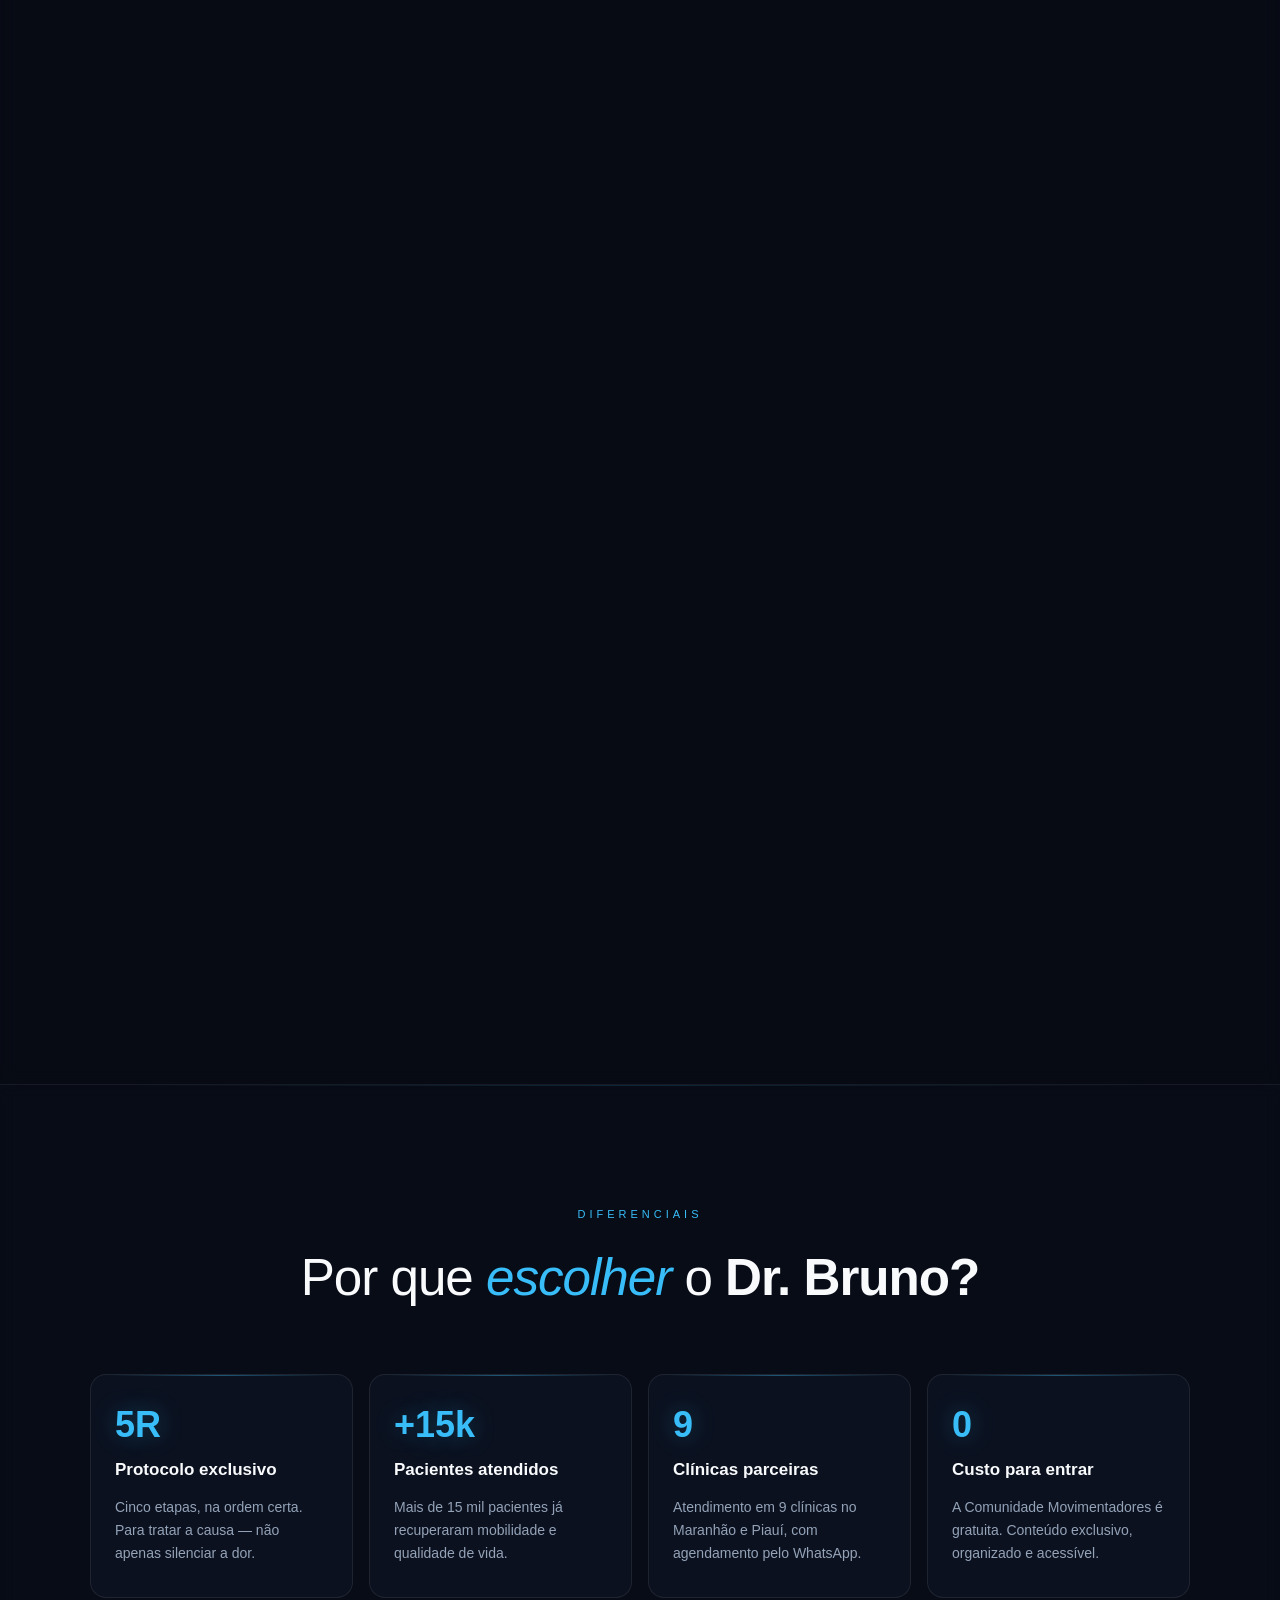
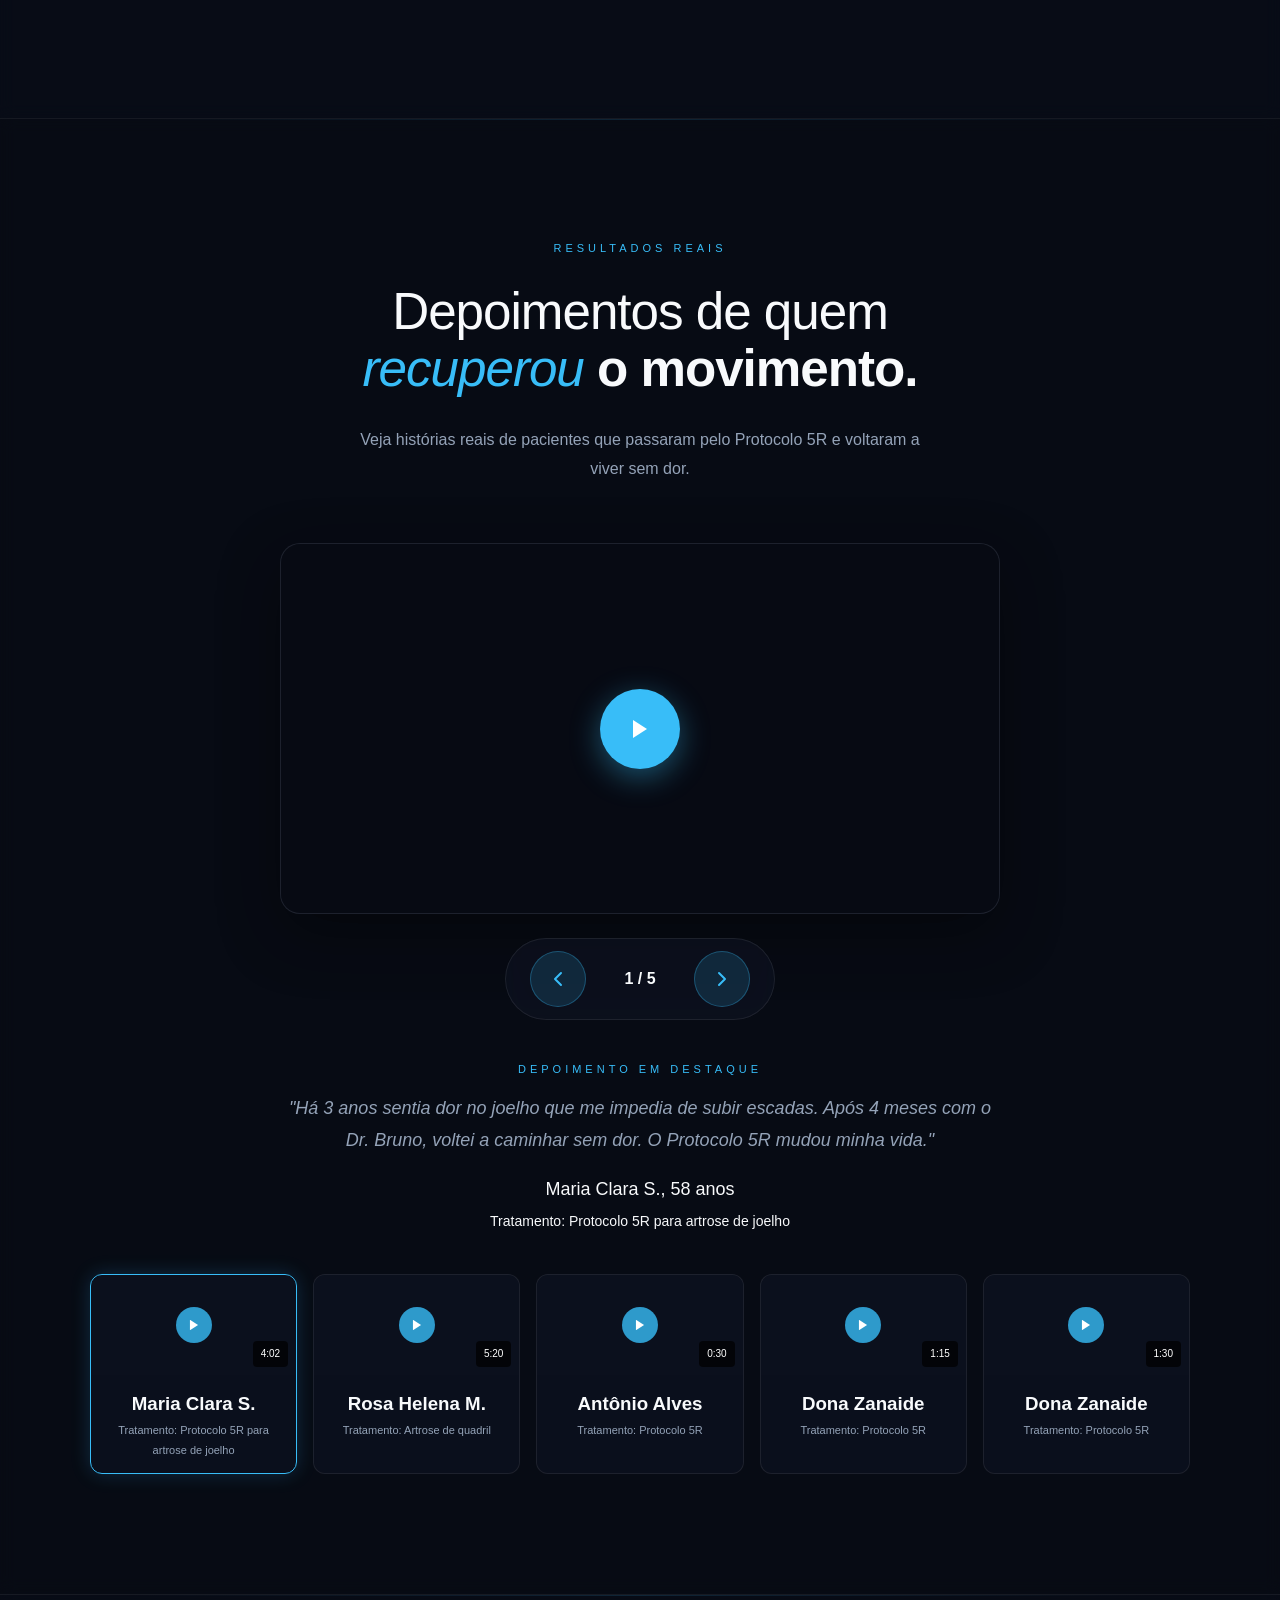
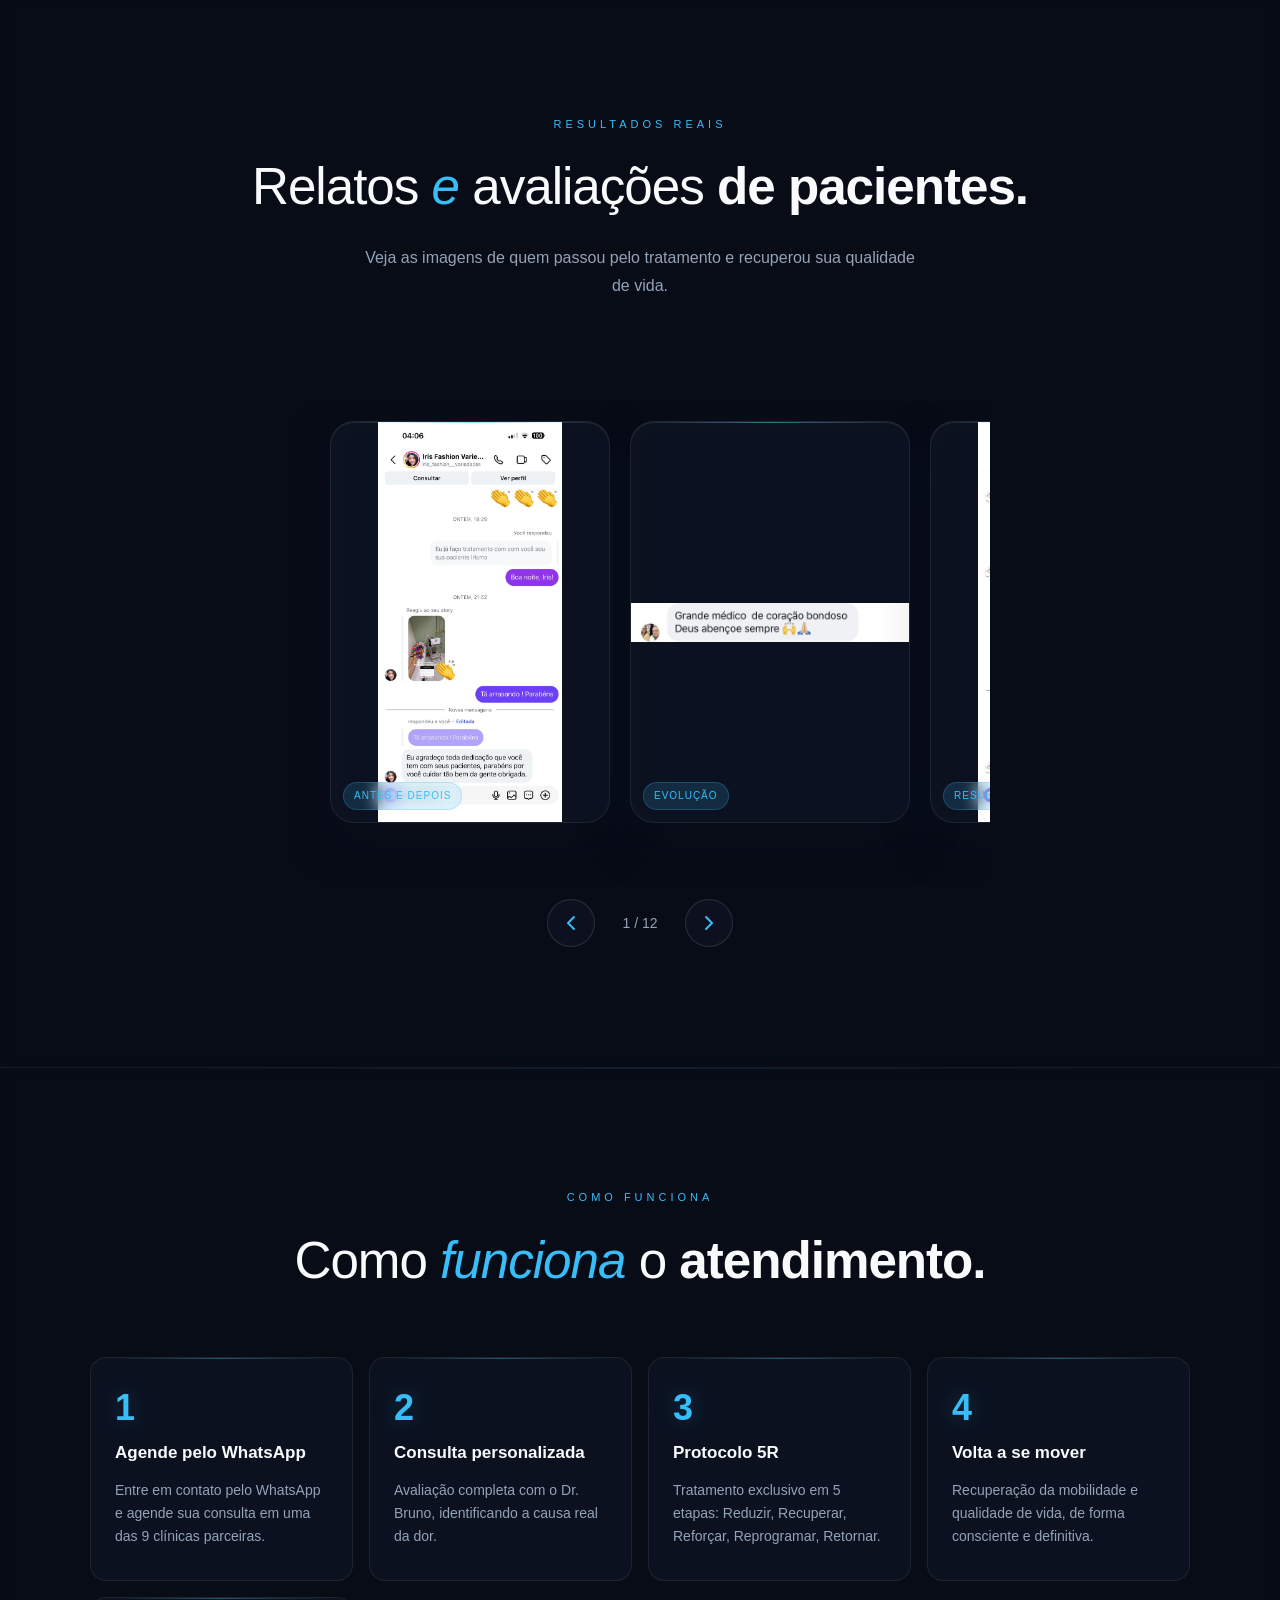
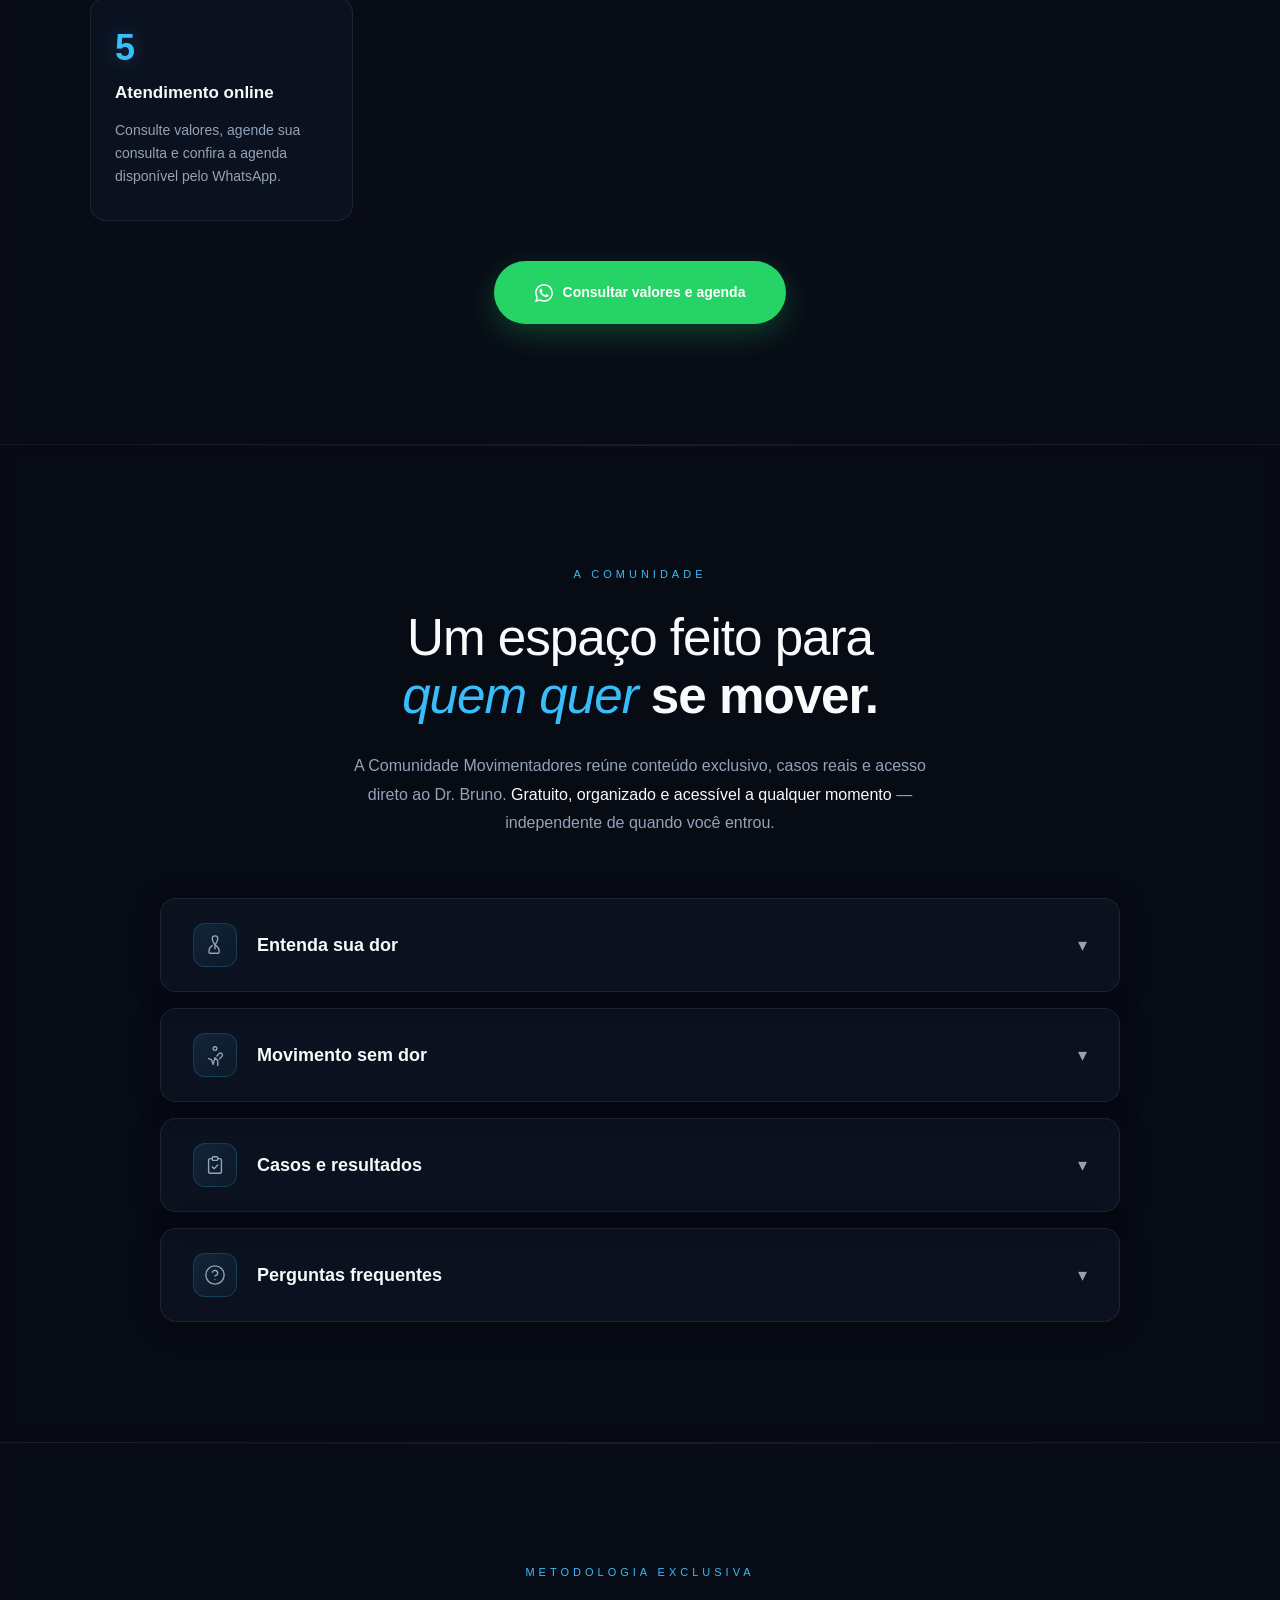
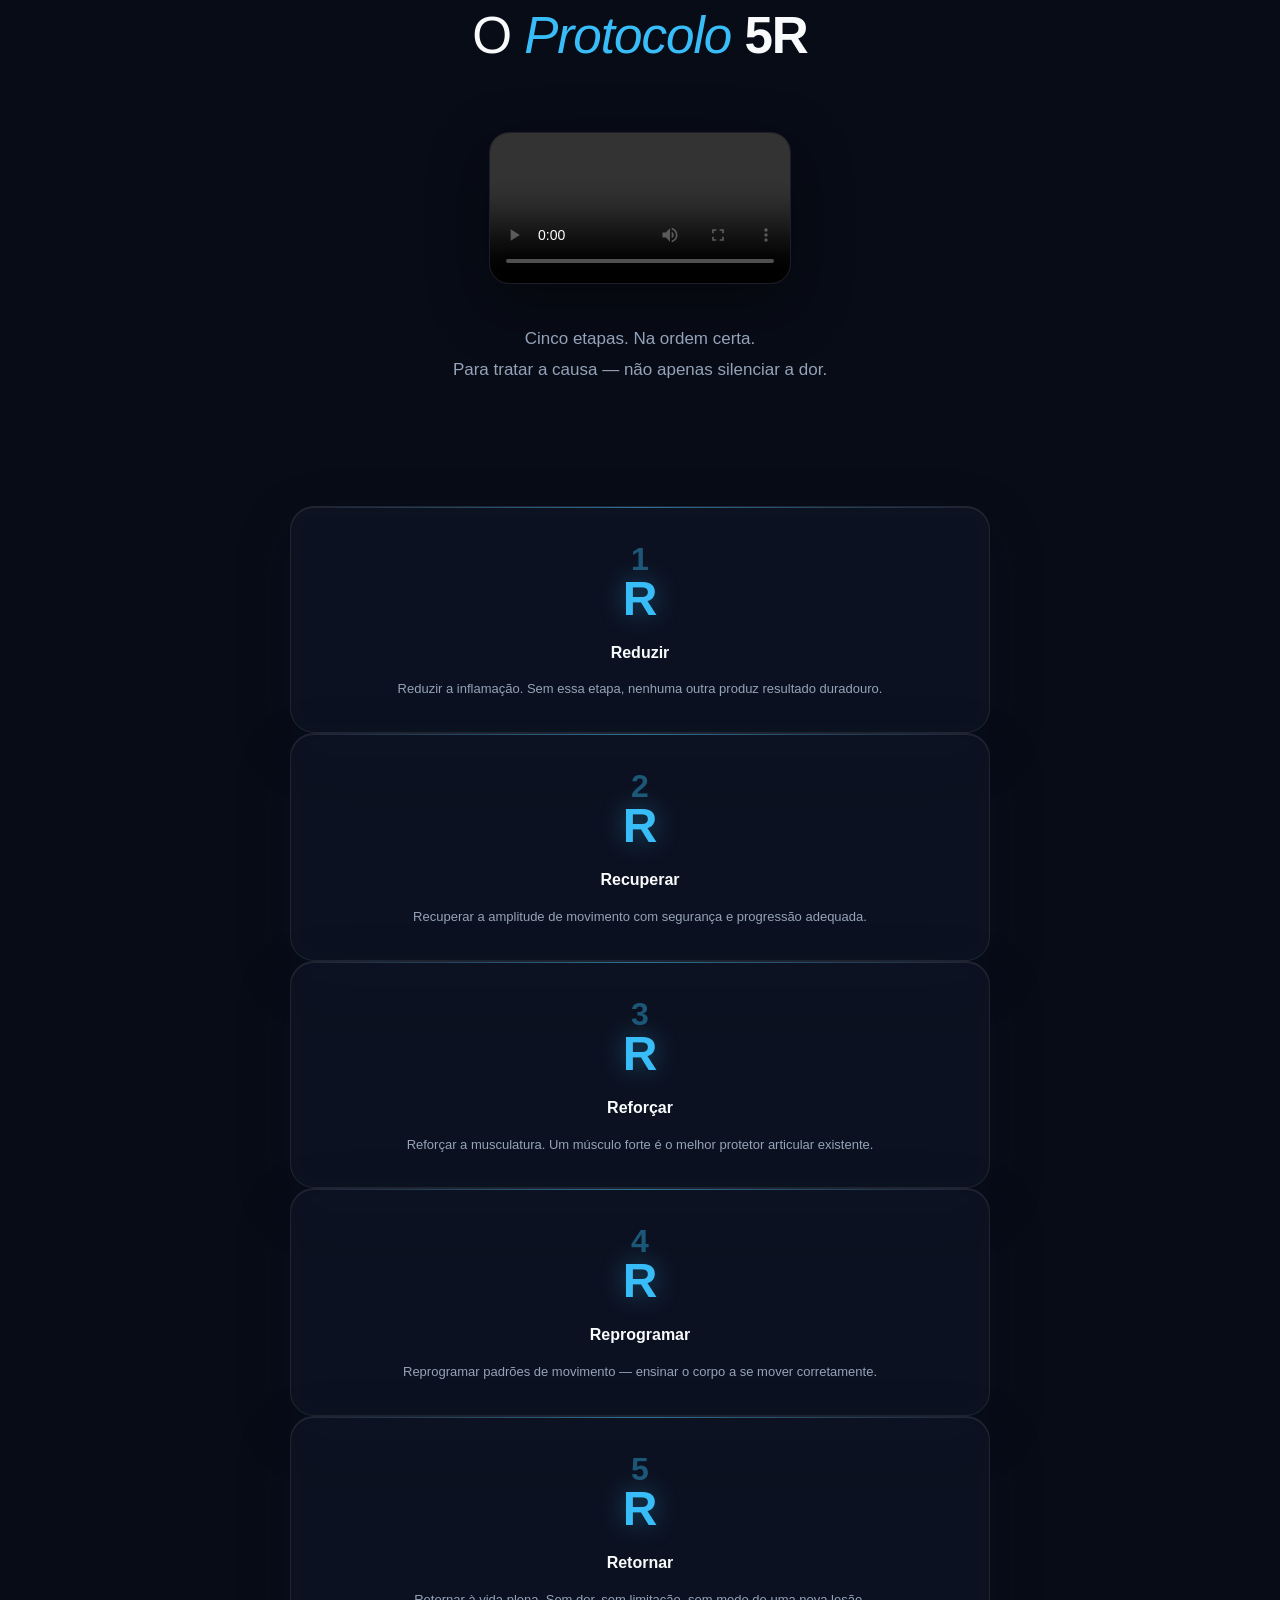
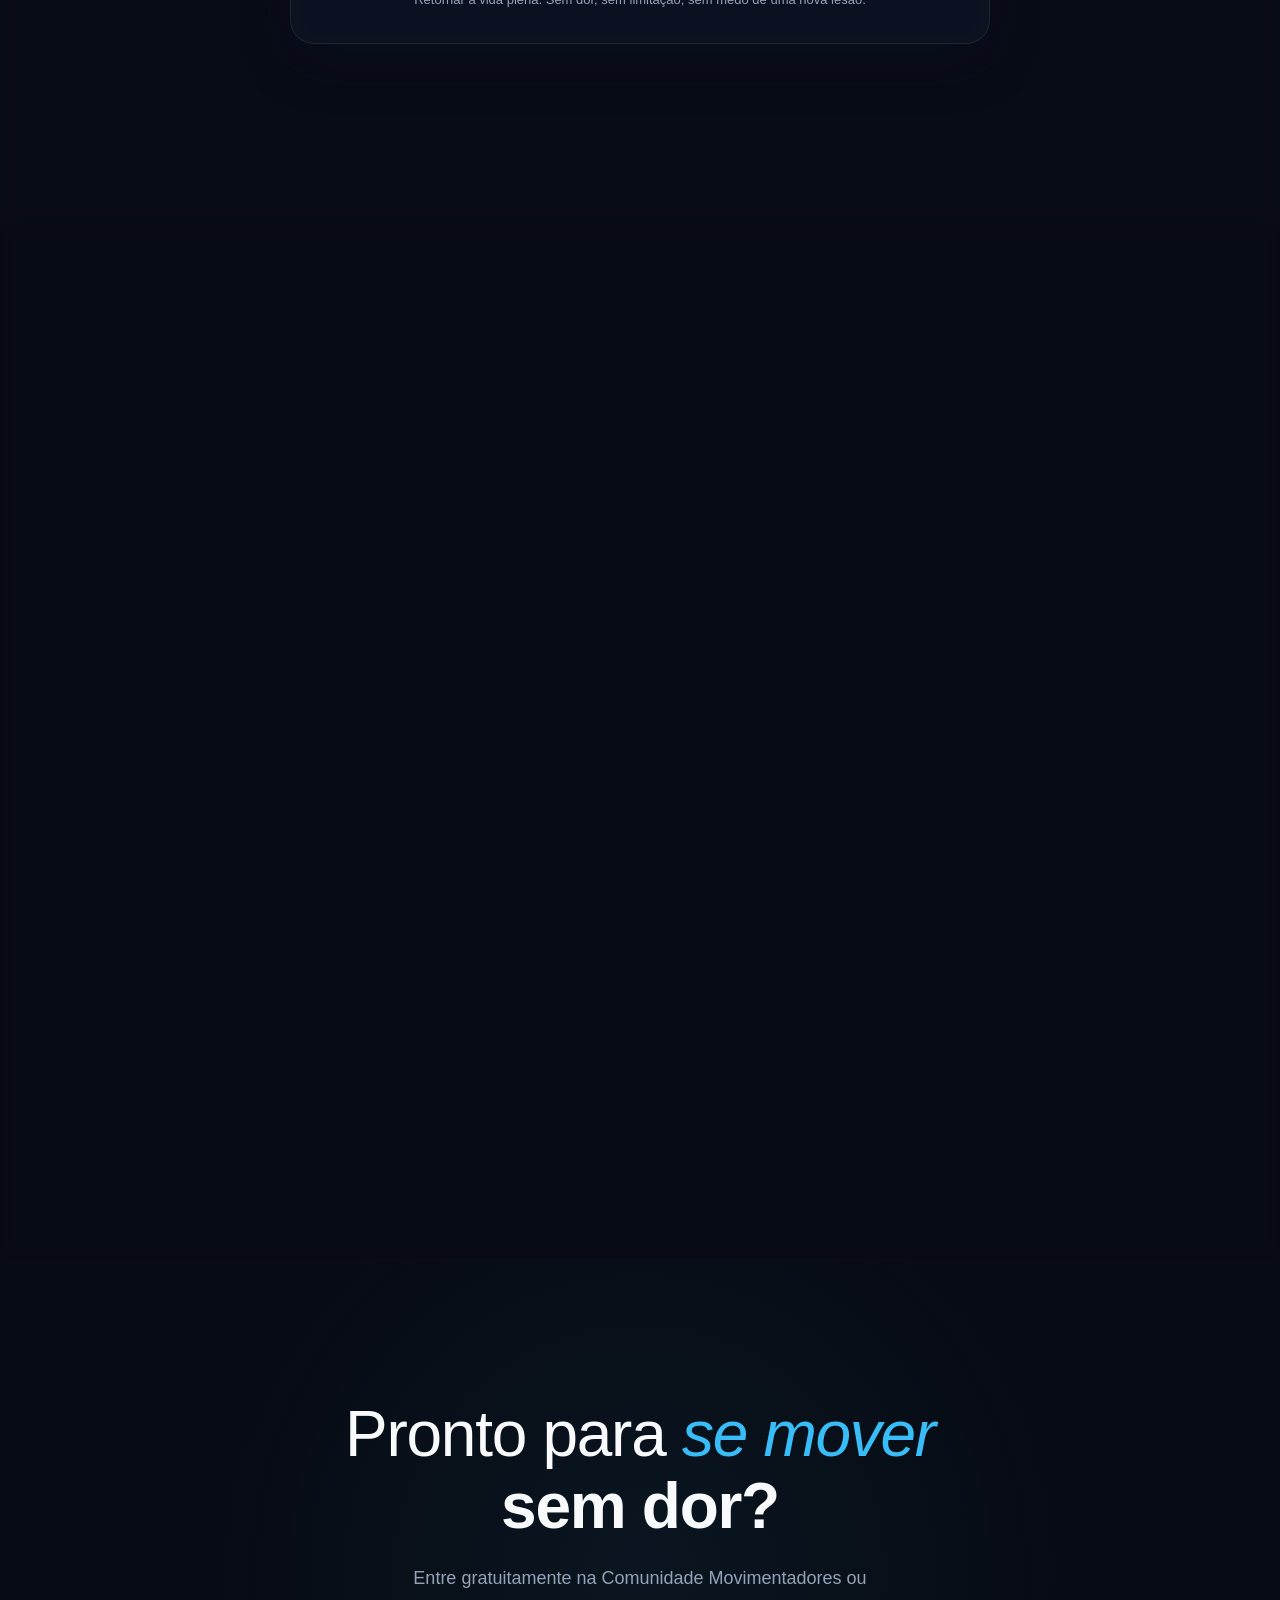
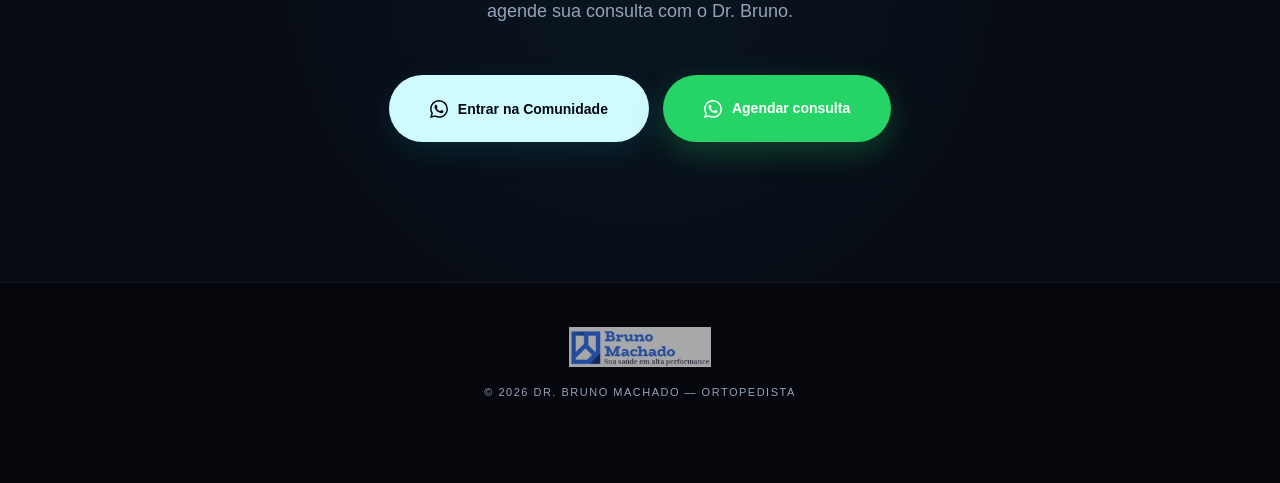
==== commit f29bbf6f: "fix: use whatsapp send url" ====
--- a/index.html
+++ b/index.html
@@ -600,6 +600,6 @@
   <svg viewBox="0 0 24 24" width="28" height="28" fill="#fff"><path d="M17.472 14.382c-.297-.149-1.758-.867-2.03-.967-.273-.099-.471-.148-.67.15-.197.297-.767.966-.94 1.164-.173.199-.347.223-.644.075-.297-.15-1.255-.463-2.39-1.475-.883-.788-1.48-1.761-1.653-2.059-.173-.297-.018-.458.13-.606.134-.133.298-.347.446-.52.149-.174.198-.298.298-.497.099-.198.05-.371-.025-.52-.075-.149-.669-1.612-.916-2.207-.242-.579-.487-.5-.669-.51-.173-.008-.371-.01-.57-.01-.198 0-.52.074-.792.372-.272.297-1.04 1.016-1.04 2.479 0 1.462 1.065 2.875 1.213 3.074.149.198 2.096 3.2 5.077 4.487.709.306 1.262.489 1.694.625.712.227 1.36.195 1.871.118.571-.085 1.758-.719 2.006-1.413.248-.694.248-1.289.173-1.413-.074-.124-.272-.198-.57-.347m-5.421 7.403h-.004a9.87 9.87 0 01-5.031-1.378l-.361-.214-3.741.982.998-3.648-.235-.374a9.86 9.86 0 01-1.51-5.26c.001-5.45 4.436-9.884 9.888-9.884 2.64 0 5.122 1.03 6.988 2.898a9.825 9.825 0 012.893 6.994c-.003 5.45-4.437 9.884-9.885 9.884m8.413-18.297A11.815 11.815 0 0012.05 0C5.495 0 .16 5.335.157 11.892c0 2.096.547 4.142 1.588 5.945L.057 24l6.305-1.654a11.882 11.882 0 005.683 1.448h.005c6.554 0 11.89-5.335 11.893-11.893a11.821 11.821 0 00-3.48-8.413z"/></svg>
 </a>
 
-<script src="main.js?v=20260715-whatsapp-message" defer></script>
+<script src="main.js?v=20260715-whatsapp-link-fix" defer></script>
 </body>
 </html>
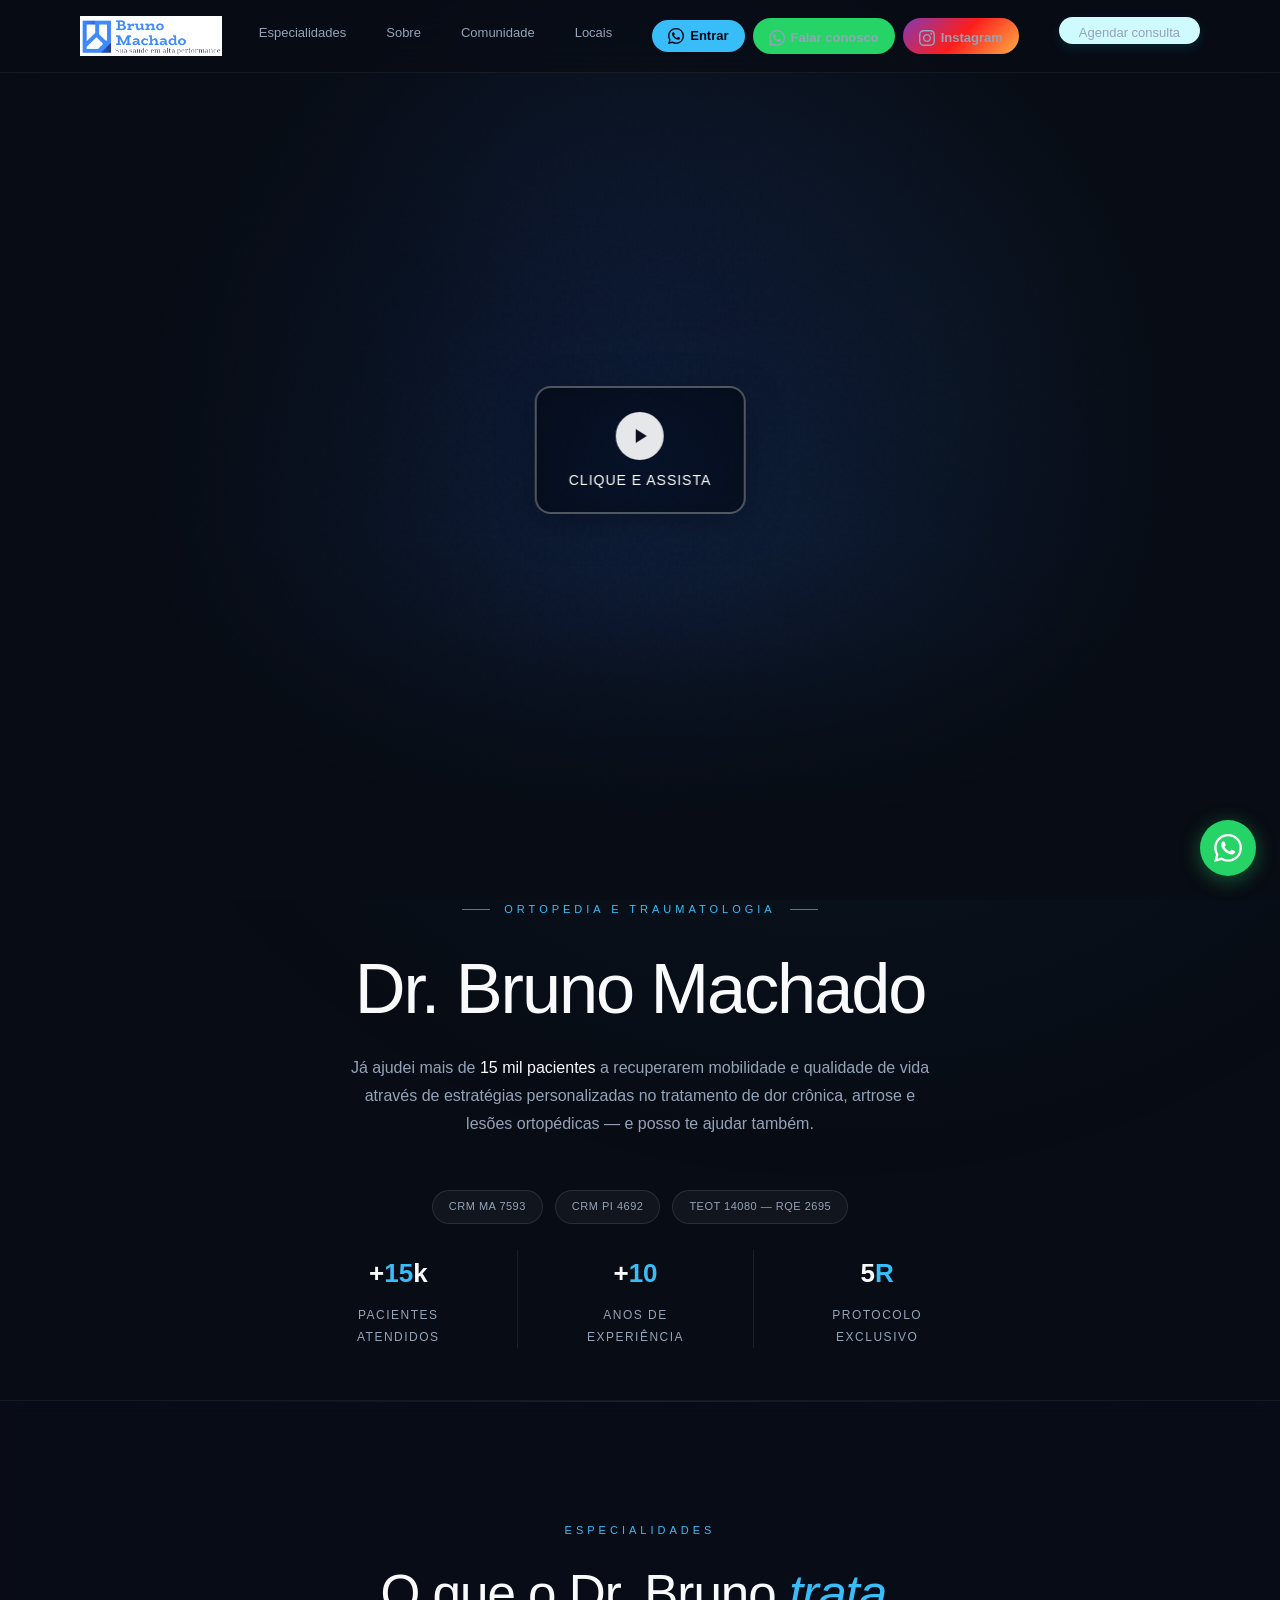
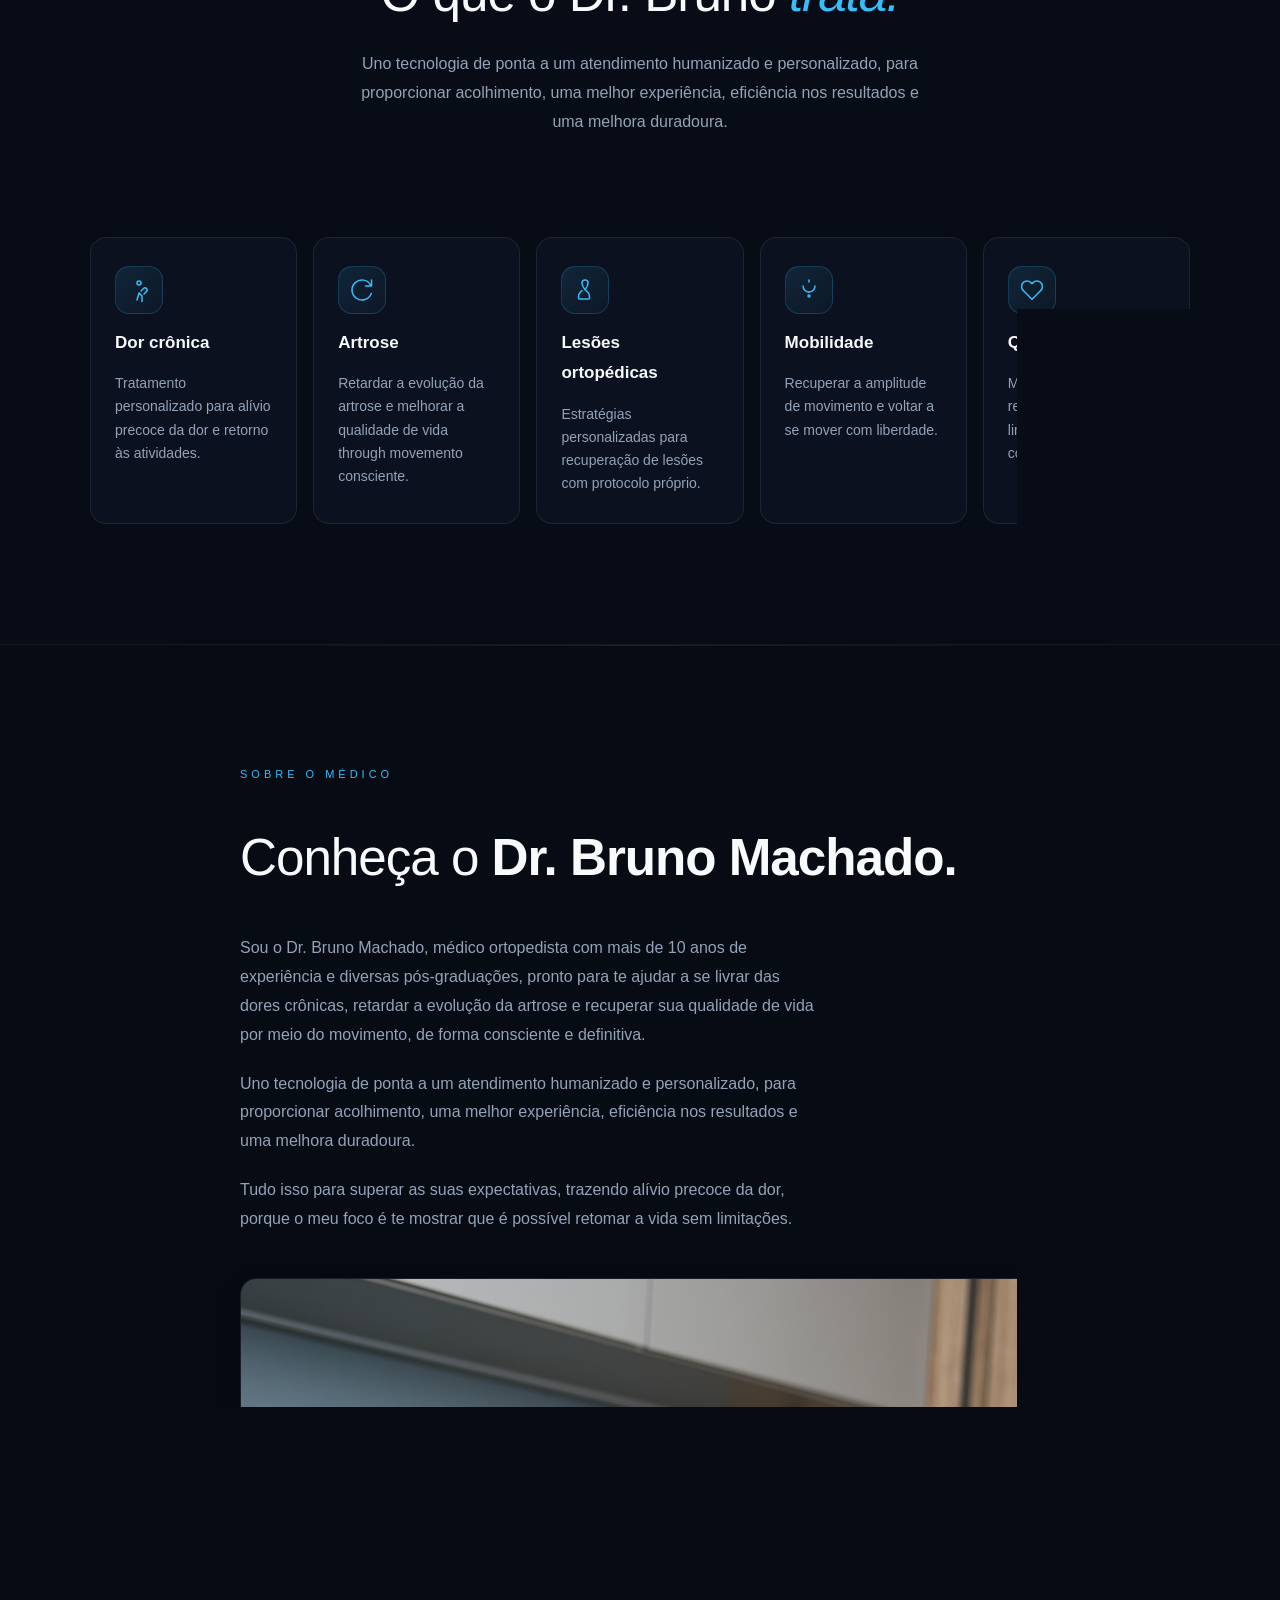
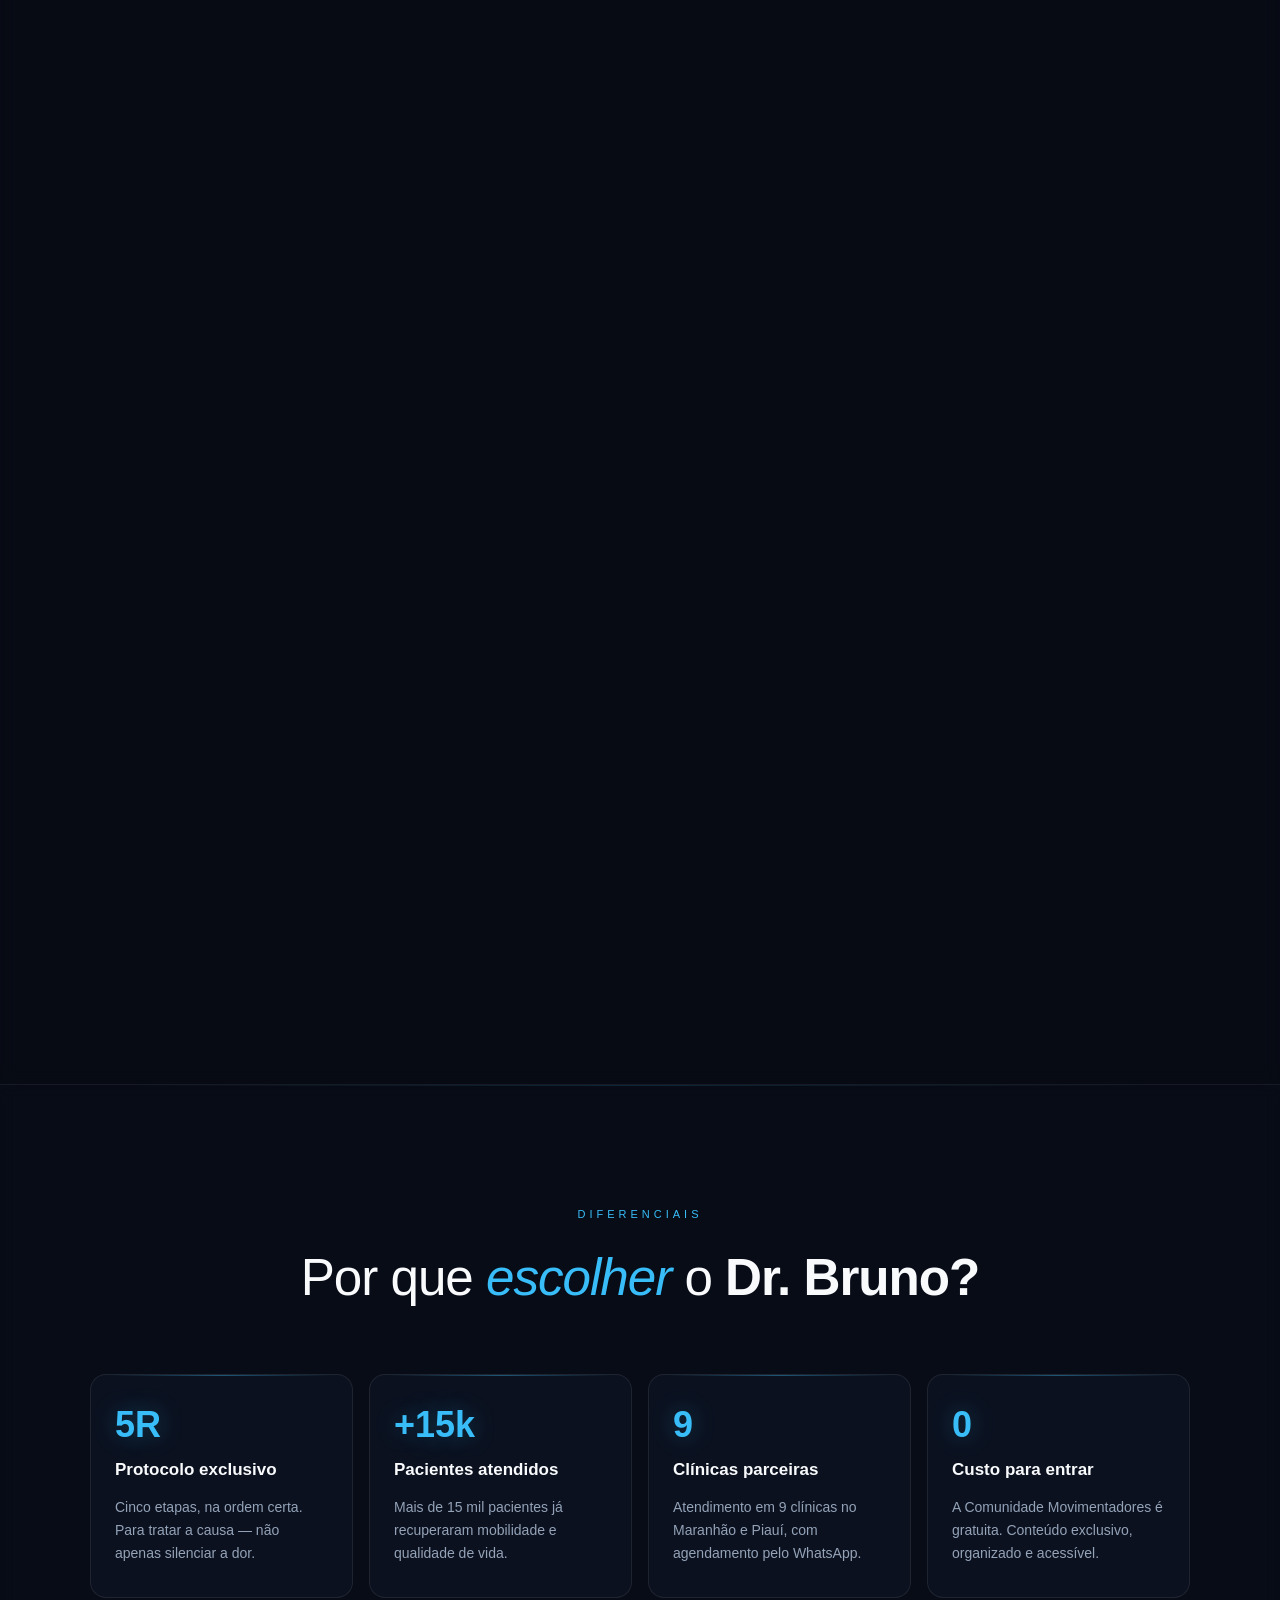
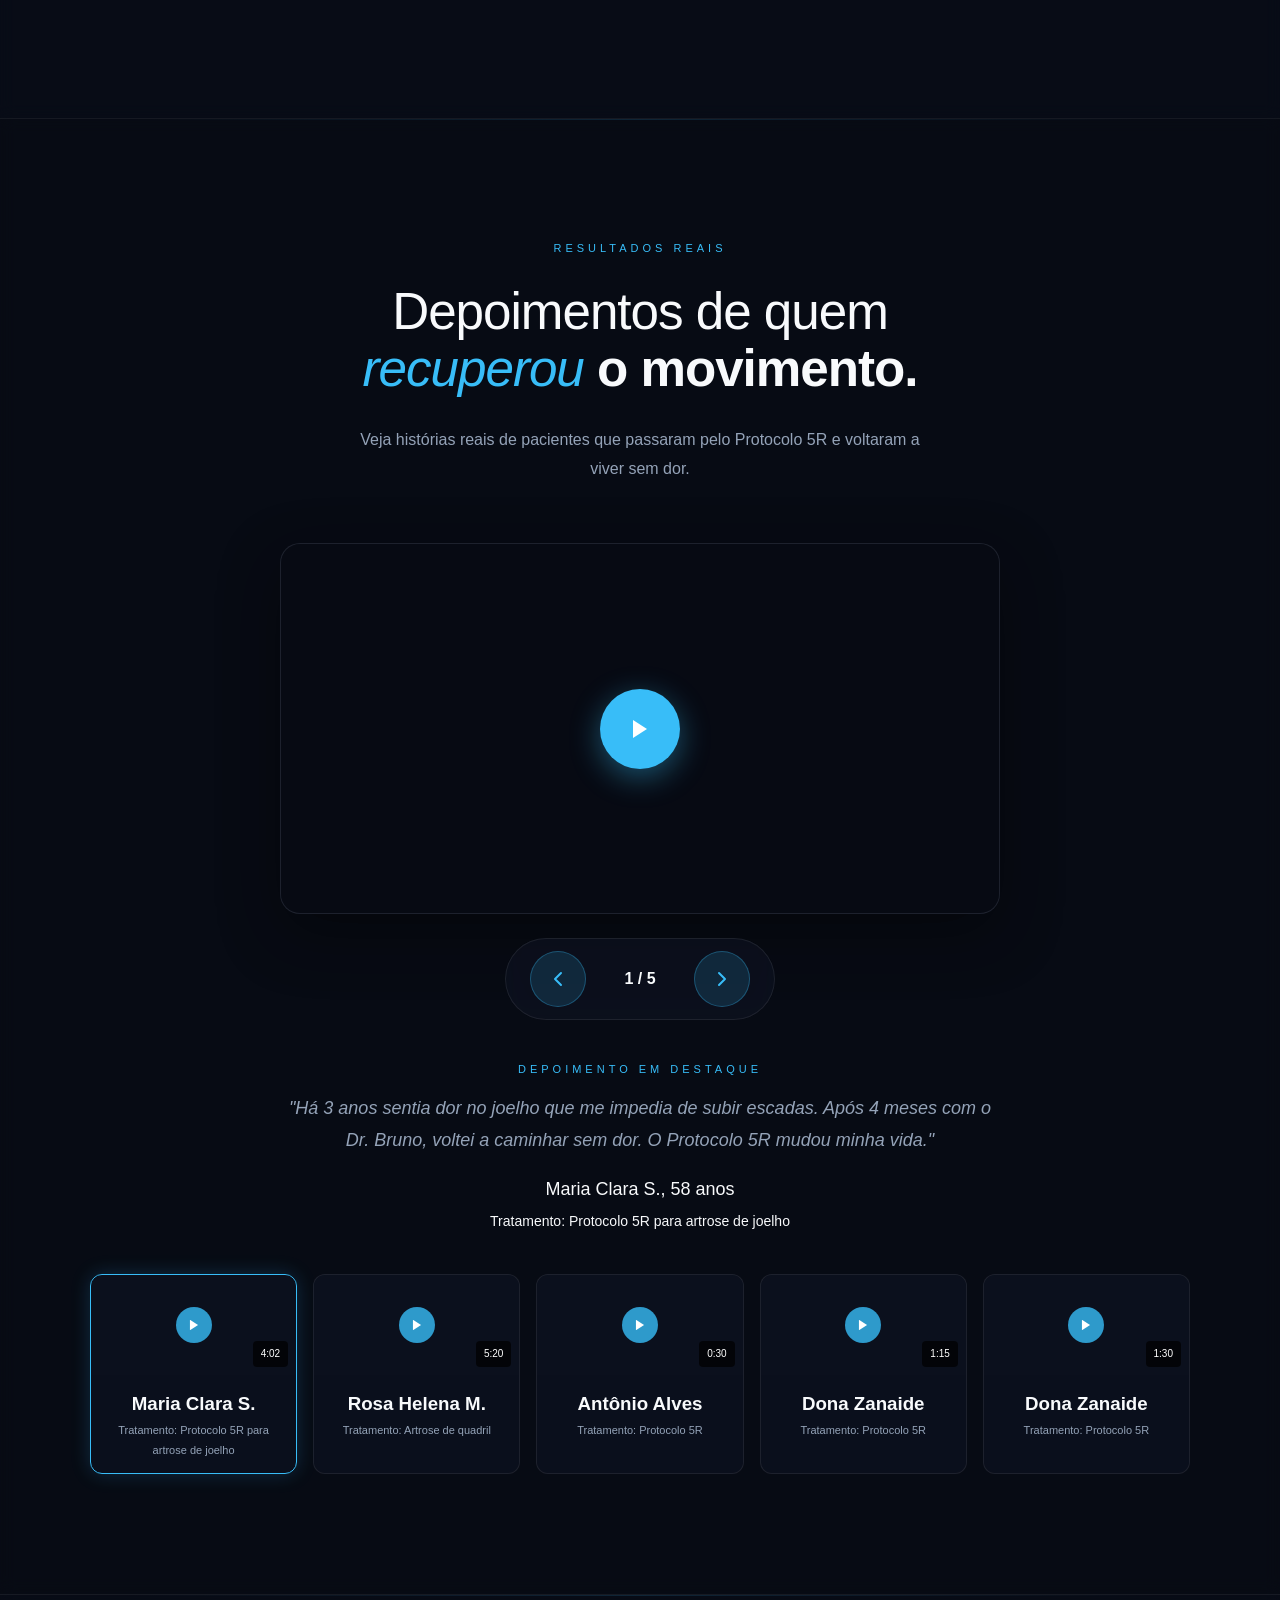
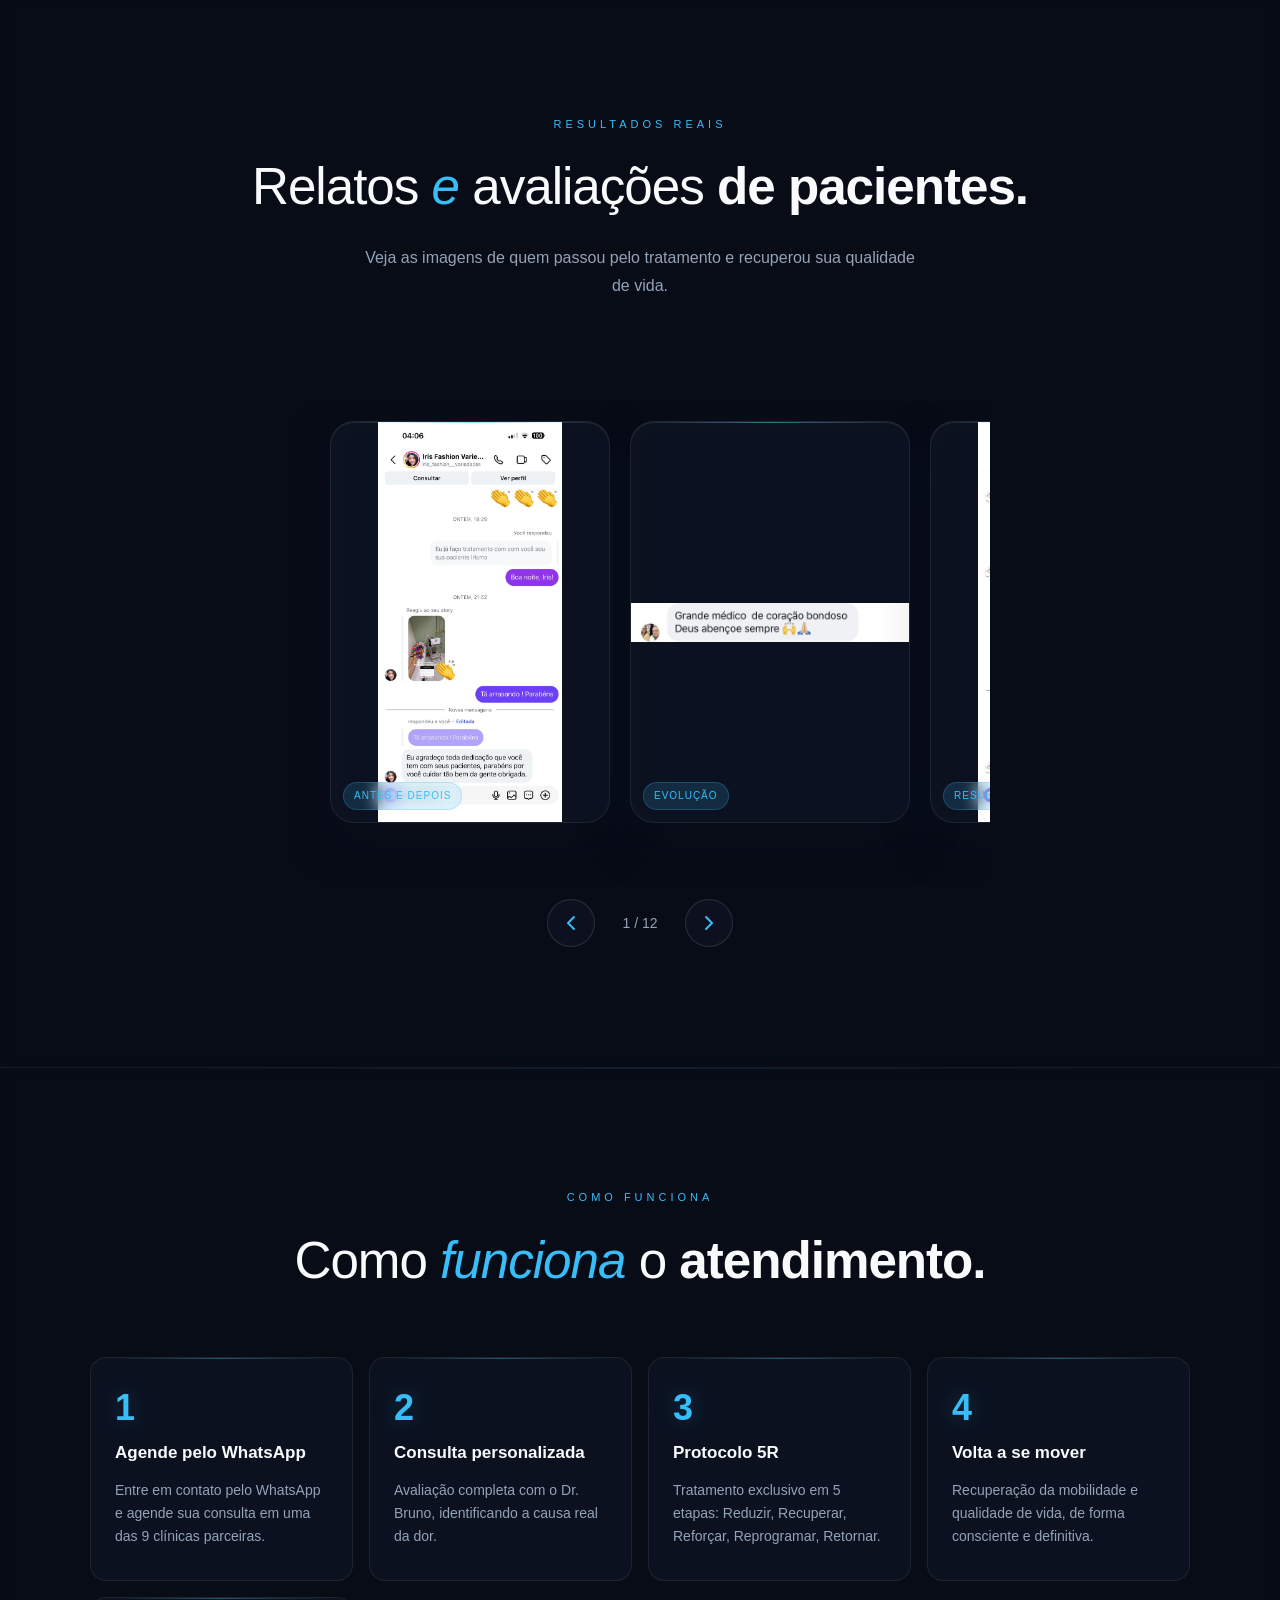
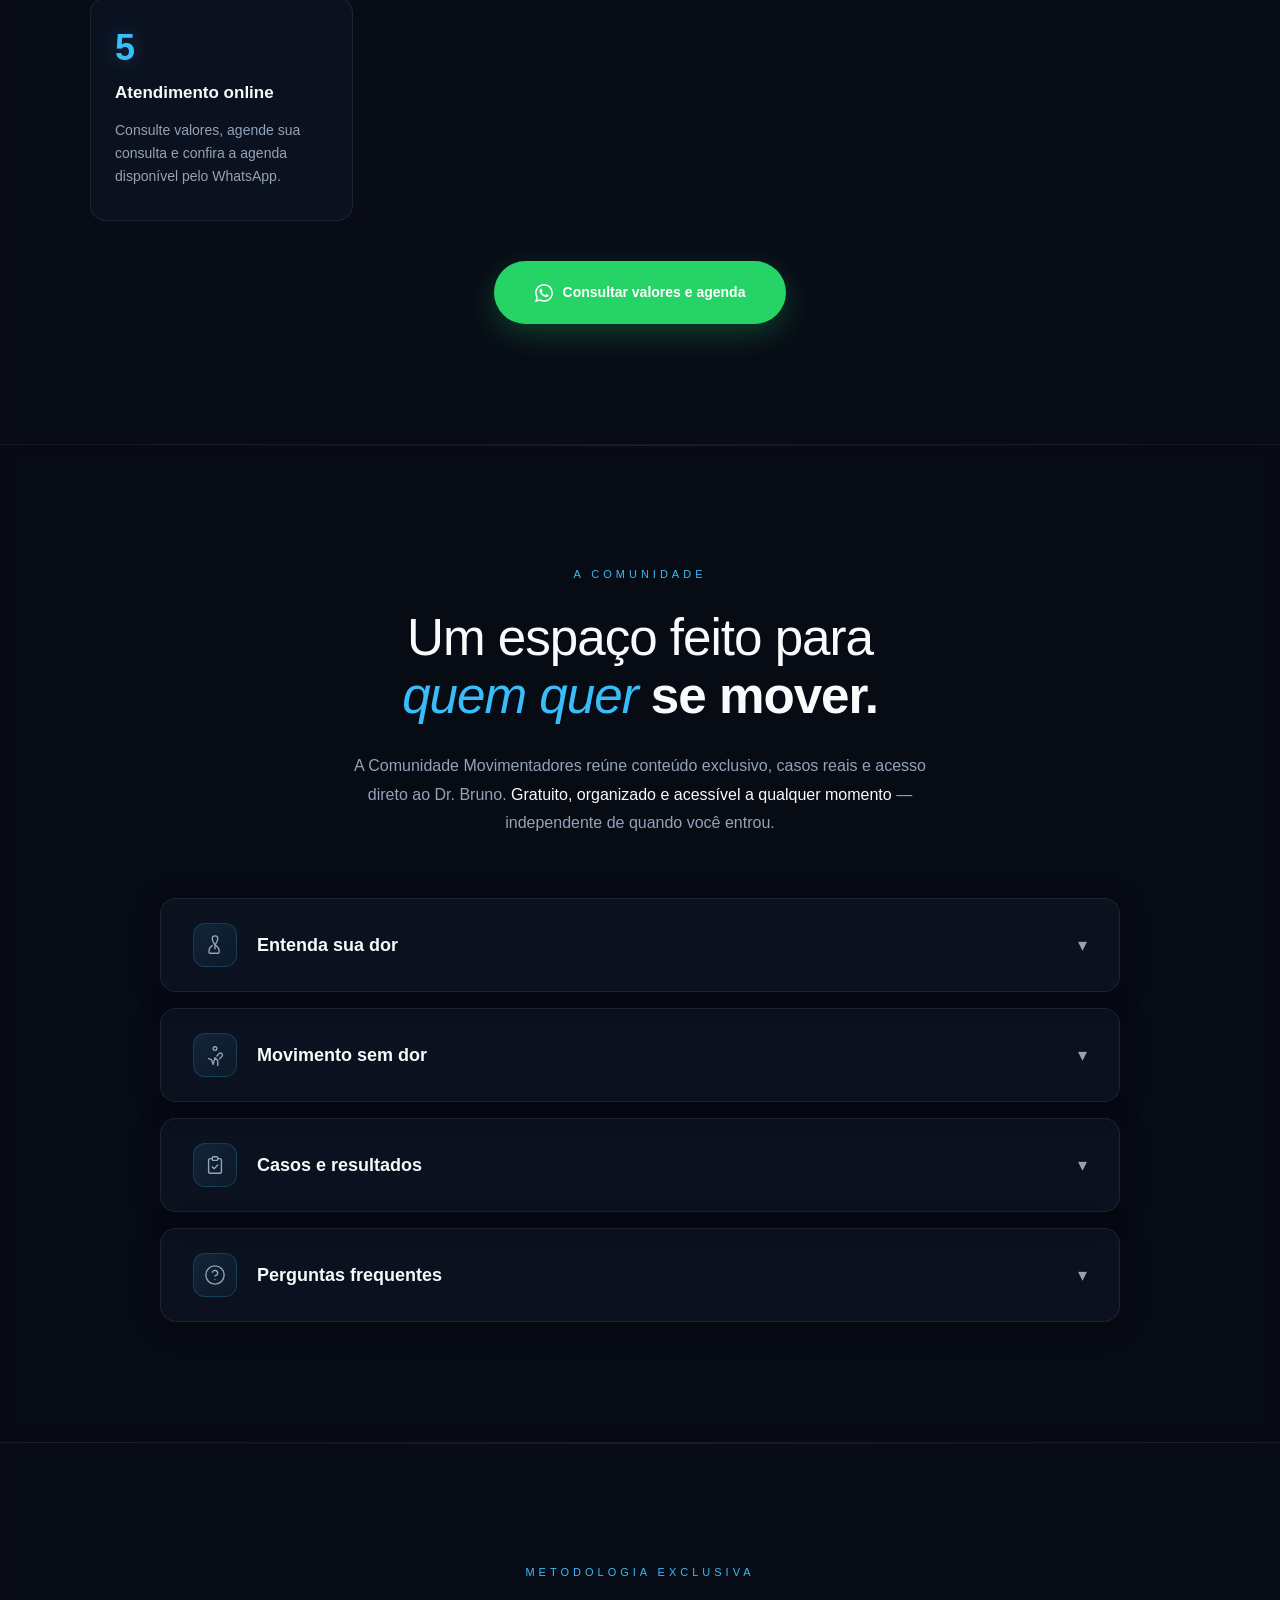
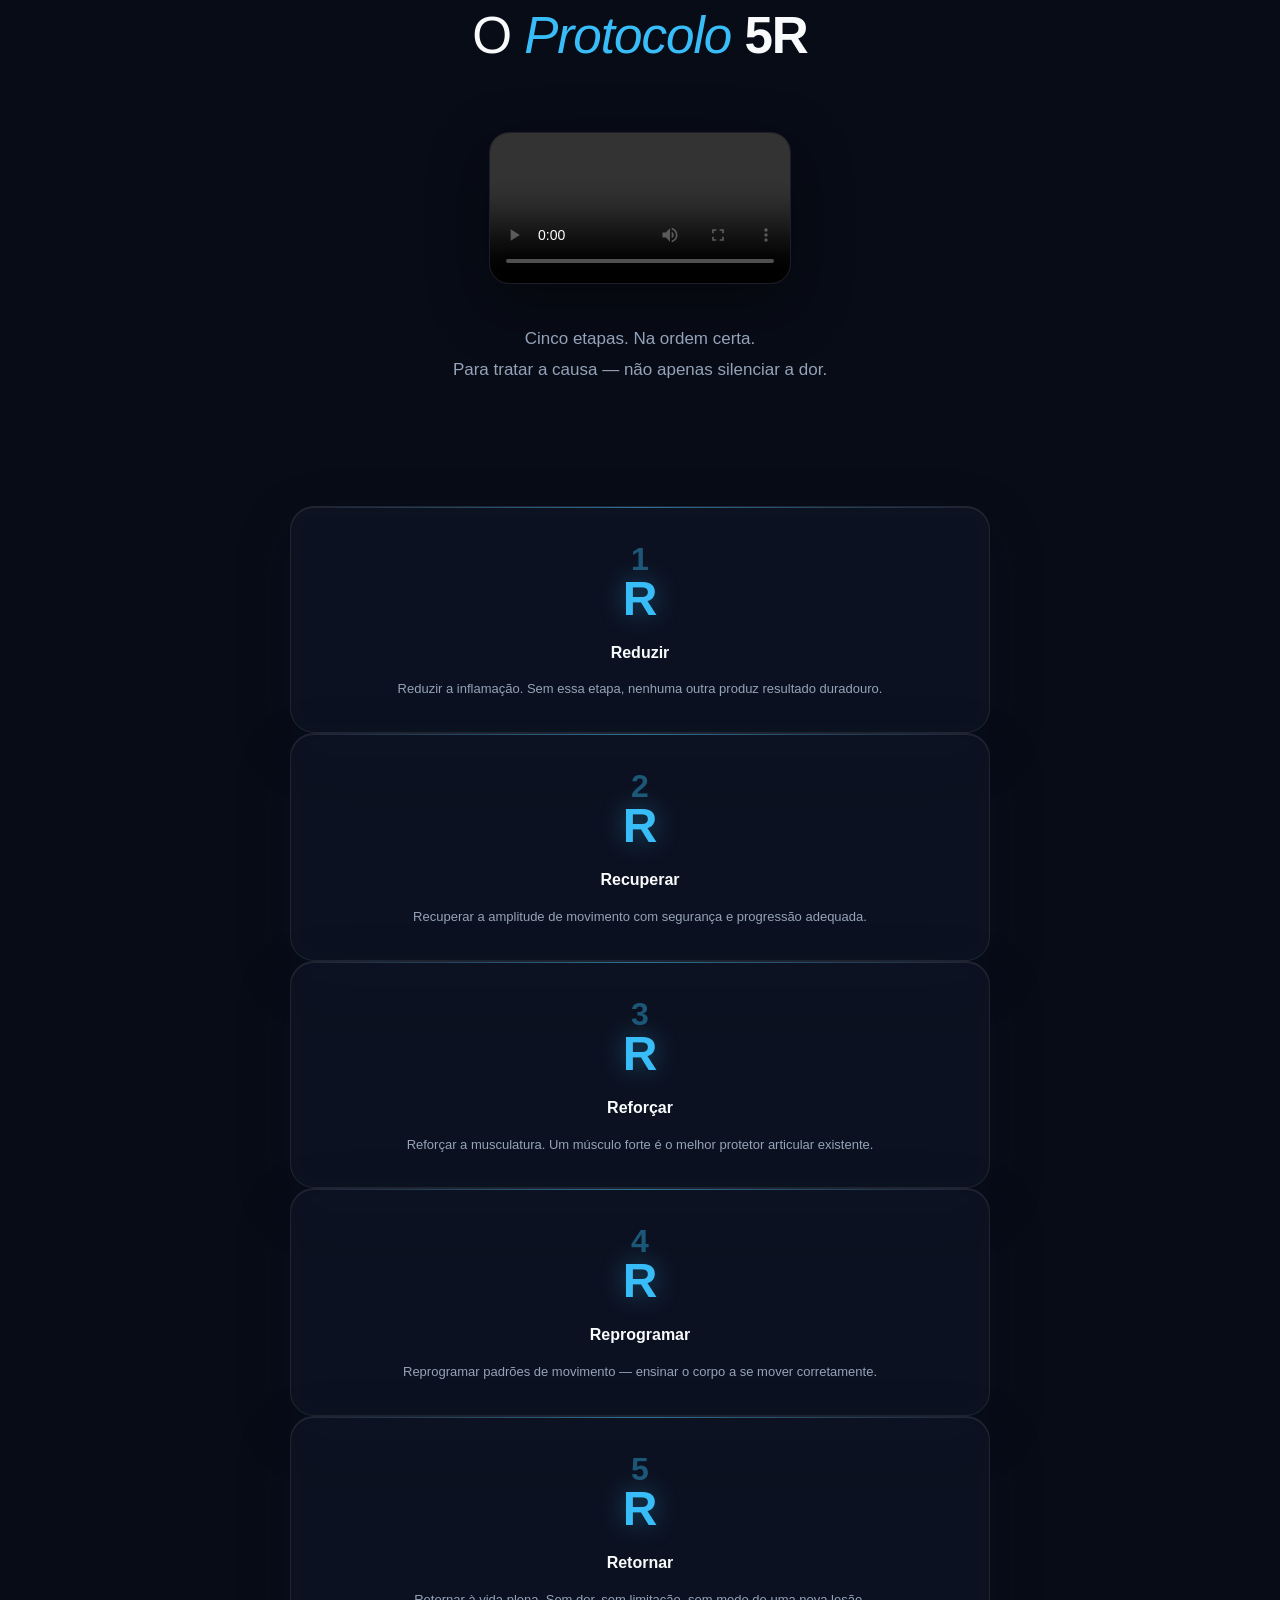
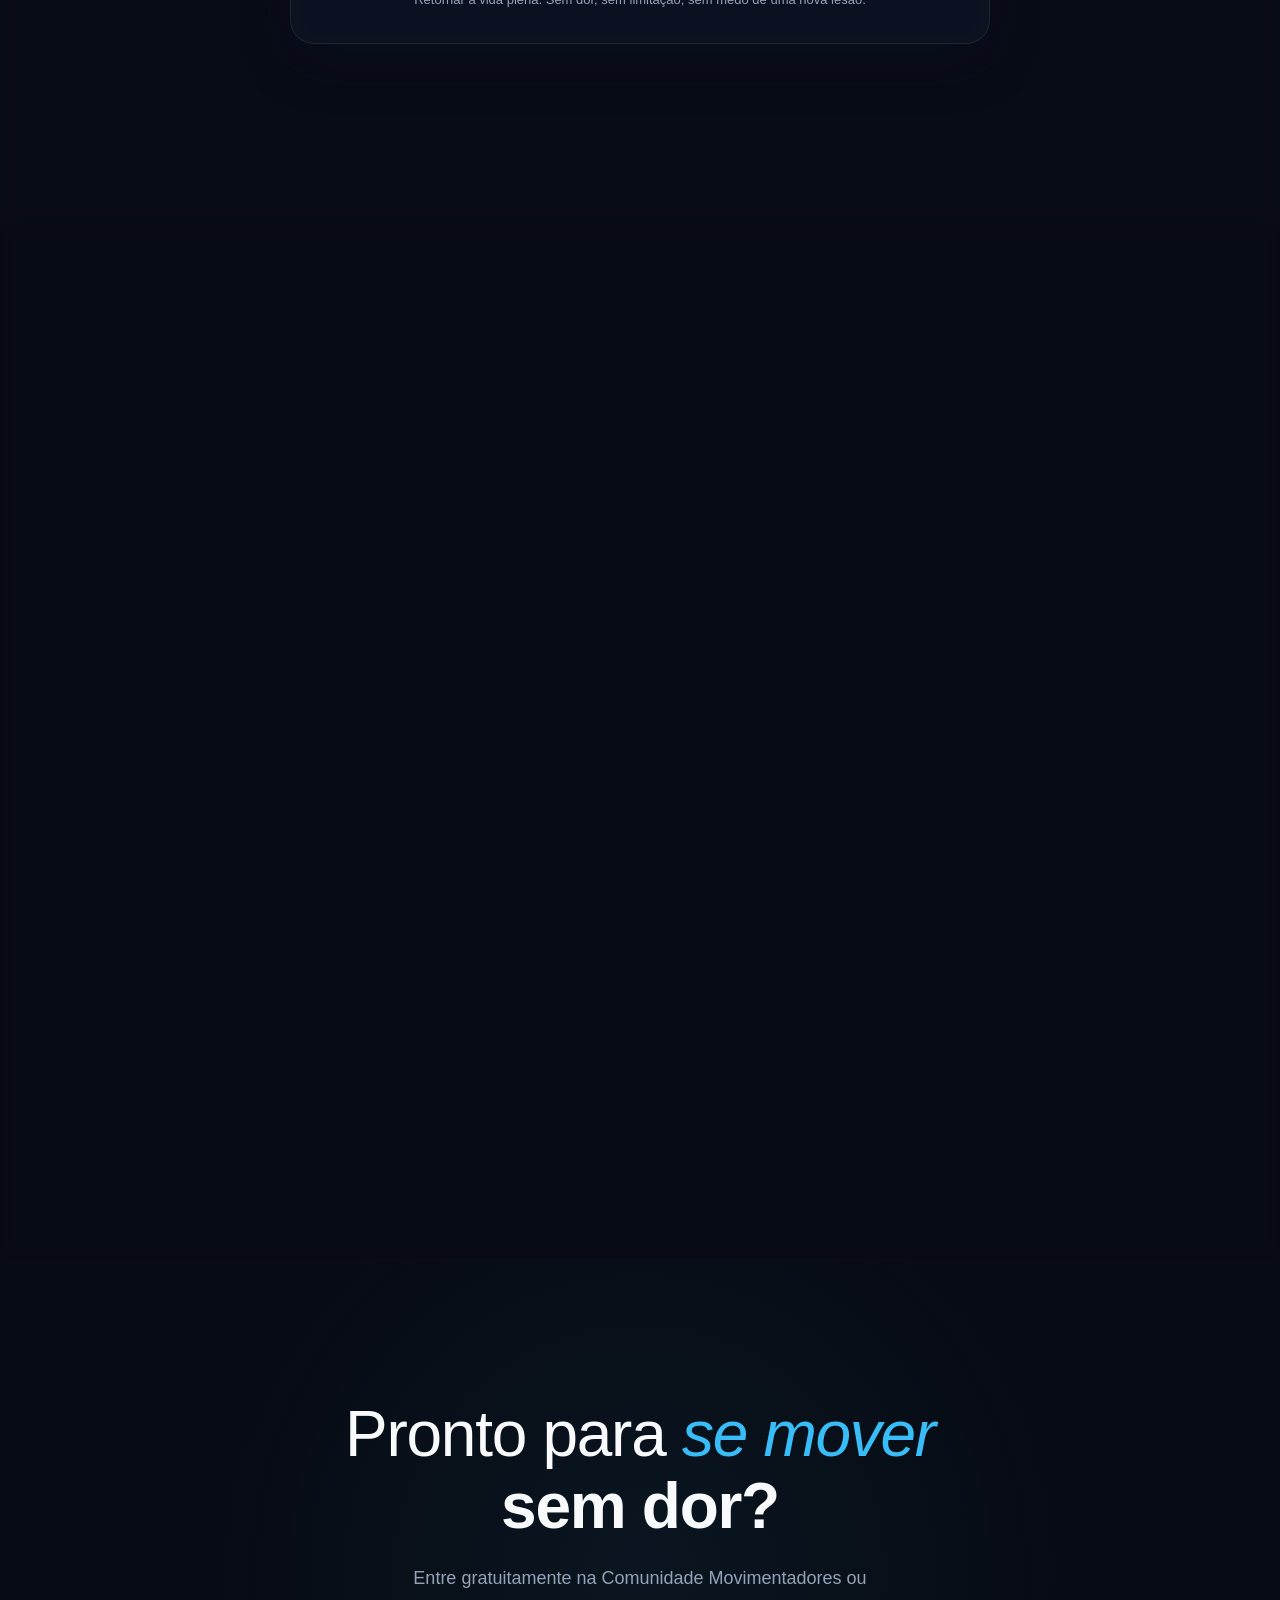
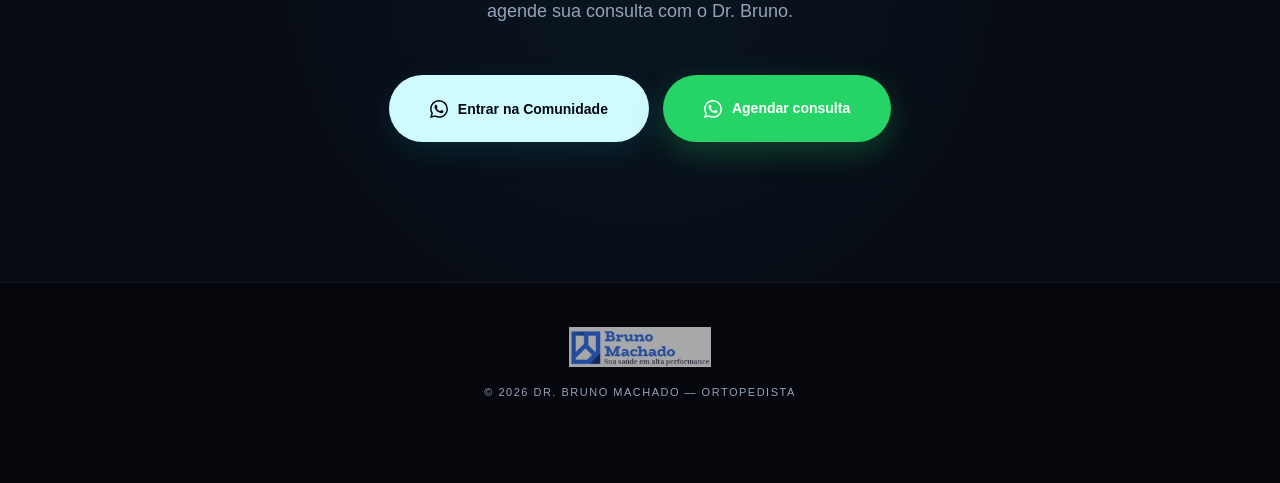
==== commit e8edade6: "feat: push lead data to dataLayer" ====
--- a/index.html
+++ b/index.html
@@ -600,6 +600,6 @@
   <svg viewBox="0 0 24 24" width="28" height="28" fill="#fff"><path d="M17.472 14.382c-.297-.149-1.758-.867-2.03-.967-.273-.099-.471-.148-.67.15-.197.297-.767.966-.94 1.164-.173.199-.347.223-.644.075-.297-.15-1.255-.463-2.39-1.475-.883-.788-1.48-1.761-1.653-2.059-.173-.297-.018-.458.13-.606.134-.133.298-.347.446-.52.149-.174.198-.298.298-.497.099-.198.05-.371-.025-.52-.075-.149-.669-1.612-.916-2.207-.242-.579-.487-.5-.669-.51-.173-.008-.371-.01-.57-.01-.198 0-.52.074-.792.372-.272.297-1.04 1.016-1.04 2.479 0 1.462 1.065 2.875 1.213 3.074.149.198 2.096 3.2 5.077 4.487.709.306 1.262.489 1.694.625.712.227 1.36.195 1.871.118.571-.085 1.758-.719 2.006-1.413.248-.694.248-1.289.173-1.413-.074-.124-.272-.198-.57-.347m-5.421 7.403h-.004a9.87 9.87 0 01-5.031-1.378l-.361-.214-3.741.982.998-3.648-.235-.374a9.86 9.86 0 01-1.51-5.26c.001-5.45 4.436-9.884 9.888-9.884 2.64 0 5.122 1.03 6.988 2.898a9.825 9.825 0 012.893 6.994c-.003 5.45-4.437 9.884-9.885 9.884m8.413-18.297A11.815 11.815 0 0012.05 0C5.495 0 .16 5.335.157 11.892c0 2.096.547 4.142 1.588 5.945L.057 24l6.305-1.654a11.882 11.882 0 005.683 1.448h.005c6.554 0 11.89-5.335 11.893-11.893a11.821 11.821 0 00-3.48-8.413z"/></svg>
 </a>
 
-<script src="main.js?v=20260715-whatsapp-link-fix" defer></script>
+<script src="main.js?v=20260715-gtm-datalayer" defer></script>
 </body>
 </html>
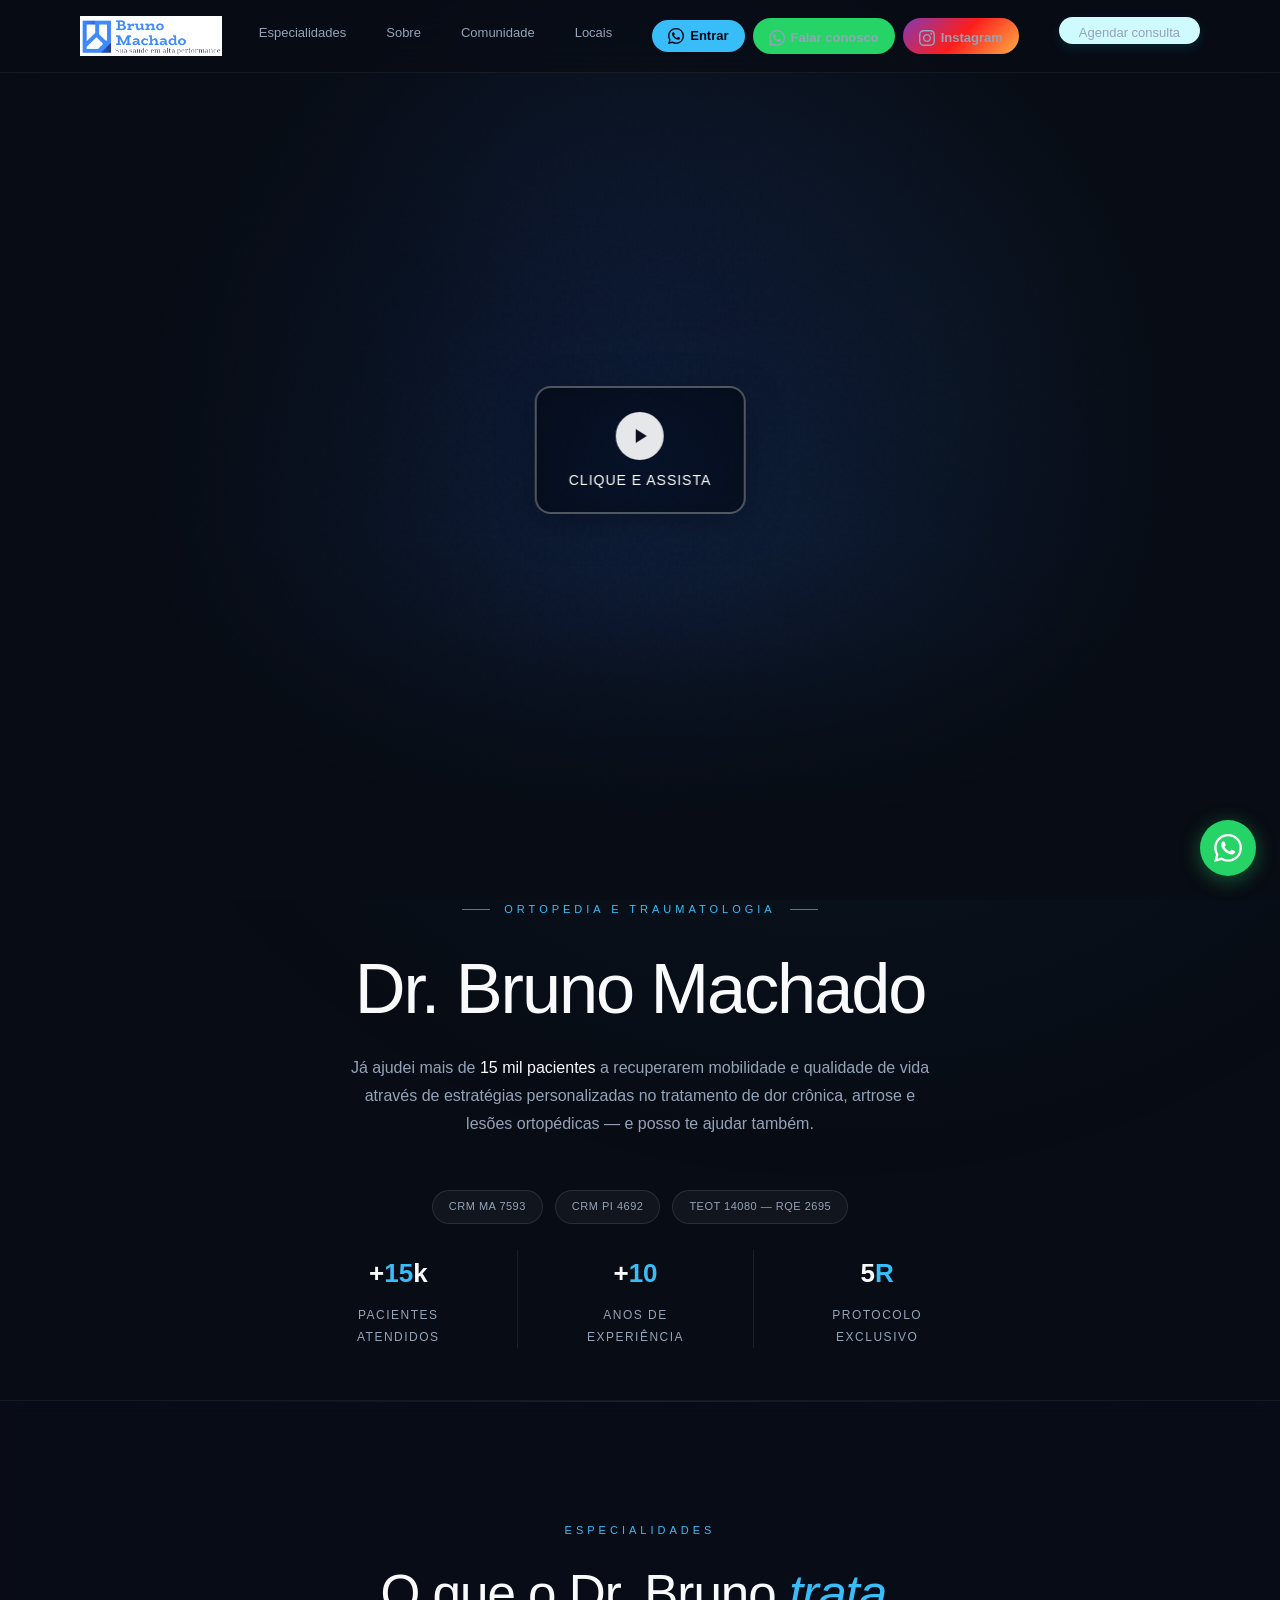
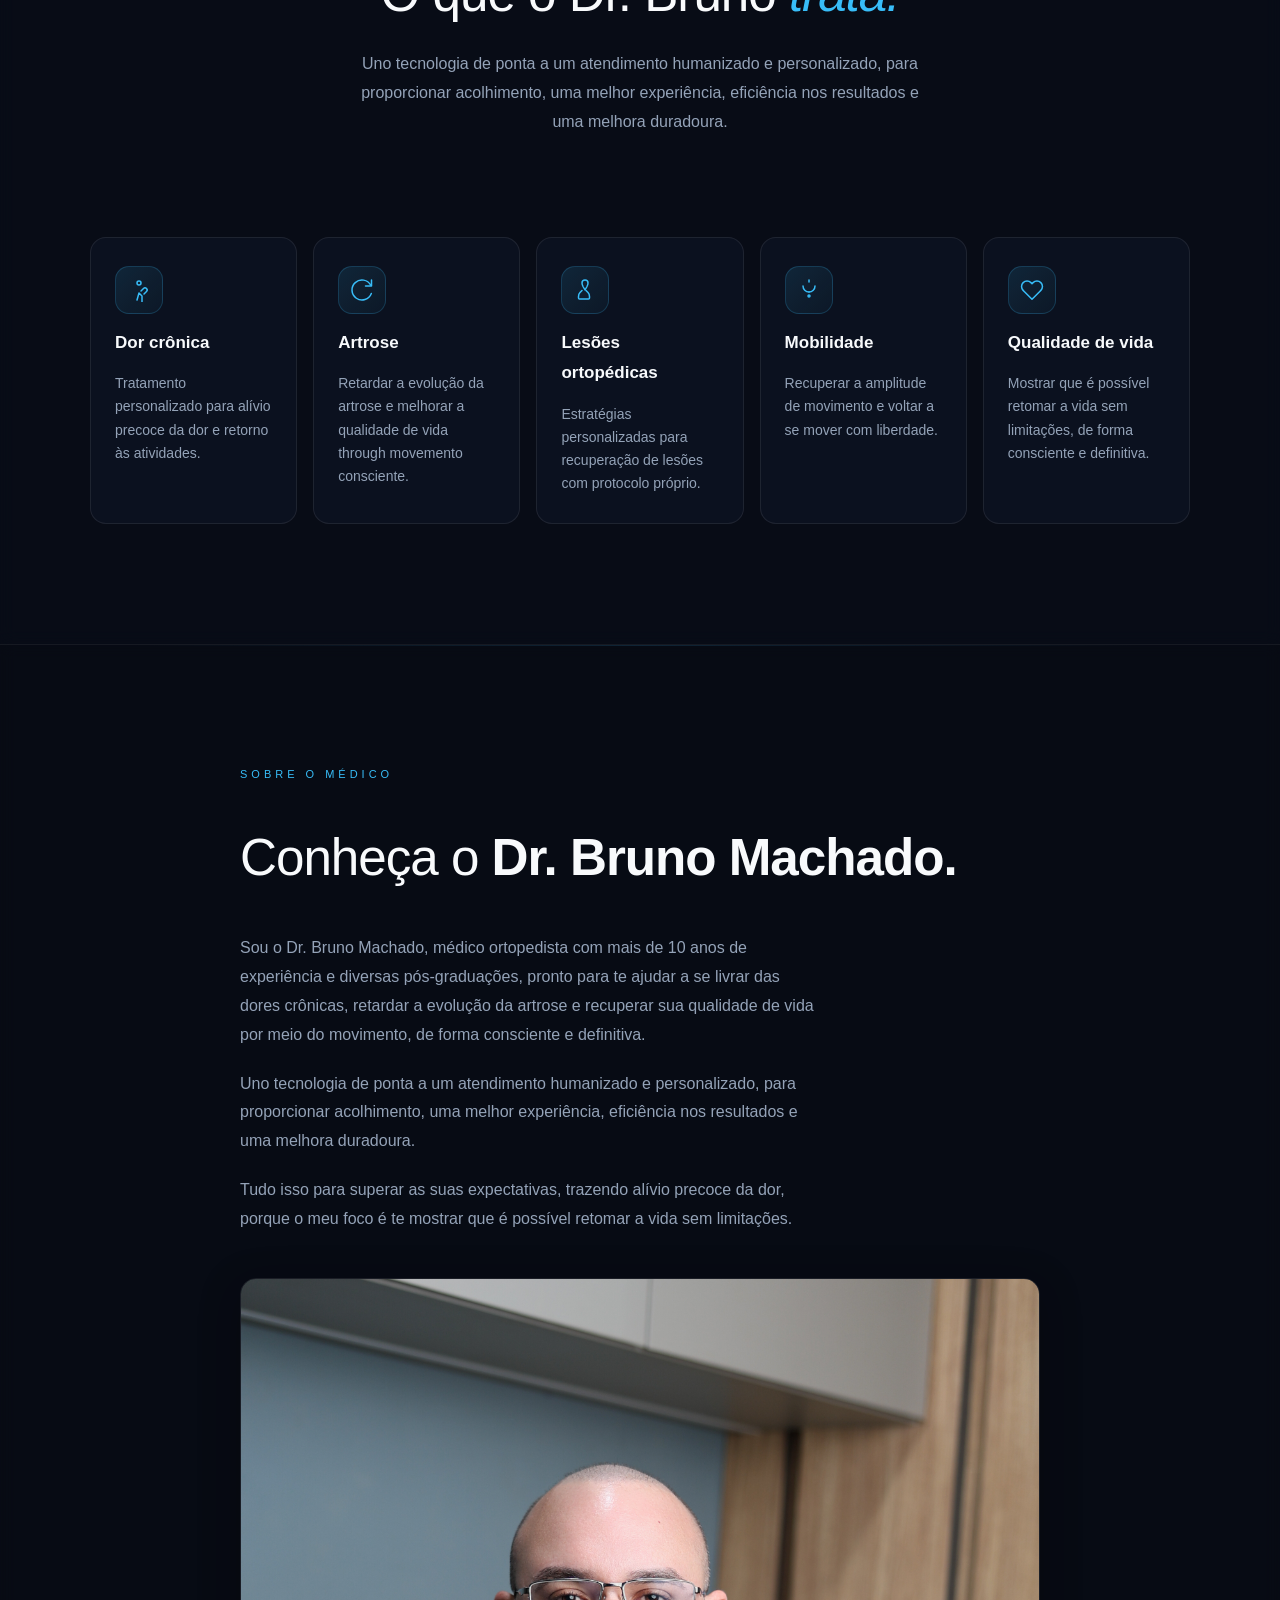
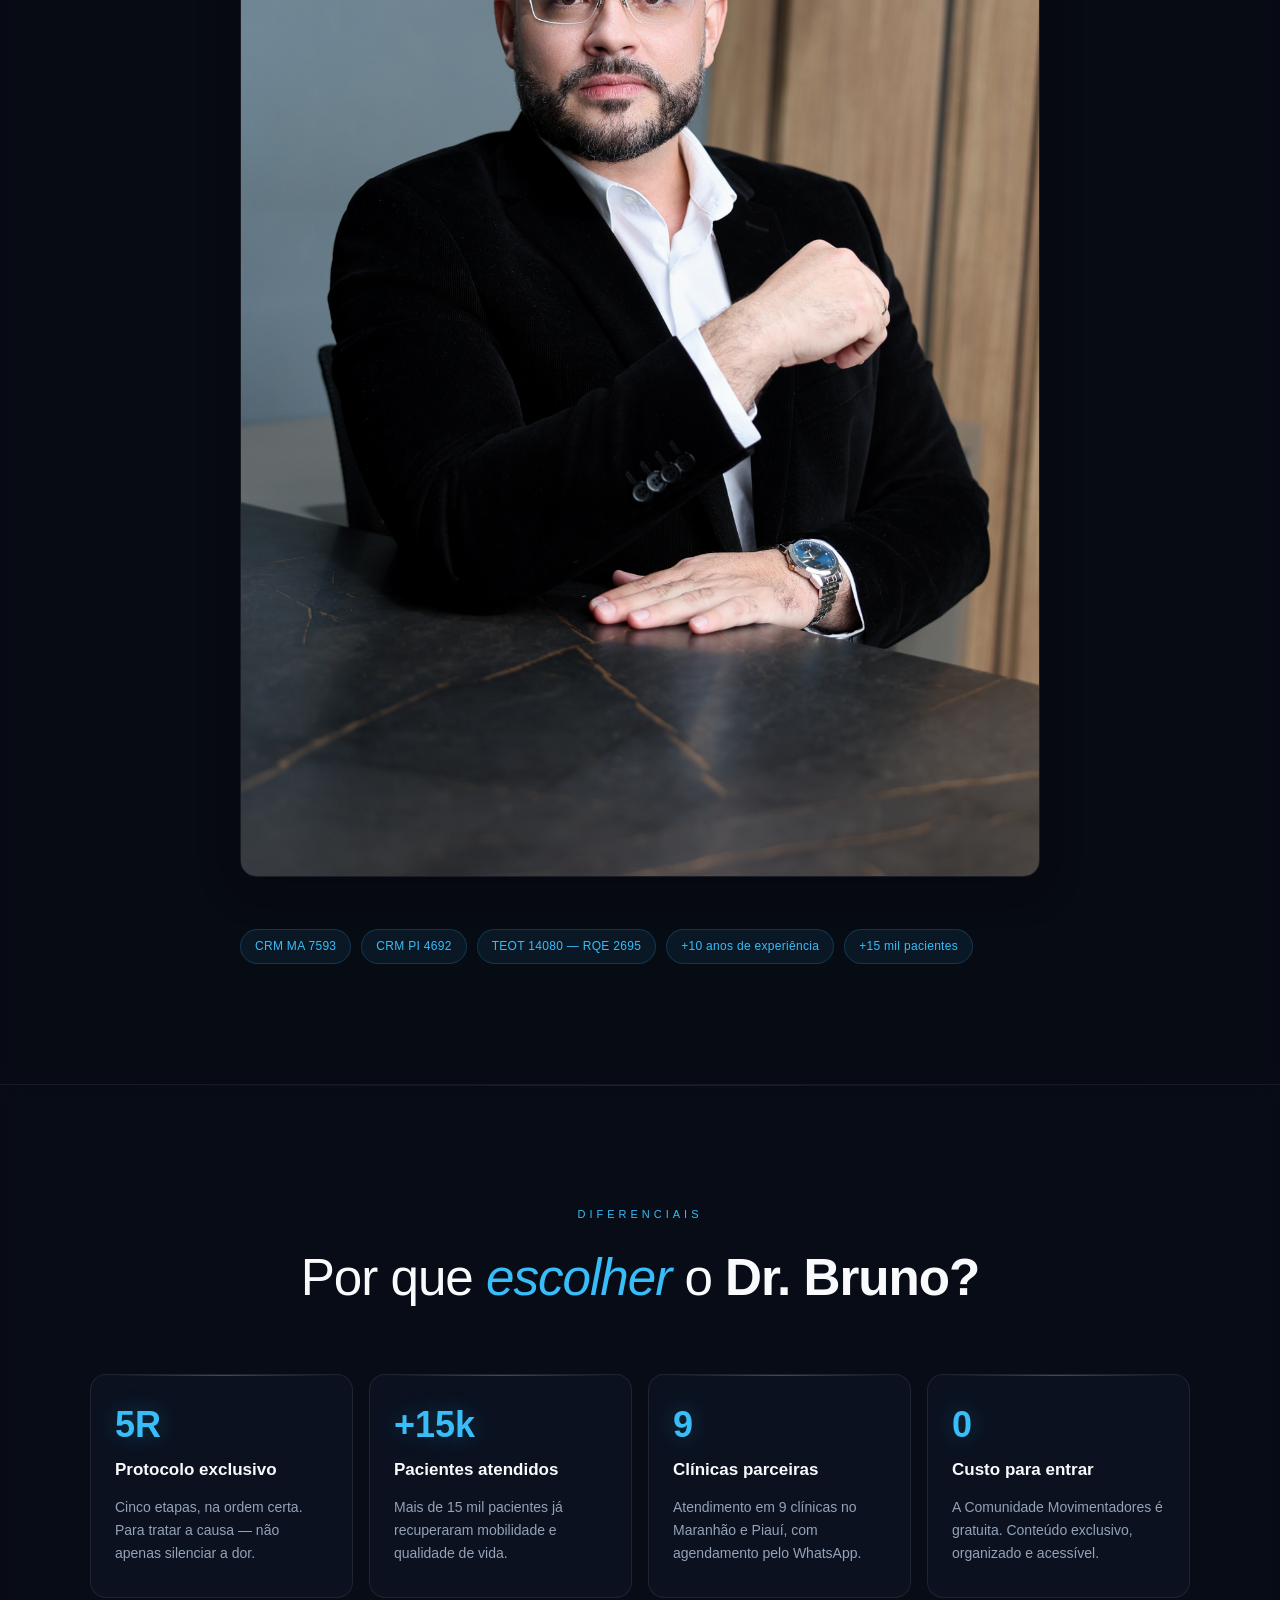
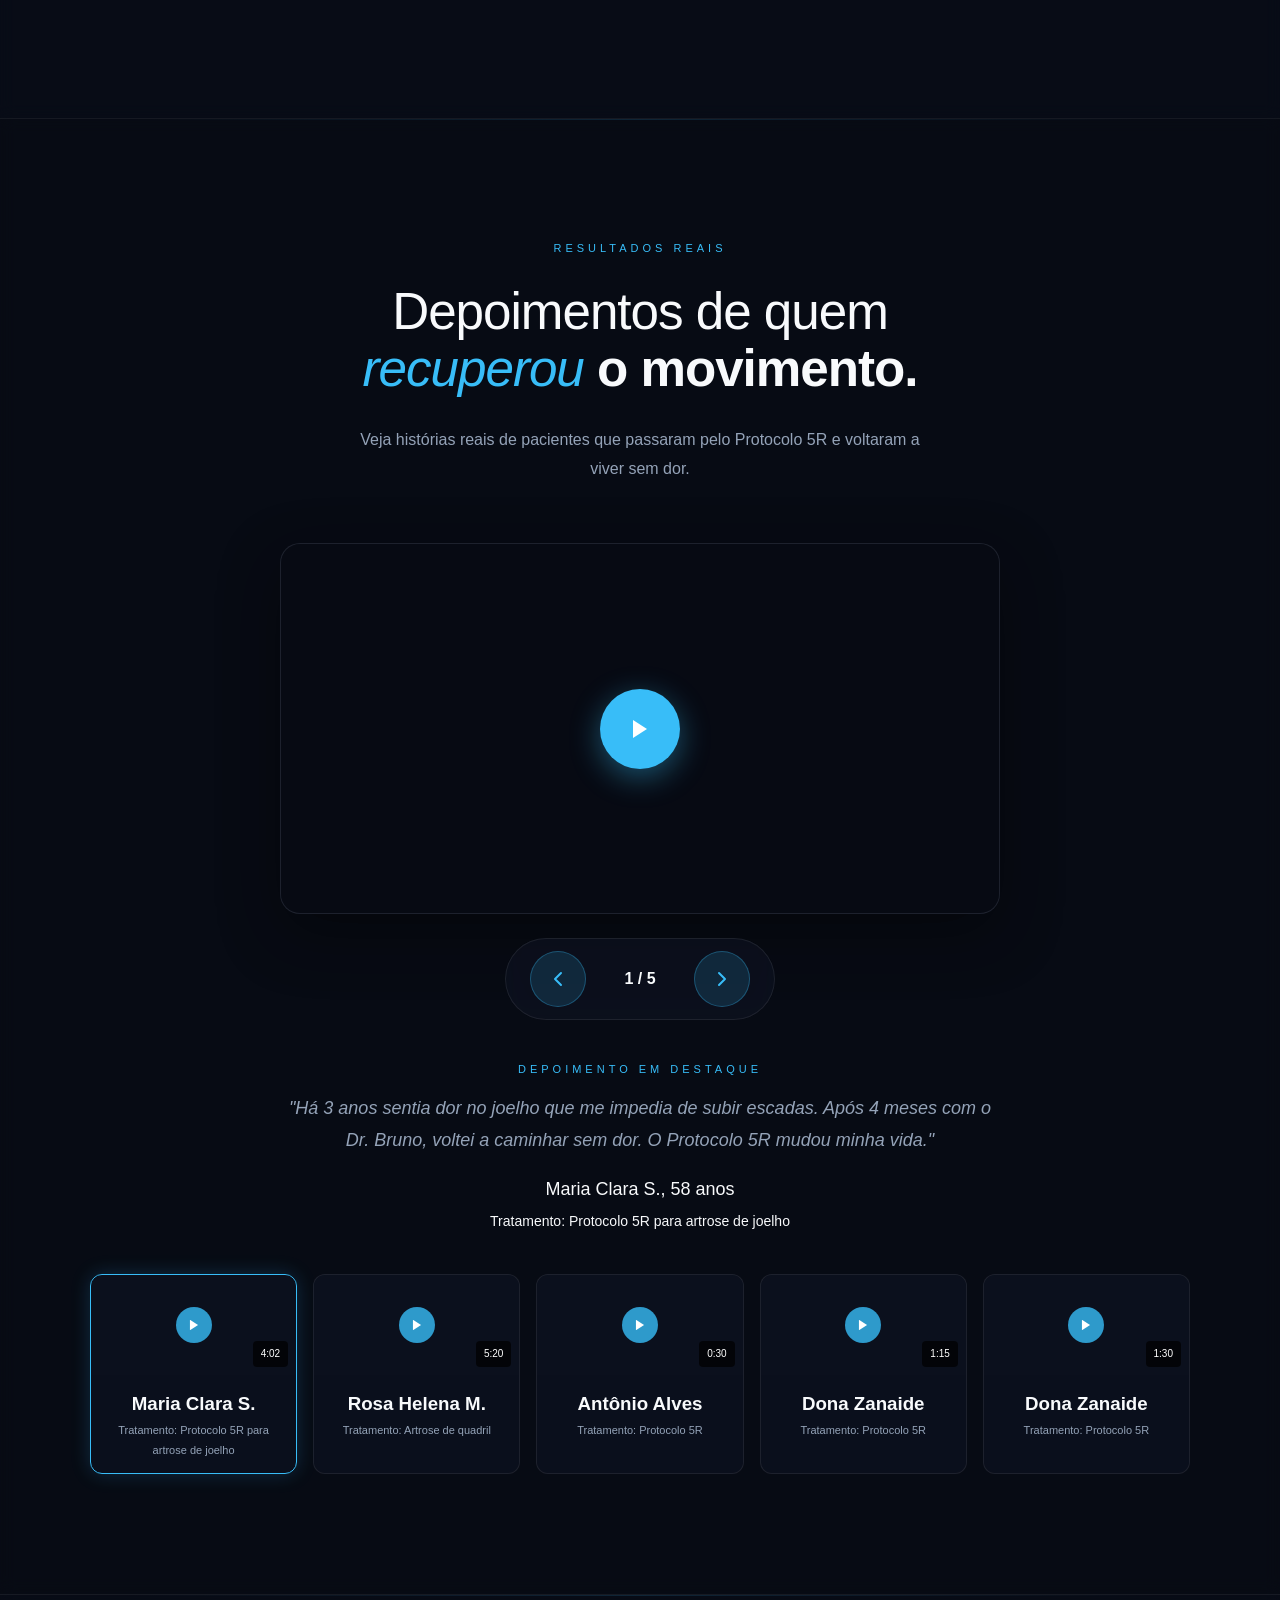
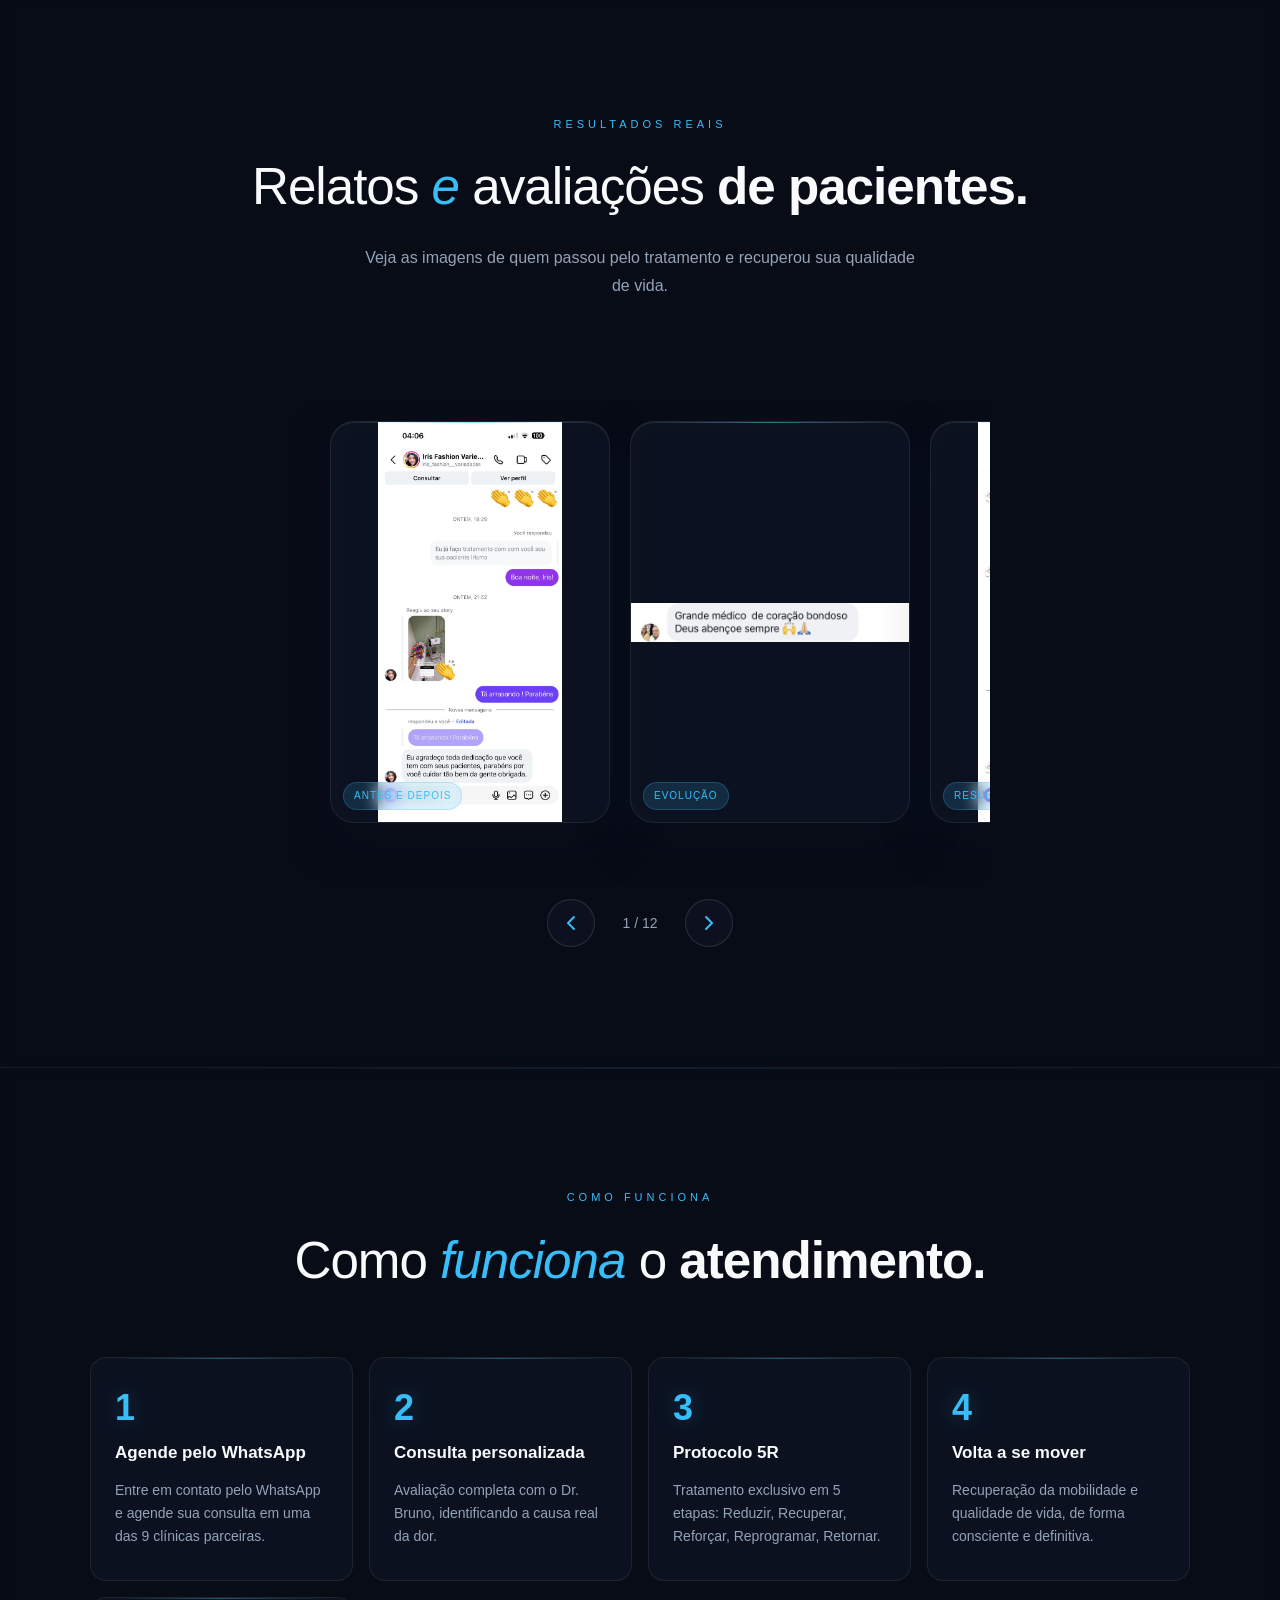
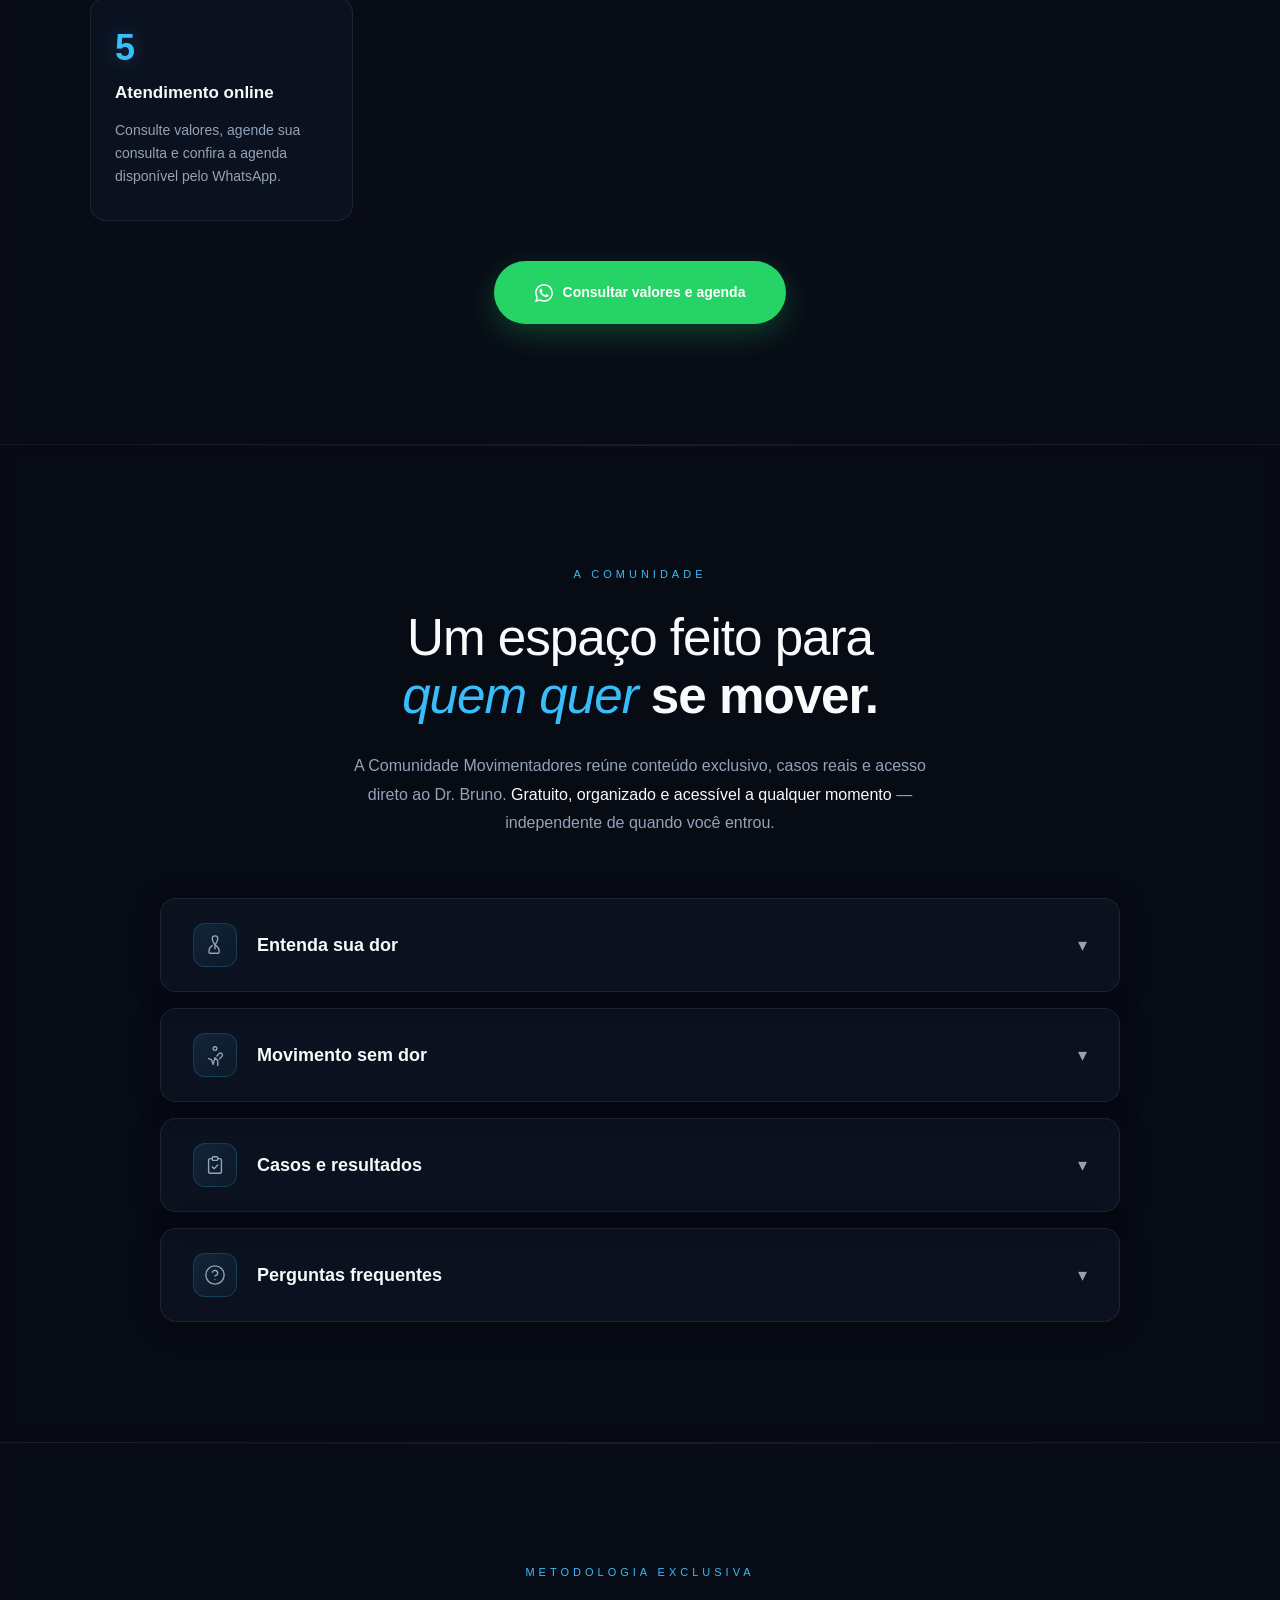
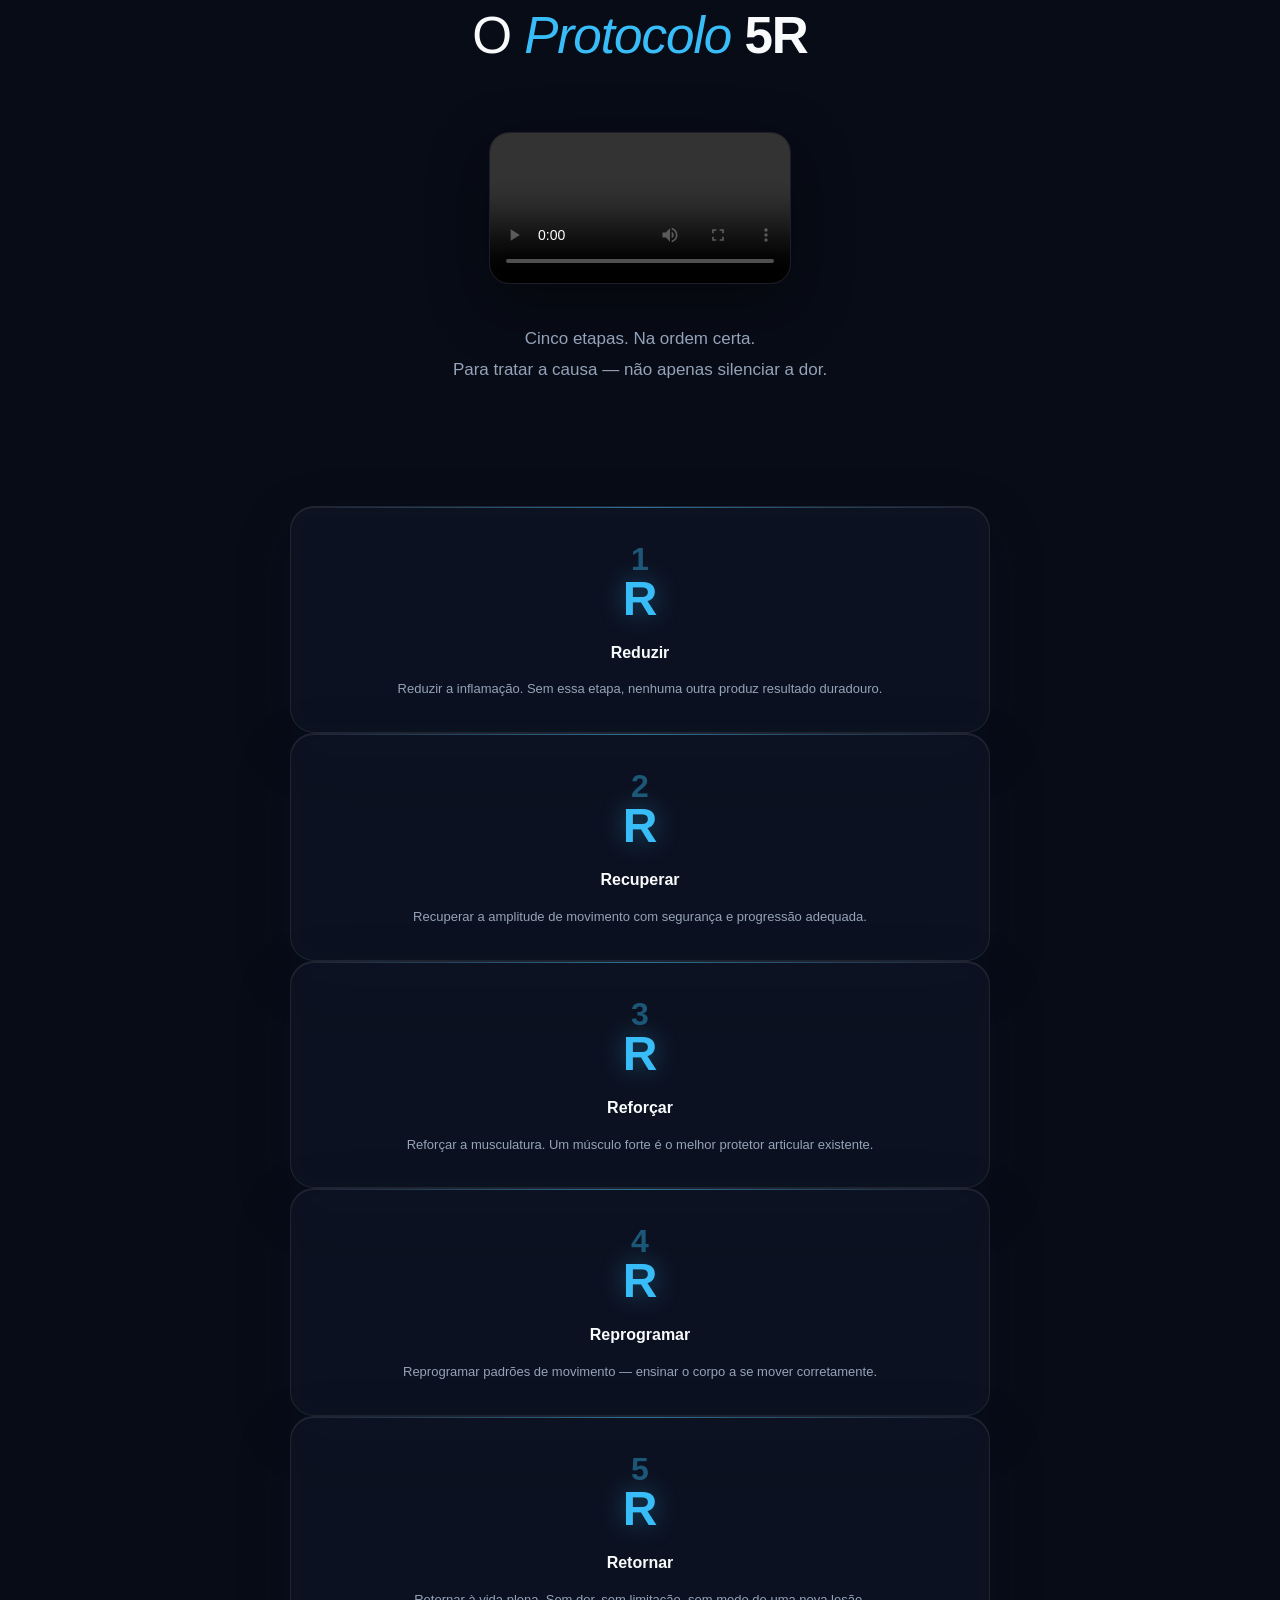
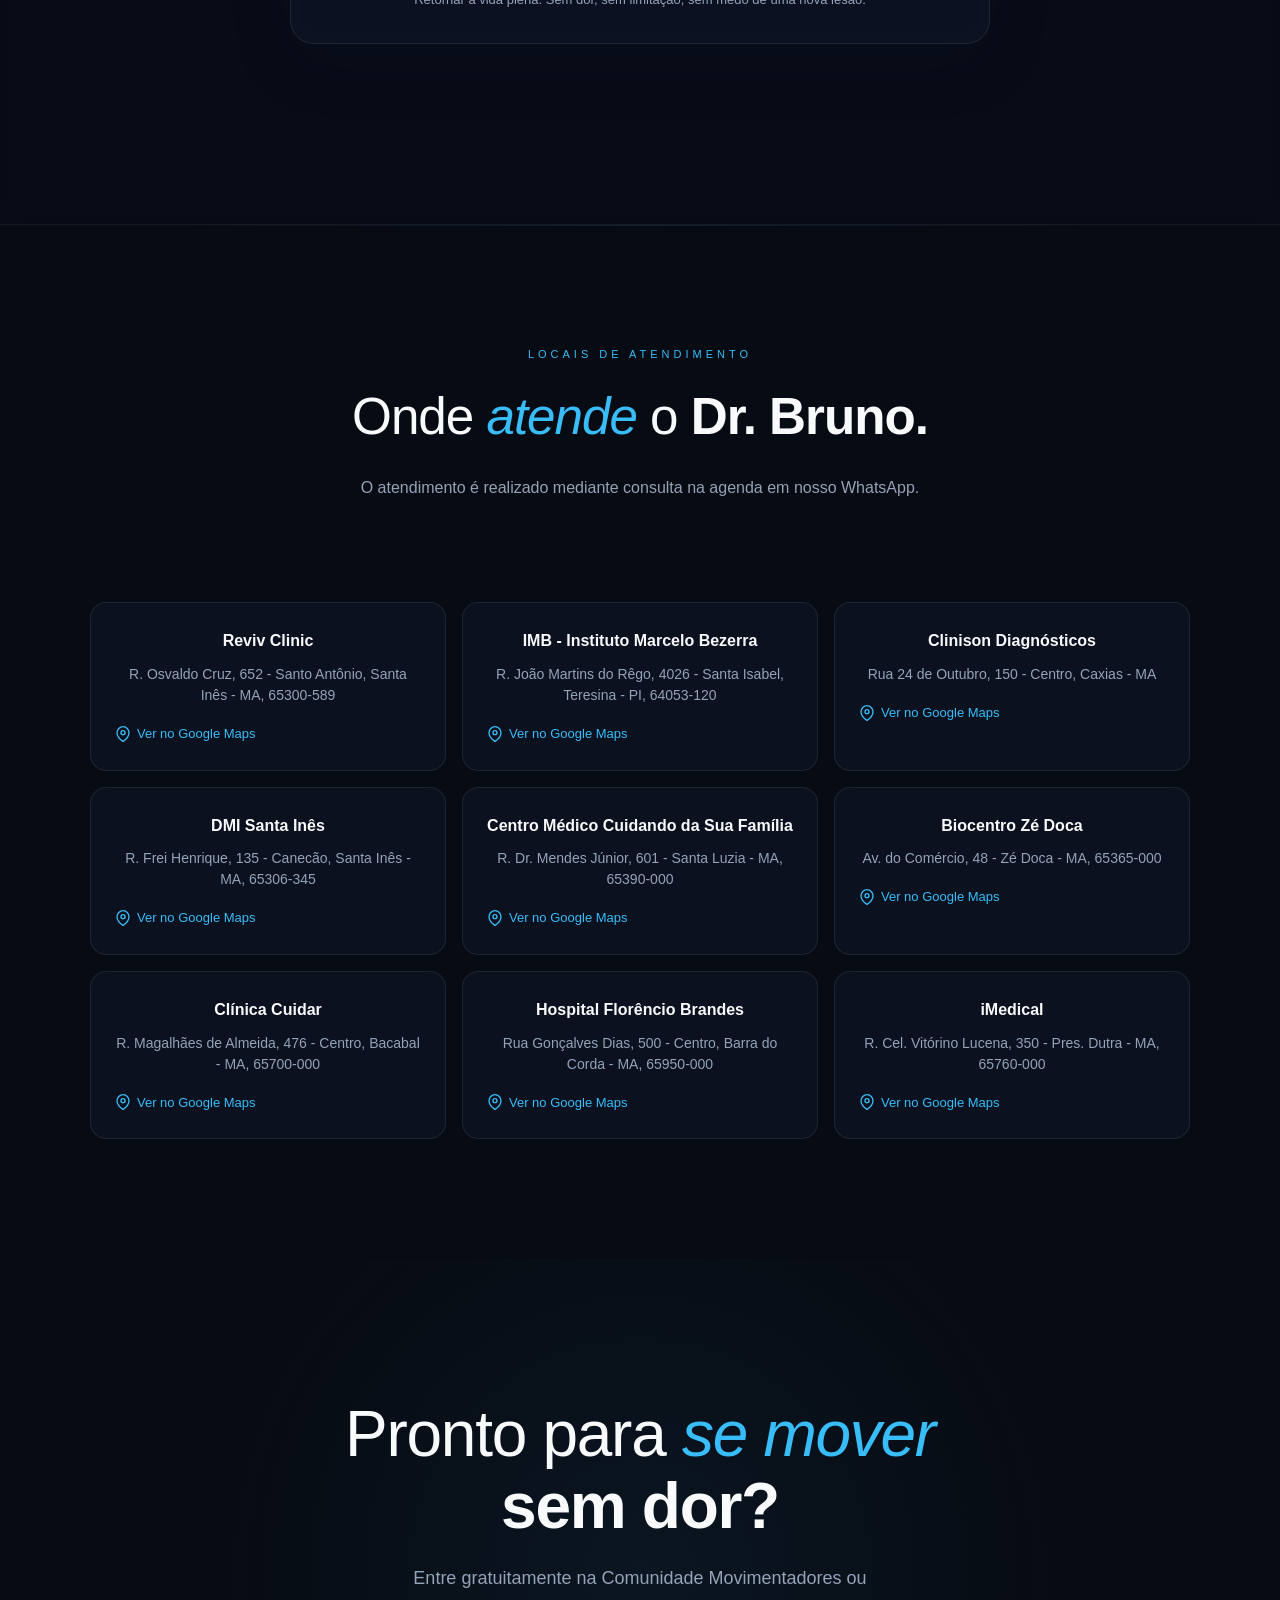
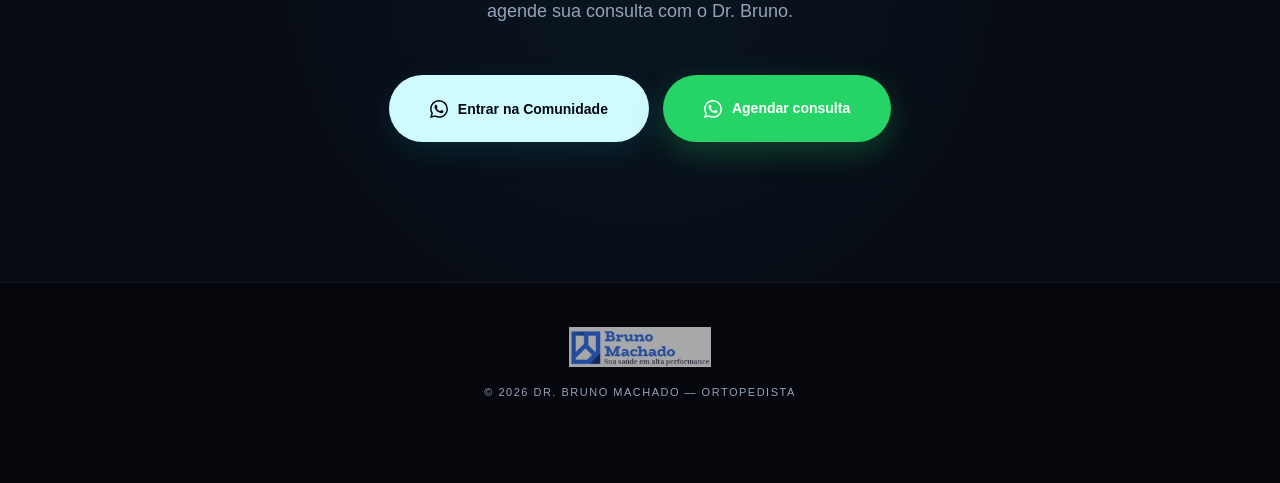
==== commit 50d706b4: "feat: persist lead cookies for tracking" ====
--- a/index.html
+++ b/index.html
@@ -600,6 +600,6 @@
   <svg viewBox="0 0 24 24" width="28" height="28" fill="#fff"><path d="M17.472 14.382c-.297-.149-1.758-.867-2.03-.967-.273-.099-.471-.148-.67.15-.197.297-.767.966-.94 1.164-.173.199-.347.223-.644.075-.297-.15-1.255-.463-2.39-1.475-.883-.788-1.48-1.761-1.653-2.059-.173-.297-.018-.458.13-.606.134-.133.298-.347.446-.52.149-.174.198-.298.298-.497.099-.198.05-.371-.025-.52-.075-.149-.669-1.612-.916-2.207-.242-.579-.487-.5-.669-.51-.173-.008-.371-.01-.57-.01-.198 0-.52.074-.792.372-.272.297-1.04 1.016-1.04 2.479 0 1.462 1.065 2.875 1.213 3.074.149.198 2.096 3.2 5.077 4.487.709.306 1.262.489 1.694.625.712.227 1.36.195 1.871.118.571-.085 1.758-.719 2.006-1.413.248-.694.248-1.289.173-1.413-.074-.124-.272-.198-.57-.347m-5.421 7.403h-.004a9.87 9.87 0 01-5.031-1.378l-.361-.214-3.741.982.998-3.648-.235-.374a9.86 9.86 0 01-1.51-5.26c.001-5.45 4.436-9.884 9.888-9.884 2.64 0 5.122 1.03 6.988 2.898a9.825 9.825 0 012.893 6.994c-.003 5.45-4.437 9.884-9.885 9.884m8.413-18.297A11.815 11.815 0 0012.05 0C5.495 0 .16 5.335.157 11.892c0 2.096.547 4.142 1.588 5.945L.057 24l6.305-1.654a11.882 11.882 0 005.683 1.448h.005c6.554 0 11.89-5.335 11.893-11.893a11.821 11.821 0 00-3.48-8.413z"/></svg>
 </a>
 
-<script src="main.js?v=20260715-gtm-datalayer" defer></script>
+<script src="main.js?v=20260715-lead-cookies" defer></script>
 </body>
 </html>
